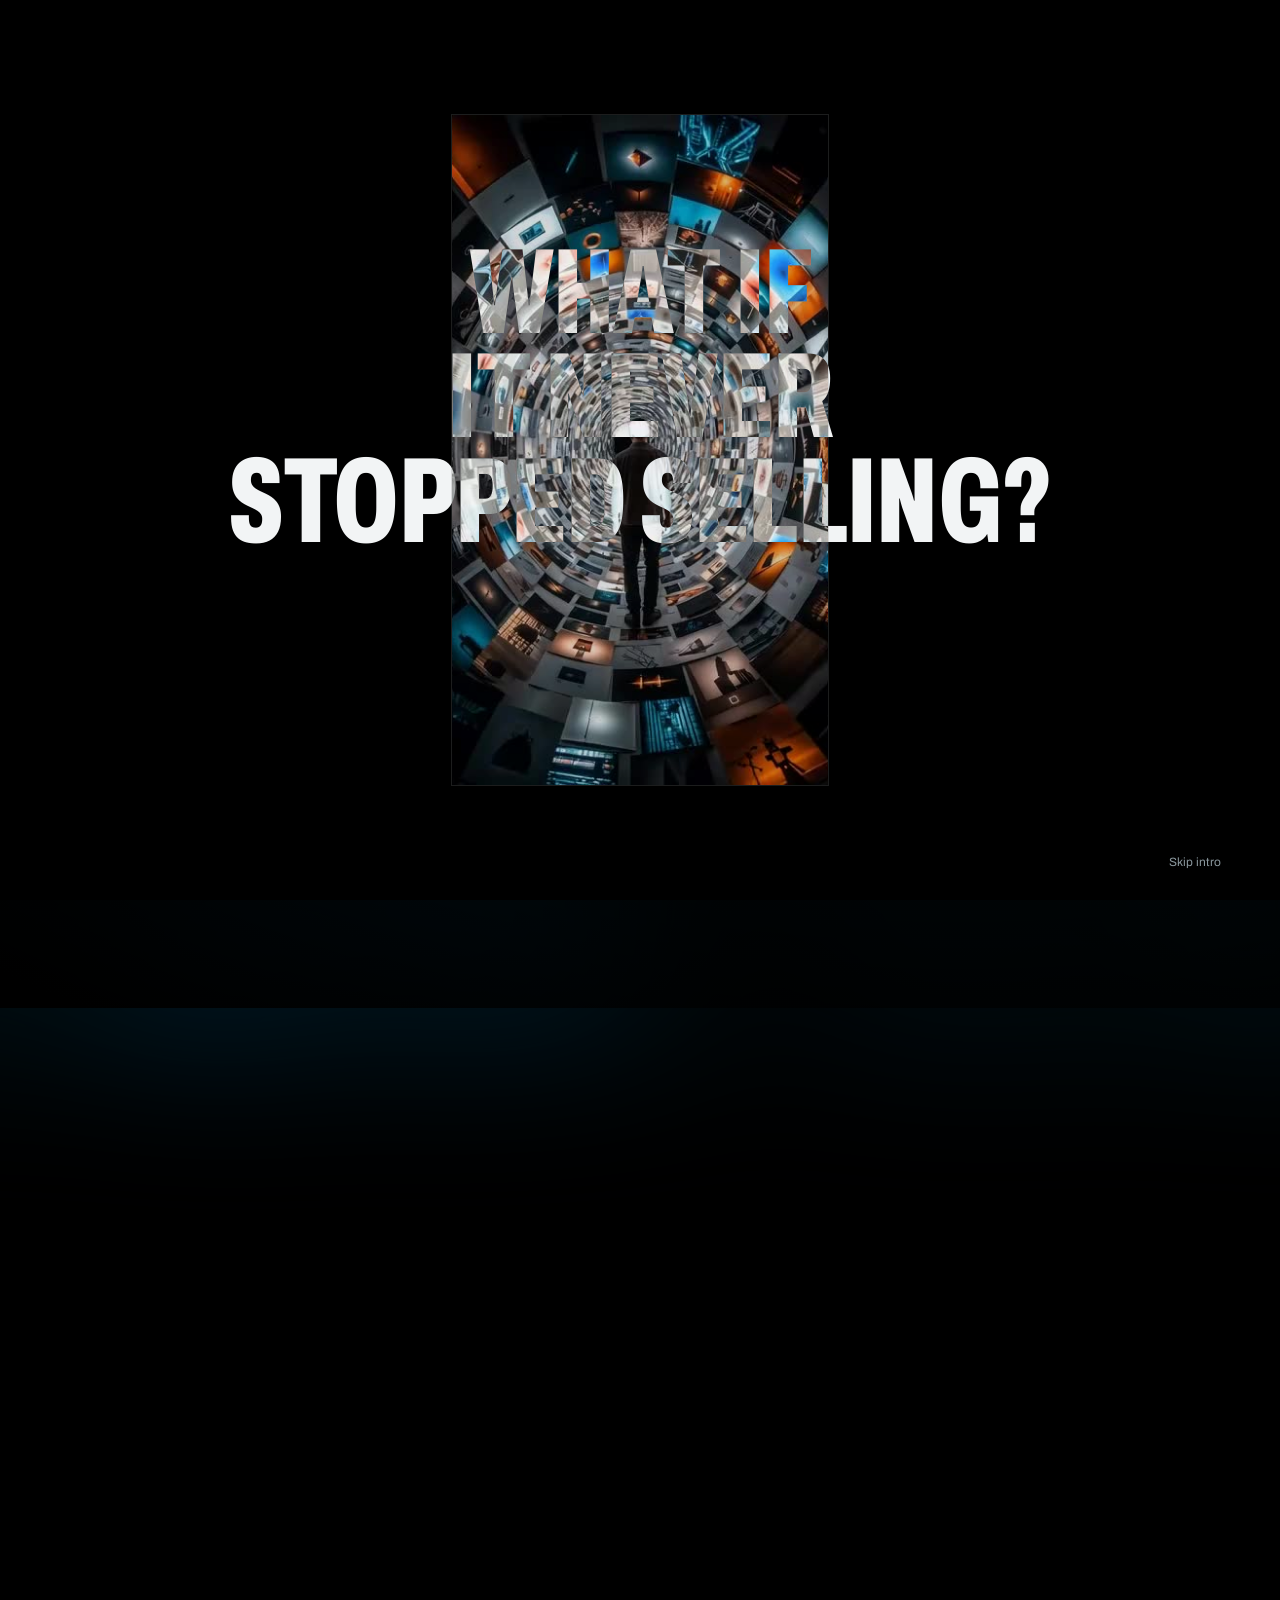
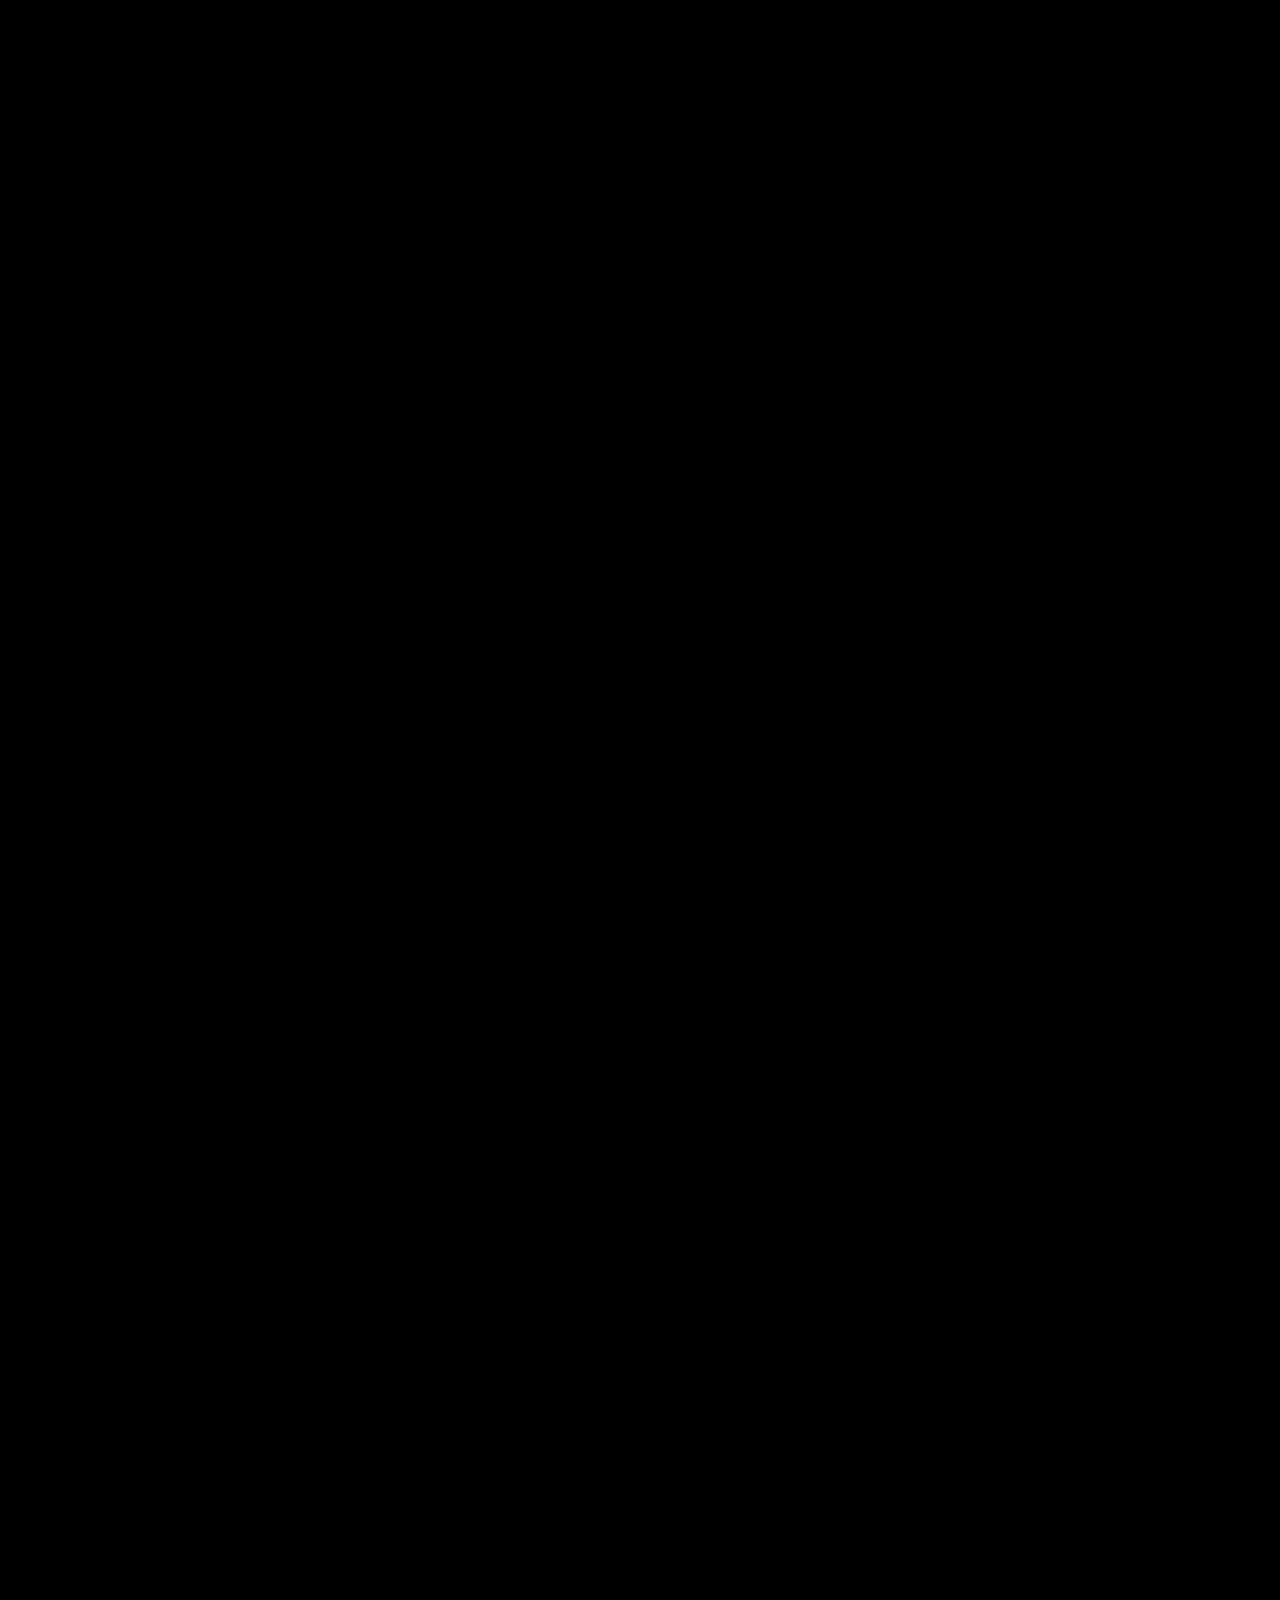
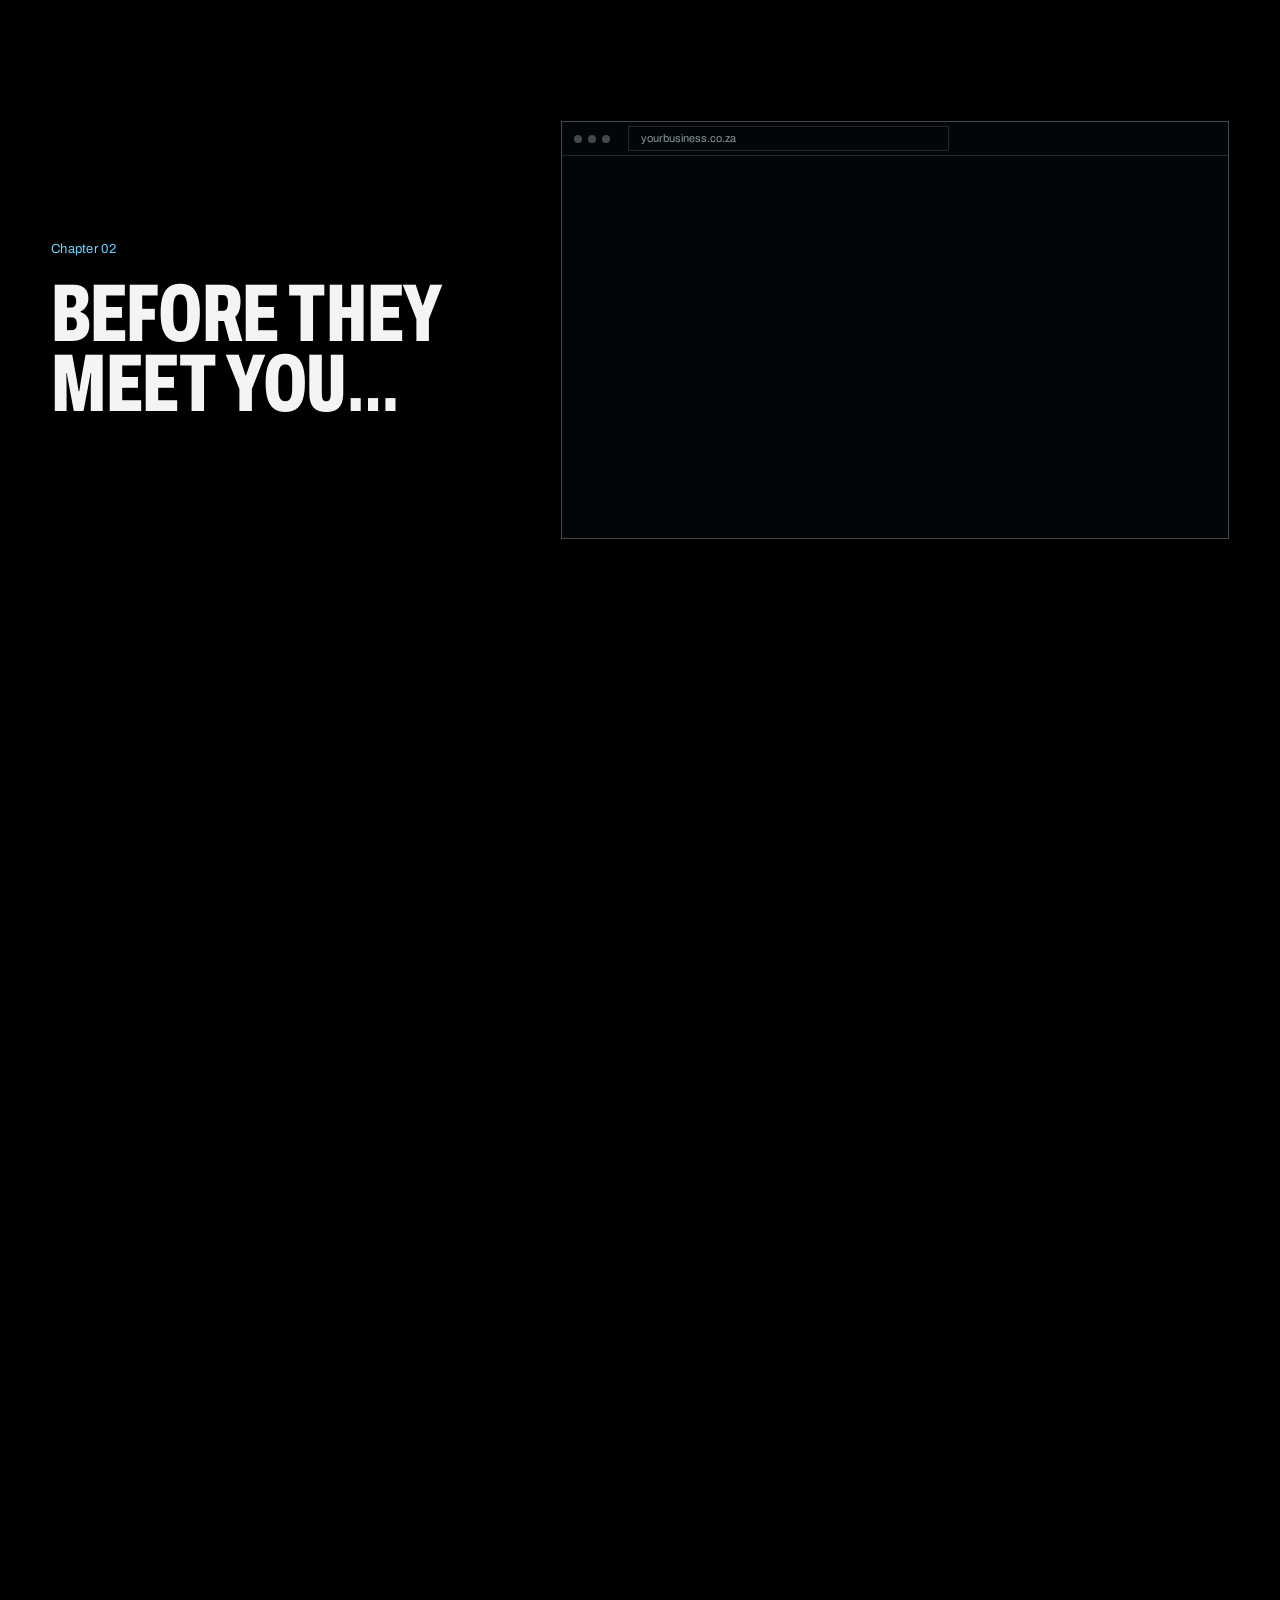
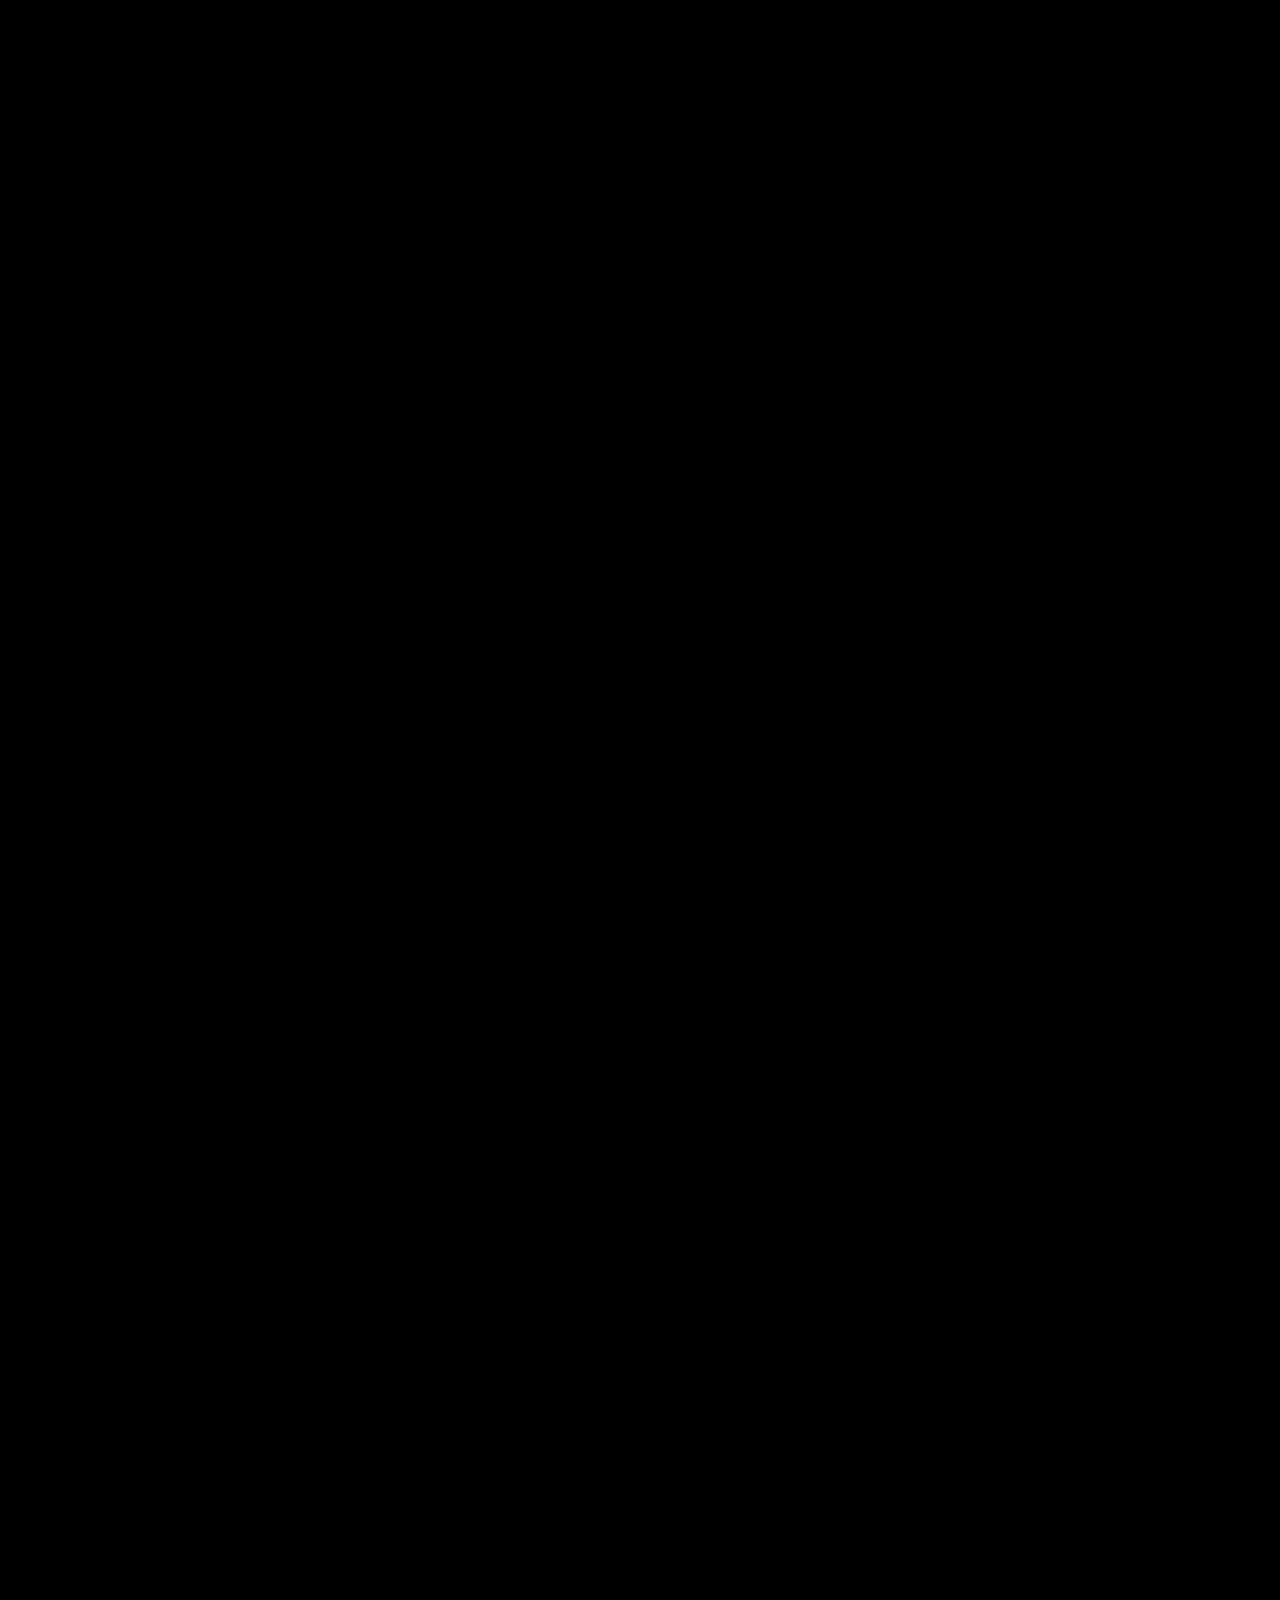
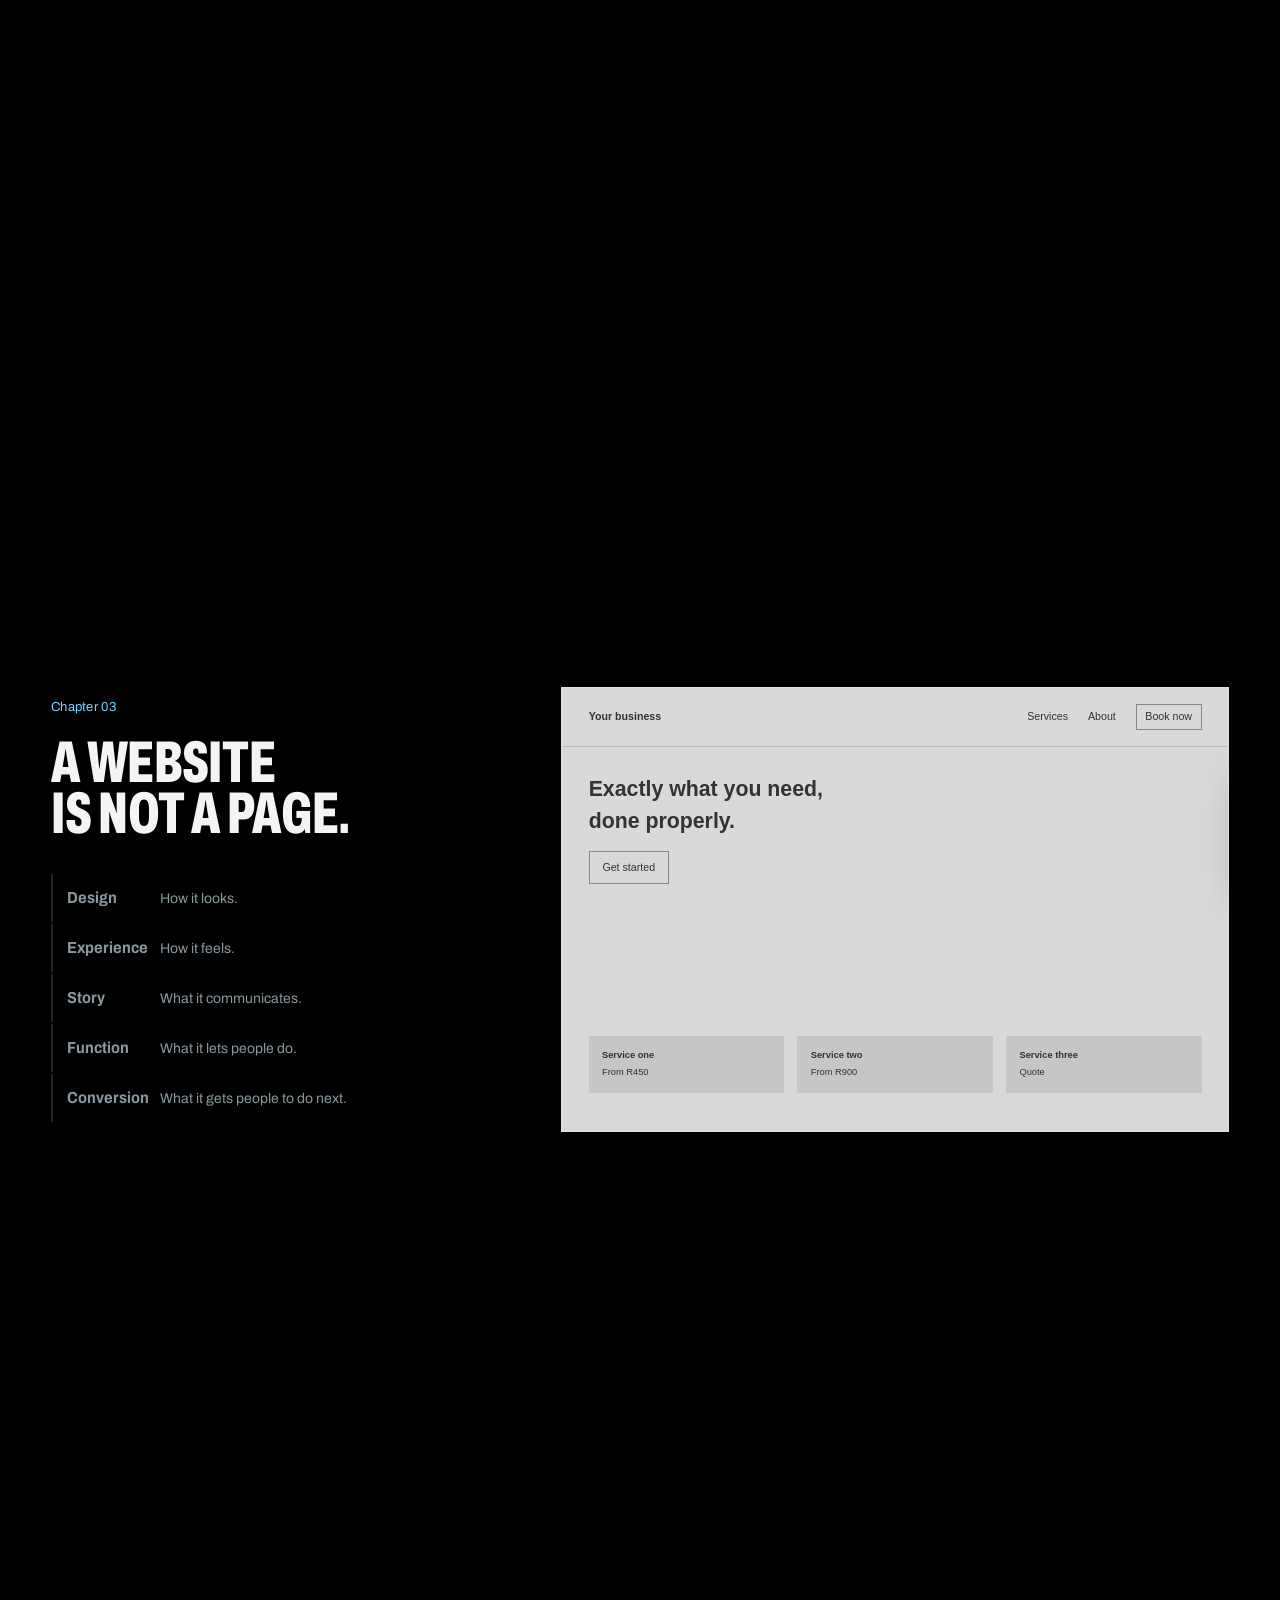
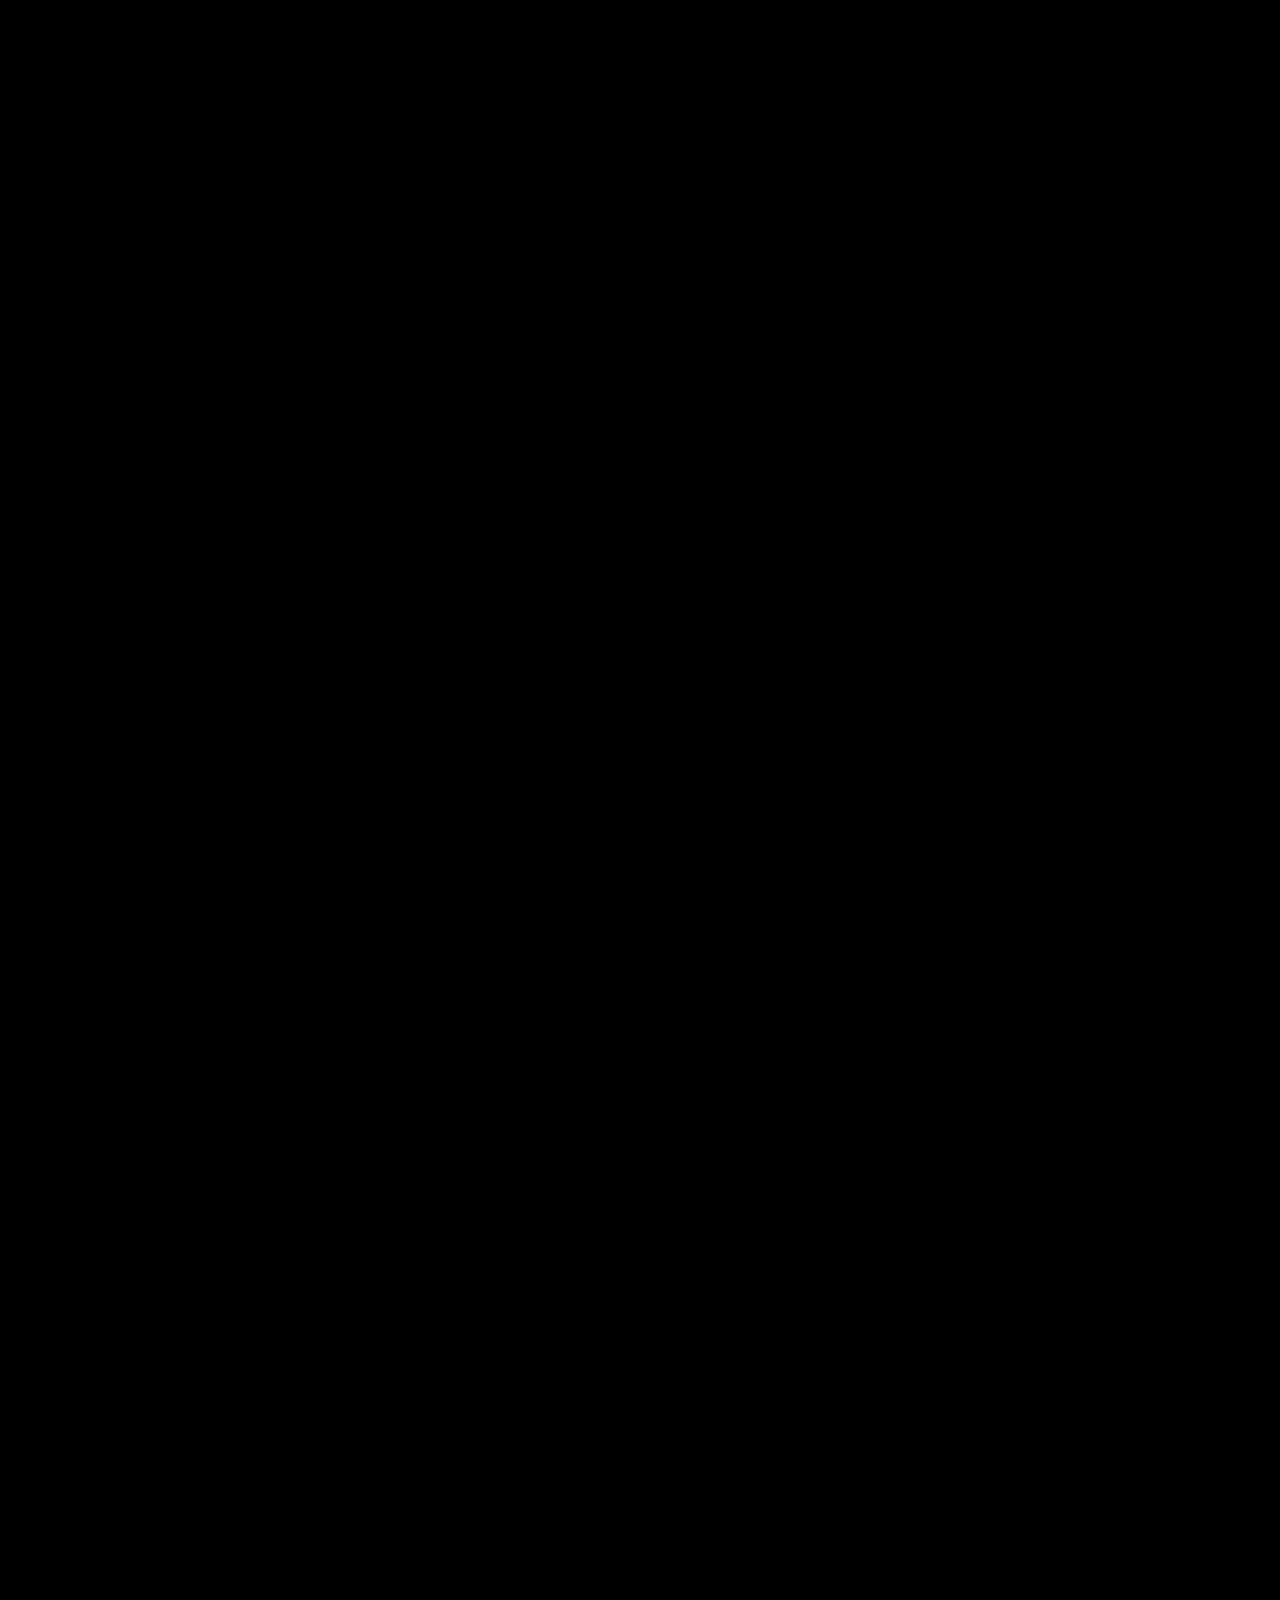
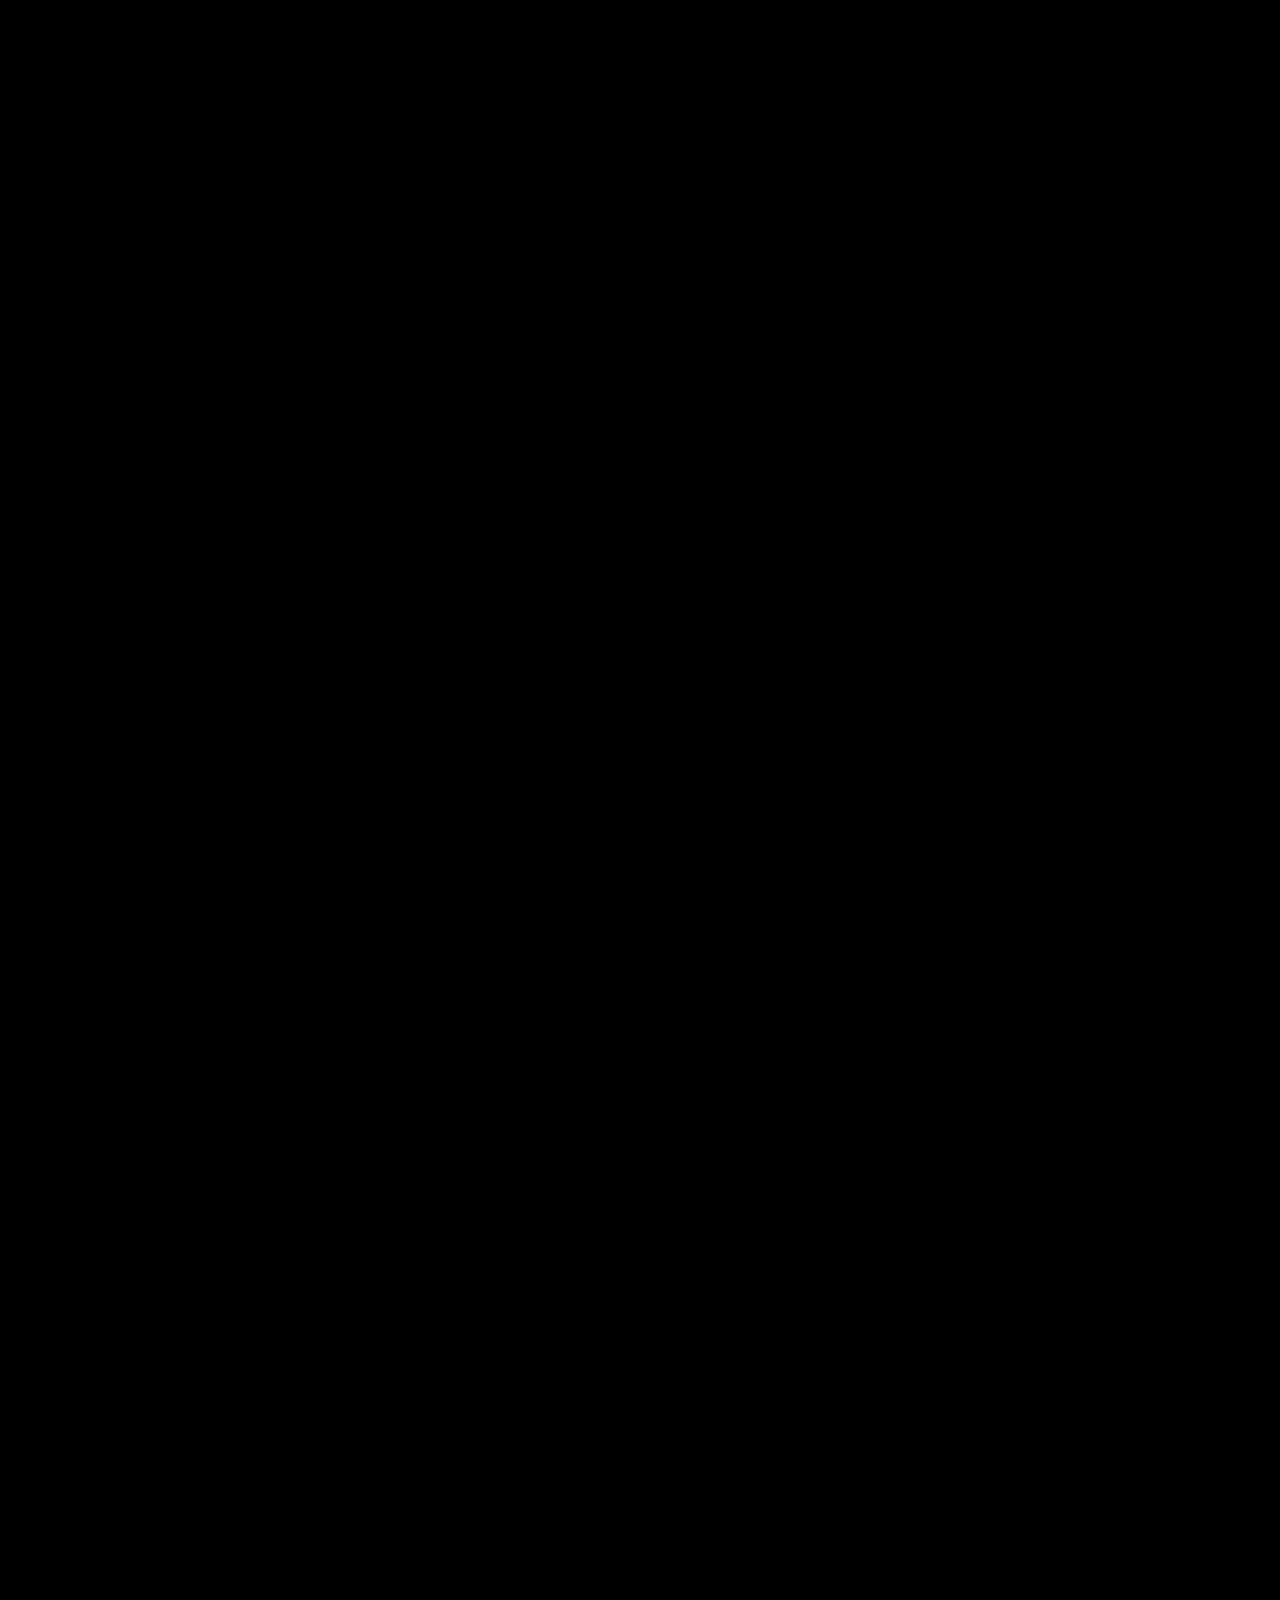
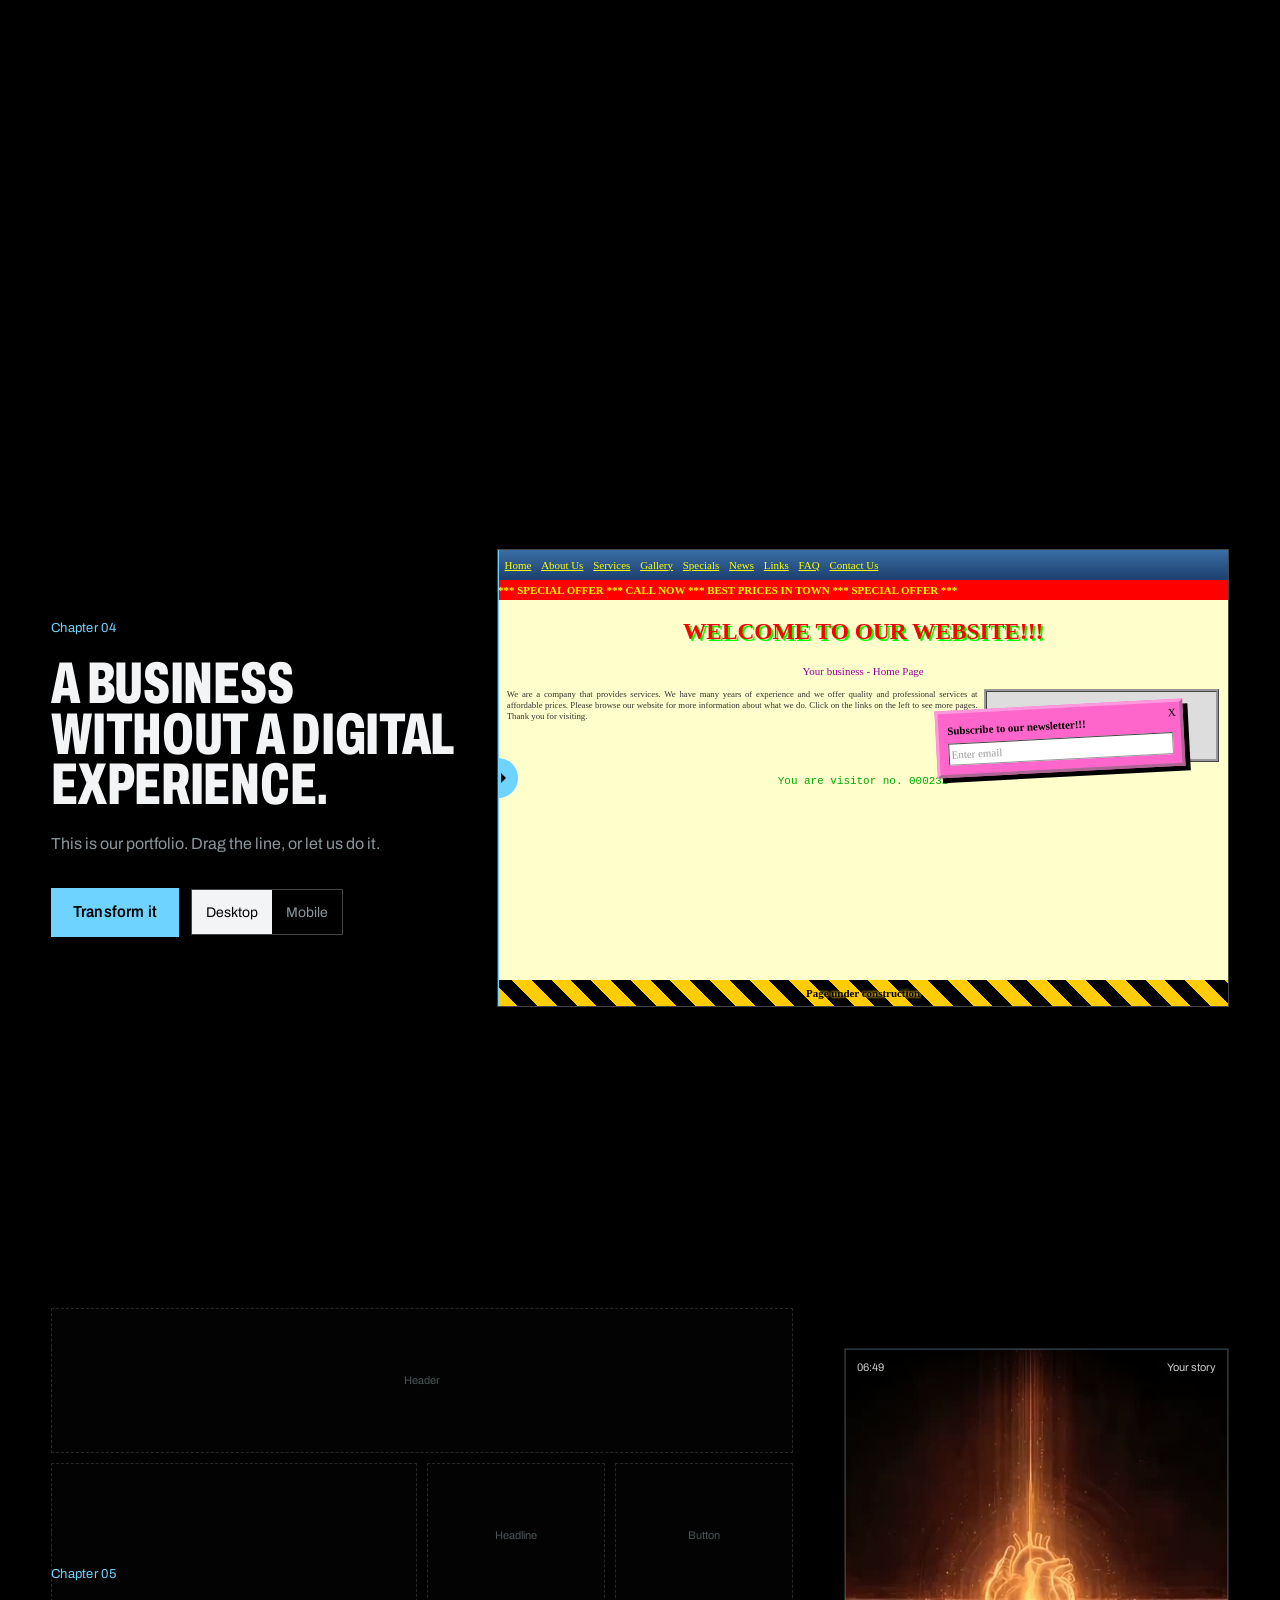
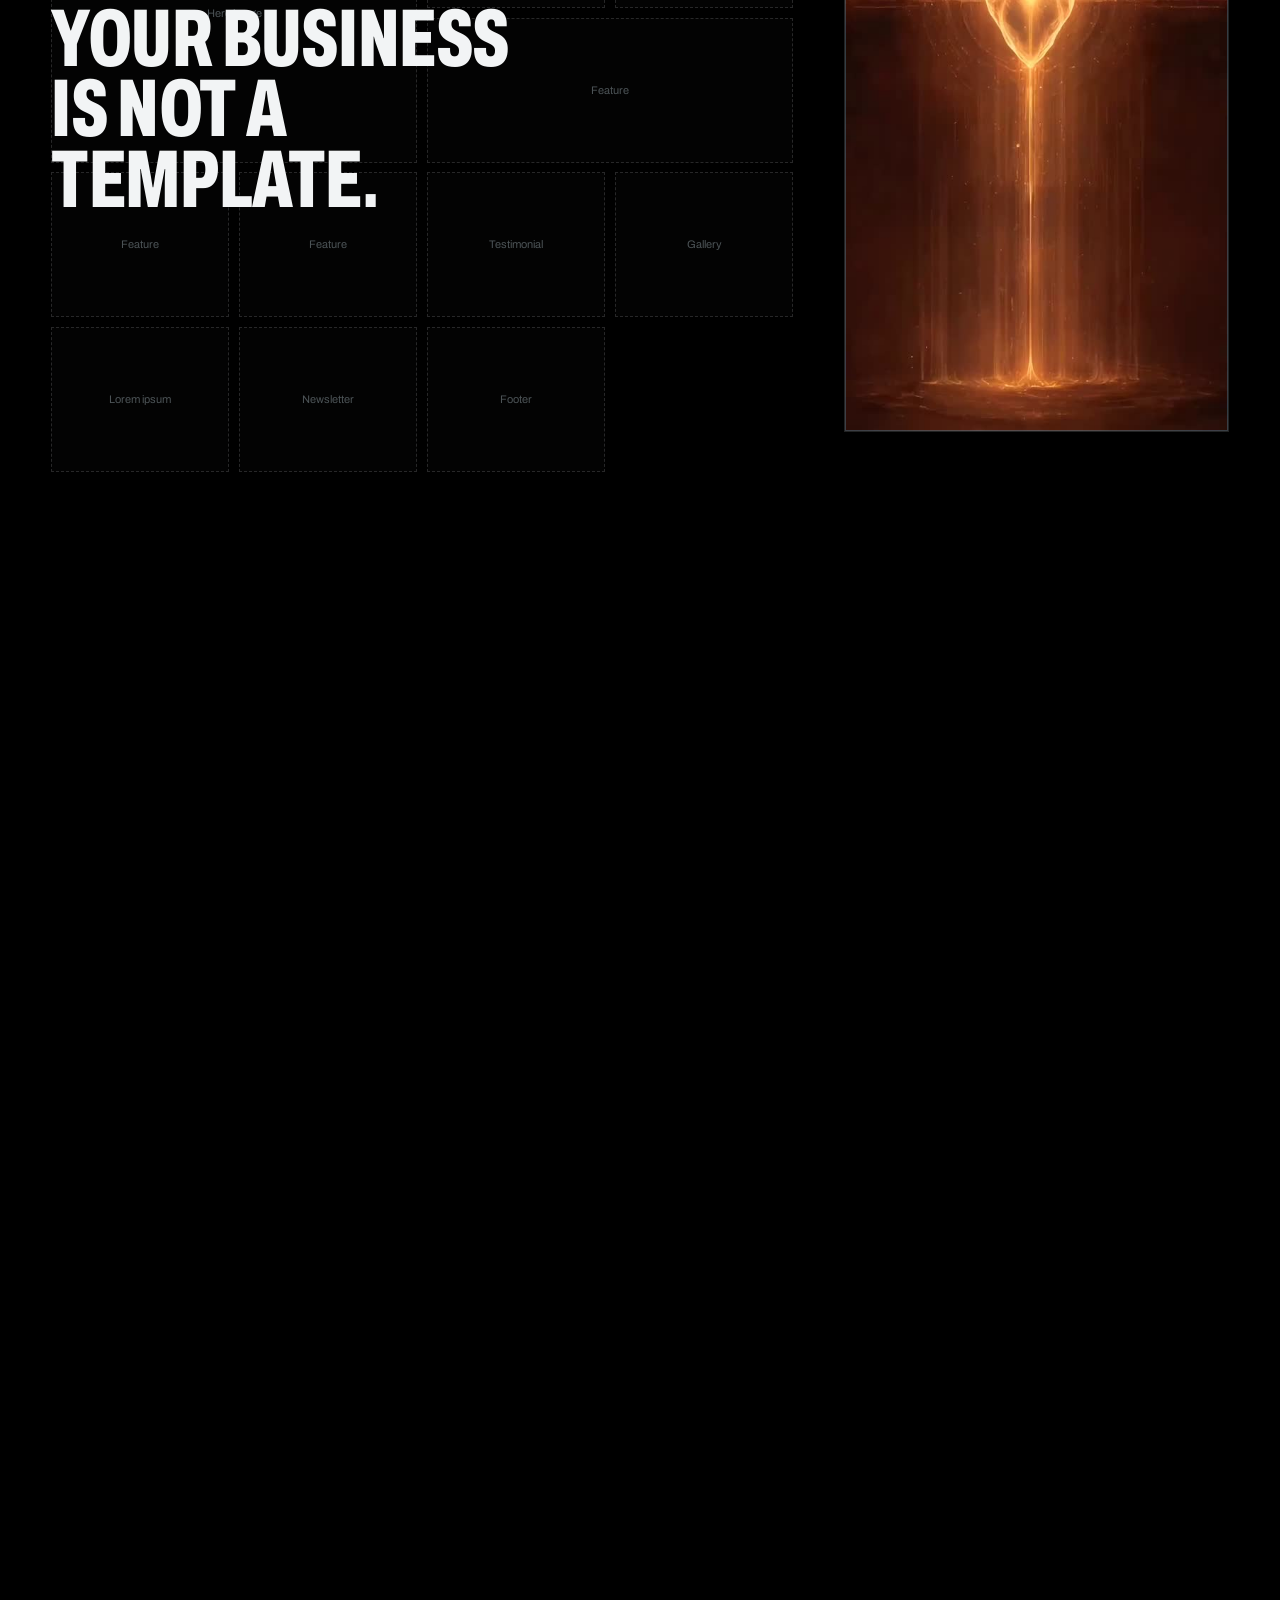
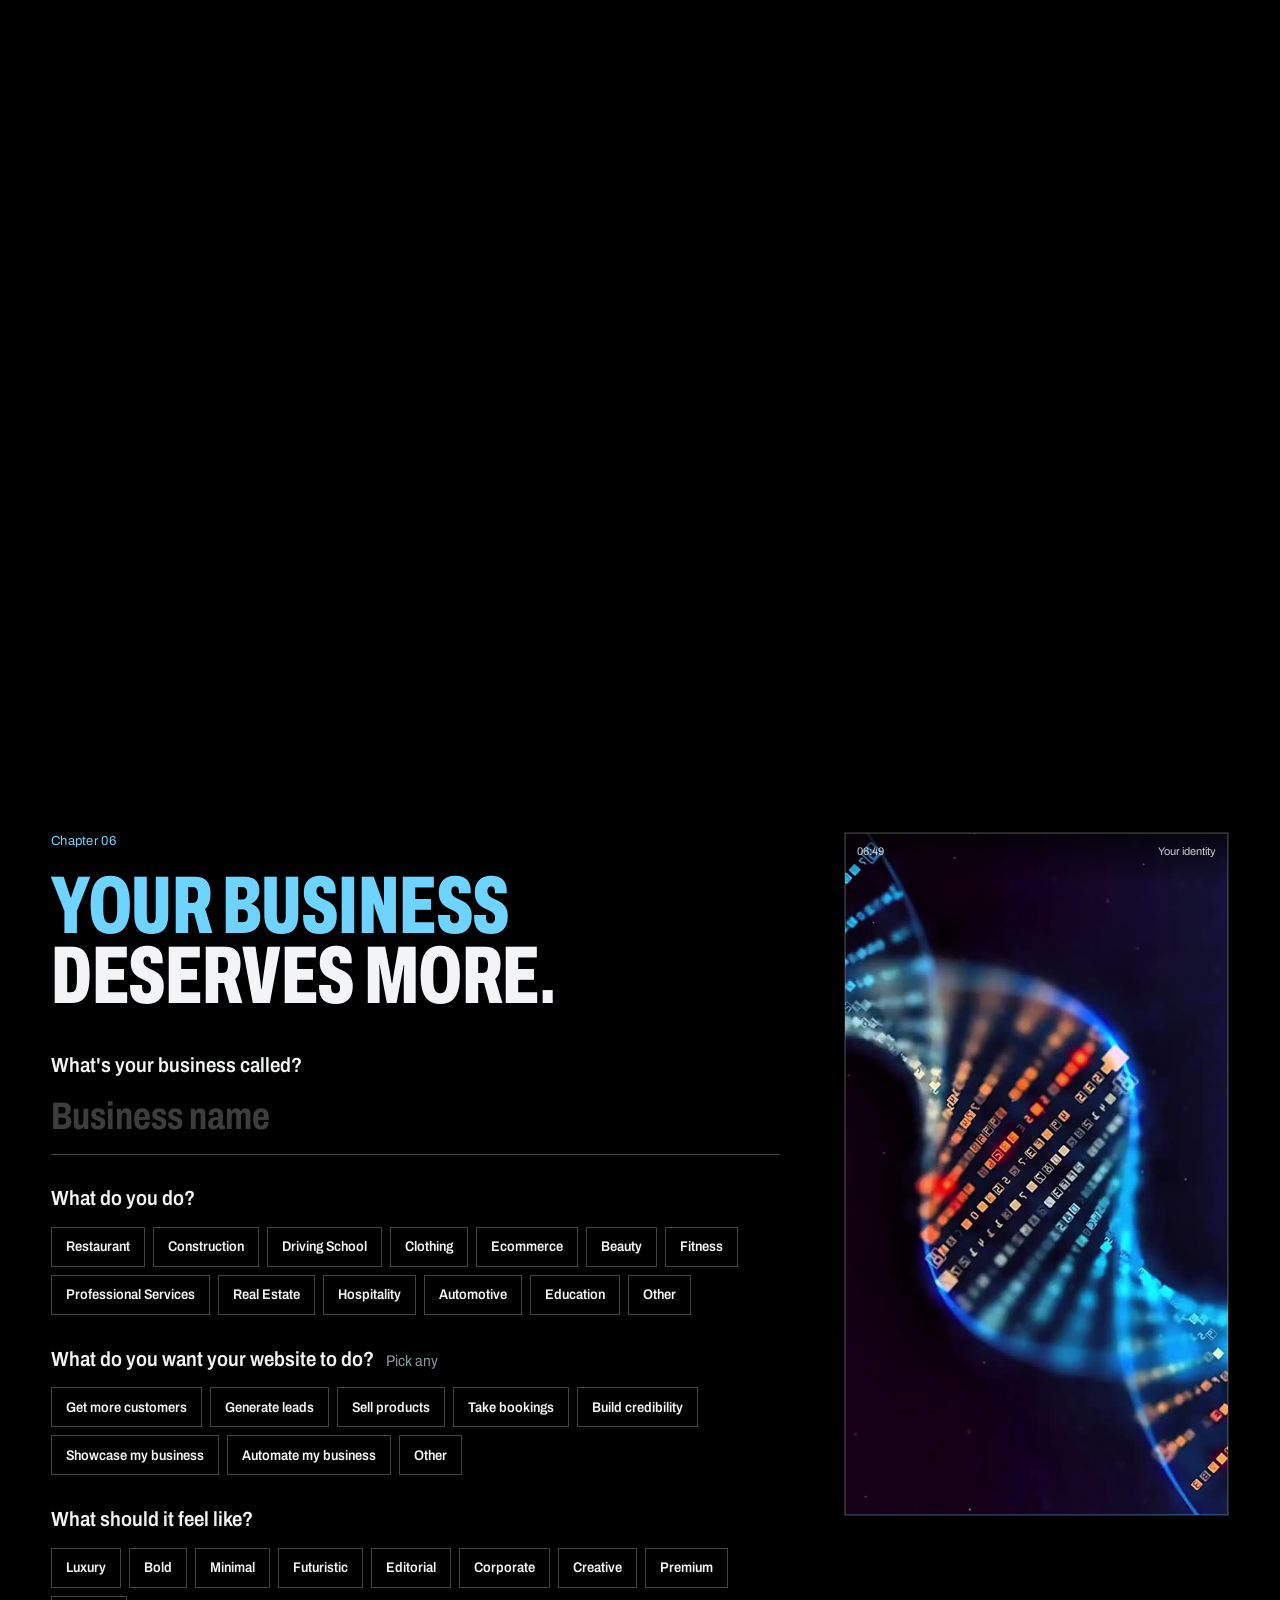
==== index.html @ 11c72307 "Make webdesigns4u.co.za the primary address; stop GitHub Pages deploys Canonical URL, social image, " ====
<!doctype html>
<html lang="en-ZA">
<head>
<meta charset="utf-8">
<meta name="viewport" content="width=device-width, initial-scale=1, viewport-fit=cover">
<title>Web Designs4U | Website Design in Gqeberha (Port Elizabeth), South Africa</title>
<meta name="description" content="Web Designs4U designs and builds websites that sell: business websites, ecommerce, booking sites and custom digital experiences for businesses in Gqeberha, Port Elizabeth and across South Africa.">
<meta name="theme-color" content="#000000">
<meta name="color-scheme" content="dark">
<meta property="og:type" content="website">
<meta property="og:site_name" content="Web Designs4U">
<meta property="og:title" content="Web Designs4U | Don't just get a website. Get a digital experience.">
<meta property="og:description" content="Website design and development in Gqeberha, South Africa. Experience what your business could become online.">
<meta property="og:url" content="https://webdesigns4u.co.za/">
<meta property="og:image" content="https://webdesigns4u.co.za/assets/icons/og-image.jpg">
<meta property="og:image:width" content="1200">
<meta property="og:image:height" content="630">
<meta property="og:image:alt" content="Web Designs4U logo">
<meta property="og:locale" content="en_ZA">
<meta name="twitter:card" content="summary_large_image">
<meta name="twitter:image" content="https://webdesigns4u.co.za/assets/icons/og-image.jpg">
<link rel="canonical" href="https://webdesigns4u.co.za/">
<link rel="icon" href="/favicon.ico" sizes="48x48">
<link rel="icon" type="image/png" sizes="32x32" href="/assets/icons/favicon-32.png">
<link rel="icon" type="image/png" sizes="16x16" href="/assets/icons/favicon-16.png">
<link rel="apple-touch-icon" href="/assets/icons/apple-touch-icon.png">
<link rel="manifest" href="/site.webmanifest">
<link rel="preload" href="assets/fonts/archivo-var.woff2" as="font" type="font/woff2" crossorigin>
<link rel="stylesheet" href="assets/css/main.css">
<script type="application/ld+json">
{
  "@context": "https://schema.org",
  "@type": "ProfessionalService",
  "url": "https://webdesigns4u.co.za/",
  "logo": "https://webdesigns4u.co.za/assets/icons/icon-512.png",
  "image": "https://webdesigns4u.co.za/assets/icons/og-image.jpg",
  "name": "Web Designs4U",
  "description": "Website design and development for businesses: business websites, ecommerce, booking websites, landing pages and custom digital experiences.",
  "areaServed": [
    {"@type": "City", "name": "Gqeberha"},
    {"@type": "City", "name": "Port Elizabeth"},
    {"@type": "Country", "name": "South Africa"}
  ],
  "email": "webdesigns4u.co.za@gmail.com",
  "telephone": "+27714379593",
  "contactPoint": {"@type": "ContactPoint", "telephone": "+27714379593", "email": "webdesigns4u.co.za@gmail.com", "contactType": "sales", "availableLanguage": ["English"]},
  "address": {"@type": "PostalAddress", "addressLocality": "Gqeberha", "addressRegion": "Eastern Cape", "addressCountry": "ZA"},
  "knowsAbout": ["Web design", "Web development", "Ecommerce website design", "Business website design", "Booking websites", "SEO", "Website automation"]
}
</script>
</head>
<body class="is-locked">
<a class="skip" href="#main">Skip to content</a>

<!-- Netlify Forms detection (hidden). Field names match the lead payload. -->
<form name="build-my-website" data-netlify="true" netlify-honeypot="bot-field" hidden>
  <input name="bot-field"><input name="kind"><input name="intent"><input name="name"><input name="businessName"><input name="businessType"><input name="businessDescription"><input name="goals"><input name="websiteType"><input name="style"><input name="email"><input name="phone"><input name="existingWebsite"><textarea name="message"></textarea><input name="personalised_category"><input name="personalised_goals"><input name="personalised_style"><input name="source_utm_source"><input name="source_utm_medium"><input name="source_utm_campaign"><input name="source_utm_term"><input name="source_utm_content"><input name="source_gclid"><input name="source_fbclid"><input name="source_referrer"><input name="source_landing_page"><input name="source_first_seen"><input name="page"><input name="timestamp"><input name="timezone">
</form>
<form name="contact" data-netlify="true" netlify-honeypot="bot-field" hidden>
  <input name="bot-field"><input name="kind"><input name="fullName"><input name="reply"><input name="businessName"><textarea name="message"></textarea><input name="source_utm_source"><input name="source_utm_medium"><input name="source_utm_campaign"><input name="source_referrer"><input name="source_landing_page"><input name="page"><input name="timestamp"><input name="timezone">
</form>

<!-- Ambient layer: blurred poster of the current chapter -->
<div class="ambient" aria-hidden="true">
  <div class="ambient__img" data-slot="a"></div>
  <div class="ambient__img" data-slot="b"></div>
  <div class="ambient__veil"></div>
</div>

<!-- ============ OPENING ============ -->
<div class="intro" id="intro" aria-label="Opening">
  <div class="intro__portal">
    <video class="vid" data-media="hero" muted loop playsinline preload="auto" aria-hidden="true"></video>
  </div>
  <p class="intro__count" aria-hidden="true"><span id="count">0</span>%</p>
  <div class="intro__lines" aria-live="polite">
    <p class="intro__set mega" data-set="0"><span class="l">What if</span><span class="l">your website</span><span class="l">was your</span><span class="l">best salesperson?</span></p>
    <p class="intro__set mega" data-set="1"><span class="l">What if</span><span class="l">it never</span><span class="l">stopped selling?</span></p>
    <p class="intro__set mega" data-set="2"><span class="l">Experience it.</span></p>
  </div>
  <div class="intro__gate">
    <button class="hold" id="initiate" type="button" aria-describedby="hold-hint">
      <svg class="hold__ring" viewBox="0 0 120 120" aria-hidden="true"><circle cx="60" cy="60" r="56"/><circle class="hold__fill" cx="60" cy="60" r="56"/></svg>
      <span class="hold__label">Initiate experience</span>
    </button>
    <p class="intro__hint" id="hold-hint">Press and hold. Or press Enter.</p>
    <button class="sound-switch" type="button" data-sound-toggle aria-pressed="false">
      <span class="eq" aria-hidden="true"><i></i><i></i><i></i><i></i></span>
      <span class="sound-switch__text">Best with sound. Turn it on</span>
    </button>
  </div>
  <button class="intro__skip" type="button" id="skip-intro">Skip intro</button>
</div>

<!-- ============ HUD ============ -->
<header class="hud" role="banner">
  <a class="hud__logo" href="#main" aria-label="Web Designs4U, back to start">
    <span class="mark" aria-hidden="true"><i></i></span><span>Web Designs4U</span>
  </a>
  <p class="hud__chapter" aria-live="polite"><span class="hud__num">00</span><span class="hud__sep" aria-hidden="true">/12</span><span class="hud__title">Start</span></p>
  <nav class="hud__actions" aria-label="Quick actions">
    <button class="hud__btn" type="button" data-sound-toggle aria-pressed="false"><span class="eq" aria-hidden="true"><i></i><i></i><i></i><i></i></span><span class="hud__sound-text">Sound off</span></button>
    <button class="hud__btn hud__contact" type="button" data-open="contact" aria-haspopup="dialog">Contact</button>
    <button class="hud__btn" type="button" data-open="menu" aria-haspopup="dialog">Menu</button>
    <button class="btn btn--accent hud__cta" type="button" data-open="intake" data-cta-primary>Build my website</button>
  </nav>
</header>
<div class="rail" aria-hidden="true"><span></span></div>

<main id="main" tabindex="-1">
  <h1 class="sr-only">Web Designs4U: website design and development for businesses in Gqeberha, Port Elizabeth and across South Africa</h1>

  <!-- CH 01 -->
  <section class="ch ch--pin" id="ch-internet" data-num="01" data-title="The internet doesn't wait" data-media="internet" data-heat="0" style="--len:340">
    <div class="ch__stage">
      <div class="ch__copy">
        <p class="ch__num">Chapter 01</p>
        <div class="swap">
          <h2 class="swap__item mega" data-range="0,0.42"><span class="l">The internet</span><span class="l">doesn't wait.</span></h2>
          <p class="swap__item mega" data-range="0.42,0.7"><span class="l">Your customer</span><span class="l">is already</span><span class="l">online.</span></p>
          <p class="swap__item mega" data-range="0.7,1.01"><span class="l">The question is:</span><span class="l">what do</span><span class="l">they see?</span></p>
        </div>
      </div>
      <div class="noise" aria-hidden="true"></div>
      <figure class="portal"><video class="vid" data-media="internet" muted loop playsinline preload="none" aria-hidden="true"></video><figcaption class="portal__bar"><span data-clock>00:00</span><span>Search, social, mobile</span></figcaption></figure>
    </div>
  </section>

  <!-- CH 02 -->
  <section class="ch ch--pin ch--wide" id="ch-impression" data-num="02" data-title="First impression" data-media="design" data-heat="0.08" style="--len:420">
    <div class="ch__stage">
      <div class="ch__copy">
        <p class="ch__num">Chapter 02</p>
        <div class="swap">
          <h2 class="swap__item mega" data-range="0,0.55"><span class="l">Before they</span><span class="l">meet you…</span></h2>
          <p class="swap__item mega" data-range="0.55,1.01"><span class="l">They meet</span><span class="l">your website.</span></p>
        </div>
      </div>
      <div class="browser" aria-label="A website assembling itself: navigation, hero, typography, image, content, call to action" role="img">
        <div class="browser__chrome"><i></i><i></i><i></i><span class="browser__url"><span data-bind-slug>yourbusiness</span>.co.za</span></div>
        <div class="browser__view">
          <div class="bp bp--nav" data-range="0.06,1.01"><b data-bind-name>Your business</b><span>Services</span><span>About</span><span>Contact</span><em>Book now</em></div>
          <div class="bp bp--hero" data-range="0.18,1.01"><div class="bp--image" data-range="0.42,1.01" data-poster-of="final"></div>
            <p class="bp--type" data-range="0.3,1.01">Exactly what you need, done properly.</p>
            <p class="bp--content" data-range="0.54,1.01">A business people recommend by name. See what we do, what it costs, and book in under a minute.</p>
            <span class="bp--cta" data-range="0.66,1.01">Get started</span>
          </div>
          <span class="pin" style="--x:4%;--y:8%" data-range="0.06,0.2">Navigation</span>
          <span class="pin" style="--x:6%;--y:24%" data-range="0.18,0.32">Hero</span>
          <span class="pin" style="--x:6%;--y:44%" data-range="0.3,0.44">Typography</span>
          <span class="pin" style="--x:58%;--y:20%" data-range="0.42,0.56">Image</span>
          <span class="pin" style="--x:6%;--y:66%" data-range="0.54,0.68">Content</span>
          <span class="pin" style="--x:6%;--y:84%" data-range="0.66,0.84">Call to action</span>
        </div>
      </div>
    </div>
  </section>

  <!-- CH 03 -->
  <section class="ch ch--pin ch--wide" id="ch-page" data-num="03" data-title="A website is not a page" data-media="design" data-heat="0.16" style="--len:520">
    <div class="ch__stage">
      <div class="ch__copy">
        <p class="ch__num">Chapter 03</p>
        <h2 class="mega mega--md"><span class="l">A website</span><span class="l">is not a page.</span></h2>
        <ol class="modes" role="list">
          <li><button type="button" data-mode="0"><b>Design</b><span>How it looks.</span></button></li>
          <li><button type="button" data-mode="1"><b>Experience</b><span>How it feels.</span></button></li>
          <li><button type="button" data-mode="2"><b>Story</b><span>What it communicates.</span></button></li>
          <li><button type="button" data-mode="3"><b>Function</b><span>What it lets people do.</span></button></li>
          <li><button type="button" data-mode="4"><b>Conversion</b><span>What it gets people to do next.</span></button></li>
        </ol>
      </div>
      <div class="demo" data-level="-1" role="img" aria-label="A sample website gaining design, experience, story, function and conversion layers">
        <div class="demo__nav"><b data-bind-name>Your business</b><span>Services</span><span>About</span><em>Book now</em></div>
        <div class="demo__hero">
          <p class="demo__h">Exactly what you need, done properly.</p>
          <p class="demo__story"><span>The problem</span><span>Our promise</span><span>The proof</span></p>
          <span class="demo__cta">Get started</span>
        </div>
        <div class="demo__cards"><div><b>Service one</b><span>From R450</span></div><div><b>Service two</b><span>From R900</span></div><div><b>Service three</b><span>Quote</span></div></div>
        <div class="demo__booking"><b>Pick a time</b><div><span>Tue 10:00</span><span class="is-sel">Wed 14:30</span><span>Fri 09:00</span></div><em>Confirm booking</em></div>
        <div class="demo__toast">New enquiry received</div>
        <span class="demo__ghost" aria-hidden="true"></span>
      </div>
    </div>
  </section>

  <!-- CH 04 -->
  <section class="ch ch--flow" id="ch-transform" data-num="04" data-title="The transformation" data-media="build" data-heat="0.26">
    <div class="ch__inner">
      <div class="ch__copy">
        <p class="ch__num">Chapter 04</p>
        <div class="swap swap--static">
          <h2 class="swap__item mega mega--md on" data-tf="before"><span class="l">A business</span><span class="l">without a digital</span><span class="l">experience.</span></h2>
          <p class="swap__item mega mega--md" data-tf="after"><span class="l">Now it's a</span><span class="l">digital</span><span class="l">experience.</span></p>
        </div>
        <p class="lede">This is our portfolio. Drag the line, or let us do it.</p>
        <div class="tf__controls">
          <button class="btn btn--accent" type="button" id="tf-run">Transform it</button>
          <div class="seg" role="group" aria-label="Preview size">
            <button type="button" aria-pressed="true" data-device="desktop">Desktop</button>
            <button type="button" aria-pressed="false" data-device="mobile">Mobile</button>
          </div>
        </div>
      </div>
      <div class="compare" data-device="desktop" style="--pos:0">
        <div class="compare__frame">
          <div class="site-before" aria-label="Before: a cluttered generic website">
            <div class="sb__top"><span>Home</span><span>About Us</span><span>Services</span><span>Gallery</span><span>Specials</span><span>News</span><span>Links</span><span>FAQ</span><span>Contact Us</span></div>
            <div class="sb__marquee"><span>*** SPECIAL OFFER *** CALL NOW *** BEST PRICES IN TOWN *** SPECIAL OFFER ***</span></div>
            <p class="sb__welcome">WELCOME TO OUR WEBSITE!!!</p>
            <p class="sb__name"><span data-bind-name>Your business</span> - Home Page</p>
            <div class="sb__cols"><p>We are a company that provides services. We have many years of experience and we offer quality and professional services at affordable prices. Please browse our website for more information about what we do. Click on the links on the left to see more pages. Thank you for visiting.</p><div class="sb__img">image coming soon</div></div>
            <p class="sb__counter">You are visitor no. 000231</p>
            <div class="sb__pop"><b>Subscribe to our newsletter!!!</b><span>Enter email</span><em>X</em></div>
            <div class="sb__construction">Page under construction</div>
          </div>
          <div class="site-after" aria-label="After: a clear, cinematic website">
            <div class="sa__nav"><b data-bind-name>Your business</b><span>Services</span><span>About</span><em>Get started</em></div>
            <div class="sa__hero"><div class="sa__img" data-poster-of="final"></div>
              <div class="sa__copy"><p class="sa__h">Exactly what you need, done properly.</p><p class="sa__p">Clear services, honest pricing, booked in under a minute.</p><span class="sa__cta">Get started</span></div>
            </div>
            <div class="sa__row"><div><b>Services</b><span>What we do, clearly</span></div><div><b>Proof</b><span>Real reviews</span></div><div><b>Contact</b><span>WhatsApp, call, email</span></div></div>
          </div>
          <span class="compare__line" aria-hidden="true"><i></i></span>
          <label class="sr-only" for="tf-range">Reveal the redesigned website</label>
          <input class="compare__range" id="tf-range" type="range" min="0" max="100" value="0">
        </div>
      </div>
    </div>
  </section>

  <!-- CH 05 -->
  <section class="ch ch--pin" id="ch-story" data-num="05" data-title="Every business has a story" data-media="story" data-heat="0.38" style="--len:300">
    <div class="ch__stage">
      <div class="tpl" aria-hidden="true"></div>
      <div class="ch__copy">
        <p class="ch__num">Chapter 05</p>
        <div class="swap">
          <h2 class="swap__item mega" data-range="0,0.5"><span class="l">Your business</span><span class="l">is not a</span><span class="l">template.</span></h2>
          <p class="swap__item mega" data-range="0.5,1.01"><span class="l">So why should</span><span class="l">your website</span><span class="l">be one?</span></p>
        </div>
      </div>
      <figure class="portal"><video class="vid" data-media="story" muted loop playsinline preload="none" aria-hidden="true"></video><figcaption class="portal__bar"><span data-clock>00:00</span><span>Your story</span></figcaption></figure>
    </div>
  </section>

  <!-- CH 06 -->
  <section class="ch ch--flow" id="ch-you" data-num="06" data-title="Tell us who you are" data-media="identity" data-heat="0.5">
    <div class="ch__inner you">
      <div class="you__main">
        <p class="ch__num">Chapter 06</p>
        <h2 class="mega you__title"><span class="l you__name" data-bind-name data-fit data-fallback="Your business">Your business</span><span class="l">deserves more.</span></h2>
        <form class="you__form" id="you-form" novalidate>
          <div class="field">
            <label for="you-name" class="q">What's your business called?</label>
            <input id="you-name" name="name" type="text" autocomplete="organization" placeholder="Business name" maxlength="60">
          </div>
          <fieldset class="field">
            <legend class="q">What do you do?</legend>
            <div class="chips" data-chips="type" data-kind="radio"></div>
          </fieldset>
          <fieldset class="field">
            <legend class="q">What do you want your website to do? <small>Pick any</small></legend>
            <div class="chips" data-chips="goals" data-kind="checkbox"></div>
          </fieldset>
          <fieldset class="field">
            <legend class="q">What should it feel like?</legend>
            <div class="chips" data-chips="style" data-kind="radio"></div>
          </fieldset>
          <button class="btn btn--accent btn--lg" type="submit">Show me my website</button>
        </form>
      </div>
      <figure class="portal portal--side"><video class="vid" data-media="identity" muted loop playsinline preload="none" aria-hidden="true"></video><figcaption class="portal__bar"><span data-clock>00:00</span><span>Your identity</span></figcaption></figure>
    </div>
  </section>

  <!-- CH 07 -->
  <section class="ch ch--flow" id="ch-preview" data-num="07" data-title="Your website, in motion" data-media="identity" data-heat="0.6">
    <div class="ch__inner">
      <div class="preview__head">
        <p class="ch__num">Chapter 07</p>
        <h2 class="mega mega--md">
          <span class="when-unnamed"><span class="l">Your website,</span><span class="l">in motion.</span></span>
          <span class="when-named"><span class="l">Let's build</span><span class="l" data-bind-name data-fit>Your business</span></span>
        </h2>
        <p class="lede">Let's imagine what your digital presence could become.</p>
        <dl class="tags">
          <div><dt>Business</dt><dd data-tag="name">Your business</dd></div>
          <div><dt>Category</dt><dd data-tag="category">Other</dd></div>
          <div><dt>Feel</dt><dd data-tag="style">Premium</dd></div>
          <div><dt>Goal</dt><dd data-tag="goal">Get more customers</dd></div>
        </dl>
        <p class="hint-empty when-unnamed">Add your business name in chapter 06 and this becomes yours.</p>
      </div>
      <div class="concept" id="concept" aria-live="polite">
        <div class="concept__browser">
          <div class="browser__chrome"><i></i><i></i><i></i><span class="browser__url"><span data-bind-slug>yourbusiness</span>.co.za</span></div>
          <div class="cx" data-surface="desktop"></div>
        </div>
        <div class="concept__phone"><div class="cx" data-surface="phone"></div></div>
        <ol class="concept__log" aria-label="Build log"></ol>
      </div>
      <div class="preview__actions">
        <p class="become"><span class="when-unnamed">This is what your business could become.</span><span class="when-named">This is what <b data-bind-name>your business</b> could become.</span></p>
        <div class="preview__tools">
          <button class="btn" type="button" id="cx-rebuild">Rebuild</button>
          <button class="btn" type="button" id="cx-style">Try another feel</button>
        </div>
        <div class="preview__go">
          <button class="btn btn--accent" type="button" data-open="intake" data-cta-primary>Build my website</button>
          <a class="btn btn--wa" data-wa="journey" href="https://wa.me/27714379593" target="_blank" rel="noopener"><svg class="wa-ico" aria-hidden="true"><use href="#ico-wa"/></svg>WhatsApp us</a>
        </div>
      </div>
    </div>
  </section>

  <!-- CH 08 -->
  <section class="ch ch--pin" id="ch-journey" data-num="08" data-title="The customer journey" data-media="journey" data-heat="0.66" style="--len:380">
    <div class="ch__stage">
      <div class="ch__copy">
        <p class="ch__num">Chapter 08</p>
        <div class="swap">
          <h2 class="swap__item mega mega--md" data-range="0,0.45"><span class="l">Great design</span><span class="l">isn't decoration.</span></h2>
          <p class="swap__item mega mega--md" data-range="0.45,0.82"><span class="l">It's</span><span class="l">architecture.</span></p>
          <p class="swap__item mega mega--md" data-range="0.82,1.01"><span class="l">That's what</span><span class="l">we build.</span></p>
        </div>
        <ol class="journey" role="list">
          <li data-range="0.06,1.01"><b>Discover</b><span>They find you.</span></li>
          <li data-range="0.2,1.01"><b>Understand</b><span>They get what you do in seconds.</span></li>
          <li data-range="0.34,1.01"><b>Trust</b><span>They believe you.</span></li>
          <li data-range="0.48,1.01"><b>Desire</b><span>They want it.</span></li>
          <li data-range="0.62,1.01"><b>Act</b><span>They book, buy or call.</span></li>
        </ol>
      </div>
      <figure class="portal"><video class="vid" data-media="journey" muted loop playsinline preload="none" aria-hidden="true"></video><figcaption class="portal__bar"><span data-clock>00:00</span><span>Decision</span></figcaption></figure>
    </div>
  </section>

  <!-- CH 09 -->
  <section class="ch ch--pin" id="ch-process" data-num="09" data-title="We build the system" data-media="strategy" data-heat="0.72" style="--len:560">
    <div class="ch__stage">
      <div class="ch__copy">
        <p class="ch__num">Chapter 09</p>
        <h2 class="mega mega--md"><span class="l">We build</span><span class="l">the system.</span></h2>
        <div class="process">
          <ol class="process__track" role="list">
            <li><span class="n">01</span><b>Discover</b><span>Understand the business.</span></li>
            <li><span class="n">02</span><b>Strategise</b><span>Decide what the website needs to achieve.</span></li>
            <li><span class="n">03</span><b>Design</b><span>Create the visual experience.</span></li>
            <li><span class="n">04</span><b>Build</b><span>Develop the website.</span></li>
            <li><span class="n">05</span><b>Connect</b><span>Integrate your tools and systems.</span></li>
            <li><span class="n">06</span><b>Optimise</b><span>Performance, mobile, UX and conversion.</span></li>
            <li><span class="n">07</span><b>Launch</b><span>Put the business online.</span></li>
          </ol>
        </div>
      </div>
      <figure class="portal portal--stack">
        <video class="vid" data-media="strategy" data-stage="0" muted loop playsinline preload="none" aria-hidden="true"></video>
        <video class="vid" data-media="design" data-stage="1" muted loop playsinline preload="none" aria-hidden="true"></video>
        <video class="vid" data-media="build" data-stage="2" muted loop playsinline preload="none" aria-hidden="true"></video>
        <figcaption class="portal__bar"><span data-clock>00:00</span><span class="process__now">Discover</span></figcaption>
      </figure>
    </div>
  </section>

  <!-- CH 10 -->
  <section class="ch ch--flow" id="ch-integrations" data-num="10" data-title="Websites should work" data-media="network" data-heat="0.78">
    <div class="ch__inner integ">
      <div class="integ__copy">
        <p class="ch__num">Chapter 10</p>
        <h2 class="mega mega--md"><span class="l">Websites</span><span class="l">should work.</span></h2>
        <p class="lede">Pretty is the minimum. Every site we build is wired into the tools that bring in money.</p>
        <p class="integ__readout" aria-live="polite"><b>Pick a connection.</b><span>See what it does for your business.</span></p>
      </div>
      <div class="hub">
        <div class="hub__core"><video class="vid" data-media="network" muted loop playsinline preload="none" aria-hidden="true"></video><span data-bind-name>Your business</span></div>
        <svg class="hub__lines" viewBox="0 0 1000 1000" preserveAspectRatio="none" aria-hidden="true"></svg>
        <ul class="hub__nodes" role="list"></ul>
      </div>
      <p class="mega mega--md integ__close"><span class="l">Your website should work</span><span class="l">while you work.</span></p>
    </div>
  </section>

  <!-- CH 11 -->
  <section class="ch ch--pin" id="ch-sales" data-num="11" data-title="The website becomes the salesperson" data-media="salesperson" data-heat="0.86" style="--len:560">
    <div class="ch__stage">
      <div class="ch__copy">
        <p class="ch__num">Chapter 11</p>
        <div class="swap">
          <h2 class="swap__item mega mega--md" data-range="0,0.76"><span class="l">Meet your</span><span class="l">best salesperson.</span></h2>
          <p class="swap__item mega" data-range="0.76,0.9"><span class="l">Your website</span><span class="l">never goes home.</span></p>
          <p class="swap__item mega" data-range="0.9,1.01"><span class="l">It works</span><span class="l">24 / 7.</span></p>
        </div>
        <ol class="feed" role="list">
          <li data-range="0.05,0.76"><time>02:14</time><b>Greets</b><span>Welcome to <span data-bind-name>your business</span>.</span></li>
          <li data-range="0.15,0.76"><time>02:14</time><b>Explains</b><span>What you do, in one screen.</span></li>
          <li data-range="0.25,0.76"><time>02:15</time><b>Builds trust</b><span>Reviews and real photos, right where doubt starts.</span></li>
          <li data-range="0.35,0.76"><time>02:16</time><b>Answers questions</b><span>Prices, hours and FAQs, before anyone asks.</span></li>
          <li data-range="0.45,0.76"><time>02:17</time><b>Shows services</b><span>Laid out, priced and easy to compare.</span></li>
          <li data-range="0.55,0.76"><time>02:18</time><b>Captures details</b><span>Name, number and preferred time saved.</span></li>
          <li data-range="0.65,0.76"><time>02:18</time><b>Generates action</b><span>Booking confirmed. You find out over breakfast.</span></li>
        </ol>
        <p class="clock-line" data-range="0.9,1.01">Right now it's <b data-clock>00:00</b> in <span data-tz-label>Gqeberha</span>. Your website is open.</p>
      </div>
      <figure class="portal portal--stack">
        <video class="vid" data-media="salesperson" data-stage="0" muted loop playsinline preload="none" aria-hidden="true"></video>
        <video class="vid" data-media="growth" data-stage="1" muted loop playsinline preload="none" aria-hidden="true"></video>
        <figcaption class="portal__bar"><span data-clock>00:00</span><span>Always on</span></figcaption>
      </figure>
    </div>
  </section>

  <!-- CH 12 -->
  <section class="ch ch--flow ch--cta" id="ch-yours" data-num="12" data-title="Now make it yours" data-media="final" data-heat="1">
    <div class="ch__inner yours">
      <div>
        <p class="ch__num">Chapter 12</p>
        <h2 class="mega">
          <span class="when-named"><span class="l" data-bind-name data-fit>Your business</span></span>
          <span class="when-named yours__experienced"><span class="l">You just experienced</span><span class="l">what your business</span><span class="l">could become.</span></span>
          <span class="when-unnamed"><span class="l">Let's build</span><span class="l">your digital</span><span class="l">experience.</span></span>
        </h2>
        <p class="yours__ready when-named">Ready to build it?</p>
        <p class="lede" data-cta-supporting>Your business has a story. Let's build the place where it lives.</p>
        <div class="yours__actions">
          <button class="btn btn--accent btn--lg" type="button" data-open="intake" data-cta-primary>Build my website</button>
          <a class="btn btn--lg btn--wa" data-wa="journey" href="https://wa.me/27714379593" target="_blank" rel="noopener"><svg class="wa-ico" aria-hidden="true"><use href="#ico-wa"/></svg>WhatsApp Web Designs4U</a>
        </div>
      </div>
      <figure class="portal portal--side"><video class="vid" data-media="final" muted loop playsinline preload="none" aria-hidden="true"></video><figcaption class="portal__bar"><span data-clock>00:00</span><span>Your move</span></figcaption></figure>
    </div>
  </section>

  <!-- FINAL -->
  <section class="final" id="final" data-num="12" data-title="Build my website" data-media="final" data-heat="1" aria-labelledby="final-title">
    <p class="final__brand">Web Designs4U</p>
    <h2 class="mega final__a" id="final-title"><span class="l">Your business</span><span class="l">has a story.</span></h2>
    <p class="mega final__b"><span class="l">Let's build</span><span class="l">the place</span><span class="l">where it lives.</span></p>
    <div class="final__actions">
      <button class="btn btn--accent btn--xl" type="button" data-open="intake" data-cta-primary>Build my website</button>
      <a class="btn btn--xl btn--wa" data-wa="journey" href="https://wa.me/27714379593" target="_blank" rel="noopener"><svg class="wa-ico" aria-hidden="true"><use href="#ico-wa"/></svg>WhatsApp us</a>
    </div>
    <ul class="final__contact contact-list" role="list">
      <li><a href="https://wa.me/27714379593" target="_blank" rel="noopener" data-wa="journey"><small>WhatsApp</small><strong>071 437 9593</strong></a></li>
      <li><a href="tel:+27714379593"><small>Call</small><strong>071 437 9593</strong></a></li>
      <li><a href="mailto:webdesigns4u.co.za@gmail.com"><small>Email</small><strong>webdesigns4u.co.za@gmail.com</strong></a></li>
    </ul>
    <p class="final__sign"><span>Don't just get a website.</span><span>Get a digital experience.</span></p>
  </section>
</main>

<footer class="foot">
  <p>Web Designs4U designs and builds business websites, ecommerce stores, booking websites, landing pages and custom digital experiences for businesses in Gqeberha, Port Elizabeth and across South Africa.</p>
  <nav aria-label="Footer">
    <a href="#ch-internet">Experience</a><a href="#ch-process">Process</a><a href="#ch-integrations">What we build</a><button type="button" data-open="intake">Build your website</button><button type="button" data-open="contact">Contact</button>
  </nav>
  <p class="foot__contact"><a href="mailto:webdesigns4u.co.za@gmail.com">webdesigns4u.co.za@gmail.com</a><a href="tel:+27714379593">071 437 9593</a><a href="https://wa.me/27714379593" target="_blank" rel="noopener" data-wa="journey">WhatsApp 071 437 9593</a></p>
  <p class="foot__small">© <span id="year">2026</span> Web Designs4U. Website design, Gqeberha.</p>
</footer>

<!-- Mobile dock -->
<div class="dock">
  <button class="btn btn--accent" type="button" data-open="intake" data-cta-primary>Build my website</button>
  <a class="dock__wa" data-wa="journey" href="https://wa.me/27714379593" target="_blank" rel="noopener" aria-label="WhatsApp us on 071 437 9593"><svg class="wa-ico" aria-hidden="true"><use href="#ico-wa"/></svg><span><small>WhatsApp us</small>071 437 9593</span></a>
</div>

<!-- ============ MENU ============ -->
<div class="layer menu" id="menu" role="dialog" aria-modal="true" aria-label="Menu" hidden>
  <button class="layer__close" type="button" data-close>Close</button>
  <nav class="menu__main" aria-label="Main">
    <a href="#ch-internet" data-close>Experience</a>
    <a href="#ch-process" data-close>Process</a>
    <a href="#ch-integrations" data-close>What we build</a>
    <button type="button" data-open="intake">Build your website</button>
    <button type="button" data-open="contact">Contact</button>
  </nav>
  <ol class="menu__index" aria-label="Chapters"></ol>
</div>

<!-- ============ CONTACT ============ -->
<div class="layer contact" id="contact" role="dialog" aria-modal="true" aria-labelledby="contact-title" hidden>
  <button class="layer__close" type="button" data-close>Close</button>
  <div class="contact__grid">
    <div>
      <h2 class="mega mega--md" id="contact-title"><span class="l">Talk to</span><span class="l">a human.</span></h2>
      <ul class="contact-list" role="list"></ul>
      <p class="contact__empty" hidden>Contact details are added in assets/js/config.js.</p>
      <div class="contact__ctas">
        <button class="btn btn--accent" type="button" data-open="intake" data-cta-primary>Build my website</button>
        <a class="btn btn--wa" data-wa="journey" href="https://wa.me/27714379593" target="_blank" rel="noopener"><svg class="wa-ico" aria-hidden="true"><use href="#ico-wa"/></svg>WhatsApp us</a>
      </div>
    </div>
    <form class="quick" id="quick-form" novalidate>
      <p class="q">Or leave a message</p>
      <label>Your name<input name="fullName" autocomplete="name" required></label>
      <label>Email or phone<input name="reply" autocomplete="email" required></label>
      <label>Business name <small>optional</small><input name="businessName" autocomplete="organization"></label>
      <label>Message<textarea name="message" rows="4" required></textarea></label>
      <p class="form-msg" role="status"></p>
      <button class="btn btn--accent" type="submit">Send message</button>
    </form>
  </div>
</div>

<!-- ============ BUILD MY WEBSITE (intake) ============ -->
<div class="intake" id="intake" role="dialog" aria-modal="true" aria-labelledby="intake-heading" hidden>
  <div class="intake__bg" aria-hidden="true"><video class="vid" data-media="intake" muted loop playsinline preload="none"></video></div>
  <div class="intake__top">
    <span class="intake__brand">Web Designs4U</span>
    <span class="intake__for">Building <b data-bind-name data-fallback="your website">your website</b></span>
    <span class="intake__step" aria-live="polite">Step <b>1</b> of 8</span>
    <button class="layer__close" type="button" data-close>Close</button>
  </div>
  <div class="intake__bar" aria-hidden="true"><span></span></div>
  <h2 class="sr-only" id="intake-heading">Build my website</h2>
  <form class="intake__form" id="intake-form" novalidate>
    <section class="step" data-step="1">
      <label class="mega mega--md step__q" for="in-name"><span class="l">What should</span><span class="l">we call you?</span></label>
      <input class="big-input" id="in-name" name="name" autocomplete="name" placeholder="Your name" required>
    </section>
    <section class="step" data-step="2">
      <label class="mega mega--md step__q" for="in-biz"><span class="l">What's your</span><span class="l">business called?</span></label>
      <input class="big-input" id="in-biz" name="businessName" autocomplete="organization" placeholder="Business name" required>
    </section>
    <fieldset class="step" data-step="3">
      <legend class="mega mega--md step__q"><span class="l">What does your</span><span class="l">business do?</span></legend>
      <div class="chips chips--lg" data-ichips="businessType" data-kind="radio" role="radiogroup" aria-label="Business type"></div>
      <label class="line-field" for="in-desc">In one line, what do you offer? <span class="req">Required</span>
        <input id="in-desc" name="businessDescription" placeholder="e.g. Driving lessons and licence test prep in Summerstrand" required maxlength="200">
      </label>
    </fieldset>
    <fieldset class="step" data-step="4">
      <legend class="mega mega--md step__q"><span class="l">What do you want</span><span class="l">your website to achieve?</span></legend>
      <div class="chips chips--lg" data-ichips="goals" data-kind="checkbox"></div>
    </fieldset>
    <fieldset class="step" data-step="5">
      <legend class="mega mega--md step__q"><span class="l">What are you</span><span class="l">looking for?</span></legend>
      <div class="chips chips--lg" data-ichips="websiteType" data-kind="radio"></div>
      <p class="step__opt">Optional. Skip if you're not sure.</p>
    </fieldset>
    <fieldset class="step" data-step="6">
      <legend class="mega mega--md step__q"><span class="l">What should</span><span class="l">it feel like?</span></legend>
      <div class="chips chips--lg" data-ichips="style" data-kind="radio"></div>
      <p class="step__opt">Optional. We'll recommend a direction if you skip this.</p>
    </fieldset>
    <fieldset class="step" data-step="7">
      <legend class="mega mega--md step__q"><span class="l">Where can</span><span class="l">we reach you?</span></legend>
      <div class="journey-card" aria-label="Your answers so far"></div>
      <div class="grid-inputs">
        <label>Email <span class="req">Required</span><input name="email" type="email" autocomplete="email" inputmode="email" required></label>
        <label>Phone / WhatsApp number <span class="req">Required</span><input name="phone" type="tel" autocomplete="tel" inputmode="tel" placeholder="071 234 5678" required></label>
        <label class="wide">Existing website <small>Optional</small><input name="existingWebsite" type="text" inputmode="url" autocomplete="url" placeholder="yourbusiness.co.za"></label>
      </div>
    </fieldset>
    <section class="step" data-step="8">
      <label class="mega mega--md step__q" for="in-msg"><span class="l">Tell us</span><span class="l">anything else.</span></label>
      <textarea class="big-input" id="in-msg" name="message" rows="4" placeholder="Optional. Deadlines, websites you like, budget, anything."></textarea>
    </section>
    <input type="text" name="bot-field" class="hp" tabindex="-1" autocomplete="off" aria-hidden="true">
    <p class="form-msg intake__msg" role="alert"></p>
  </form>
  <div class="intake__nav">
    <button class="btn" type="button" id="in-back">Back</button>
    <p class="intake__keys" aria-hidden="true">Press Enter to continue</p>
    <button class="btn btn--accent" type="button" id="in-next">Continue</button>
  </div>

  <!-- Sending -->
  <div class="sending" hidden role="status" aria-live="assertive">
    <p class="mega mega--md sending__a"><span class="l">Building your</span><span class="l">connection…</span></p>
    <p class="mega mega--md sending__b"><span class="l">Message sent.</span></p>
    <span class="sending__line" aria-hidden="true"></span>
  </div>

  <!-- Result: success or error -->
  <div class="done" hidden data-state="success">
    <div class="done__bg" aria-hidden="true"><video class="vid" data-media="alive" muted loop playsinline preload="none"></video></div>
    <div class="done__success">
      <p class="done__name mega" data-bind-name>Your business</p>
      <p class="mega mega--md done__line"><span class="l">Your next chapter</span><span class="l">starts here.</span></p>
      <p class="done__received">Your enquiry has been received. We'll be in touch shortly.</p>
      <p class="done__preview" hidden>Preview mode: this enquiry was not sent anywhere.</p>
    </div>
    <div class="done__error">
      <p class="mega mega--md done__line"><span class="l">Something interrupted</span><span class="l">the connection.</span></p>
      <p class="done__received">Your enquiry wasn't sent. Your answers are still here. Send them on WhatsApp in one tap.</p>
    </div>
    <div class="done__options">
      <a class="opt opt--wa" data-wa="lead" href="https://wa.me/27714379593" target="_blank" rel="noopener">
        <svg class="wa-ico" aria-hidden="true"><use href="#ico-wa"/></svg>
        <span><b class="opt__ok">WhatsApp us now →</b><b class="opt__err">WhatsApp us instead →</b><small>071 437 9593, your enquiry is already typed</small></span>
      </a>
      <a class="opt" data-mail="lead" href="mailto:webdesigns4u.co.za@gmail.com">
        <span><b>Email us</b><small>webdesigns4u.co.za@gmail.com</small></span>
      </a>
      <a class="opt opt--call" href="tel:+27714379593"><span><b>Call</b><small>071 437 9593</small></span></a>
    </div>
    <div class="done__foot">
      <button class="btn done__retry" type="button">Try sending again</button>
      <button class="btn" type="button" data-close>Back to the experience</button>
    </div>
    <div class="done__sign"><b>Web Designs4U</b><span>Don't just get a website.</span><span>Get a digital experience.</span></div>
  </div>
</div>

<!-- Icon sprite -->
<svg width="0" height="0" style="position:absolute" aria-hidden="true" focusable="false">
  <symbol id="ico-wa" viewBox="0 0 24 24"><path fill="currentColor" d="M12 2a10 10 0 0 0-8.6 15.1L2 22l5-1.3A10 10 0 1 0 12 2Zm0 18.2c-1.6 0-3.1-.4-4.4-1.2l-.3-.2-3 .8.8-2.9-.2-.3A8.2 8.2 0 1 1 12 20.2Zm4.5-6.1c-.2-.1-1.5-.7-1.7-.8-.2-.1-.4-.1-.6.1l-.8 1c-.1.2-.3.2-.5.1a6.7 6.7 0 0 1-3.3-2.9c-.2-.4.2-.4.7-1.3.1-.2 0-.3 0-.4l-.8-1.8c-.2-.5-.4-.4-.6-.4h-.5a1 1 0 0 0-.7.3 3 3 0 0 0-.9 2.2 5.2 5.2 0 0 0 1.1 2.8 11.9 11.9 0 0 0 4.6 4c1.7.7 2.4.8 3.2.7.5-.1 1.5-.6 1.7-1.2.2-.6.2-1.1.2-1.2-.1-.1-.2-.2-.4-.3Z"/></symbol>
</svg>

<div class="cursor" aria-hidden="true"><span class="cursor__label"></span></div>

<script src="assets/js/config.js"></script>
<script src="assets/js/concept-engine.js"></script>
<script src="assets/js/leads.js"></script>
<script src="assets/js/audio.js"></script>
<script src="assets/js/app.js"></script>
</body>
</html>
---- assets/css/main.css ----
/* =====================================================================
   WEB DESIGNS4U  |  main.css
   Palette tells the story: cold (the internet) warms into ember
   (your business) as --heat rises from 0 to 1.
   ===================================================================== */
@font-face { font-family: "Archivo"; src: url("../fonts/archivo-var.woff2") format("woff2"); font-weight: 100 900; font-stretch: 62% 125%; font-display: swap; }
@property --heat { syntax: "<number>"; inherits: true; initial-value: 0; }
@property --warm { syntax: "<number>"; inherits: true; initial-value: 0; }

:root {
  --void: #000000;
  --ink: #f2f4f5;
  --dim: #8a979d;
  --line: rgba(242, 244, 245, .14);
  --line-2: rgba(242, 244, 245, .28);
  --cold: #6fd3ff;
  --ember: #ff7a2f;
  --heat: 0;
  --warm: 0;
  --accent: color-mix(in oklab, var(--cold), var(--ember) calc(var(--warm) * 100%));
  --on-accent: #050505;
  --f: "Archivo", "Arial Narrow", "Helvetica Neue", Helvetica, Arial, sans-serif;
  --pad: clamp(20px, 4vw, 64px);
  --ease: cubic-bezier(.2, .7, 0, 1);
  --hud-h: 64px;
  box-sizing: border-box;
  padding-top: env(safe-area-inset-top, 0px);
  padding-bottom: env(safe-area-inset-bottom, 0px);
  color-scheme: dark;
  transition: --heat 1.6s ease, --warm .9s ease;
}
html { scroll-padding-top: env(safe-area-inset-top, 0px); overflow-x: clip; }
*, *::before, *::after { box-sizing: inherit; }
body {
  margin: 0; background: var(--void); color: var(--ink);
  font-family: var(--f); font-size: 16px; line-height: 1.5;
  -webkit-font-smoothing: antialiased; overflow-x: clip;
  text-rendering: optimizeLegibility;
}
body.is-locked, body.layer-open { overflow: hidden; }
html:has(> body.is-locked), html:has(> body.layer-open) { overflow: hidden; }
img, video { max-width: 100%; display: block; }
button { font: inherit; color: inherit; background: none; border: 0; cursor: pointer; padding: 0; }
a { color: inherit; }
:focus-visible { outline: 2px solid var(--accent); outline-offset: 3px; }
.sr-only { position: absolute !important; width: 1px; height: 1px; overflow: hidden; clip: rect(0 0 0 0); white-space: nowrap; }
.skip { position: fixed; left: 12px; top: 12px; z-index: 200; background: var(--ink); color: #000; padding: 10px 14px; transform: translateY(-200%); }
.skip:focus { transform: none; }
[hidden] { display: none !important; }

/* ---------- Type ---------- */
.mega {
  margin: 0; font-weight: 800; text-transform: uppercase;
  font-size: clamp(2.6rem, 6.4vw, 8.2rem); line-height: .86; letter-spacing: -.005em;
  font-variation-settings: "wdth" 62;
}
.mega--md { font-size: clamp(2.2rem, 4.6vw, 5.8rem); }
.mega .l { display: block; white-space: nowrap; }
.l:nth-child(2) { --i: 1; } .l:nth-child(3) { --i: 2; } .l:nth-child(4) { --i: 3; }
.lede { max-width: 38ch; color: var(--dim); font-size: clamp(1rem, 1.2vw, 1.15rem); margin: 1.4em 0 0; }
.ch__num { margin: 0 0 1.2rem; font-size: 13px; color: var(--accent); font-variation-settings: "wdth" 100; letter-spacing: .02em; }
.q { font-size: clamp(1.1rem, 1.6vw, 1.4rem); font-weight: 600; font-variation-settings: "wdth" 88; margin: 0 0 .8rem; padding: 0; }
.q small { font-weight: 400; color: var(--dim); font-size: .75em; margin-left: .5em; }

/* Swap: stacked statements that morph in on the width axis */
.swap { display: grid; grid-template-columns: minmax(0, 1fr); }
.swap__item { grid-area: 1 / 1; min-width: 0; opacity: 0; visibility: hidden; transition: opacity .45s ease, visibility 0s linear .5s; }
.swap__item .l {
  font-variation-settings: "wdth" 125; filter: blur(10px); transform: translate3d(0, .18em, 0); opacity: 0;
  transition: font-variation-settings 1s var(--ease), filter .8s ease, transform 1s var(--ease), opacity .6s ease;
  transition-delay: calc(var(--i, 0) * 70ms);
}
.swap__item.on { opacity: 1; visibility: visible; transition-delay: 0s; }
.swap__item.on .l { font-variation-settings: "wdth" 62; filter: blur(0); transform: none; opacity: 1; }

/* ---------- Buttons ---------- */
.btn {
  display: inline-flex; align-items: center; justify-content: center; gap: .6em;
  min-height: 44px; padding: .7em 1.3em; border: 1px solid var(--line-2);
  font-weight: 600; font-variation-settings: "wdth" 90; letter-spacing: .01em;
  transition: background .25s, color .25s, border-color .25s, transform .25s var(--ease);
}
.btn:hover { border-color: var(--ink); }
.btn--accent { background: var(--accent); color: var(--on-accent); border-color: transparent; }
.btn--accent:hover { background: var(--ink); }
.btn--lg { font-size: 1.1rem; padding: .9em 1.6em; }
.btn--xl { font-size: clamp(1.1rem, 1.6vw, 1.5rem); padding: 1em 2em; }

/* ---------- Ambient ---------- */
.ambient { position: fixed; inset: -12%; z-index: -1; pointer-events: none; }
.ambient__img { position: absolute; inset: 0; background-size: cover; background-position: center; filter: blur(70px) saturate(1.5); opacity: 0; transition: opacity 1.4s ease; transform: scale(1.1); }
.ambient__img.on { opacity: .34; }
.ambient__veil { position: absolute; inset: 0; background: radial-gradient(ellipse at 70% 50%, transparent 0%, rgba(0,0,0,.55) 55%, #000 90%); }

/* ---------- HUD ---------- */
.hud {
  position: fixed; top: 0; left: 0; right: 0; z-index: 60;
  padding: calc(env(safe-area-inset-top, 0px) + 16px) var(--pad) 16px;
  display: grid; grid-template-columns: 1fr auto 1fr; align-items: center; gap: 16px;
  font-size: 13px; pointer-events: none;
  opacity: 0; transform: translateY(-10px); transition: opacity .8s ease, transform .8s var(--ease);
}
.is-entered .hud { opacity: 1; transform: none; }
.hud > * { pointer-events: auto; }
.hud__logo { display: inline-flex; align-items: center; gap: 10px; text-decoration: none; font-weight: 700; font-variation-settings: "wdth" 100; justify-self: start; }
.mark { width: 16px; height: 22px; border: 1.5px solid var(--ink); position: relative; overflow: hidden; }
.mark i { position: absolute; left: 0; right: 0; bottom: 0; height: calc(18% + var(--heat) * 82%); background: var(--accent); transition: height 1.6s ease; }
.hud__chapter { margin: 0; display: flex; gap: 6px; align-items: baseline; color: var(--dim); font-variation-settings: "wdth" 100; }
.hud__num { color: var(--ink); font-weight: 700; font-variant-numeric: tabular-nums; }
.hud__title { margin-left: 8px; color: var(--ink); }
.hud__actions { justify-self: end; display: flex; gap: 6px; align-items: center; }
.hud__btn { display: inline-flex; align-items: center; gap: 8px; min-height: 40px; padding: 0 12px; color: var(--ink); }
.hud__btn:hover { color: var(--accent); }
.hud__cta { min-height: 40px; font-size: 13px; padding: 0 16px; }
.eq { display: inline-flex; gap: 2px; align-items: flex-end; height: 12px; }
.eq i { width: 2px; height: 3px; background: currentColor; }
.sound-on .eq i { animation: eq 1s ease-in-out infinite; }
.sound-on .eq i:nth-child(2) { animation-delay: -.3s; } .sound-on .eq i:nth-child(3) { animation-delay: -.6s; } .sound-on .eq i:nth-child(4) { animation-delay: -.15s; }
@keyframes eq { 0%,100% { height: 3px; } 50% { height: 12px; } }
.rail { position: fixed; right: 0; top: 0; bottom: 0; width: 2px; z-index: 59; background: var(--line); }
.rail span { position: absolute; left: 0; right: 0; top: 0; height: 100%; background: var(--accent); transform-origin: top; transform: scaleY(var(--p, 0)); }

/* ---------- Intro ---------- */
.intro {
  position: fixed; inset: 0; z-index: 100; background: #000; overflow: hidden;
  display: grid; place-items: center;
  padding: env(safe-area-inset-top, 0px) var(--pad) env(safe-area-inset-bottom, 0px);
  transition: opacity 1.1s ease .5s, visibility 0s linear 1.7s;
}
.intro__portal {
  position: absolute; left: 50%; top: 50%; width: min(42vh, 70vw); aspect-ratio: 9 / 16;
  transform: translate(-50%, -50%); overflow: hidden; border: 1px solid var(--line);
  opacity: 0; transition: opacity 2s ease, width 1.6s var(--ease), border-color 1s;
}
.intro__portal video { width: 100%; height: 100%; object-fit: cover; }
.intro.is-ready .intro__portal { opacity: .85; }
.intro__count { position: absolute; left: var(--pad); bottom: calc(env(safe-area-inset-bottom, 0px) + 24px); margin: 0; font-size: 13px; color: var(--dim); font-variant-numeric: tabular-nums; transition: opacity .6s; }
.intro.is-ready .intro__count { opacity: 0; }
.intro { grid-template-columns: minmax(0, 1fr); }
.intro__lines { position: relative; z-index: 2; display: grid; grid-template-columns: minmax(0, 1fr); width: 100%; text-align: center; mix-blend-mode: difference; }
.intro__set { grid-area: 1 / 1; min-width: 0; display: flex; flex-direction: column; align-items: center; font-size: clamp(2.8rem, 9.5vw, 10.5rem); opacity: 0; visibility: hidden; transition: opacity .5s, visibility 0s linear .5s; }
.intro__set .l {
  font-variation-settings: "wdth" 125; filter: blur(12px); opacity: 0; transform: scale(1.04);
  transition: font-variation-settings 1.2s var(--ease), filter 1s ease, opacity .7s ease, transform 1.2s var(--ease);
  transition-delay: calc(var(--i, 0) * 120ms);
}
.intro__set.on { opacity: 1; visibility: visible; transition-delay: 0s; }
.intro__set.on .l { font-variation-settings: "wdth" 62; filter: none; opacity: 1; transform: none; }
.intro__gate {
  position: absolute; left: 0; right: 0; bottom: calc(env(safe-area-inset-bottom, 0px) + 7vh); z-index: 3;
  display: flex; flex-direction: column; align-items: center; gap: 14px;
  opacity: 0; visibility: hidden; transform: translateY(16px); transition: opacity .8s ease, transform .8s var(--ease), visibility 0s linear .8s;
}
.intro.is-gate .intro__gate { opacity: 1; visibility: visible; transform: none; transition-delay: .3s, .3s, 0s; }
.hold { position: relative; width: 132px; height: 132px; border-radius: 50%; display: grid; place-items: center; touch-action: none; -webkit-user-select: none; user-select: none; }
.hold__ring { position: absolute; inset: 0; transform: rotate(-90deg); }
.hold__ring circle { fill: rgba(0,0,0,.35); stroke: var(--line-2); stroke-width: 1.5; }
.hold__ring .hold__fill { fill: none; stroke: var(--accent); stroke-width: 3; stroke-dasharray: 352; stroke-dashoffset: calc(352 - 352 * var(--hold, 0)); }
.hold__label { position: relative; font-size: 12px; font-weight: 700; font-variation-settings: "wdth" 90; width: 9ch; line-height: 1.25; text-align: center; }
.hold:hover .hold__ring circle:first-child { stroke: var(--ink); }
.intro__hint { margin: 0; font-size: 12px; color: var(--dim); }
.sound-switch { display: inline-flex; align-items: center; gap: 10px; font-size: 12px; color: var(--dim); min-height: 40px; padding: 0 10px; }
.sound-switch:hover, .sound-on .sound-switch { color: var(--ink); }
.intro__skip { position: absolute; right: var(--pad); bottom: calc(env(safe-area-inset-bottom, 0px) + 18px); font-size: 12px; color: var(--dim); min-height: 40px; padding: 0 8px; z-index: 4; }
.intro__skip:hover { color: var(--ink); }
.intro.is-leaving .intro__portal { width: 260vmax; border-color: transparent; transition: width 1.7s cubic-bezier(.7,0,.2,1), border-color .4s; }
.intro.is-leaving .intro__lines, .intro.is-leaving .intro__gate, .intro.is-leaving .intro__skip { opacity: 0; transition: opacity .4s; }
.intro.is-gone { opacity: 0; visibility: hidden; pointer-events: none; }

/* ---------- Chapters ---------- */
.ch { position: relative; }
.ch--pin { height: calc(var(--len, 300) * 1vh); }
.ch__stage {
  position: sticky; top: env(safe-area-inset-top, 0px); height: 100vh; height: 100svh; overflow: hidden;
  display: grid; grid-template-columns: minmax(0, 1fr) auto; align-items: center;
  gap: clamp(24px, 5vw, 96px); padding: calc(var(--hud-h) + 24px) var(--pad) 48px;
}
.ch--wide .ch__stage { grid-template-columns: minmax(0, .8fr) minmax(0, 1.2fr); }
.ch__copy { position: relative; z-index: 2; min-width: 0; }
.ch--flow { min-height: 100svh; padding: calc(var(--hud-h) + 48px) var(--pad) 96px; display: grid; align-items: center; }
.ch__inner { width: 100%; max-width: 1480px; margin: 0 auto; }

/* Portal: the phone screen your customer is holding */
.portal { position: relative; margin: 0; aspect-ratio: 9 / 16; height: min(76svh, 860px); overflow: hidden; background: #000; border: 1px solid var(--line); flex: none; z-index: 1; }
.portal::before { content: ""; position: absolute; inset: 0; border: 1px solid var(--accent); opacity: .25; z-index: 3; pointer-events: none; }
.portal video { position: absolute; inset: 0; width: 100%; height: 100%; object-fit: cover; }
.portal--stack video { opacity: 0; transition: opacity .9s ease; }
.portal--stack video.on { opacity: 1; }
.portal__bar { position: absolute; top: 0; left: 0; right: 0; z-index: 2; display: flex; justify-content: space-between; gap: 8px; padding: 10px 12px 24px; font-size: 11px; color: rgba(255,255,255,.8); background: linear-gradient(rgba(0,0,0,.7), transparent); font-variant-numeric: tabular-nums; }

/* CH01 noise */
.noise { position: absolute; inset: 0; z-index: 1; pointer-events: none; }
.frag {
  position: absolute; left: var(--x); top: var(--y); font-size: var(--s); padding: .35em .7em; white-space: nowrap;
  border: 1px solid var(--line); background: rgba(0,0,0,.45); color: var(--dim); font-variation-settings: "wdth" 90;
  opacity: 0; transform: translate3d(0, 14px, 0); transition: opacity .5s ease, transform .9s var(--ease), color .5s;
}
.frag.is-hot { color: var(--cold); border-color: rgba(111, 211, 255, .35); }
.frag.on { opacity: var(--o, .9); transform: none; }
.noise.collapse .frag { opacity: 0; transform: translate3d(var(--cx), var(--cy), 0) scale(.2); transition-duration: .7s, .9s; }

/* CH02 browser */
.browser { position: relative; z-index: 1; width: min(100%, calc(70svh * 1.6)); aspect-ratio: 16 / 10; justify-self: end; display: flex; flex-direction: column; border: 1px solid var(--line-2); background: rgba(4, 7, 9, .9); container-type: inline-size; }
.browser__chrome { height: 34px; flex: none; display: flex; align-items: center; gap: 6px; padding: 0 12px; border-bottom: 1px solid var(--line); }
.browser__chrome i { width: 8px; height: 8px; border-radius: 50%; background: var(--line-2); }
.browser__url { margin-left: 12px; font-size: 11px; color: var(--dim); padding: 3px 12px; border: 1px solid var(--line); flex: 1; max-width: 50%; overflow: hidden; text-overflow: ellipsis; white-space: nowrap; }
.browser__view { position: relative; flex: 1; padding: 3cqw 4cqw; overflow: hidden; display: flex; flex-direction: column; gap: 3cqw; }
.bp { opacity: 0; transform: translate3d(0, 12px, 0); transition: opacity .6s ease, transform .8s var(--ease); }
.bp.on, .bp--hero .on { opacity: 1; transform: none; }
.bp--nav { display: flex; align-items: center; gap: 3cqw; font-size: 1.5cqw; color: var(--dim); }
.bp--nav b { color: var(--ink); font-size: 1.9cqw; margin-right: auto; text-transform: uppercase; font-variation-settings: "wdth" 70; }
.bp--nav em { font-style: normal; color: var(--on-accent); background: var(--accent); padding: .5em 1em; }
.bp--hero { flex: 1; display: grid; grid-template-columns: 1fr 1fr; grid-template-rows: auto auto 1fr; column-gap: 4cqw; row-gap: 2cqw; align-content: start; }
.bp--hero > * { opacity: 0; transform: translate3d(0, 12px, 0); transition: opacity .6s ease, transform .8s var(--ease); }
.bp--image { grid-column: 2; grid-row: 1 / span 3; background-size: cover; background-position: center; min-height: 100%; clip-path: inset(100% 0 0 0); transition: clip-path 1.1s var(--ease), opacity .6s !important; }
.bp--image.on { clip-path: inset(0 0 0 0); }
.bp--type { grid-column: 1; margin: 0; font-size: 5.4cqw; line-height: .9; font-weight: 800; text-transform: uppercase; font-variation-settings: "wdth" 62; }
.bp--content { grid-column: 1; margin: 0; font-size: 1.6cqw; color: var(--dim); max-width: 36ch; }
.bp--cta { grid-column: 1; justify-self: start; align-self: start; font-size: 1.6cqw; font-weight: 700; color: var(--on-accent); background: var(--accent); padding: .8em 1.4em; }
.pin { position: absolute; left: var(--x); top: var(--y); z-index: 3; font-size: 11px; font-weight: 700; padding: 4px 8px; background: var(--ink); color: #000; opacity: 0; transform: translateX(-6px); transition: opacity .3s, transform .5s var(--ease); pointer-events: none; }
.pin::before { content: ""; position: absolute; left: -5px; top: 50%; width: 5px; height: 1px; background: var(--ink); }
.pin.on { opacity: 1; transform: none; }

/* CH03 demo */
.modes { list-style: none; padding: 0; margin: 2.2rem 0 0; display: grid; gap: 2px; max-width: 420px; }
.modes button { width: 100%; text-align: left; display: grid; grid-template-columns: 9ch 1fr; gap: 12px; align-items: baseline; padding: 12px 14px; border-left: 2px solid var(--line); color: var(--dim); transition: color .3s, border-color .3s, background .3s; }
.modes b { color: inherit; font-variation-settings: "wdth" 90; }
.modes span { font-size: 14px; }
.modes button.is-on { color: var(--ink); border-color: var(--accent); background: rgba(255,255,255,.04); }
.modes button.is-on b { color: var(--accent); }
.demo {
  position: relative; z-index: 1; justify-self: end; width: min(100%, calc(70svh * 1.5)); aspect-ratio: 3 / 2; container-type: inline-size;
  border: 1px solid var(--line-2); background: #d9d9d9; color: #333; font-family: Arial, sans-serif; overflow: hidden;
  display: grid; grid-template-rows: auto 1fr auto; padding: 0 0 3cqw; transition: background .8s, color .8s;
}
.demo__nav { display: flex; gap: 3cqw; align-items: center; padding: 2.4cqw 4cqw; font-size: 1.6cqw; border-bottom: 1px solid #bbb; transition: border-color .8s; }
.demo__nav b { margin-right: auto; }
.demo__nav em { font-style: normal; border: 1px solid #888; padding: .4em .8em; }
.demo__hero { padding: 4cqw 4cqw 2cqw; display: grid; gap: 2cqw; align-content: start; }
.demo__h { margin: 0; font-size: 3.2cqw; font-weight: 700; max-width: 22ch; transition: font-size .8s var(--ease), letter-spacing .8s; }
.demo__story { margin: 0; display: none; gap: 1.6cqw; font-size: 1.4cqw; }
.demo__story span { padding: .5em .9em; border: 1px solid currentColor; opacity: .7; }
.demo__cta { justify-self: start; font-size: 1.6cqw; border: 1px solid #888; padding: .7em 1.2em; position: relative; }
.demo__cards { display: grid; grid-template-columns: repeat(3, 1fr); gap: 2cqw; padding: 0 4cqw; }
.demo__cards div { display: grid; gap: .4cqw; padding: 2cqw; background: #c6c6c6; font-size: 1.4cqw; transition: transform .5s var(--ease), background .8s; }
.demo__booking { position: absolute; right: 4cqw; top: 12cqw; width: 34cqw; padding: 2.4cqw; display: grid; gap: 1.4cqw; font-size: 1.4cqw; background: #fff; color: #111; transform: translateX(120%); transition: transform .8s var(--ease); box-shadow: 0 2cqw 6cqw rgba(0,0,0,.4); }
.demo__booking div { display: flex; flex-wrap: wrap; gap: .8cqw; }
.demo__booking span { border: 1px solid #ccc; padding: .4em .6em; }
.demo__booking .is-sel { background: #111; color: #fff; border-color: #111; }
.demo__booking em { font-style: normal; background: #111; color: #fff; text-align: center; padding: .7em; }
.demo__toast { position: absolute; right: 4cqw; top: 33cqw; font-size: 1.4cqw; font-weight: 700; padding: .8em 1.2em; background: var(--ink); color: #000; transform: translateX(140%); transition: transform .7s var(--ease); }
.demo__ghost { position: absolute; width: 2.2cqw; height: 2.2cqw; border: 2px solid currentColor; border-radius: 50%; left: 30%; top: 55%; opacity: 0; transition: opacity .4s; }
.demo.l0 { background: #07090b; color: var(--ink); font-family: var(--f); }
.demo.l0 .demo__nav { border-color: var(--line); }
.demo.l0 .demo__nav b { text-transform: uppercase; font-variation-settings: "wdth" 70; font-size: 2cqw; }
.demo.l0 .demo__nav em { background: var(--accent); color: var(--on-accent); border-color: transparent; }
.demo.l0 .demo__h { font-size: 5.6cqw; line-height: .9; text-transform: uppercase; font-weight: 800; font-variation-settings: "wdth" 62; }
.demo.l0 .demo__cta { background: var(--accent); color: var(--on-accent); border-color: transparent; font-weight: 700; }
.demo.l0 .demo__cards div { background: rgba(255,255,255,.05); border: 1px solid var(--line); }
.demo.l0 .demo__cards span { color: var(--dim); }
.demo.l1 .demo__ghost { opacity: 1; animation: ghost 4s var(--ease) infinite; }
.demo.l1 .demo__cards div:nth-child(2) { animation: lift 4s var(--ease) infinite; }
@keyframes ghost { 0%,100% { left: 30%; top: 50%; } 40% { left: 48%; top: 78%; } 60% { left: 50%; top: 80%; } }
@keyframes lift { 0%,30%,75%,100% { transform: none; border-color: var(--line); } 42%,62% { transform: translateY(-1.2cqw); border-color: var(--accent); } }
.demo.l2 .demo__story { display: flex; }
.demo.l2 .demo__story span { animation: story 3s ease infinite; }
.demo.l2 .demo__story span:nth-child(2) { animation-delay: 1s; } .demo.l2 .demo__story span:nth-child(3) { animation-delay: 2s; }
@keyframes story { 0%,100% { opacity: .5; } 20%,40% { opacity: 1; color: var(--accent); } }
.demo.l3 .demo__booking { transform: none; }
.demo.l4 .demo__toast { transform: none; }
.demo.l4 .demo__cta::after { content: ""; position: absolute; inset: -6px; border: 2px solid var(--accent); animation: ring 1.6s ease-out infinite; }
@keyframes ring { from { opacity: 1; transform: scale(1); } to { opacity: 0; transform: scale(1.25); } }

/* CH04 compare */
#ch-transform .ch__inner { display: grid; grid-template-columns: minmax(0, .7fr) minmax(0, 1.3fr); gap: clamp(24px, 4vw, 72px); align-items: center; }
.swap--static .swap__item { transition-duration: .5s; }
.tf__controls { display: flex; flex-wrap: wrap; gap: 12px; align-items: center; margin-top: 2rem; }
.seg { display: inline-flex; border: 1px solid var(--line-2); }
.seg button { padding: 0 14px; min-height: 44px; font-size: 14px; color: var(--dim); }
.seg button[aria-pressed="true"] { color: #000; background: var(--ink); }
.compare { display: grid; place-items: center; }
.compare__frame { position: relative; width: 100%; aspect-ratio: 16 / 10; container-type: inline-size; overflow: hidden; border: 1px solid var(--line-2); transition: width .7s var(--ease), aspect-ratio .7s var(--ease); }
.compare[data-device="mobile"] .compare__frame { width: min(340px, 80vw); aspect-ratio: 9 / 18; }
.compare__frame:focus-within { outline: 2px solid var(--accent); outline-offset: 4px; }
.site-before, .site-after { position: absolute; inset: 0; overflow: hidden; }
.compare__range { position: absolute; inset: 0; width: 100%; height: 100%; margin: 0; opacity: 0; cursor: ew-resize; z-index: 5; }
.compare__line { position: absolute; top: 0; bottom: 0; left: calc(var(--pos) * 1%); width: 2px; margin-left: -1px; background: var(--accent); z-index: 4; pointer-events: none; }
.compare__line i { position: absolute; top: 50%; left: 50%; width: 40px; height: 40px; margin: -20px 0 0 -20px; border-radius: 50%; background: var(--accent); }
.compare__line i::before, .compare__line i::after { content: ""; position: absolute; top: 50%; width: 0; height: 0; margin-top: -5px; border: 5px solid transparent; }
.compare__line i::before { left: 7px; border-right-color: #000; } .compare__line i::after { right: 7px; border-left-color: #000; }
.site-after { clip-path: inset(0 calc(100% - var(--pos) * 1%) 0 0); }
/* The deliberately bad "before" */
.site-before { background: #ffffcc; color: #0000cc; font-family: "Comic Sans MS", "Comic Neue", "Chalkboard SE", cursive; font-size: 1.5cqw; }
.sb__top { display: flex; flex-wrap: wrap; gap: .3em .9em; padding: .6em; background: linear-gradient(#3a6ea5, #1c3f6e); }
.sb__top span { color: #ffff00; text-decoration: underline; font-family: "Times New Roman", serif; }
.sb__marquee { overflow: hidden; background: #ff0000; color: #ffff00; font-weight: bold; white-space: nowrap; }
.sb__marquee span { display: inline-block; padding: .2em 0; animation: marquee 9s linear infinite; }
@keyframes marquee { from { transform: translateX(100%); } to { transform: translateX(-100%); } }
.sb__welcome { margin: .6em; color: #ff0000; font-size: 3.2cqw; text-align: center; font-weight: bold; text-shadow: 2px 2px #00ff00; }
.sb__name { margin: 0 .6em; text-align: center; color: #990099; }
.sb__cols { display: grid; grid-template-columns: 2fr 1fr; gap: .6em; margin: .8em; }
.sb__cols p { margin: 0; font-size: 1.2cqw; line-height: 1.3; color: #333; text-align: justify; }
.sb__img { display: grid; place-items: center; border: 3px ridge #999; background: #ddd; color: #777; font-size: 1.2cqw; min-height: 10cqw; }
.sb__counter { text-align: center; font-family: "Courier New", monospace; color: #00aa00; }
.sb__pop { position: absolute; right: 6%; top: 34%; width: 34%; display: grid; gap: .4em; padding: .8em; background: #ff66cc; color: #000; border: 3px outset #ff99dd; transform: rotate(-3deg); box-shadow: 5px 5px 0 #000; }
.sb__pop em { position: absolute; right: .4em; top: .2em; font-style: normal; }
.sb__pop span { background: #fff; padding: .2em; border: 1px inset #999; color: #999; }
.sb__construction { position: absolute; left: 0; right: 0; bottom: 0; padding: .4em; text-align: center; color: #000; font-weight: bold; background: repeating-linear-gradient(45deg, #ffcc00 0 14px, #000 14px 28px); }
.sb__construction { text-shadow: 0 0 3px #ffcc00, 0 0 3px #ffcc00; }
/* The "after" */
.site-after { background: #050607; color: var(--ink); font-family: var(--f); display: grid; grid-template-rows: auto 1fr auto; }
.sa__nav { display: flex; align-items: center; gap: 3cqw; padding: 2.4cqw 4cqw; font-size: 1.5cqw; color: var(--dim); }
.sa__nav b { margin-right: auto; color: var(--ink); text-transform: uppercase; font-size: 2cqw; font-variation-settings: "wdth" 70; }
.sa__nav em { font-style: normal; background: var(--accent); color: var(--on-accent); padding: .5em 1em; font-weight: 700; }
.sa__hero { position: relative; display: grid; grid-template-columns: 1fr 1fr; }
.sa__img { grid-column: 2; background-size: cover; background-position: center; }
.sa__copy { grid-column: 1; grid-row: 1; padding: 2cqw 4cqw; display: grid; gap: 2cqw; align-content: center; }
.sa__h { margin: 0; font-size: 6cqw; line-height: .88; text-transform: uppercase; font-weight: 800; font-variation-settings: "wdth" 62; }
.sa__p { margin: 0; font-size: 1.6cqw; color: var(--dim); max-width: 30ch; }
.sa__cta { justify-self: start; background: var(--accent); color: var(--on-accent); font-weight: 700; font-size: 1.6cqw; padding: .8em 1.4em; }
.sa__row { display: grid; grid-template-columns: repeat(3, 1fr); border-top: 1px solid var(--line); }
.sa__row div { display: grid; gap: .3em; padding: 2cqw 4cqw; font-size: 1.4cqw; }
.sa__row div + div { border-left: 1px solid var(--line); }
.sa__row span { color: var(--dim); }
@container (max-width: 420px) {
  .site-before { font-size: 4cqw; }
  .sb__welcome { font-size: 7cqw; }
  .sb__cols { grid-template-columns: 1fr; } .sb__cols p, .sb__img { font-size: 3.4cqw; }
  .sb__pop { width: 70%; top: 44%; }
  .sa__nav { font-size: 3.6cqw; } .sa__nav span { display: none; } .sa__nav b { font-size: 4.6cqw; }
  .sa__hero { grid-template-columns: 1fr; grid-template-rows: 46% 1fr; }
  .sa__img { grid-column: 1; grid-row: 1; }
  .sa__copy { grid-row: 2; padding: 5cqw; gap: 4cqw; align-content: start; }
  .sa__h { font-size: 13cqw; } .sa__p, .sa__cta { font-size: 4cqw; }
  .sa__row { grid-template-columns: 1fr; } .sa__row div { font-size: 3.6cqw; padding: 3cqw 5cqw; } .sa__row div + div { border-left: 0; border-top: 1px solid var(--line); }
}

/* CH05 template dissolving */
.tpl { position: absolute; left: var(--pad); top: calc(var(--hud-h) + 24px); bottom: 48px; width: min(58%, 820px); display: grid; grid-template-columns: repeat(4, 1fr); grid-template-rows: repeat(5, 1fr); gap: 10px; z-index: 0; opacity: .55; pointer-events: none; }
.tpl i { border: 1px dashed var(--line-2); background: rgba(255,255,255,.025); display: grid; place-items: center; font-style: normal; font-size: 11px; color: var(--dim); will-change: transform, opacity; }
.tpl i:nth-child(1) { grid-column: span 4; } .tpl i:nth-child(2) { grid-column: span 2; grid-row: span 2; } .tpl i:nth-child(5) { grid-column: span 2; }

/* CH06 personalise */
.you { display: grid; grid-template-columns: minmax(0, 1fr) auto; gap: clamp(24px, 5vw, 96px); align-items: start; }
.you__title { margin-bottom: 2.4rem; }
.you__name { color: var(--accent); overflow: hidden; text-overflow: clip; transition: color .6s; }
.you__form { display: grid; gap: 1.8rem; max-width: 760px; }
.field { border: 0; margin: 0; padding: 0; min-width: 0; }
.field input[type="text"] { width: 100%; background: transparent; border: 0; border-bottom: 1px solid var(--line-2); color: var(--ink); font: inherit; font-size: clamp(1.6rem, 3vw, 2.6rem); font-weight: 700; font-variation-settings: "wdth" 75; padding: .2em 0; border-radius: 0; }
.field input[type="text"]:focus { outline: none; border-bottom-color: var(--accent); }
.field input::placeholder, .big-input::placeholder { color: rgba(242,244,245,.25); }
.chips { display: flex; flex-wrap: wrap; gap: 8px; }
.chip { position: relative; }
.chip input { position: absolute; opacity: 0; inset: 0; margin: 0; cursor: pointer; }
.chip span { display: inline-flex; align-items: center; min-height: 40px; padding: 0 14px; border: 1px solid var(--line-2); font-size: 14px; font-weight: 600; font-variation-settings: "wdth" 90; transition: background .2s, color .2s, border-color .2s; }
.chip:hover span { border-color: var(--ink); }
.chip input:checked + span { background: var(--accent); border-color: var(--accent); color: var(--on-accent); }
.chip input:focus-visible + span { outline: 2px solid var(--accent); outline-offset: 3px; }
.chips--lg .chip span { min-height: 52px; padding: 0 20px; font-size: clamp(15px, 1.4vw, 18px); }
.you__form .btn { justify-self: start; }
.portal--side { position: sticky; top: calc(var(--hud-h) + 24px); }

/* CH07 concept preview */
#ch-preview .ch__inner { display: grid; grid-template-columns: minmax(0, .62fr) minmax(0, 1.38fr); grid-template-areas: "head concept" "actions concept"; gap: 24px clamp(24px, 4vw, 72px); align-items: start; }
.preview__head { grid-area: head; }
.preview__actions { grid-area: actions; display: flex; flex-wrap: wrap; gap: 10px; align-self: end; }
.when-named { display: none; } .has-name .when-named { display: block; } .has-name .when-unnamed { display: none; }
.has-name .mega .when-named .l, .when-unnamed .l { display: block; }
.tags { display: grid; grid-template-columns: 1fr 1fr; gap: 1px; margin: 2rem 0 0; background: var(--line); border: 1px solid var(--line); }
.tags div { background: #000; padding: 12px 14px; }
.tags dt { font-size: 12px; color: var(--dim); }
.tags dd { margin: 2px 0 0; font-weight: 700; font-variation-settings: "wdth" 85; overflow: hidden; text-overflow: ellipsis; white-space: nowrap; }
.hint-empty { color: var(--accent); font-size: 14px; margin-top: 1rem; }
.concept { grid-area: concept; position: relative; padding-bottom: 8%; }
.concept__browser { border: 1px solid var(--line-2); background: #000; }
.concept__phone { position: absolute; right: -2%; bottom: 0; width: 24%; aspect-ratio: 9 / 18.5; border: 6px solid #1a1d20; border-radius: 22px; overflow: hidden; background: #000; box-shadow: 0 30px 80px rgba(0,0,0,.6); }
.concept__log { position: absolute; left: 0; bottom: -2.4rem; margin: 0; padding: 0; list-style: none; display: flex; flex-wrap: wrap; gap: 4px 14px; font-size: 12px; color: var(--dim); max-width: 72%; }
.concept__log li.on { color: var(--ink); } .concept__log li.on::before { content: "✓ "; color: var(--accent); }
.cx {
  --cbg: #0b0d10; --cfg: #eef1f4; --cacc: #ff7a2f; --cwdth: 100; --cwght: 600; --ctrack: 0; --cradius: 0; --cfont: var(--f); --cupper: none;
  position: relative; container-type: inline-size; background: var(--cbg); color: var(--cfg); font-family: var(--cfont); overflow: hidden; transition: background .8s, color .8s;
}
.cx[data-surface="desktop"] { aspect-ratio: 16 / 10; display: grid; grid-template-rows: auto 1fr auto; }
.cx[data-surface="phone"] { height: 100%; display: flex; flex-direction: column; }
.cx .piece { opacity: 0; transform: translate3d(0, 10px, 0); transition: opacity .55s ease, transform .7s var(--ease); }
.cx .piece.built { opacity: 1; transform: none; }
.cx-nav { display: flex; align-items: center; gap: 3cqw; padding: 2.2cqw 4cqw; font-size: 1.4cqw; }
.cx-nav b { margin-right: auto; font-size: 2cqw; text-transform: var(--cupper); letter-spacing: var(--ctrack); font-weight: var(--cwght); font-variation-settings: "wdth" var(--cwdth); }
.cx-btn { display: inline-block; background: var(--cacc); color: var(--cbg); padding: .7em 1.2em; border-radius: var(--cradius); font-weight: 700; font-size: 1.5cqw; }
.cx-hero { display: grid; grid-template-columns: 1.1fr .9fr; }
.cx-hero__copy { padding: 3cqw 4cqw; display: grid; gap: 2cqw; align-content: center; }
.cx-hero__h { margin: 0; font-size: 5cqw; line-height: .95; text-transform: var(--cupper); letter-spacing: var(--ctrack); font-weight: var(--cwght); font-variation-settings: "wdth" var(--cwdth); }
.cx-hero__t { margin: 0; font-size: 1.6cqw; opacity: .7; max-width: 32ch; }
.cx-hero__img { background-size: cover; background-position: center; border-radius: var(--cradius); margin: 0 4cqw 0 0; }
.cx-row { display: grid; grid-template-columns: repeat(4, 1fr); gap: 1.4cqw; padding: 2.4cqw 4cqw 3cqw; font-size: 1.3cqw; }
.cx-row div { border-top: 1px solid color-mix(in srgb, var(--cfg) 25%, transparent); padding-top: 1cqw; }
.cx-row small { display: block; opacity: .6; font-size: .9em; }
.cx[data-surface="phone"] .cx-nav { padding: 5cqw 6cqw; font-size: 4cqw; }
.cx[data-surface="phone"] .cx-nav b { font-size: 5.4cqw; }
.cx-p-hero { flex: 1; display: grid; grid-template-rows: 44% auto; }
.cx-p-hero .cx-hero__img { margin: 0 6cqw; }
.cx-p-hero .cx-hero__copy { padding: 6cqw; gap: 5cqw; align-content: start; }
.cx-p-hero .cx-hero__h { font-size: 11cqw; }
.cx-p-hero .cx-hero__t { font-size: 4.2cqw; }
.cx-p-hero .cx-btn { font-size: 4.2cqw; justify-self: start; }
.cx-p-list { padding: 0 6cqw 6cqw; display: grid; gap: 2cqw; font-size: 4cqw; }
.cx-p-list span { border-top: 1px solid color-mix(in srgb, var(--cfg) 25%, transparent); padding-top: 2cqw; }

/* CH08 journey */
.journey { list-style: none; margin: 2.6rem 0 0; padding: 0; display: grid; grid-template-columns: repeat(5, 1fr); gap: 0; max-width: 760px; position: relative; }
.journey::before { content: ""; position: absolute; left: 0; right: 0; top: 7px; height: 1px; background: var(--line-2); }
.journey li { position: relative; padding: 26px 12px 0 0; opacity: .35; transition: opacity .6s; }
.journey li::before { content: ""; position: absolute; left: 0; top: 2px; width: 11px; height: 11px; border-radius: 50%; border: 1px solid var(--line-2); background: #000; transition: background .5s, border-color .5s, box-shadow .5s; }
.journey li.on { opacity: 1; }
.journey li.on::before { background: var(--accent); border-color: var(--accent); box-shadow: 0 0 0 6px color-mix(in srgb, var(--accent) 20%, transparent); }
.journey b { display: block; font-variation-settings: "wdth" 85; }
.journey span { font-size: 13px; color: var(--dim); }

/* CH09 process */
.process { margin-top: 2.6rem; overflow: hidden; -webkit-mask-image: linear-gradient(90deg, transparent, #000 5%, #000 85%, transparent); mask-image: linear-gradient(90deg, transparent, #000 5%, #000 85%, transparent); }
.process__track { list-style: none; margin: 0; padding: 0; display: flex; gap: 2px; width: max-content; will-change: transform; }
.process__track li { width: clamp(220px, 19vw, 300px); padding: 20px 20px 24px; border-top: 2px solid var(--line); opacity: .38; transition: opacity .5s, border-color .5s, background .5s; }
.process__track li.is-done { opacity: .7; border-color: color-mix(in srgb, var(--accent) 50%, transparent); }
.process__track li.is-active { opacity: 1; border-color: var(--accent); background: rgba(255,255,255,.04); }
.process__track .n { display: block; font-size: 13px; color: var(--accent); font-variant-numeric: tabular-nums; margin-bottom: 10px; }
.process__track b { display: block; font-size: clamp(1.4rem, 2vw, 2rem); text-transform: uppercase; font-weight: 800; font-variation-settings: "wdth" 62; line-height: 1; margin-bottom: 8px; }
.process__track li > span:last-child { font-size: 14px; color: var(--dim); }

/* CH10 integrations */
.integ { display: grid; grid-template-columns: minmax(0, .8fr) minmax(0, 1.2fr); gap: clamp(24px, 4vw, 72px); align-items: center; }
.integ__readout { margin-top: 2rem; padding: 16px 0 0; border-top: 1px solid var(--line); display: grid; gap: 4px; min-height: 5.5em; max-width: 42ch; }
.integ__readout b { color: var(--accent); font-variation-settings: "wdth" 85; }
.integ__readout span { color: var(--dim); }
.integ__close { grid-column: 1 / -1; margin-top: clamp(32px, 6vw, 96px); }
.hub { position: relative; width: min(100%, 680px); aspect-ratio: 1; justify-self: center; }
.hub__lines { position: absolute; inset: 0; width: 100%; height: 100%; }
.hub__lines line { stroke: var(--line-2); stroke-width: 1.2; vector-effect: non-scaling-stroke; }
.hub__lines line.pulse { stroke: var(--accent); stroke-dasharray: 10 90; stroke-dashoffset: 100; animation: pulse 2.6s linear infinite; }
.hub__lines line.pulse.is-sel { stroke-width: 2.5; animation-duration: 1.1s; }
@keyframes pulse { to { stroke-dashoffset: 0; } }
.hub__core { position: absolute; left: 50%; top: 50%; width: 34%; aspect-ratio: 1; transform: translate(-50%, -50%); border-radius: 50%; overflow: hidden; display: grid; place-items: center; text-align: center; border: 1px solid var(--accent); z-index: 2; }
.hub__core video { position: absolute; inset: 0; width: 100%; height: 100%; object-fit: cover; opacity: .7; }
.hub__core span { position: relative; padding: 0 12%; font-weight: 800; text-transform: uppercase; font-variation-settings: "wdth" 62; font-size: clamp(1rem, 2.2vw, 1.7rem); line-height: .95; text-shadow: 0 2px 12px #000; }
.hub__nodes { list-style: none; margin: 0; padding: 0; position: absolute; inset: 0; z-index: 3; }
.hub__nodes li { position: absolute; left: var(--x); top: var(--y); transform: translate(-50%, -50%); }
.hub__nodes button { min-height: 40px; padding: 0 12px; font-size: 13px; font-weight: 700; font-variation-settings: "wdth" 88; border: 1px solid var(--line-2); background: rgba(0,0,0,.75); white-space: nowrap; transition: background .25s, color .25s, border-color .25s; }
.hub__nodes button:hover { border-color: var(--ink); }
.hub__nodes button[aria-pressed="true"] { background: var(--accent); color: var(--on-accent); border-color: var(--accent); }

/* CH11 feed */
.feed { list-style: none; margin: 2.2rem 0 0; padding: 0; display: grid; gap: 2px; max-width: 520px; }
.feed li { display: grid; grid-template-columns: 6ch 13ch 1fr; gap: 12px; align-items: baseline; padding: 10px 0; border-bottom: 1px solid var(--line); font-size: 14px; opacity: 0; transform: translate3d(-10px, 0, 0); transition: opacity .5s, transform .7s var(--ease); }
.feed li.on { opacity: 1; transform: none; }
.feed time { color: var(--dim); font-variant-numeric: tabular-nums; }
.feed b { color: var(--accent); font-variation-settings: "wdth" 85; }
.feed span { color: var(--ink); }
.swap ~ .feed { position: relative; }
.clock-line { margin: 2rem 0 0; color: var(--dim); opacity: 0; transition: opacity .6s; max-width: 40ch; }
.clock-line.on { opacity: 1; }
.clock-line b { color: var(--accent); font-variant-numeric: tabular-nums; }
#ch-sales .ch__copy { display: grid; }
#ch-sales .feed, #ch-sales .clock-line { grid-area: 3 / 1; align-self: start; }

/* CH12 + final */
.yours { display: grid; grid-template-columns: minmax(0, 1fr) auto; gap: clamp(24px, 5vw, 96px); align-items: center; }
.yours .mega .when-named .l { color: var(--accent); }
.yours__actions { display: flex; flex-wrap: wrap; gap: 12px; margin-top: 2.2rem; }
.final { min-height: 100svh; padding: calc(var(--hud-h) + 64px) var(--pad) 120px; display: grid; align-content: center; justify-items: start; gap: clamp(20px, 3vw, 40px); background: #000; border-top: 1px solid var(--line); }
.final__brand { margin: 0; font-size: 13px; color: var(--dim); }
.final .mega { font-size: clamp(3rem, 10vw, 12rem); }
.final__b { color: var(--accent); }
.contact-list { list-style: none; margin: 0; padding: 0; display: flex; flex-wrap: wrap; gap: 10px 28px; }
.contact-list a { display: grid; text-decoration: none; padding: 6px 0; }
.contact-list small { font-size: 12px; color: var(--dim); }
.contact-list strong { font-weight: 600; font-variation-settings: "wdth" 90; }
.contact-list a:hover strong { color: var(--accent); }
.final__sign { margin: 1rem 0 0; display: grid; font-weight: 800; text-transform: uppercase; font-variation-settings: "wdth" 62; font-size: clamp(1.2rem, 2vw, 1.8rem); line-height: 1; }
.final__sign span:last-child { color: var(--accent); }
.foot { padding: 48px var(--pad) calc(48px + env(safe-area-inset-bottom, 0px)); border-top: 1px solid var(--line); color: var(--dim); font-size: 14px; display: grid; gap: 18px; }
.foot p { margin: 0; max-width: 70ch; }
.foot nav { display: flex; flex-wrap: wrap; gap: 8px 22px; }
.foot nav a, .foot nav button { color: var(--ink); text-decoration: none; min-height: 32px; }
.foot nav a:hover, .foot nav button:hover { color: var(--accent); }
.foot__small { font-size: 12px; }

/* ---------- Fixed contact affordances ---------- */
.dock { display: none; }

/* ---------- Layers ---------- */
.layer { position: fixed; inset: 0; z-index: 90; background: rgba(0,0,0,.94); -webkit-backdrop-filter: blur(16px); backdrop-filter: blur(16px); overflow-y: auto; padding: calc(env(safe-area-inset-top, 0px) + 88px) var(--pad) calc(env(safe-area-inset-bottom, 0px) + 48px); animation: layerIn .5s var(--ease); }
@keyframes layerIn { from { opacity: 0; } to { opacity: 1; } }
.layer__close { position: absolute; top: calc(env(safe-area-inset-top, 0px) + 16px); right: var(--pad); min-height: 40px; padding: 0 14px; border: 1px solid var(--line-2); font-size: 13px; z-index: 5; }
.layer__close:hover { border-color: var(--ink); }
.menu__main { display: grid; justify-items: start; }
.menu__main a, .menu__main button { font-size: clamp(2.4rem, 7vw, 6.4rem); font-weight: 800; text-transform: uppercase; font-variation-settings: "wdth" 62; line-height: .95; text-decoration: none; transition: color .25s, font-variation-settings .6s var(--ease); }
.menu__main a:hover, .menu__main button:hover { color: var(--accent); font-variation-settings: "wdth" 80; }
.menu__index { list-style: none; padding: 0; margin: 3rem 0 0; display: grid; grid-template-columns: repeat(auto-fill, minmax(220px, 1fr)); gap: 2px 24px; font-size: 14px; }
.menu__index a { display: flex; gap: 12px; padding: 8px 0; color: var(--dim); text-decoration: none; border-top: 1px solid var(--line); }
.menu__index a:hover { color: var(--ink); }
.menu__index b { color: var(--accent); font-variant-numeric: tabular-nums; font-weight: 600; }
.contact__grid { display: grid; grid-template-columns: 1fr 1fr; gap: clamp(32px, 6vw, 120px); max-width: 1280px; }
.contact .contact-list { flex-direction: column; margin-top: 2rem; }
.contact .contact-list strong { font-size: clamp(1.2rem, 2vw, 1.6rem); }
.contact__empty { color: var(--dim); font-size: 14px; }
.contact__ctas { display: flex; flex-wrap: wrap; gap: 10px; margin-top: 2rem; }
.quick { display: grid; gap: 14px; align-content: start; }
.quick label, .grid-inputs label { display: grid; gap: 6px; font-size: 13px; color: var(--dim); }
.quick small { font-size: 11px; }
.quick input, .quick textarea, .grid-inputs input { background: transparent; border: 1px solid var(--line-2); color: var(--ink); font: inherit; font-size: 16px; padding: 12px; border-radius: 0; }
.quick input:focus, .quick textarea:focus, .grid-inputs input:focus { outline: none; border-color: var(--accent); }
.quick .btn { justify-self: start; }
.form-msg { margin: 0; font-size: 14px; color: var(--accent); min-height: 1.2em; }

/* ---------- Intake ---------- */
.intake { position: fixed; inset: 0; z-index: 95; background: #000; display: grid; grid-template-rows: auto auto 1fr auto; padding: env(safe-area-inset-top, 0px) 0 env(safe-area-inset-bottom, 0px); animation: layerIn .6s var(--ease); overflow: hidden; }
.intake__bg { position: absolute; right: 0; top: 0; bottom: 0; width: min(46vw, 60vh); opacity: .32; -webkit-mask-image: linear-gradient(90deg, transparent, #000 40%); mask-image: linear-gradient(90deg, transparent, #000 40%); pointer-events: none; }
.intake__bg video { width: 100%; height: 100%; object-fit: cover; }
.intake__top { position: relative; z-index: 2; display: flex; align-items: center; gap: 16px; padding: 16px var(--pad); font-size: 13px; }
.intake__top .layer__close { position: static; margin-left: auto; }
.intake__brand { font-weight: 700; }
.intake__step { color: var(--dim); font-variant-numeric: tabular-nums; }
.intake__step b { color: var(--ink); }
.intake__bar { position: relative; z-index: 2; height: 2px; background: var(--line); margin: 0 var(--pad); }
.intake__bar span { position: absolute; inset: 0; background: var(--accent); transform-origin: left; transform: scaleX(var(--p, .125)); transition: transform .6s var(--ease); }
.intake__form { position: relative; z-index: 2; display: grid; align-items: center; padding: 4vh var(--pad); overflow-y: auto; }
.step { grid-area: 1 / 1; border: 0; margin: 0; padding: 0; min-width: 0; max-width: 980px; display: none; }
.step.on { display: block; animation: stepIn .7s var(--ease); }
@keyframes stepIn { from { opacity: 0; transform: translate3d(0, 18px, 0); filter: blur(6px); } to { opacity: 1; transform: none; filter: none; } }
.step__q { display: block; margin: 0 0 2rem; padding: 0; }
.big-input { width: 100%; background: transparent; border: 0; border-bottom: 1px solid var(--line-2); color: var(--ink); font: inherit; font-weight: 700; font-variation-settings: "wdth" 75; font-size: clamp(1.8rem, 4vw, 3.4rem); padding: .2em 0; border-radius: 0; resize: vertical; }
textarea.big-input { font-size: clamp(1.1rem, 2vw, 1.6rem); font-weight: 400; font-variation-settings: "wdth" 100; }
.big-input:focus { outline: none; border-bottom-color: var(--accent); }
.grid-inputs { display: grid; grid-template-columns: 1fr 1fr; gap: 16px; max-width: 760px; }
.grid-inputs .wide { grid-column: 1 / -1; }
.intake__msg { padding: 0; }
.intake__nav { position: relative; z-index: 2; display: flex; align-items: center; gap: 16px; padding: 16px var(--pad) 24px; border-top: 1px solid var(--line); }
.intake__keys { margin: 0 auto; font-size: 12px; color: var(--dim); }
.done { position: absolute; inset: 0; z-index: 5; background: #000; display: grid; align-content: center; justify-items: start; gap: 18px; padding: calc(env(safe-area-inset-top, 0px) + 40px) var(--pad) calc(env(safe-area-inset-bottom, 0px) + 40px); overflow-y: auto; }
.done__bg { position: absolute; left: 50%; top: 50%; height: 80%; aspect-ratio: 9 / 16; transform: translate(-50%, -50%); opacity: .4; pointer-events: none; }
.done__bg video { width: 100%; height: 100%; object-fit: cover; }
.done > *:not(.done__bg) { position: relative; }
.done__name { color: var(--accent); font-size: clamp(2.6rem, 8vw, 9rem); white-space: normal; overflow-wrap: anywhere; }
.done__line { animation: stepIn 1.2s var(--ease) .6s both; }
.done__received { margin: 0; font-size: 1.1rem; animation: stepIn 1s var(--ease) 1.2s both; }
.done__preview { margin: 0; font-size: 13px; color: var(--dim); }
.done__sign { display: grid; margin: 1rem 0; font-size: 14px; color: var(--dim); animation: stepIn 1s var(--ease) 1.6s both; }
.done__sign b { color: var(--ink); }

/* ---------- Cursor ---------- */
.cursor { position: fixed; left: 0; top: 0; z-index: 300; width: 30px; height: 30px; margin: -15px 0 0 -15px; border: 1.5px solid var(--ink); border-radius: 50%; pointer-events: none; opacity: 0; transition: width .3s var(--ease), height .3s var(--ease), margin .3s var(--ease), opacity .3s, background .3s, border-color .3s; mix-blend-mode: difference; display: grid; place-items: center; }
.has-cursor .cursor { opacity: 1; }
.cursor.is-hover { width: 64px; height: 64px; margin: -32px 0 0 -32px; background: var(--ink); }
.cursor__label { font-size: 11px; font-weight: 700; color: #000; opacity: 0; transition: opacity .2s; }
.cursor.is-hover .cursor__label { opacity: 1; }
@media (pointer: coarse) { .cursor { display: none; } }

/* ---------- Tablet ---------- */
@media (max-width: 1100px) {
  .ch--wide .ch__stage { grid-template-columns: minmax(0, 1fr); grid-template-rows: auto 1fr; align-items: start; }
  .ch--wide .browser, .ch--wide .demo { justify-self: start; width: min(100%, calc(52svh * 1.6)); }
  .modes { grid-template-columns: repeat(5, auto); max-width: none; margin-top: 1.2rem; }
  .modes button { grid-template-columns: 1fr; padding: 8px 10px; }
  .modes span { display: none; }
  #ch-transform .ch__inner, #ch-preview .ch__inner, .integ { grid-template-columns: minmax(0, 1fr); }
  #ch-preview .ch__inner { grid-template-areas: "head" "concept" "actions"; }
  .concept { margin-bottom: 2.6rem; }
  .hud__chapter .hud__title { display: none; }
}

/* ---------- Mobile: designed as its own experience ---------- */
@media (max-width: 820px), (orientation: portrait) and (max-width: 1100px) {
  :root { --hud-h: 56px; }
  .hud { grid-template-columns: 1fr auto; padding-top: calc(env(safe-area-inset-top, 0px) + 10px); padding-bottom: 10px; }
  .hud__chapter, .hud__cta, .hud__sound-text, .hud__contact { display: none; }
  .mega { font-size: clamp(2.3rem, 11.5vw, 4.6rem); }
  .mega--md { font-size: clamp(2rem, 9.4vw, 3.8rem); }
  .intro__set { font-size: clamp(2.4rem, 12vw, 5rem); }
  .intro__portal { width: 100vw; border: 0; }
  .intro.is-ready .intro__portal { opacity: .6; }
  .intro__gate { bottom: calc(env(safe-area-inset-bottom, 0px) + 64px); }
  .intro__skip { bottom: calc(env(safe-area-inset-bottom, 0px) + 8px); }
  .intro__count { bottom: calc(env(safe-area-inset-bottom, 0px) + 18px); }

  /* Pinned chapters: the portal becomes the whole screen */
  .ch__stage { grid-template-columns: minmax(0, 1fr); align-content: end; padding: calc(var(--hud-h) + 16px) var(--pad) calc(env(safe-area-inset-bottom, 0px) + 96px); }
  .ch__stage > .portal { position: absolute; inset: 0; height: 100%; width: 100%; aspect-ratio: auto; border: 0; }
  .ch__stage > .portal::before { border: 0; background: linear-gradient(180deg, rgba(0,0,0,.25) 0%, rgba(0,0,0,.15) 30%, rgba(0,0,0,.82) 66%, #000 100%); opacity: 1; z-index: 1; }
  .ch__stage > .portal .portal__bar { display: none; }
  .ch--wide .ch__stage { align-content: center; gap: 22px; grid-template-rows: auto auto; }
  .ch--wide .browser, .ch--wide .demo { width: 100%; }
  .pin { font-size: 9px; padding: 3px 6px; }
  .modes { grid-template-columns: repeat(3, auto); justify-content: start; gap: 4px; }
  .modes button { padding: 6px 8px; font-size: 14px; }
  .noise .frag { font-size: calc(var(--s) * .8); }
  .tpl { width: auto; right: var(--pad); }
  .journey { grid-template-columns: 1fr; gap: 0; margin-top: 1.6rem; }
  .journey::before { left: 5px; right: auto; top: 0; bottom: 0; width: 1px; height: auto; }
  .journey li { padding: 0 0 12px 26px; display: flex; gap: 10px; align-items: baseline; }
  .journey li::before { top: 4px; }
  .process { -webkit-mask-image: none; mask-image: none; margin-top: 1.4rem; }
  .process__track { flex-direction: column; width: auto; transform: none !important; gap: 0; }
  .process__track li { width: auto; display: grid; grid-template-columns: 3ch 9ch 1fr; gap: 8px; align-items: baseline; padding: 8px 0; border-top-width: 1px; }
  .process__track li .n { margin: 0; }
  .process__track b { font-size: 1.2rem; margin: 0; }
  .process__track li > span:last-child { font-size: 13px; }
  .feed li { grid-template-columns: 5ch 1fr; font-size: 13px; padding: 7px 0; }
  .feed li > span { grid-column: 2; }
  .feed time { grid-row: span 2; }

  /* Flow chapters */
  .ch--flow { padding-bottom: calc(env(safe-area-inset-bottom, 0px) + 110px); }
  .you, .yours { grid-template-columns: minmax(0, 1fr); }
  /* On narrow screens long statements wrap instead of running off screen; names still shrink to fit */
  .mega .l { white-space: normal; text-wrap: balance; }
  .mega .l[data-fit] { white-space: nowrap; }
  .portal--side { display: none; }
  .yours { position: relative; }
  .tags { grid-template-columns: 1fr 1fr; }
  .concept { padding-bottom: 22%; }
  .concept__phone { width: 34%; border-width: 4px; border-radius: 16px; right: 0; }
  .concept__log { position: static; margin-top: 12px; max-width: none; }
  .hub { width: 80%; margin: 8px auto 0; }
  .hub__nodes button { font-size: 11px; padding: 0 8px; min-height: 34px; }
  .contact__grid { grid-template-columns: 1fr; }
  .grid-inputs { grid-template-columns: 1fr; }
  .intake__bg { width: 100%; opacity: .2; -webkit-mask-image: linear-gradient(180deg, transparent, #000 50%); mask-image: linear-gradient(180deg, transparent, #000 50%); }
  .intake__keys { display: none; }
  .intake__nav { justify-content: space-between; }
  .final { padding-bottom: 140px; }

  .dock { display: flex; gap: 8px; position: fixed; left: 0; right: 0; bottom: 0; z-index: 70; padding: 10px var(--pad) calc(env(safe-area-inset-bottom, 0px) + 10px); background: linear-gradient(transparent, rgba(0,0,0,.85) 40%); opacity: 0; transform: translateY(100%); transition: opacity .6s, transform .6s var(--ease); }
  .is-entered .dock { opacity: 1; transform: none; }
  .dock .btn { flex: 1; min-height: 50px; font-size: 15px; padding: 0 12px; }
  .dock__wa { flex: 1; min-height: 50px; display: flex; align-items: center; justify-content: center; gap: 10px; border: 1px solid var(--line-2); background: rgba(0,0,0,.85); text-decoration: none; font-weight: 700; font-variation-settings: "wdth" 88; font-size: 15px; font-variant-numeric: tabular-nums; }
  .dock__wa span { display: grid; line-height: 1.1; text-align: left; }
  .dock__wa small { font-size: 11px; font-weight: 500; color: var(--dim); }
  .dock__wa .wa-ico { width: 22px; height: 22px; }
  .ambient__img.on { opacity: .2; }
}

/* =====================================================================
   CONVERSION SYSTEM (WhatsApp, personalised CTA, intake stages)
   ===================================================================== */
.wa-ico { width: 18px; height: 18px; flex: none; color: #25d366; }
.btn--wa { text-decoration: none; }
.btn--wa:hover .wa-ico { color: #25d366; }
.btn--accent .wa-ico { color: currentColor; }
.btn:disabled { opacity: .6; cursor: progress; }

/* Ch07: "could become" beat + routes */
.preview__actions { display: grid; gap: 18px; align-self: end; }
.become { margin: 0; font-size: clamp(1.3rem, 2.2vw, 2rem); font-weight: 800; text-transform: uppercase; font-variation-settings: "wdth" 62; line-height: .95; max-width: 16ch; }
.become b { color: var(--accent); font-weight: inherit; overflow-wrap: anywhere; }
.preview__tools, .preview__go { display: flex; flex-wrap: wrap; gap: 10px; }
.has-name .become .when-named { display: inline; }

/* Ch12 personalised */
.yours__experienced .l { font-size: .62em; color: var(--ink) !important; }
.yours__ready { margin: 1.4rem 0 0; font-size: clamp(1.3rem, 2.4vw, 2.2rem); font-weight: 800; text-transform: uppercase; font-variation-settings: "wdth" 62; color: var(--accent); }
.has-name .yours__ready { display: block; }
.has-name .yours .lede { display: none; }

/* Final + footer */
.final__actions { display: flex; flex-wrap: wrap; gap: 12px; }
.foot__contact { display: flex; flex-wrap: wrap; gap: 6px 22px; }
.foot__contact a { color: var(--ink); text-decoration: none; }
.foot__contact a:hover { color: var(--accent); }

/* Intake additions */
.intake__for { color: var(--dim); max-width: 34ch; overflow: hidden; text-overflow: ellipsis; white-space: nowrap; }
.intake__for b { color: var(--accent); font-weight: 700; }
.line-field { display: grid; gap: 8px; margin-top: 2rem; max-width: 760px; font-size: 14px; color: var(--dim); }
.line-field input { background: transparent; border: 0; border-bottom: 1px solid var(--line-2); color: var(--ink); font: inherit; font-size: clamp(1.05rem, 1.8vw, 1.4rem); padding: .4em 0; border-radius: 0; }
.line-field input:focus { outline: none; border-bottom-color: var(--accent); }
.req { font-size: 11px; color: var(--accent); margin-left: 6px; }
.grid-inputs label small { font-size: 11px; color: var(--dim); }
.step__opt { margin: 1.4rem 0 0; font-size: 14px; color: var(--dim); }
[aria-invalid="true"] { border-color: #ff5a5a !important; border-bottom-color: #ff5a5a !important; }
.hp { position: absolute; left: -9999px; width: 1px; height: 1px; opacity: 0; }
.journey-card:empty { display: none; }
.journey-card { margin: -0.8rem 0 1.6rem; max-width: 760px; }
.journey-card p { margin: 0 0 8px; font-size: 12px; color: var(--dim); }
.journey-card dl { margin: 0; display: grid; grid-template-columns: repeat(auto-fit, minmax(150px, 1fr)); gap: 1px; background: var(--line); border: 1px solid var(--line); }
.journey-card div { background: #000; padding: 10px 12px; display: grid; grid-template-columns: 1fr auto; gap: 2px 8px; align-items: baseline; }
.journey-card dt { grid-column: 1; font-size: 11px; color: var(--dim); }
.journey-card dd { grid-column: 1; margin: 0; font-weight: 700; font-size: 14px; font-variation-settings: "wdth" 85; overflow-wrap: anywhere; }
.journey-card button { grid-column: 2; grid-row: 1 / span 2; font-size: 12px; color: var(--accent); min-height: 32px; padding: 0 4px; }

/* Sending: "Building your connection..." */
.sending { position: absolute; inset: 0; z-index: 6; background: #000; display: grid; place-content: center; justify-items: center; gap: 28px; padding: var(--pad); text-align: center; }
.sending .mega { grid-area: 1 / 1; display: flex; flex-direction: column; align-items: center; transition: opacity .5s ease, filter .6s ease, font-variation-settings .9s var(--ease); }
.sending .mega .l { white-space: normal; }
.sending__b { opacity: 0; filter: blur(10px); font-variation-settings: "wdth" 125; color: var(--accent); }
.sending.is-sent .sending__a { opacity: 0; filter: blur(10px); font-variation-settings: "wdth" 125; }
.sending.is-sent .sending__b { opacity: 1; filter: none; font-variation-settings: "wdth" 62; }
.sending__line { grid-row: 2; width: min(320px, 60vw); height: 2px; background: var(--line); position: relative; overflow: hidden; }
.sending__line::after { content: ""; position: absolute; inset: 0; background: var(--accent); transform-origin: left; animation: connect 1.4s var(--ease) infinite; }
.sending.is-sent .sending__line::after { animation: none; transform: scaleX(1); }
@keyframes connect { 0% { transform: scaleX(0); } 70% { transform: scaleX(1); } 100% { transform: scaleX(1); opacity: 0; } }

/* Result: success / error */
.done[data-state="success"] .done__error, .done[data-state="error"] .done__success,
.done[data-state="success"] .opt__err, .done[data-state="error"] .opt__ok,
.done[data-state="success"] .done__retry, .done[data-state="error"] .done__sign { display: none; }
.done__success, .done__error { display: grid; gap: 14px; justify-items: start; }
.done[data-state="error"] .done__line { color: var(--ink); }
.done__options { display: grid; grid-template-columns: 1.4fr 1fr 1fr; gap: 1px; background: var(--line); border: 1px solid var(--line); width: min(100%, 980px); margin-top: 1rem; animation: stepIn 1s var(--ease) 1s both; }
.opt { display: flex; align-items: center; gap: 14px; padding: 18px 20px; background: #000; text-decoration: none; transition: background .25s; min-height: 76px; }
.opt:hover { background: #0d0d0d; }
.opt span { display: grid; gap: 2px; min-width: 0; }
.opt b { font-size: 1.05rem; font-variation-settings: "wdth" 88; }
.opt small { font-size: 13px; color: var(--dim); overflow-wrap: anywhere; }
.opt--wa { background: color-mix(in srgb, #25d366 14%, #000); }
.opt--wa:hover { background: color-mix(in srgb, #25d366 22%, #000); }
.opt--wa .wa-ico { width: 30px; height: 30px; }
.done__foot { display: flex; flex-wrap: wrap; gap: 10px; animation: stepIn 1s var(--ease) 1.2s both; }
.done .done__line .l { white-space: normal; }

@media (max-width: 820px), (orientation: portrait) and (max-width: 1100px) {
  .intake__for { display: none; }
  .done__options { grid-template-columns: 1fr; }
  .preview__go .btn { flex: 1 1 auto; }
  .final__actions .btn { flex: 1 1 100%; }
  .yours__actions .btn { flex: 1 1 100%; }
}
@media (max-width: 360px) {
  .dock__wa small { display: none; }
  .dock__wa { font-size: 13px; gap: 6px; }
  .dock .btn { font-size: 14px; }
}

/* Pinned chapters on phones: keep every line on one screen */
@media (max-width: 820px), (orientation: portrait) and (max-width: 1100px) {
  .feed { margin-top: 1.2rem; }
  .feed li { grid-template-columns: 5ch 12ch minmax(0, 1fr); gap: 8px; padding: 7px 0; }
  .feed time { grid-row: auto; }
  .feed li > span { grid-column: auto; white-space: nowrap; overflow: hidden; text-overflow: ellipsis; }
}
@media (max-width: 820px) and (max-height: 760px) {
  .mega { font-size: clamp(2rem, 9.6vw, 3.4rem); }
  .mega--md { font-size: clamp(1.8rem, 8.4vw, 3rem); }
  .ch__num { margin-bottom: .6rem; }
  .ch__stage { padding-bottom: calc(env(safe-area-inset-bottom, 0px) + 84px); }
  .process__track li { padding: 5px 0; }
  .process__track li:not(.is-active) > span:last-child { display: none; }
  .feed li { padding: 5px 0; font-size: 12px; }
  .journey li { padding-bottom: 6px; }
}

/* ---------- Reduced motion ---------- */
@media (prefers-reduced-motion: reduce) {
  *, *::before, *::after { animation-duration: .01ms !important; animation-iteration-count: 1 !important; transition-duration: .01ms !important; scroll-behavior: auto !important; }
  .swap__item .l, .intro__set .l { filter: none !important; transform: none !important; font-variation-settings: "wdth" 62 !important; }
  .sb__marquee span { transform: none; }
}
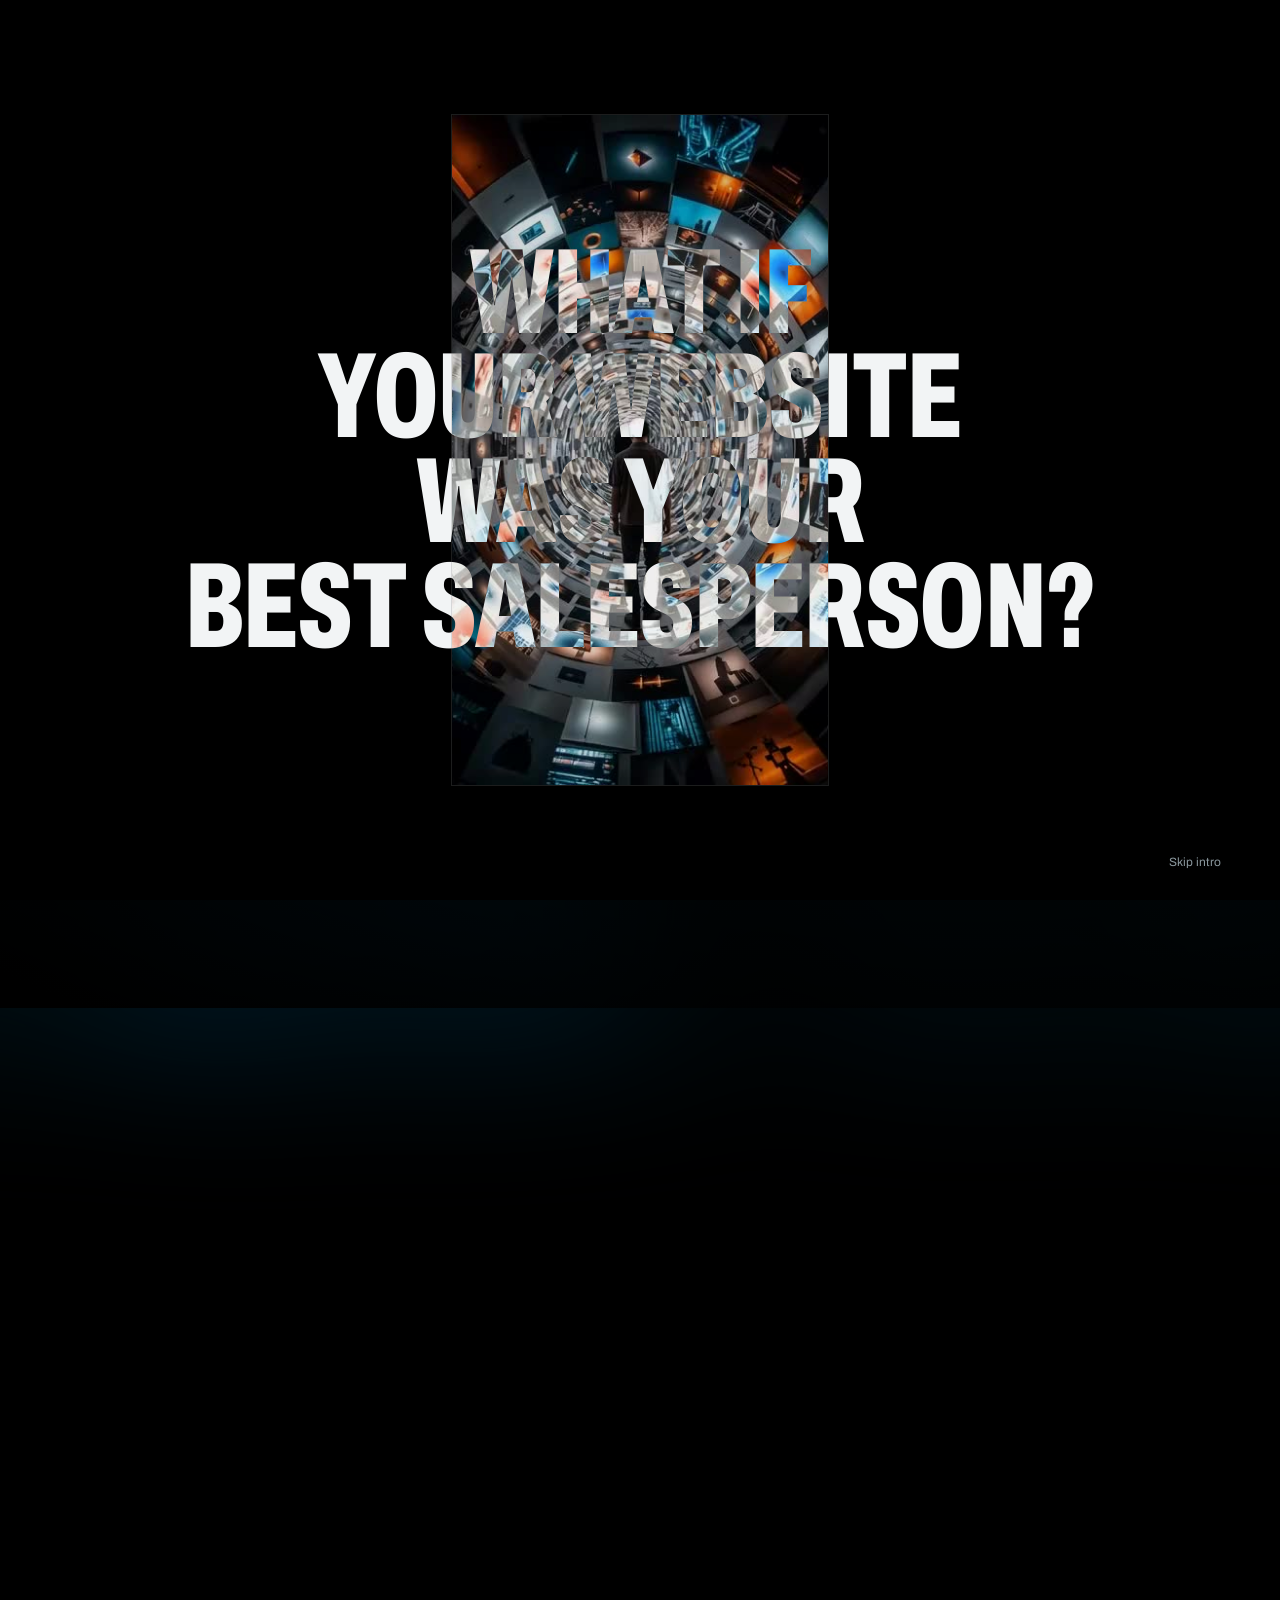
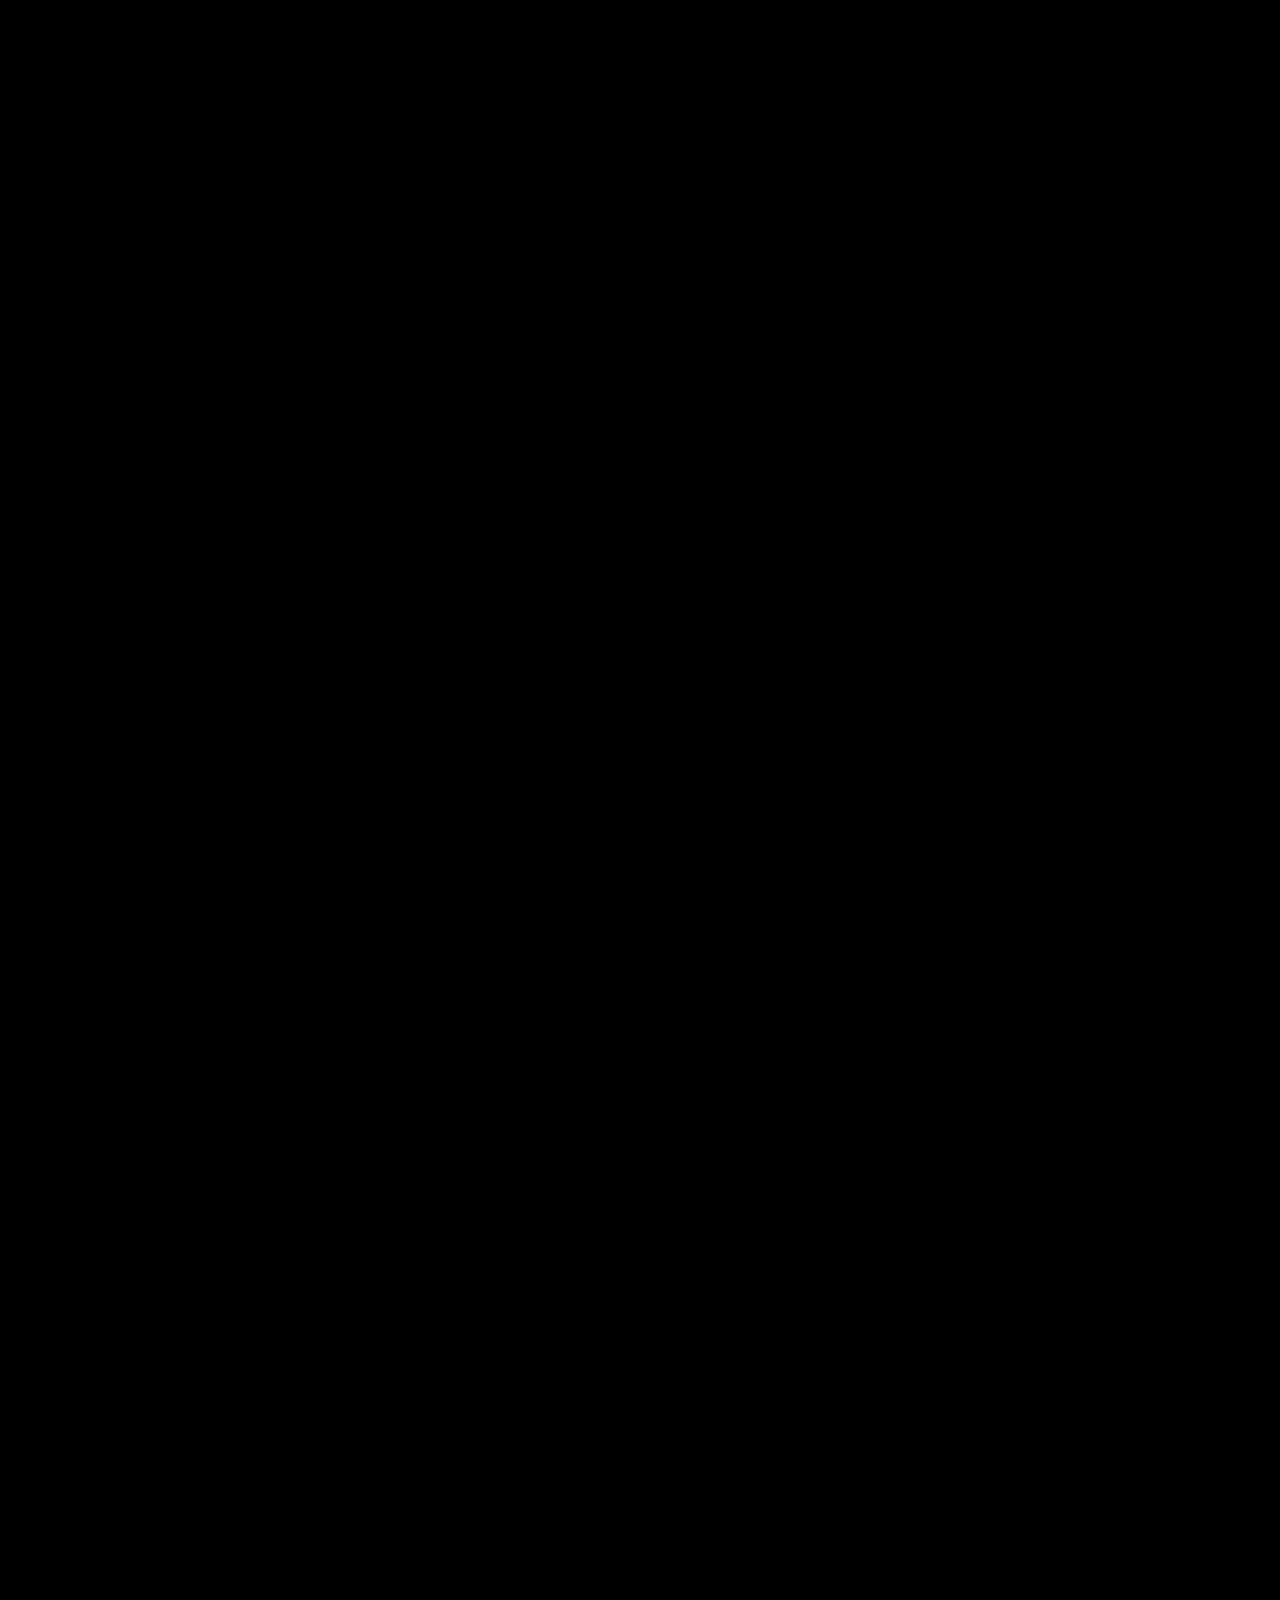
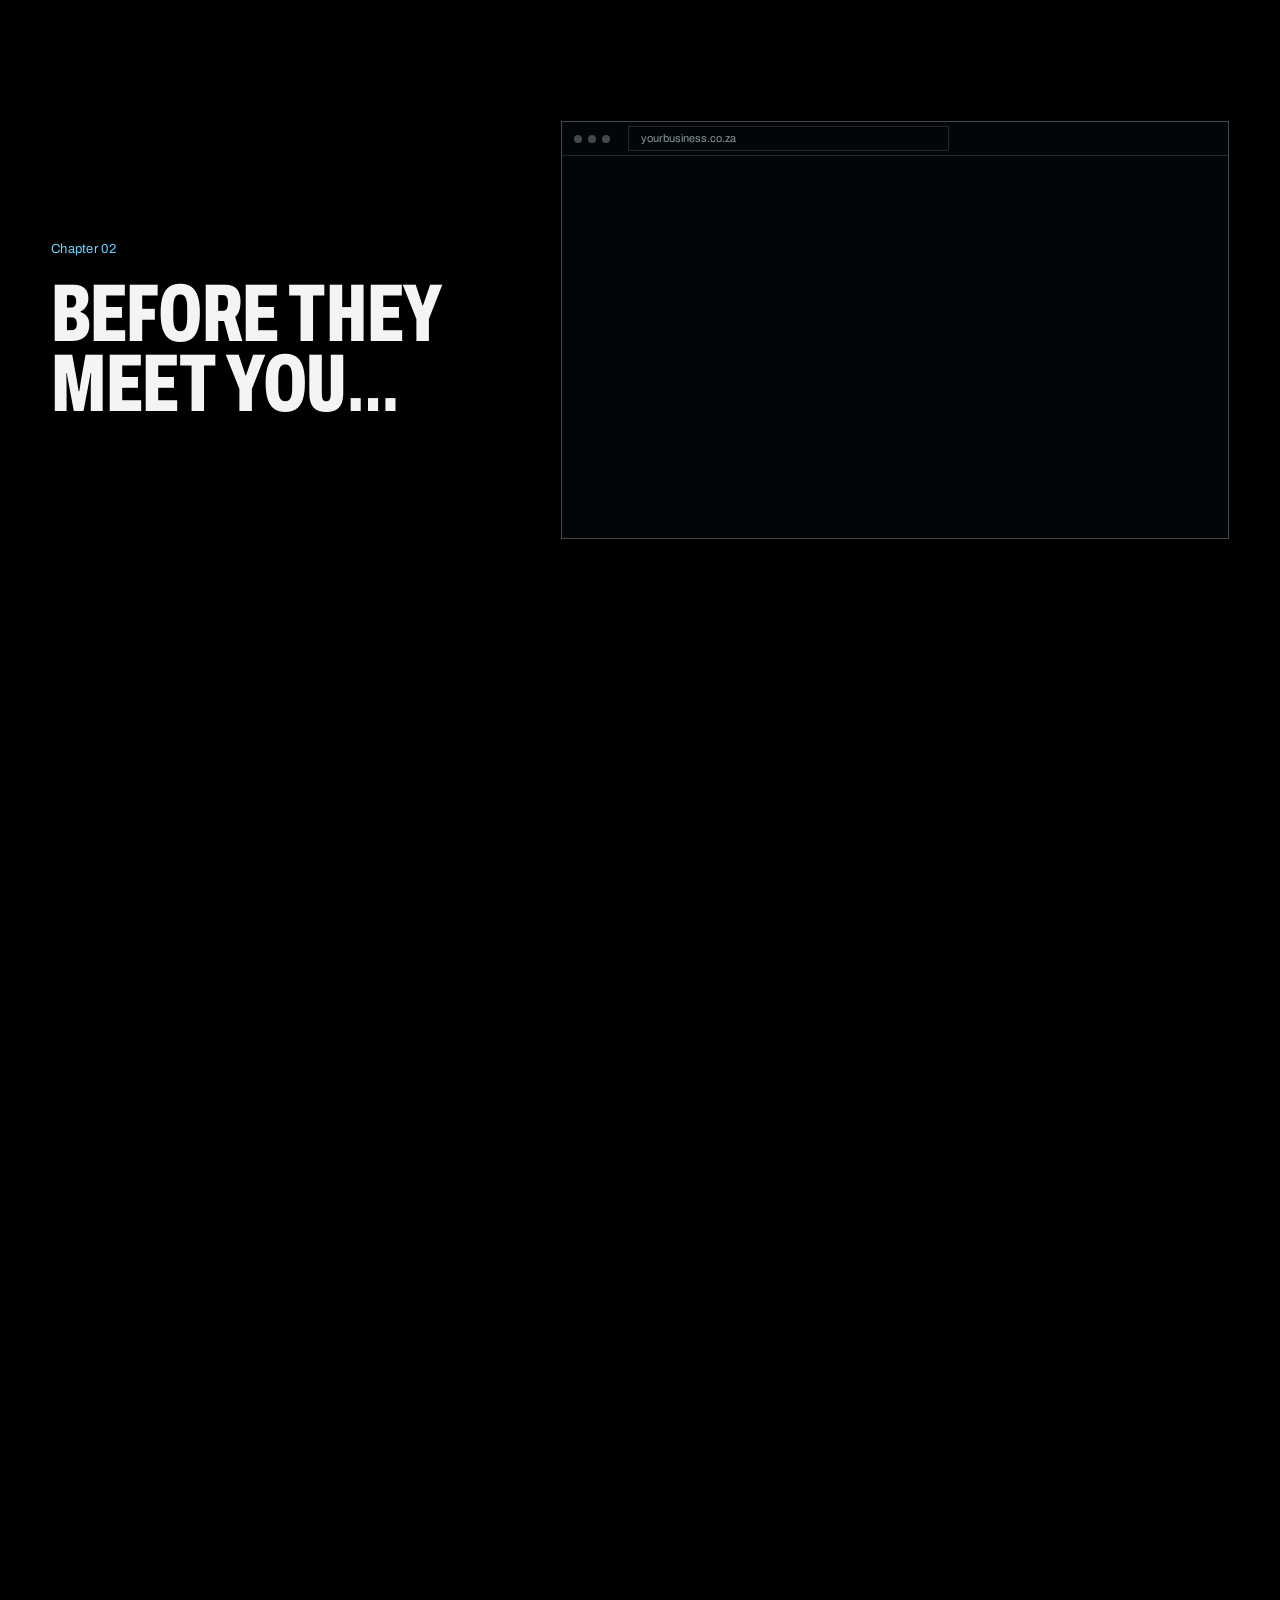
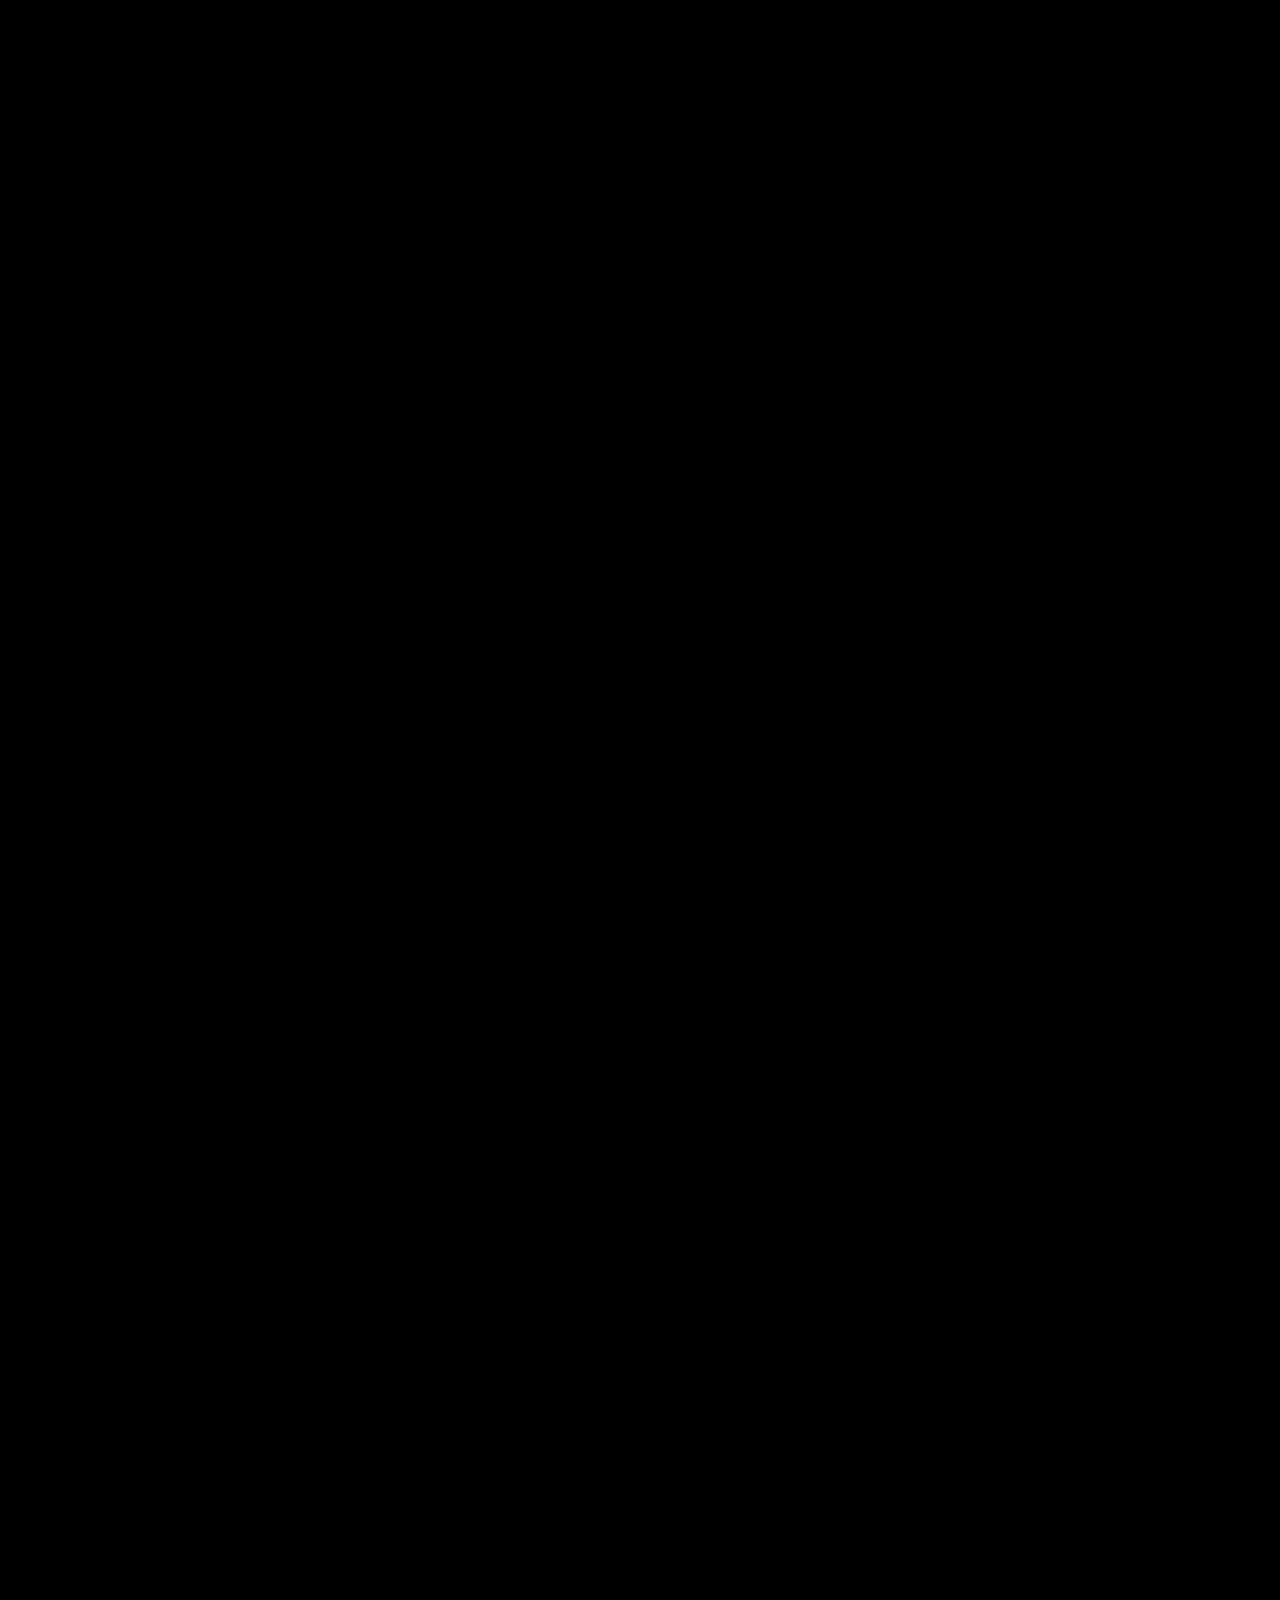
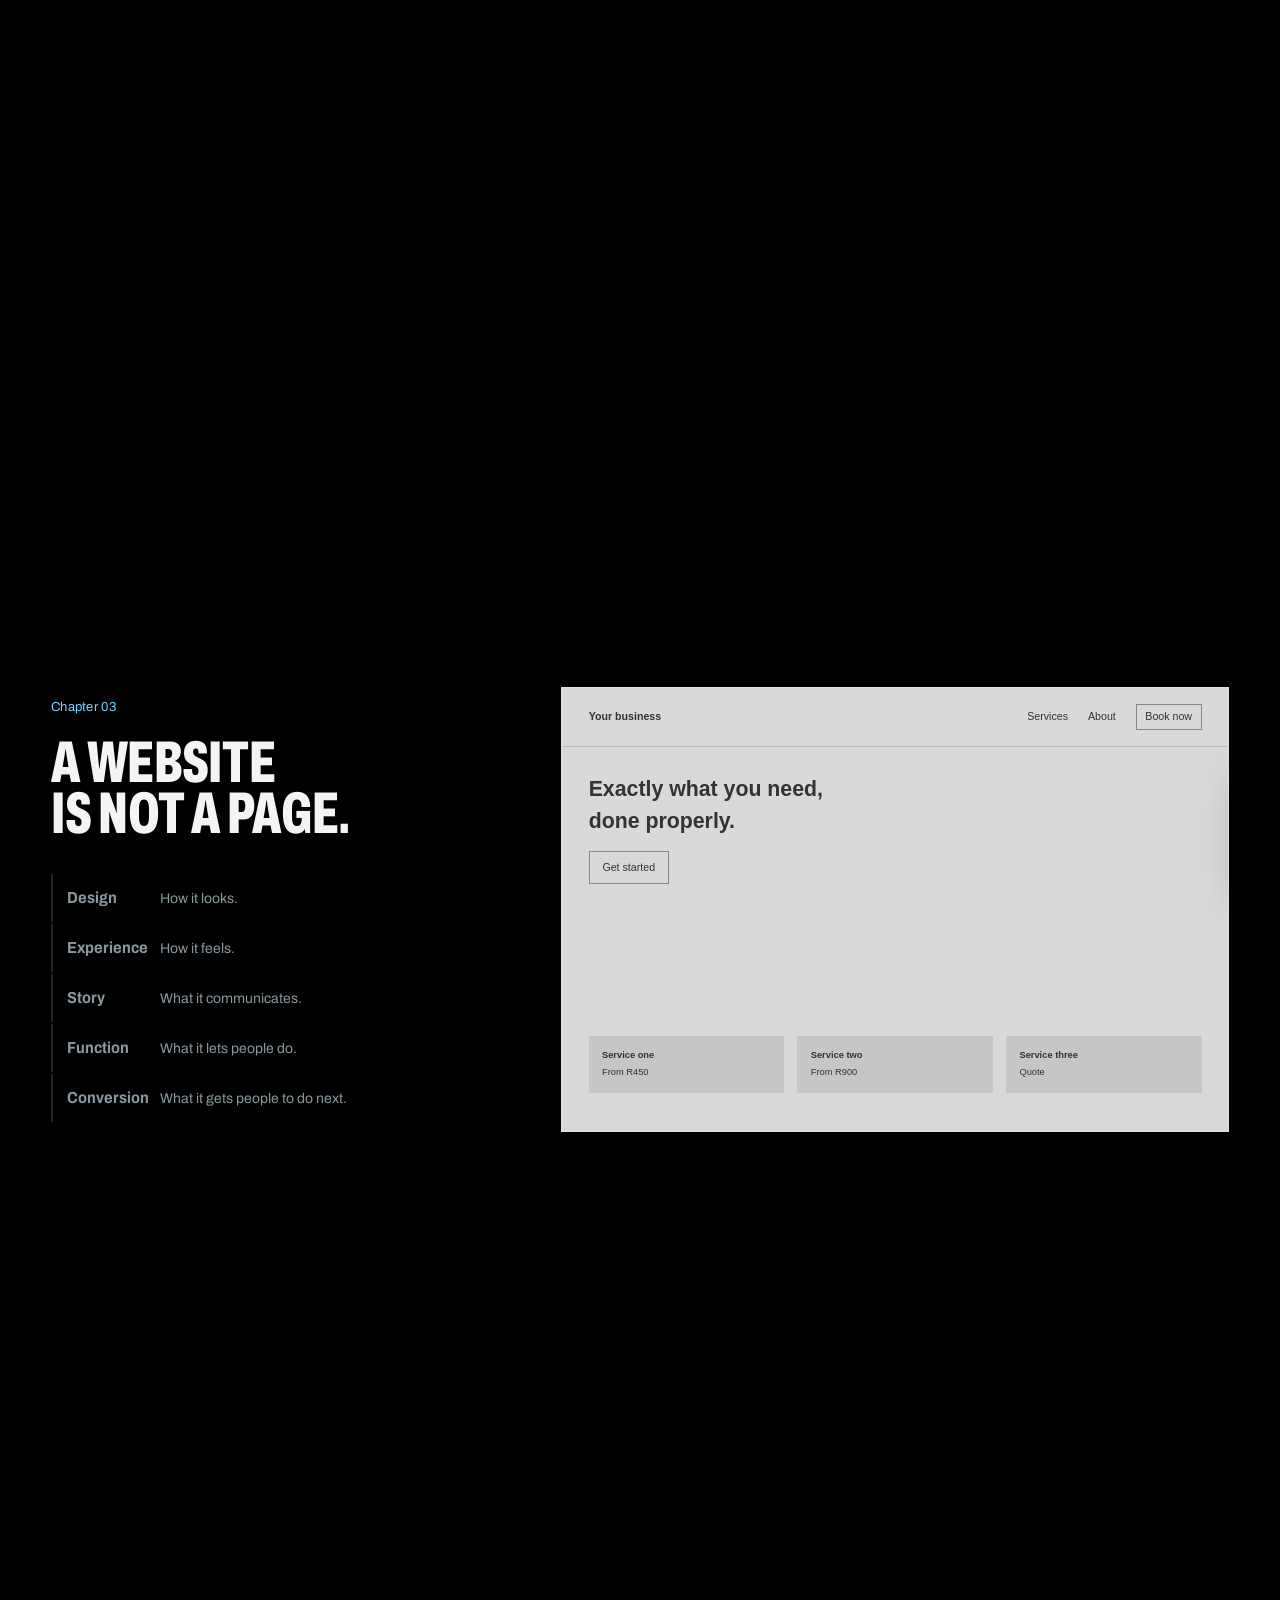
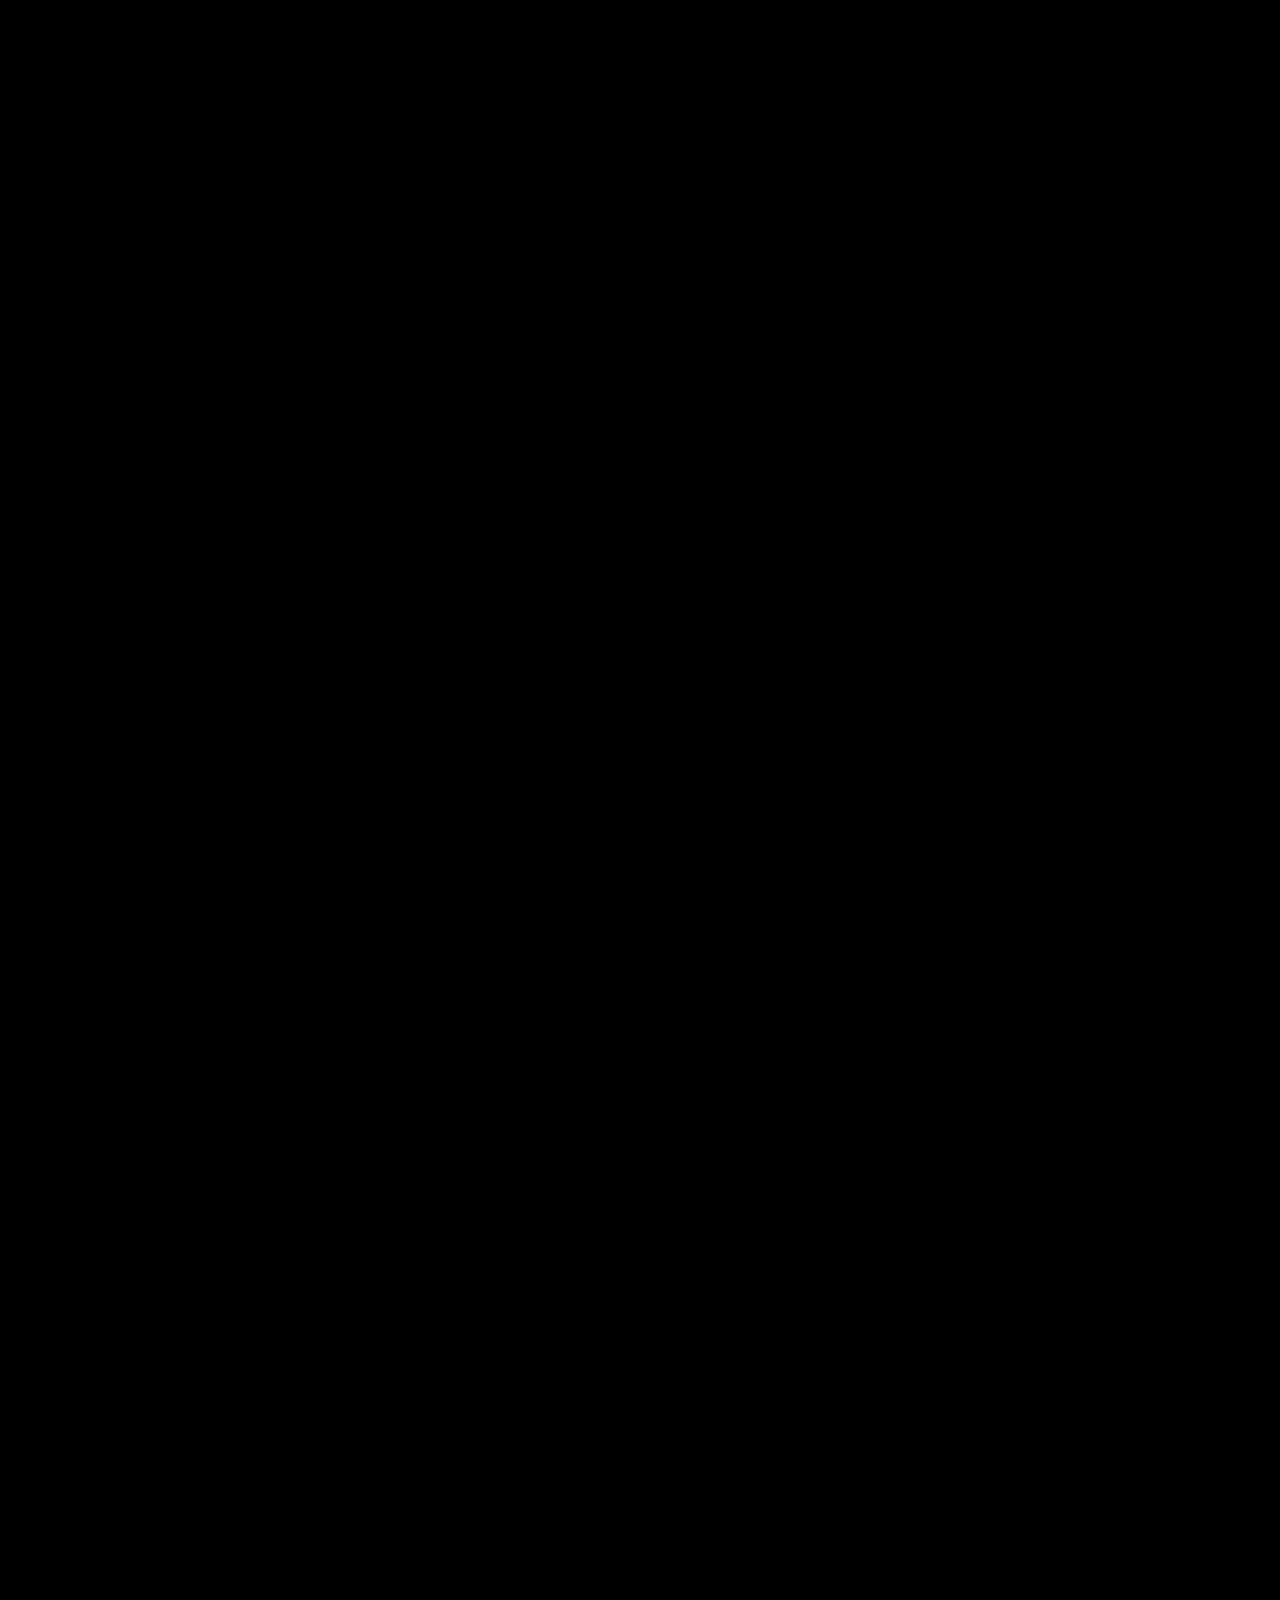
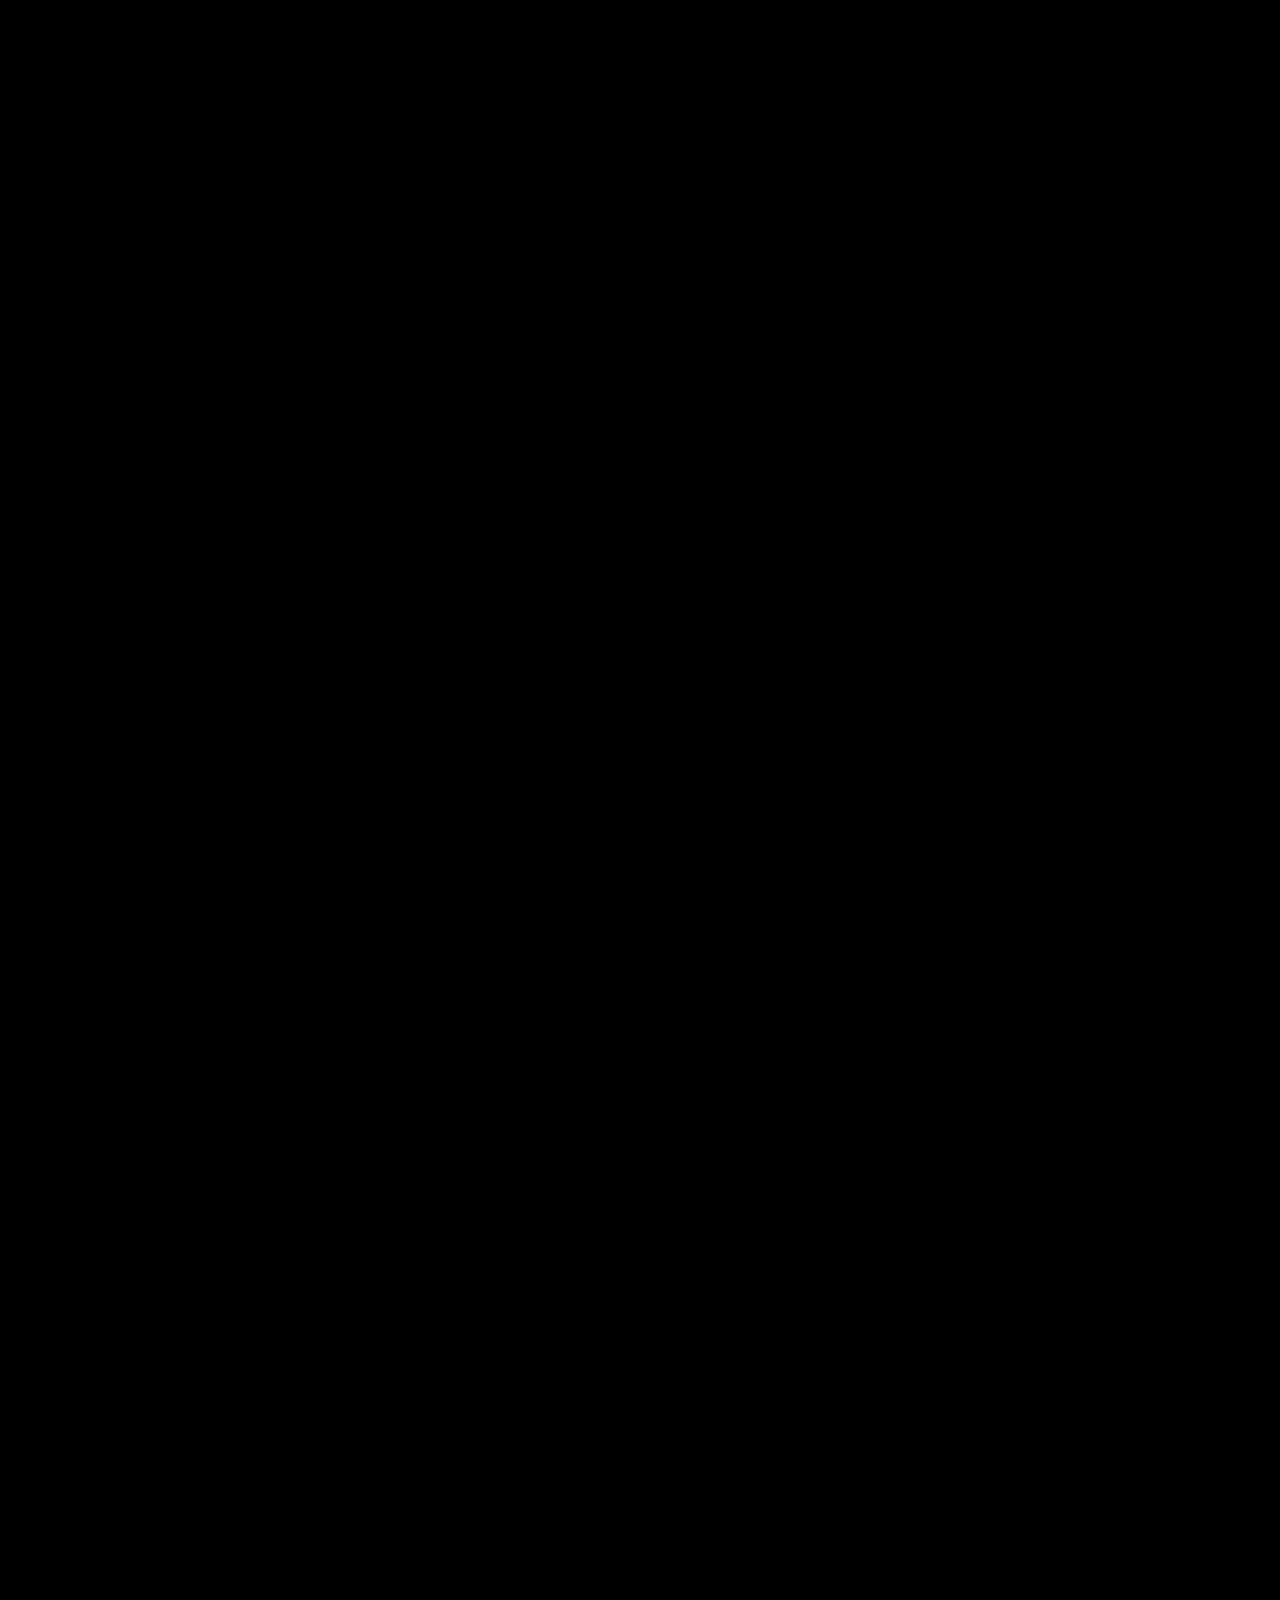
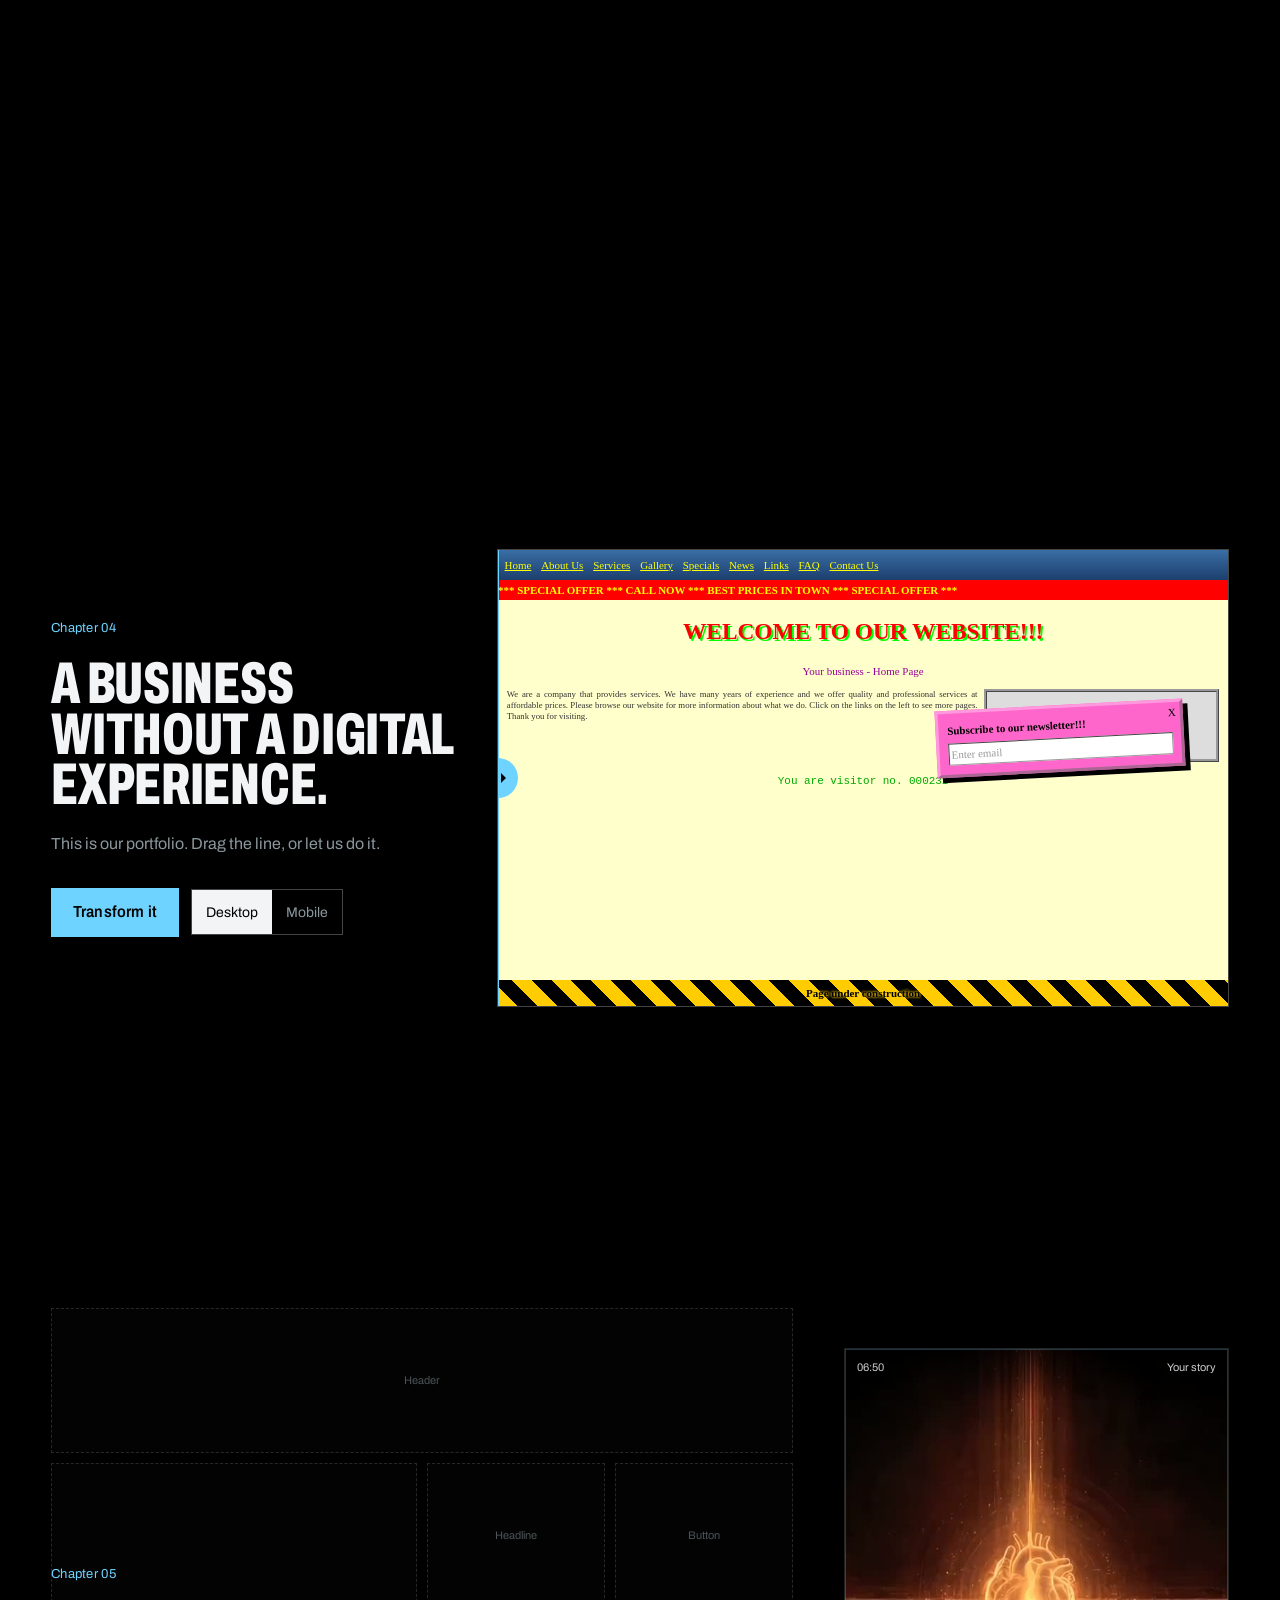
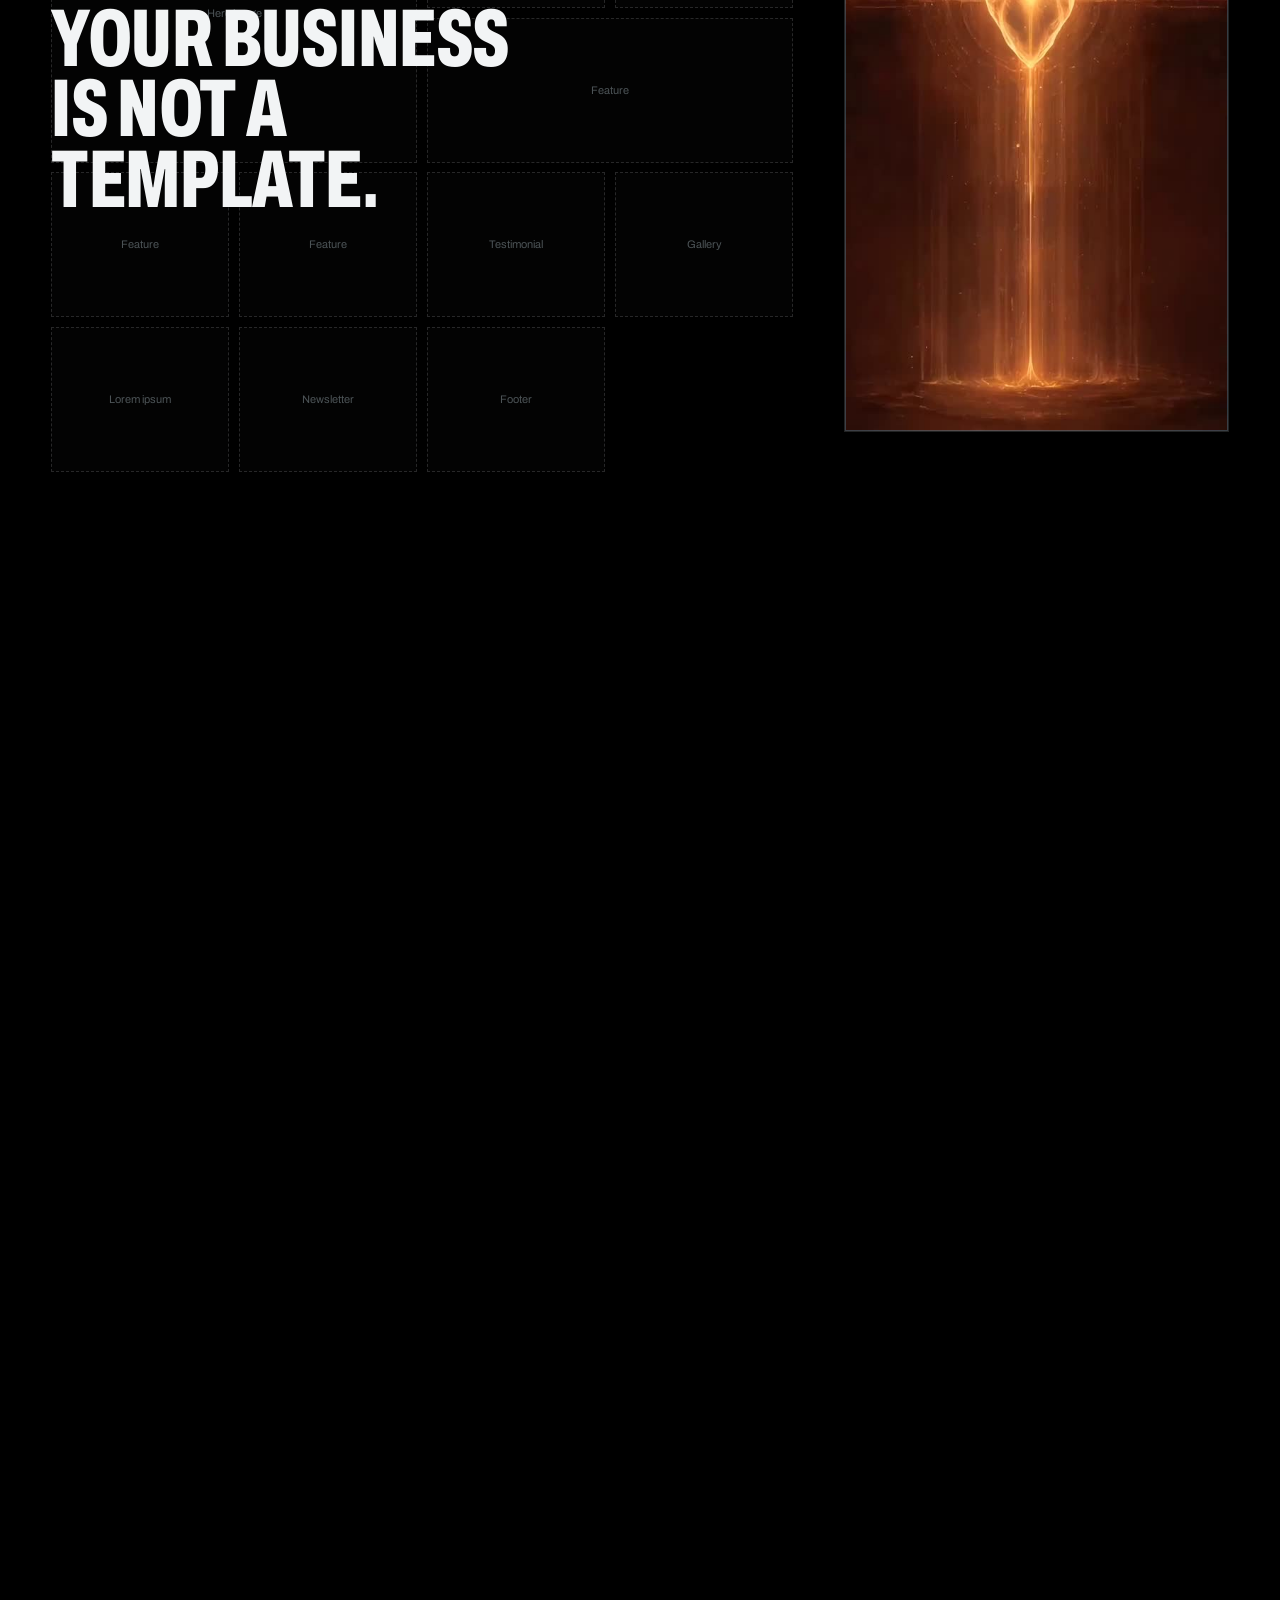
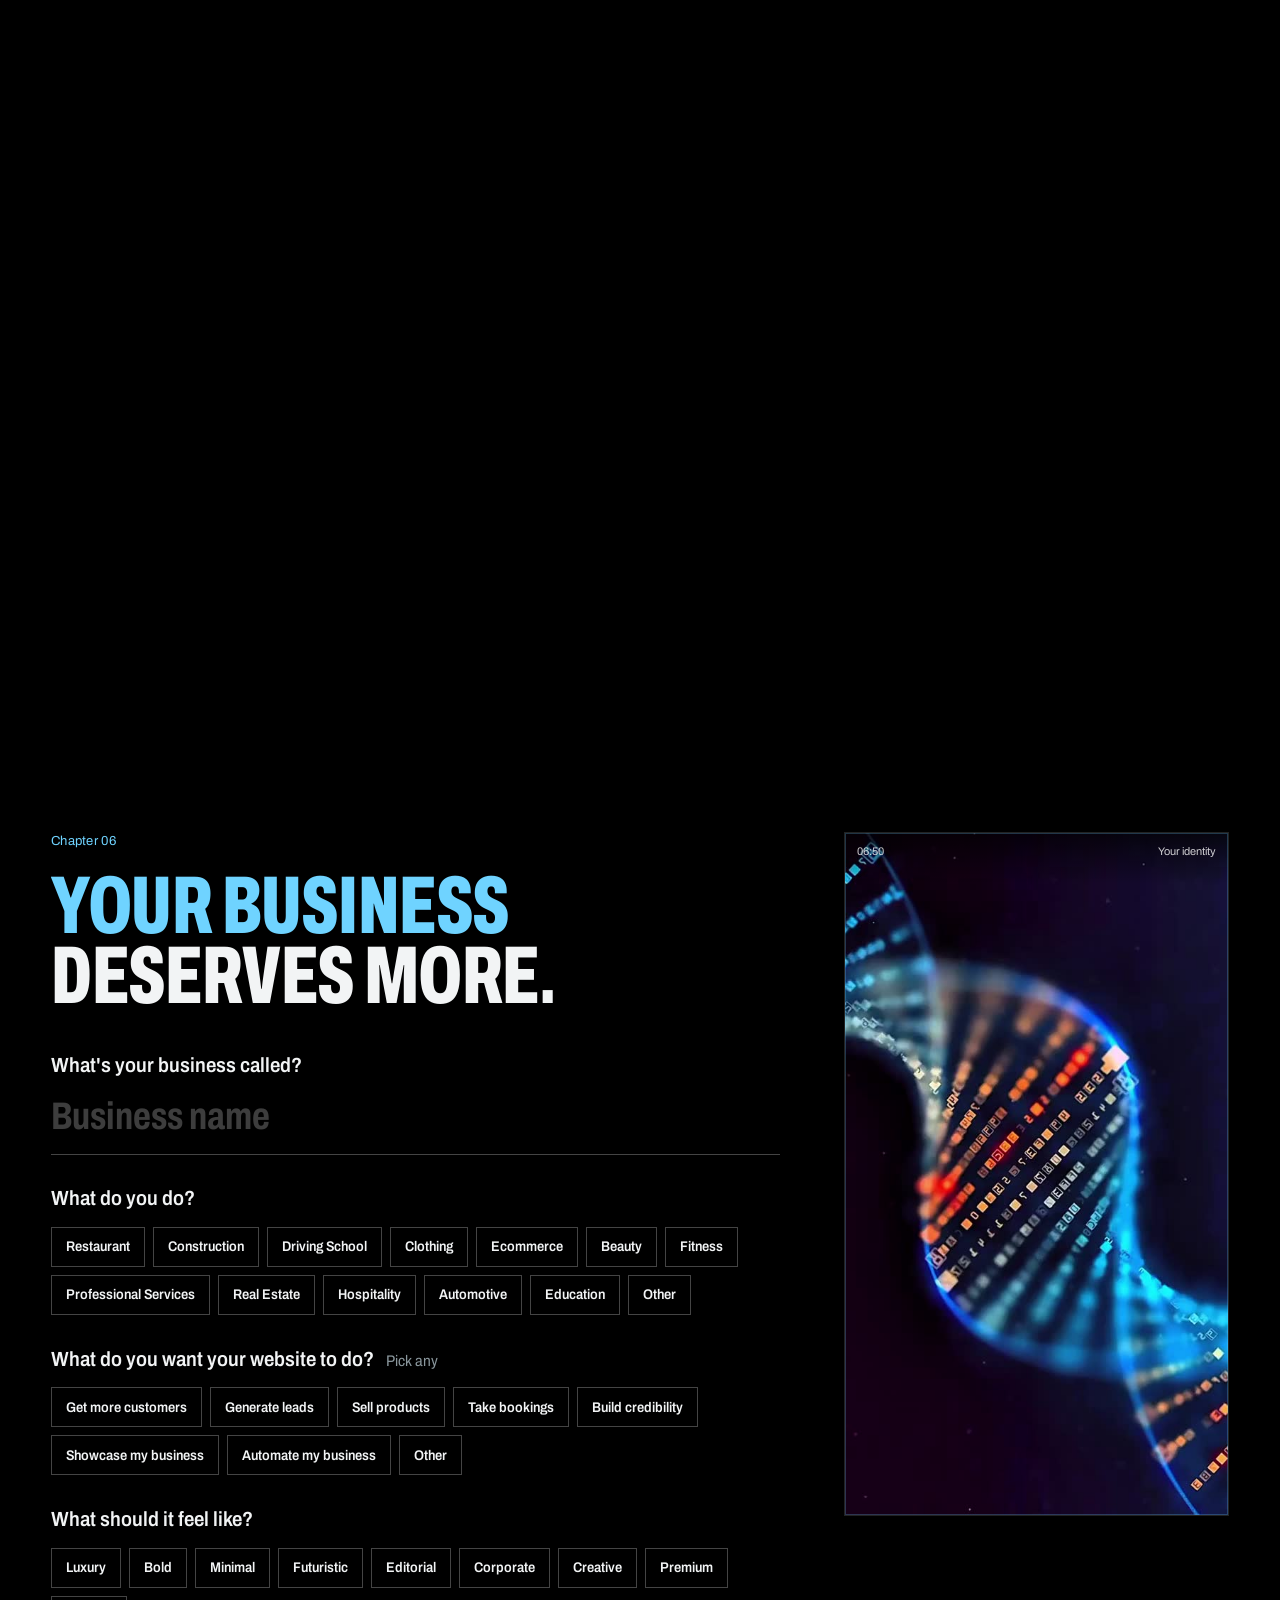
==== commit f2455681: "Change contact number to 079 834 7243 Updates the displayed number, tel: links (+27798347243), Whats" ====
--- a/index.html
+++ b/index.html
@@ -42,8 +42,8 @@
     {"@type": "Country", "name": "South Africa"}
   ],
   "email": "webdesigns4u.co.za@gmail.com",
-  "telephone": "+27714379593",
-  "contactPoint": {"@type": "ContactPoint", "telephone": "+27714379593", "email": "webdesigns4u.co.za@gmail.com", "contactType": "sales", "availableLanguage": ["English"]},
+  "telephone": "+27798347243",
+  "contactPoint": {"@type": "ContactPoint", "telephone": "+27798347243", "email": "webdesigns4u.co.za@gmail.com", "contactType": "sales", "availableLanguage": ["English"]},
   "address": {"@type": "PostalAddress", "addressLocality": "Gqeberha", "addressRegion": "Eastern Cape", "addressCountry": "ZA"},
   "knowsAbout": ["Web design", "Web development", "Ecommerce website design", "Business website design", "Booking websites", "SEO", "Website automation"]
 }
@@ -309,7 +309,7 @@
         </div>
         <div class="preview__go">
           <button class="btn btn--accent" type="button" data-open="intake" data-cta-primary>Build my website</button>
-          <a class="btn btn--wa" data-wa="journey" href="https://wa.me/27714379593" target="_blank" rel="noopener"><svg class="wa-ico" aria-hidden="true"><use href="#ico-wa"/></svg>WhatsApp us</a>
+          <a class="btn btn--wa" data-wa="journey" href="https://wa.me/27798347243" target="_blank" rel="noopener"><svg class="wa-ico" aria-hidden="true"><use href="#ico-wa"/></svg>WhatsApp us</a>
         </div>
       </div>
     </div>
@@ -425,7 +425,7 @@
         <p class="lede" data-cta-supporting>Your business has a story. Let's build the place where it lives.</p>
         <div class="yours__actions">
           <button class="btn btn--accent btn--lg" type="button" data-open="intake" data-cta-primary>Build my website</button>
-          <a class="btn btn--lg btn--wa" data-wa="journey" href="https://wa.me/27714379593" target="_blank" rel="noopener"><svg class="wa-ico" aria-hidden="true"><use href="#ico-wa"/></svg>WhatsApp Web Designs4U</a>
+          <a class="btn btn--lg btn--wa" data-wa="journey" href="https://wa.me/27798347243" target="_blank" rel="noopener"><svg class="wa-ico" aria-hidden="true"><use href="#ico-wa"/></svg>WhatsApp Web Designs4U</a>
         </div>
       </div>
       <figure class="portal portal--side"><video class="vid" data-media="final" muted loop playsinline preload="none" aria-hidden="true"></video><figcaption class="portal__bar"><span data-clock>00:00</span><span>Your move</span></figcaption></figure>
@@ -439,11 +439,11 @@
     <p class="mega final__b"><span class="l">Let's build</span><span class="l">the place</span><span class="l">where it lives.</span></p>
     <div class="final__actions">
       <button class="btn btn--accent btn--xl" type="button" data-open="intake" data-cta-primary>Build my website</button>
-      <a class="btn btn--xl btn--wa" data-wa="journey" href="https://wa.me/27714379593" target="_blank" rel="noopener"><svg class="wa-ico" aria-hidden="true"><use href="#ico-wa"/></svg>WhatsApp us</a>
+      <a class="btn btn--xl btn--wa" data-wa="journey" href="https://wa.me/27798347243" target="_blank" rel="noopener"><svg class="wa-ico" aria-hidden="true"><use href="#ico-wa"/></svg>WhatsApp us</a>
     </div>
     <ul class="final__contact contact-list" role="list">
-      <li><a href="https://wa.me/27714379593" target="_blank" rel="noopener" data-wa="journey"><small>WhatsApp</small><strong>071 437 9593</strong></a></li>
-      <li><a href="tel:+27714379593"><small>Call</small><strong>071 437 9593</strong></a></li>
+      <li><a href="https://wa.me/27798347243" target="_blank" rel="noopener" data-wa="journey"><small>WhatsApp</small><strong>079 834 7243</strong></a></li>
+      <li><a href="tel:+27798347243"><small>Call</small><strong>079 834 7243</strong></a></li>
       <li><a href="mailto:webdesigns4u.co.za@gmail.com"><small>Email</small><strong>webdesigns4u.co.za@gmail.com</strong></a></li>
     </ul>
     <p class="final__sign"><span>Don't just get a website.</span><span>Get a digital experience.</span></p>
@@ -455,14 +455,14 @@
   <nav aria-label="Footer">
     <a href="#ch-internet">Experience</a><a href="#ch-process">Process</a><a href="#ch-integrations">What we build</a><button type="button" data-open="intake">Build your website</button><button type="button" data-open="contact">Contact</button>
   </nav>
-  <p class="foot__contact"><a href="mailto:webdesigns4u.co.za@gmail.com">webdesigns4u.co.za@gmail.com</a><a href="tel:+27714379593">071 437 9593</a><a href="https://wa.me/27714379593" target="_blank" rel="noopener" data-wa="journey">WhatsApp 071 437 9593</a></p>
+  <p class="foot__contact"><a href="mailto:webdesigns4u.co.za@gmail.com">webdesigns4u.co.za@gmail.com</a><a href="tel:+27798347243">079 834 7243</a><a href="https://wa.me/27798347243" target="_blank" rel="noopener" data-wa="journey">WhatsApp 079 834 7243</a></p>
   <p class="foot__small">© <span id="year">2026</span> Web Designs4U. Website design, Gqeberha.</p>
 </footer>
 
 <!-- Mobile dock -->
 <div class="dock">
   <button class="btn btn--accent" type="button" data-open="intake" data-cta-primary>Build my website</button>
-  <a class="dock__wa" data-wa="journey" href="https://wa.me/27714379593" target="_blank" rel="noopener" aria-label="WhatsApp us on 071 437 9593"><svg class="wa-ico" aria-hidden="true"><use href="#ico-wa"/></svg><span><small>WhatsApp us</small>071 437 9593</span></a>
+  <a class="dock__wa" data-wa="journey" href="https://wa.me/27798347243" target="_blank" rel="noopener" aria-label="WhatsApp us on 079 834 7243"><svg class="wa-ico" aria-hidden="true"><use href="#ico-wa"/></svg><span><small>WhatsApp us</small>079 834 7243</span></a>
 </div>
 
 <!-- ============ MENU ============ -->
@@ -488,7 +488,7 @@
       <p class="contact__empty" hidden>Contact details are added in assets/js/config.js.</p>
       <div class="contact__ctas">
         <button class="btn btn--accent" type="button" data-open="intake" data-cta-primary>Build my website</button>
-        <a class="btn btn--wa" data-wa="journey" href="https://wa.me/27714379593" target="_blank" rel="noopener"><svg class="wa-ico" aria-hidden="true"><use href="#ico-wa"/></svg>WhatsApp us</a>
+        <a class="btn btn--wa" data-wa="journey" href="https://wa.me/27798347243" target="_blank" rel="noopener"><svg class="wa-ico" aria-hidden="true"><use href="#ico-wa"/></svg>WhatsApp us</a>
       </div>
     </div>
     <form class="quick" id="quick-form" novalidate>
@@ -587,14 +587,14 @@
       <p class="done__received">Your enquiry wasn't sent. Your answers are still here. Send them on WhatsApp in one tap.</p>
     </div>
     <div class="done__options">
-      <a class="opt opt--wa" data-wa="lead" href="https://wa.me/27714379593" target="_blank" rel="noopener">
+      <a class="opt opt--wa" data-wa="lead" href="https://wa.me/27798347243" target="_blank" rel="noopener">
         <svg class="wa-ico" aria-hidden="true"><use href="#ico-wa"/></svg>
-        <span><b class="opt__ok">WhatsApp us now →</b><b class="opt__err">WhatsApp us instead →</b><small>071 437 9593, your enquiry is already typed</small></span>
+        <span><b class="opt__ok">WhatsApp us now →</b><b class="opt__err">WhatsApp us instead →</b><small>079 834 7243, your enquiry is already typed</small></span>
       </a>
       <a class="opt" data-mail="lead" href="mailto:webdesigns4u.co.za@gmail.com">
         <span><b>Email us</b><small>webdesigns4u.co.za@gmail.com</small></span>
       </a>
-      <a class="opt opt--call" href="tel:+27714379593"><span><b>Call</b><small>071 437 9593</small></span></a>
+      <a class="opt opt--call" href="tel:+27798347243"><span><b>Call</b><small>079 834 7243</small></span></a>
     </div>
     <div class="done__foot">
       <button class="btn done__retry" type="button">Try sending again</button>
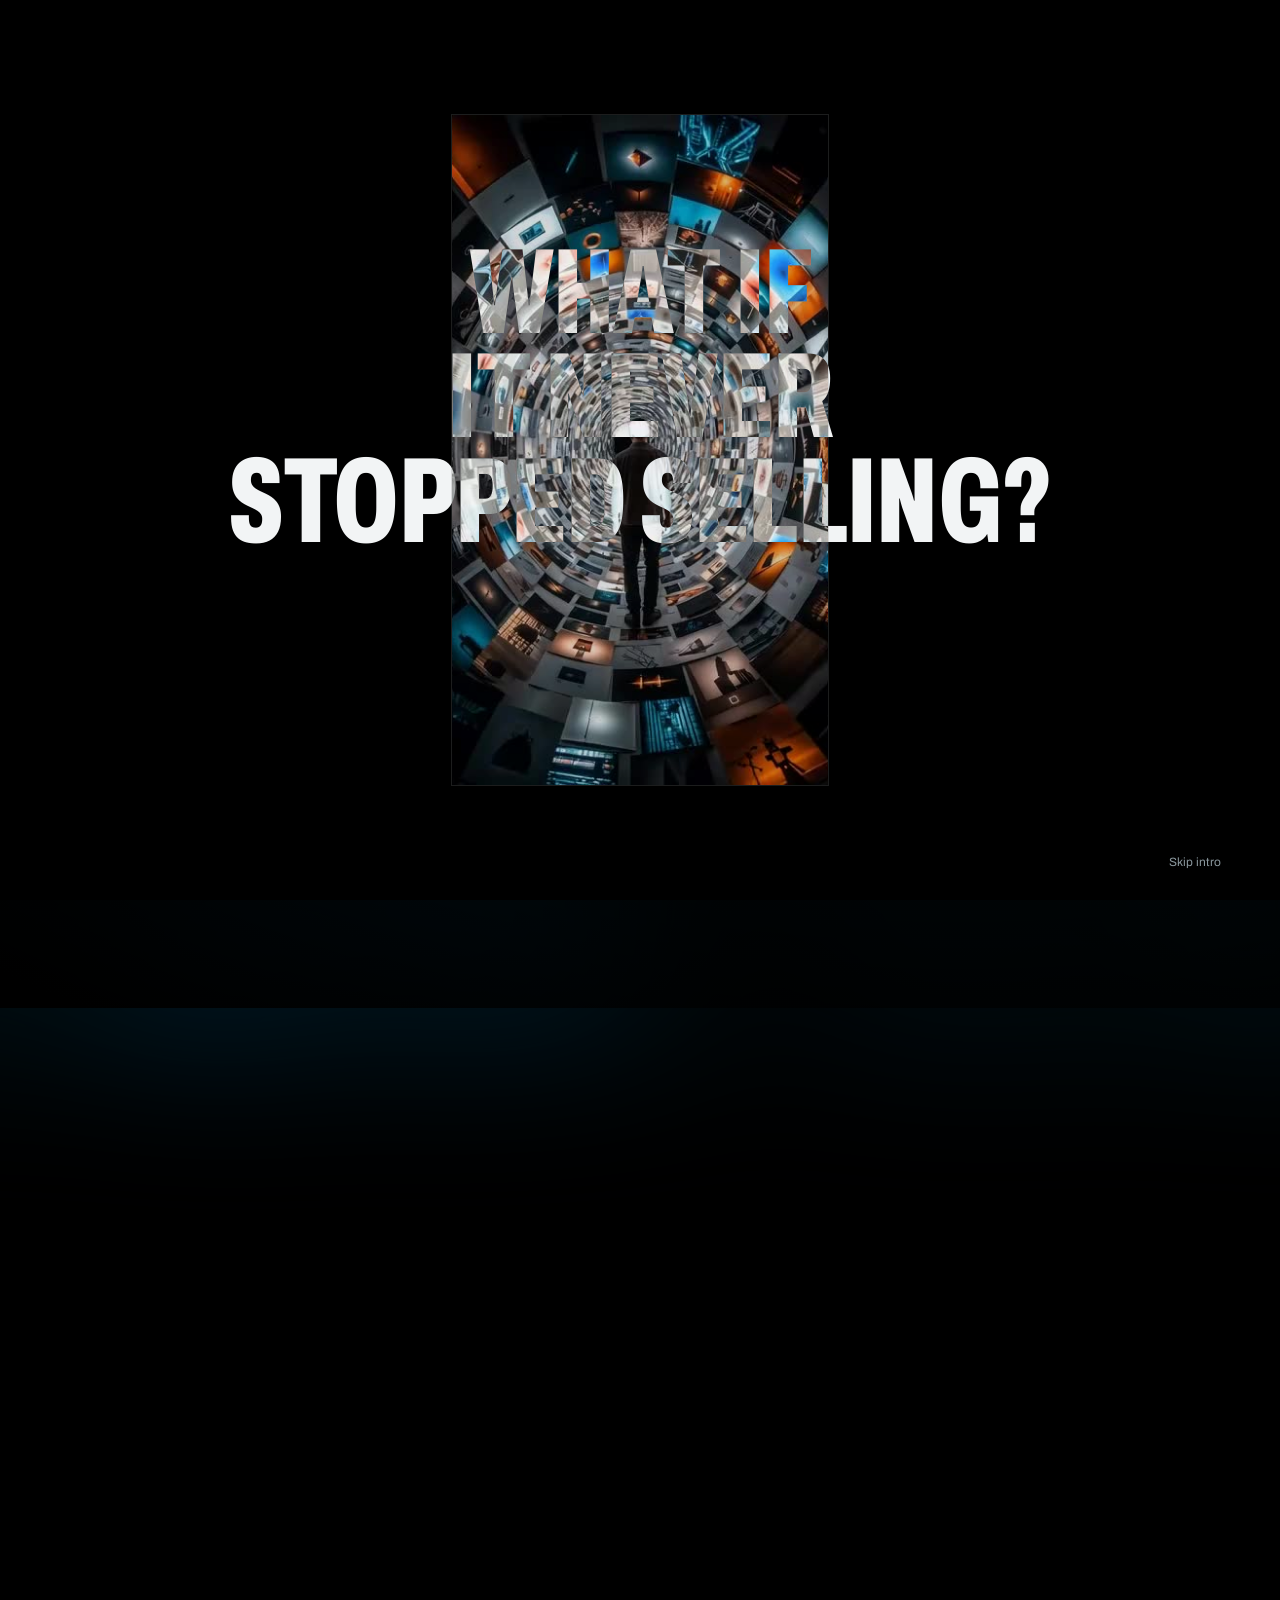
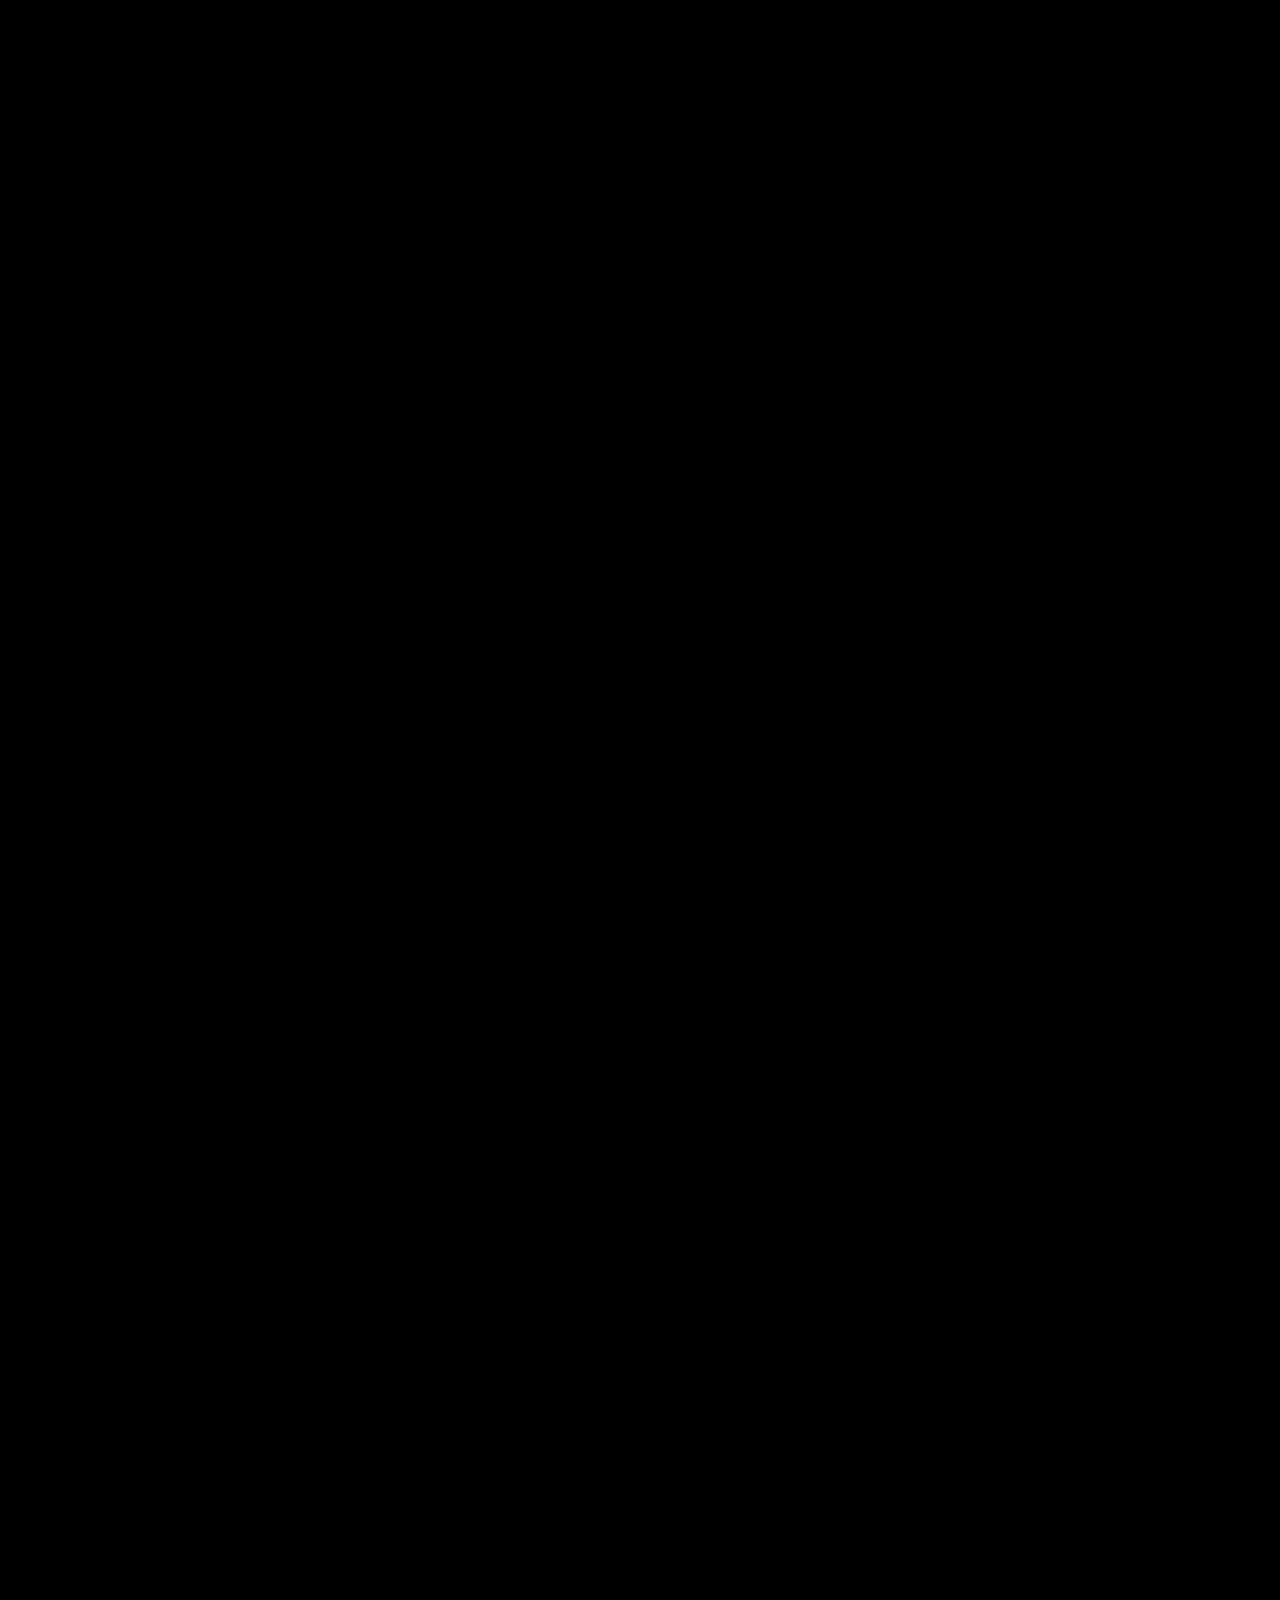
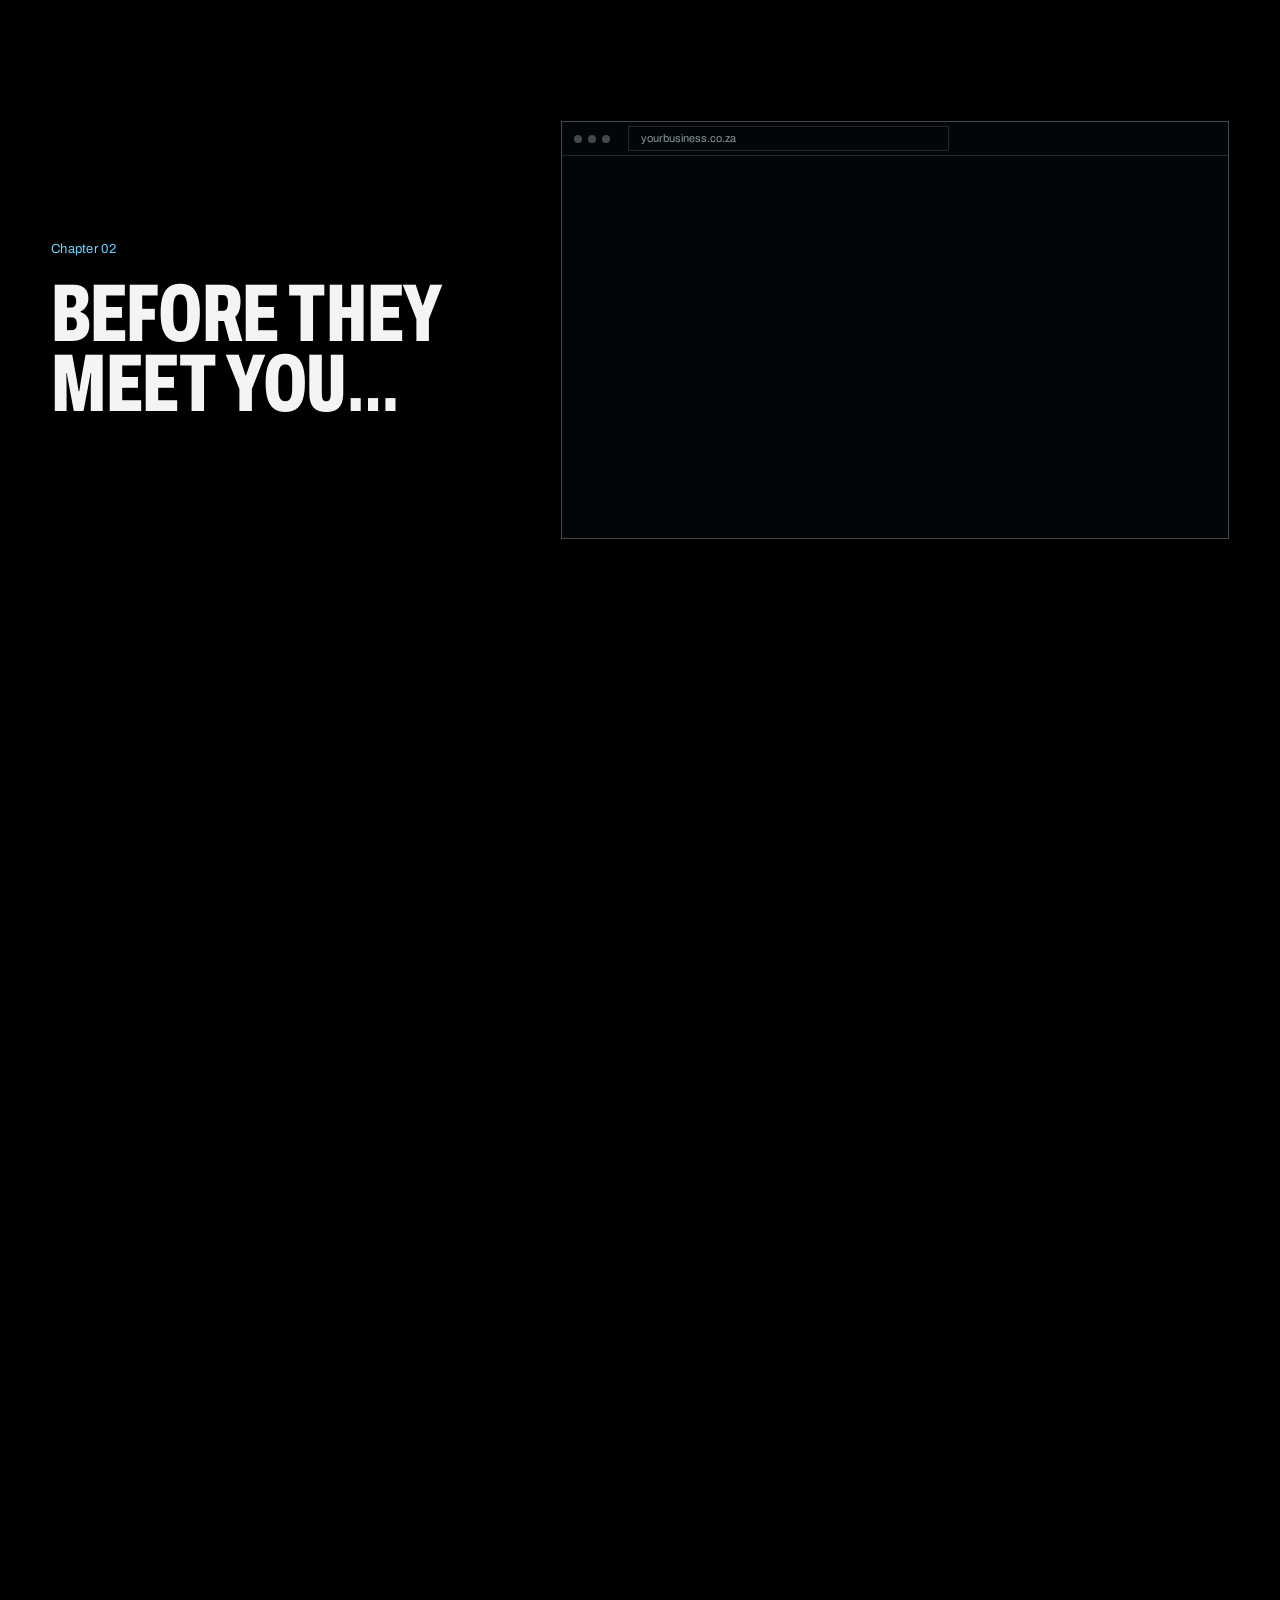
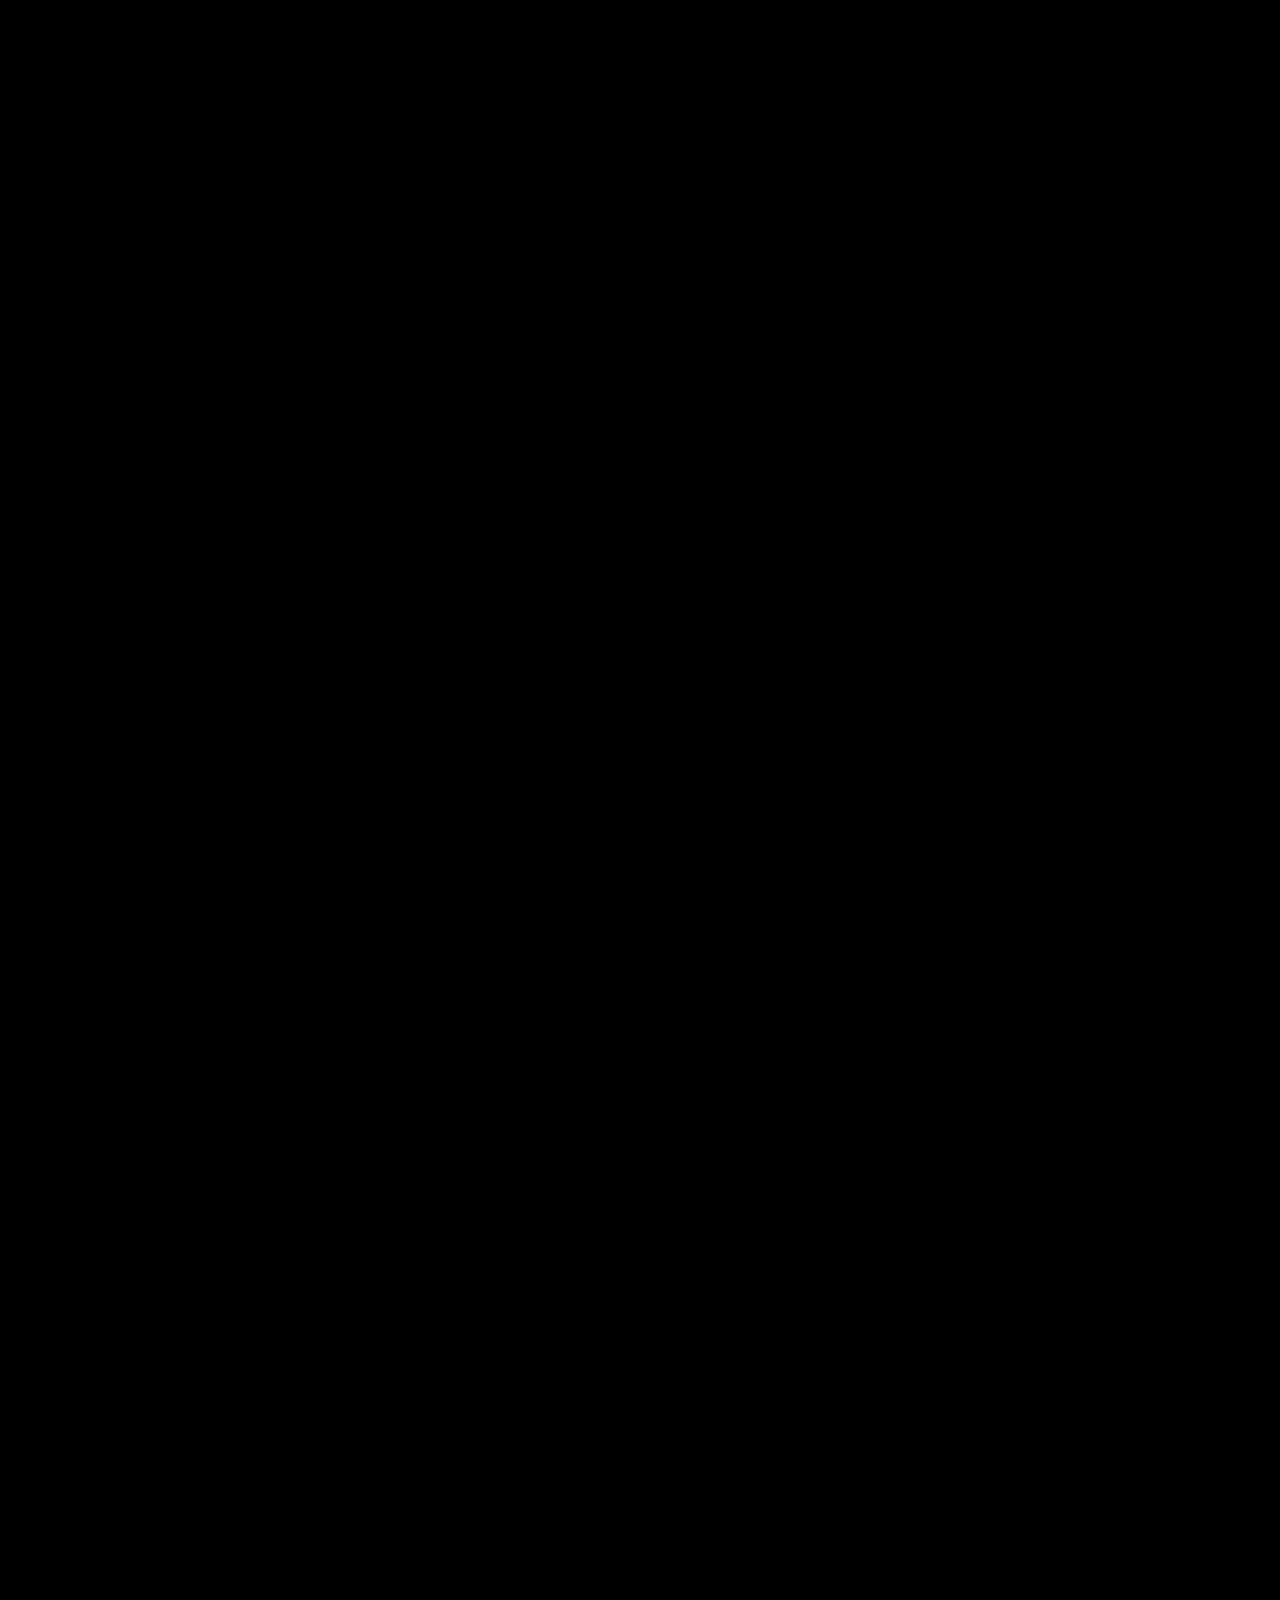
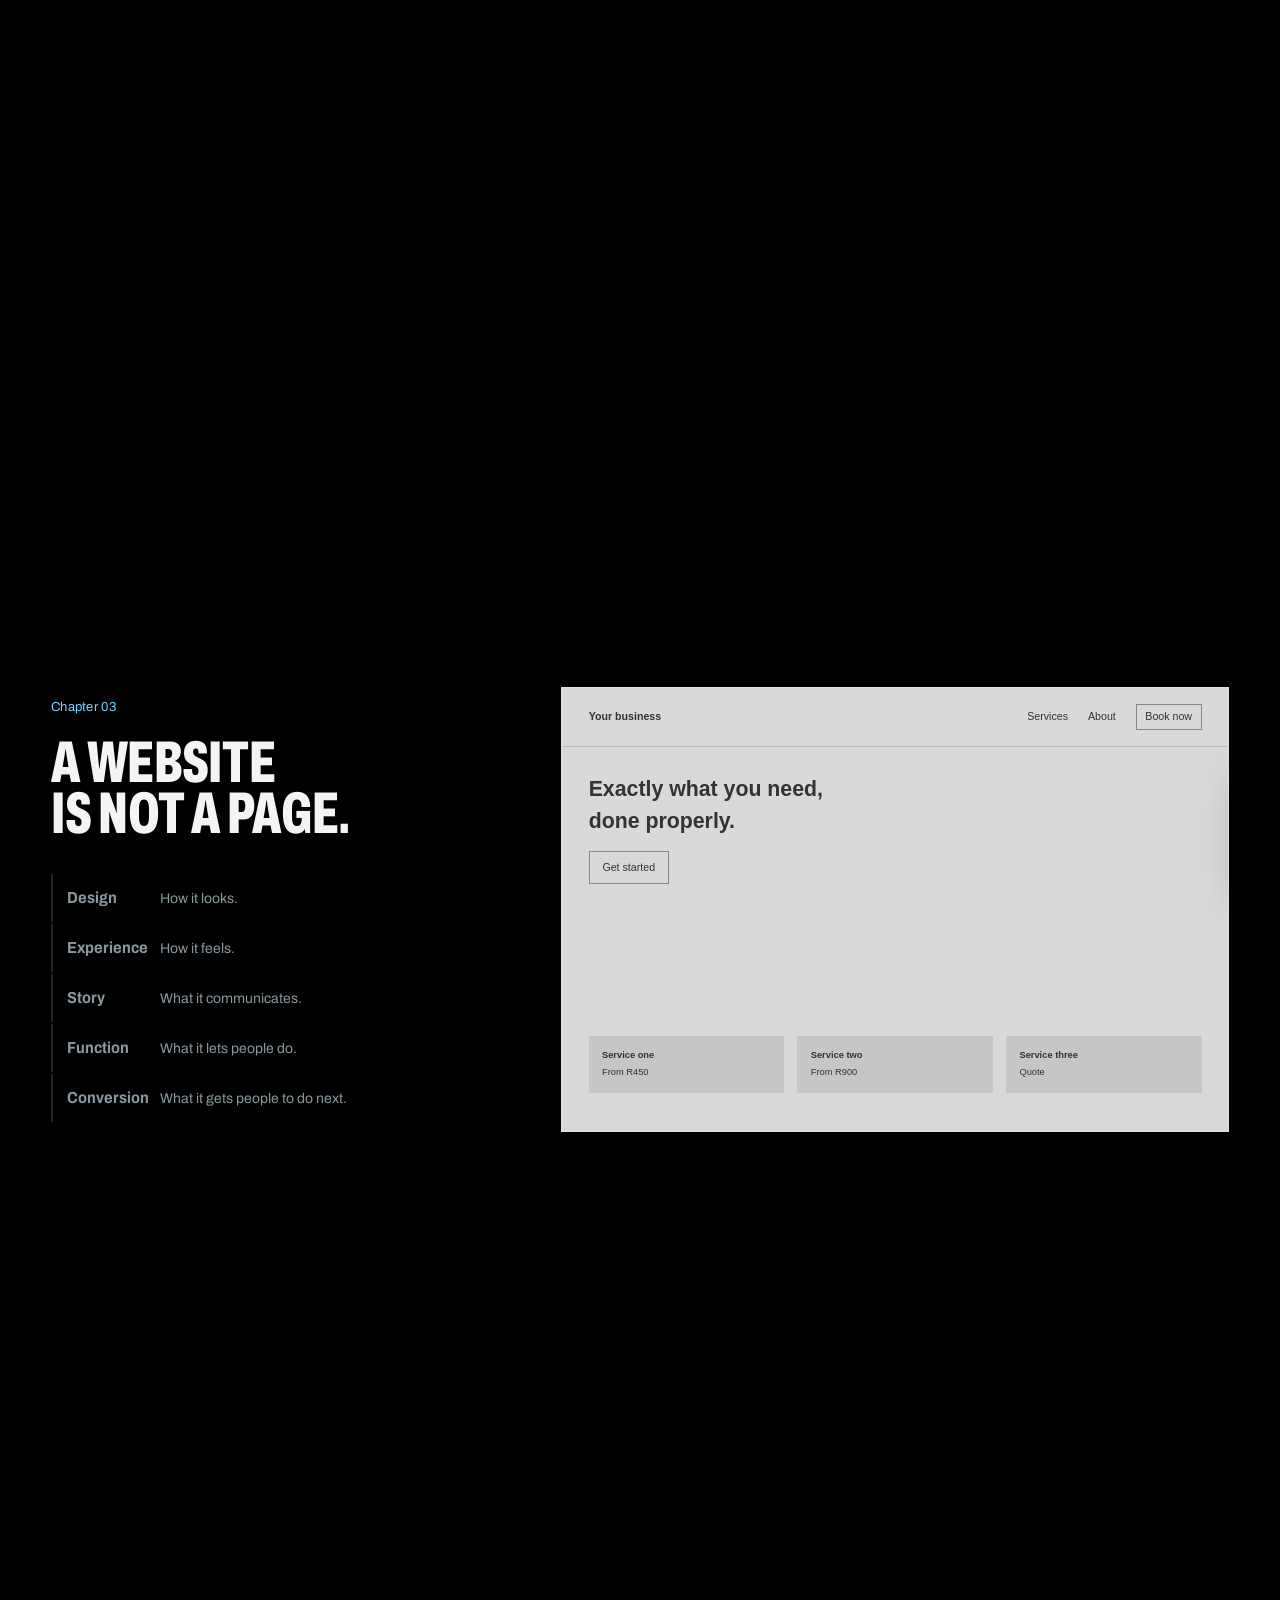
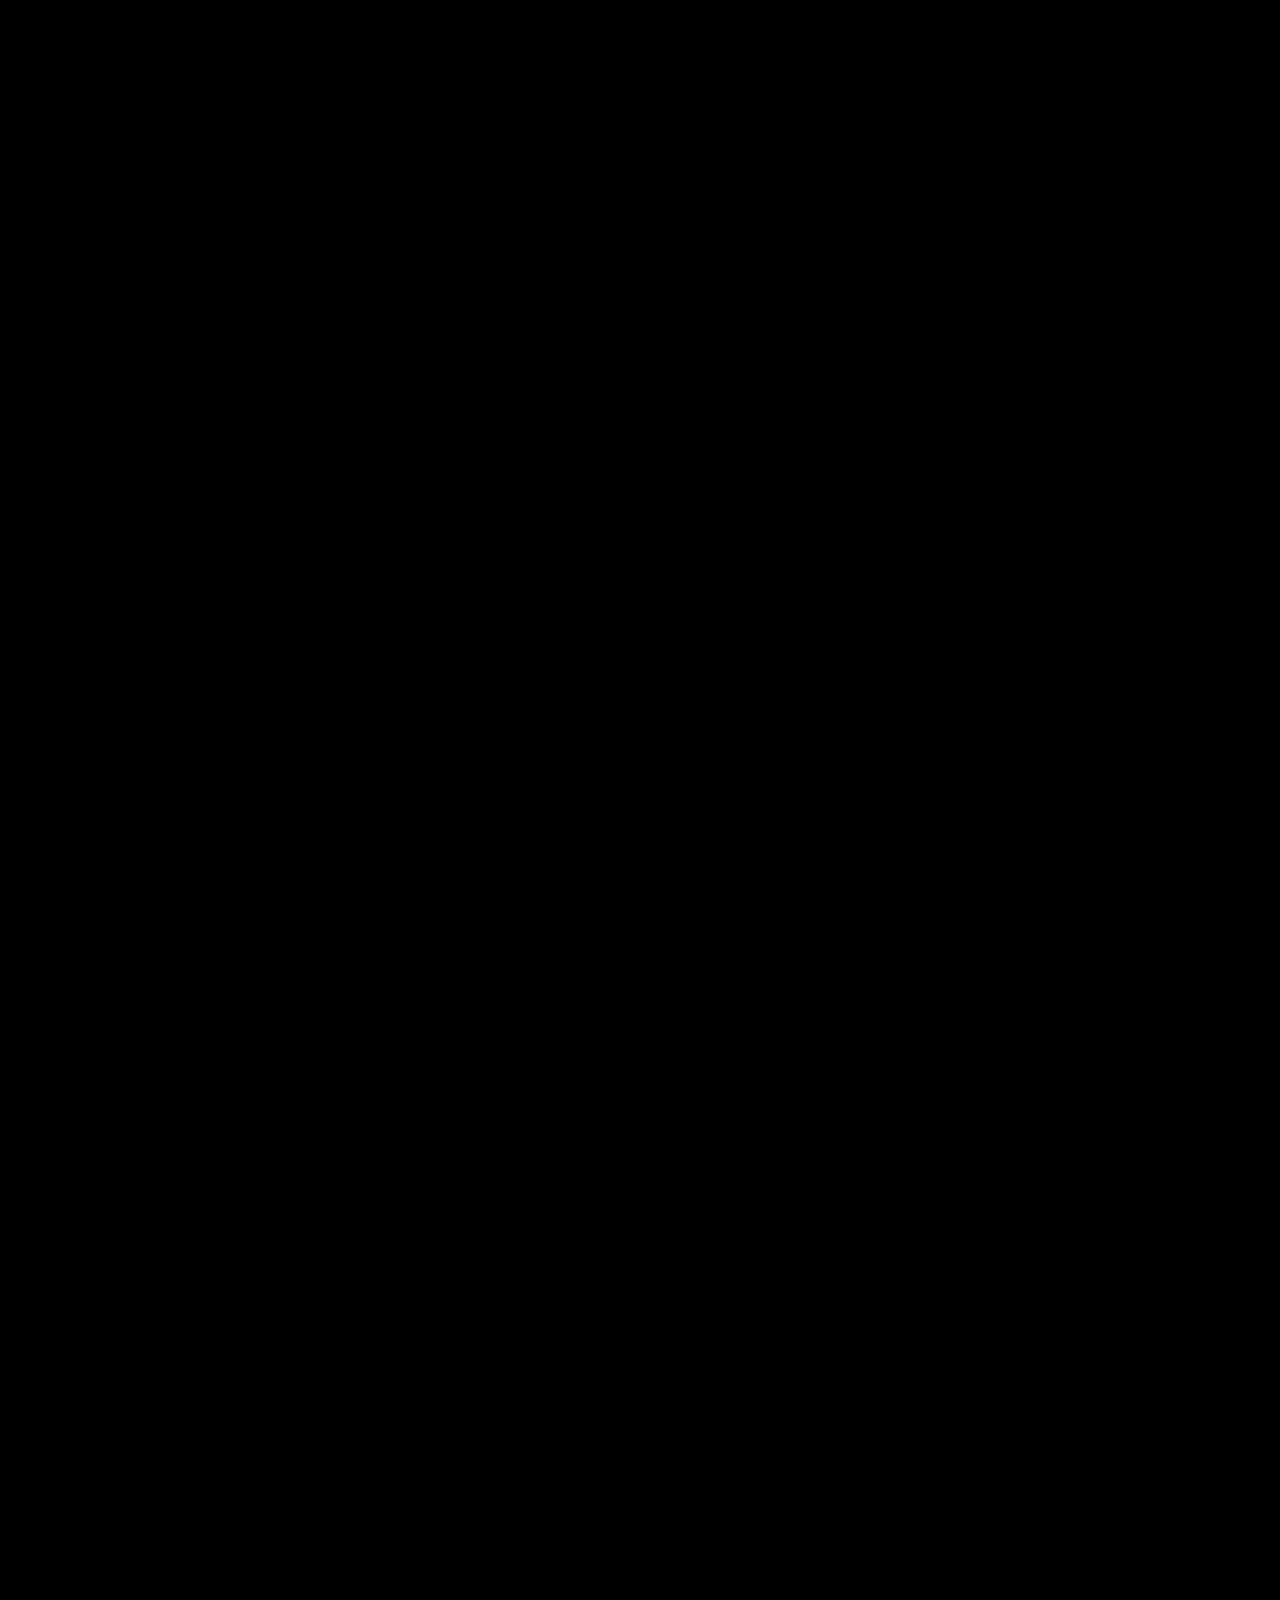
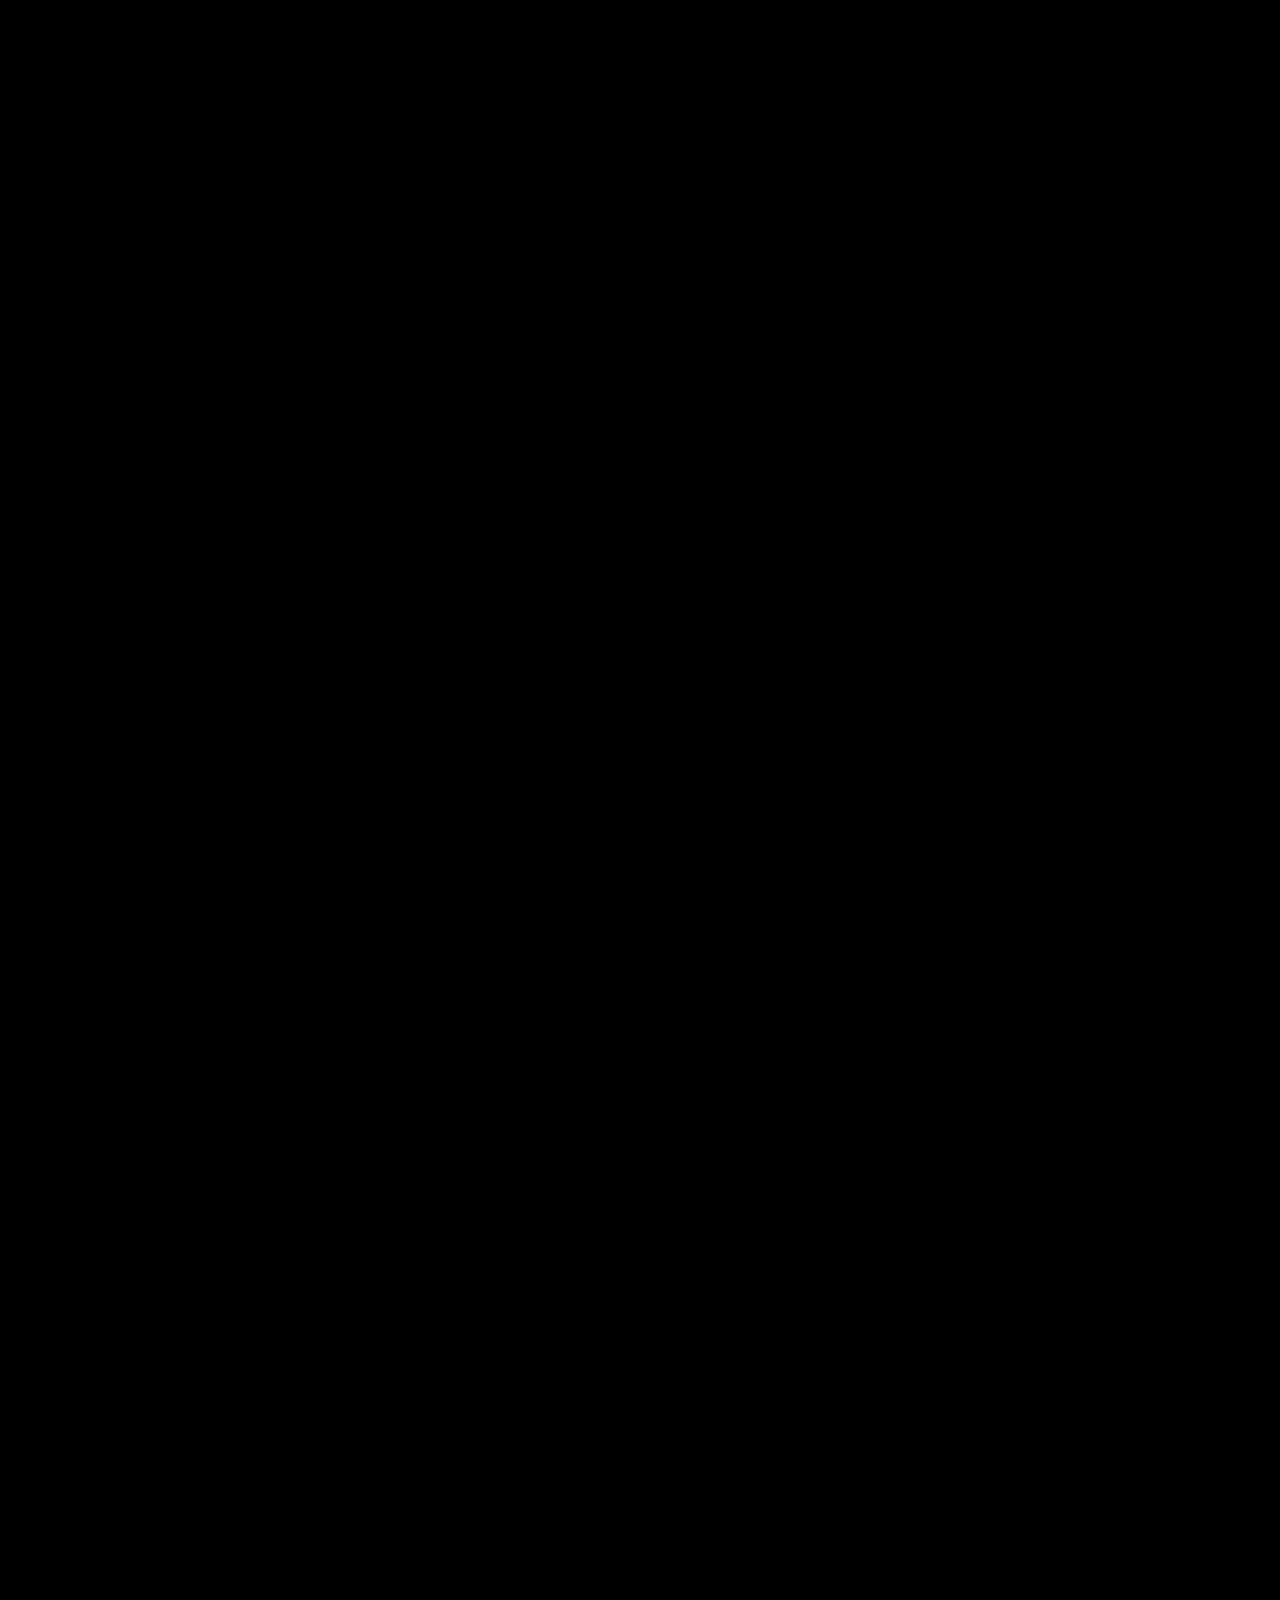
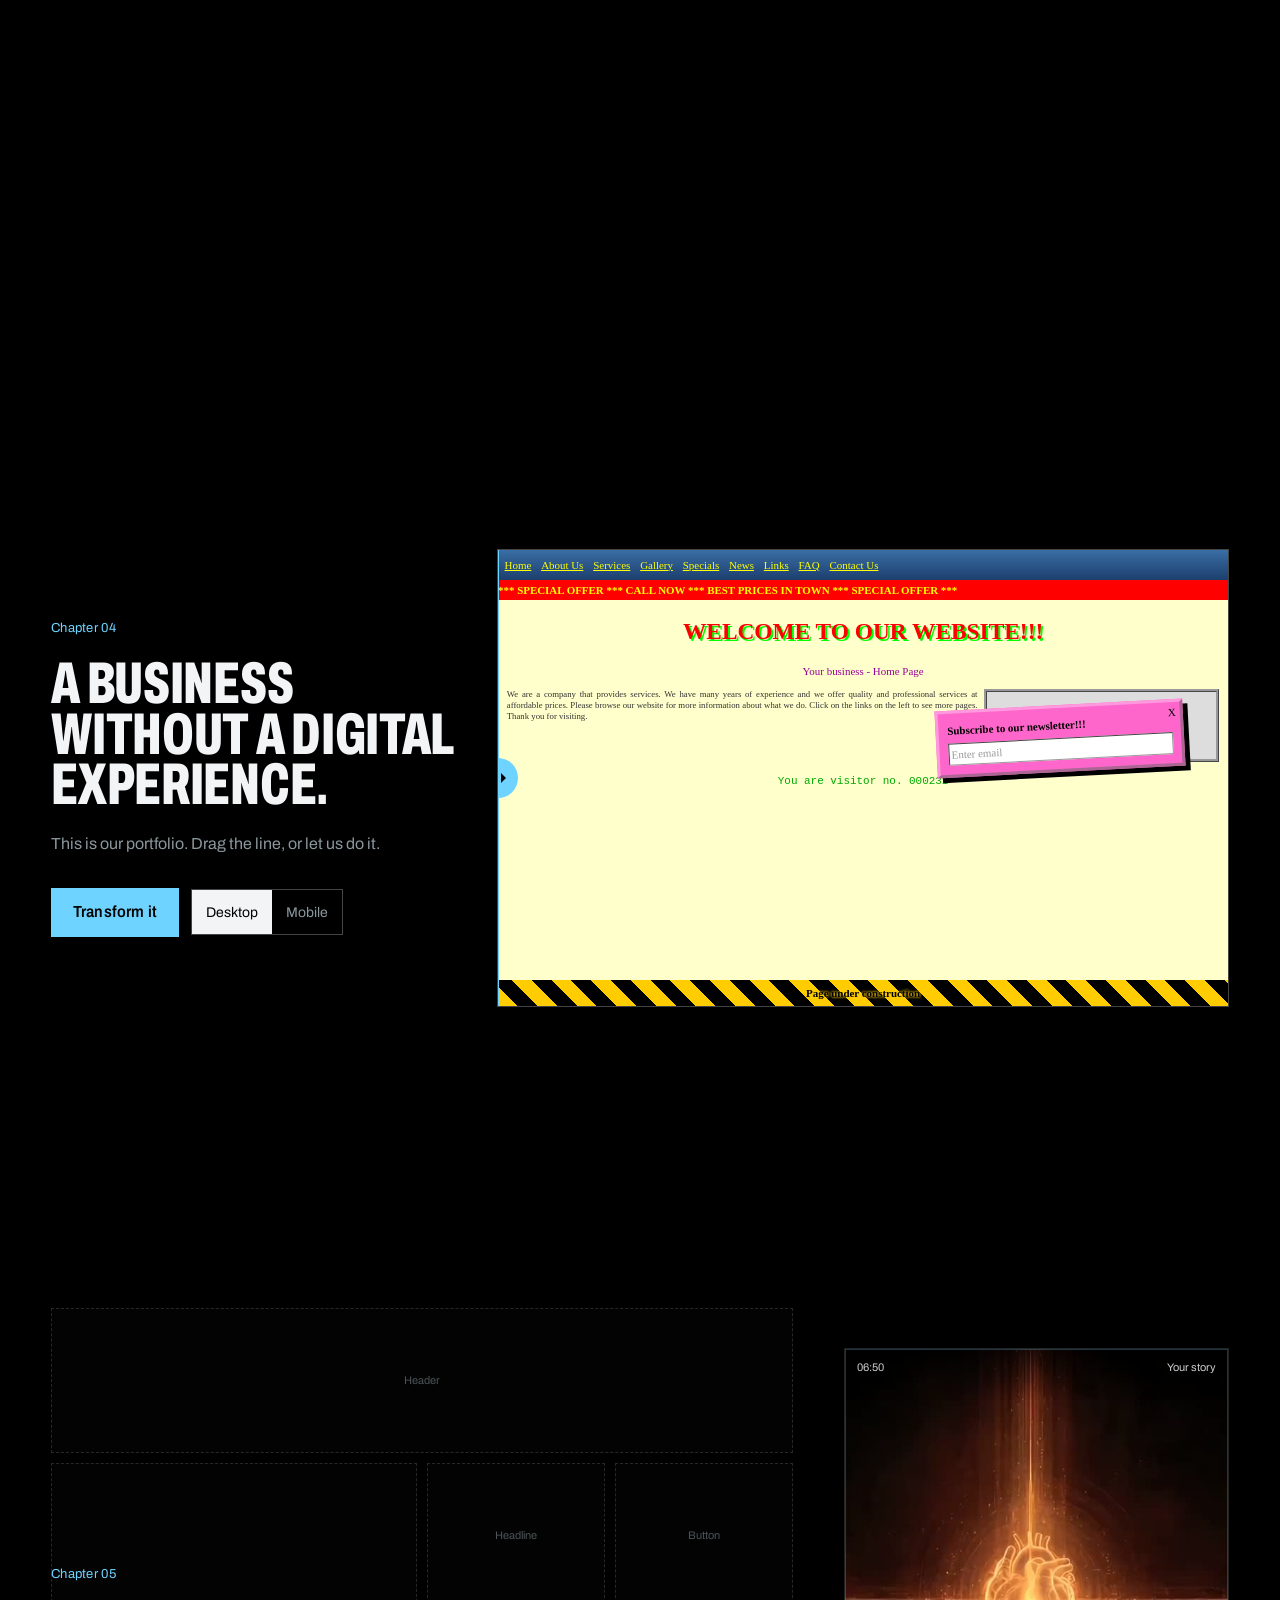
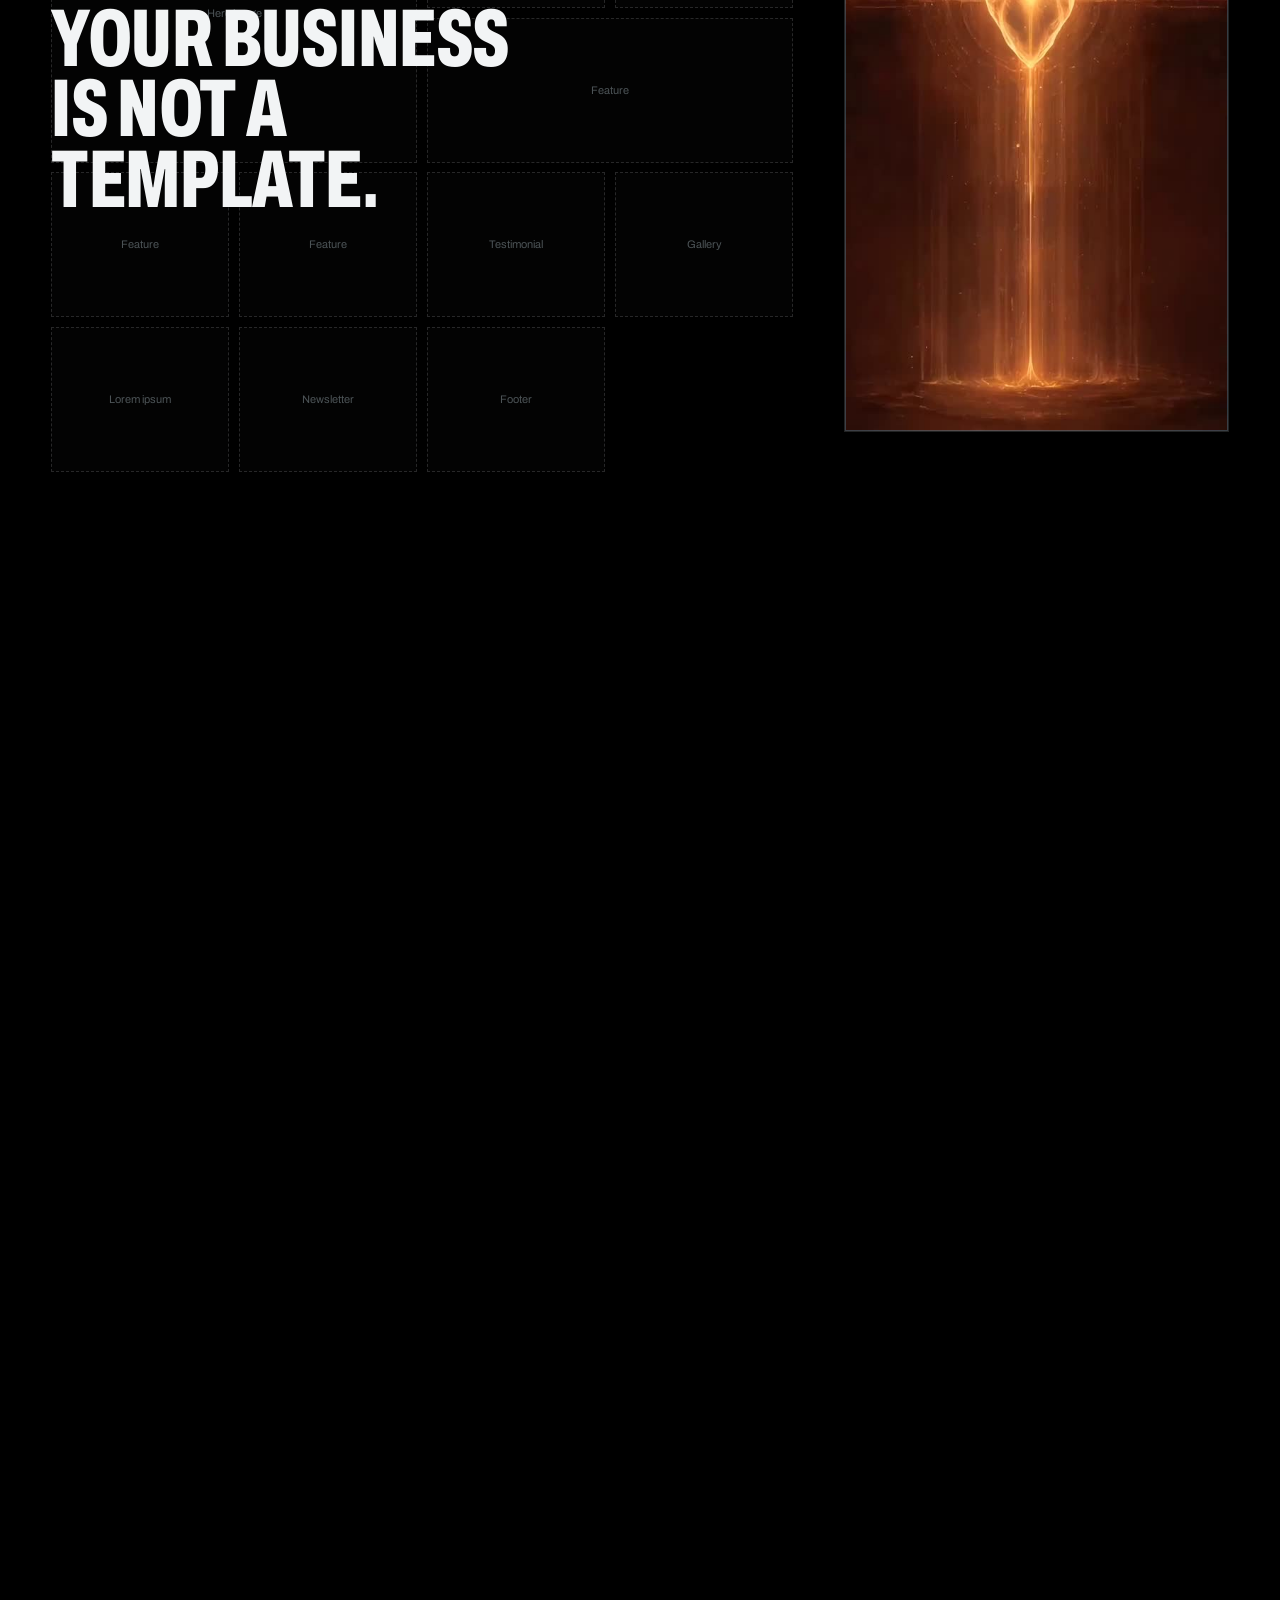
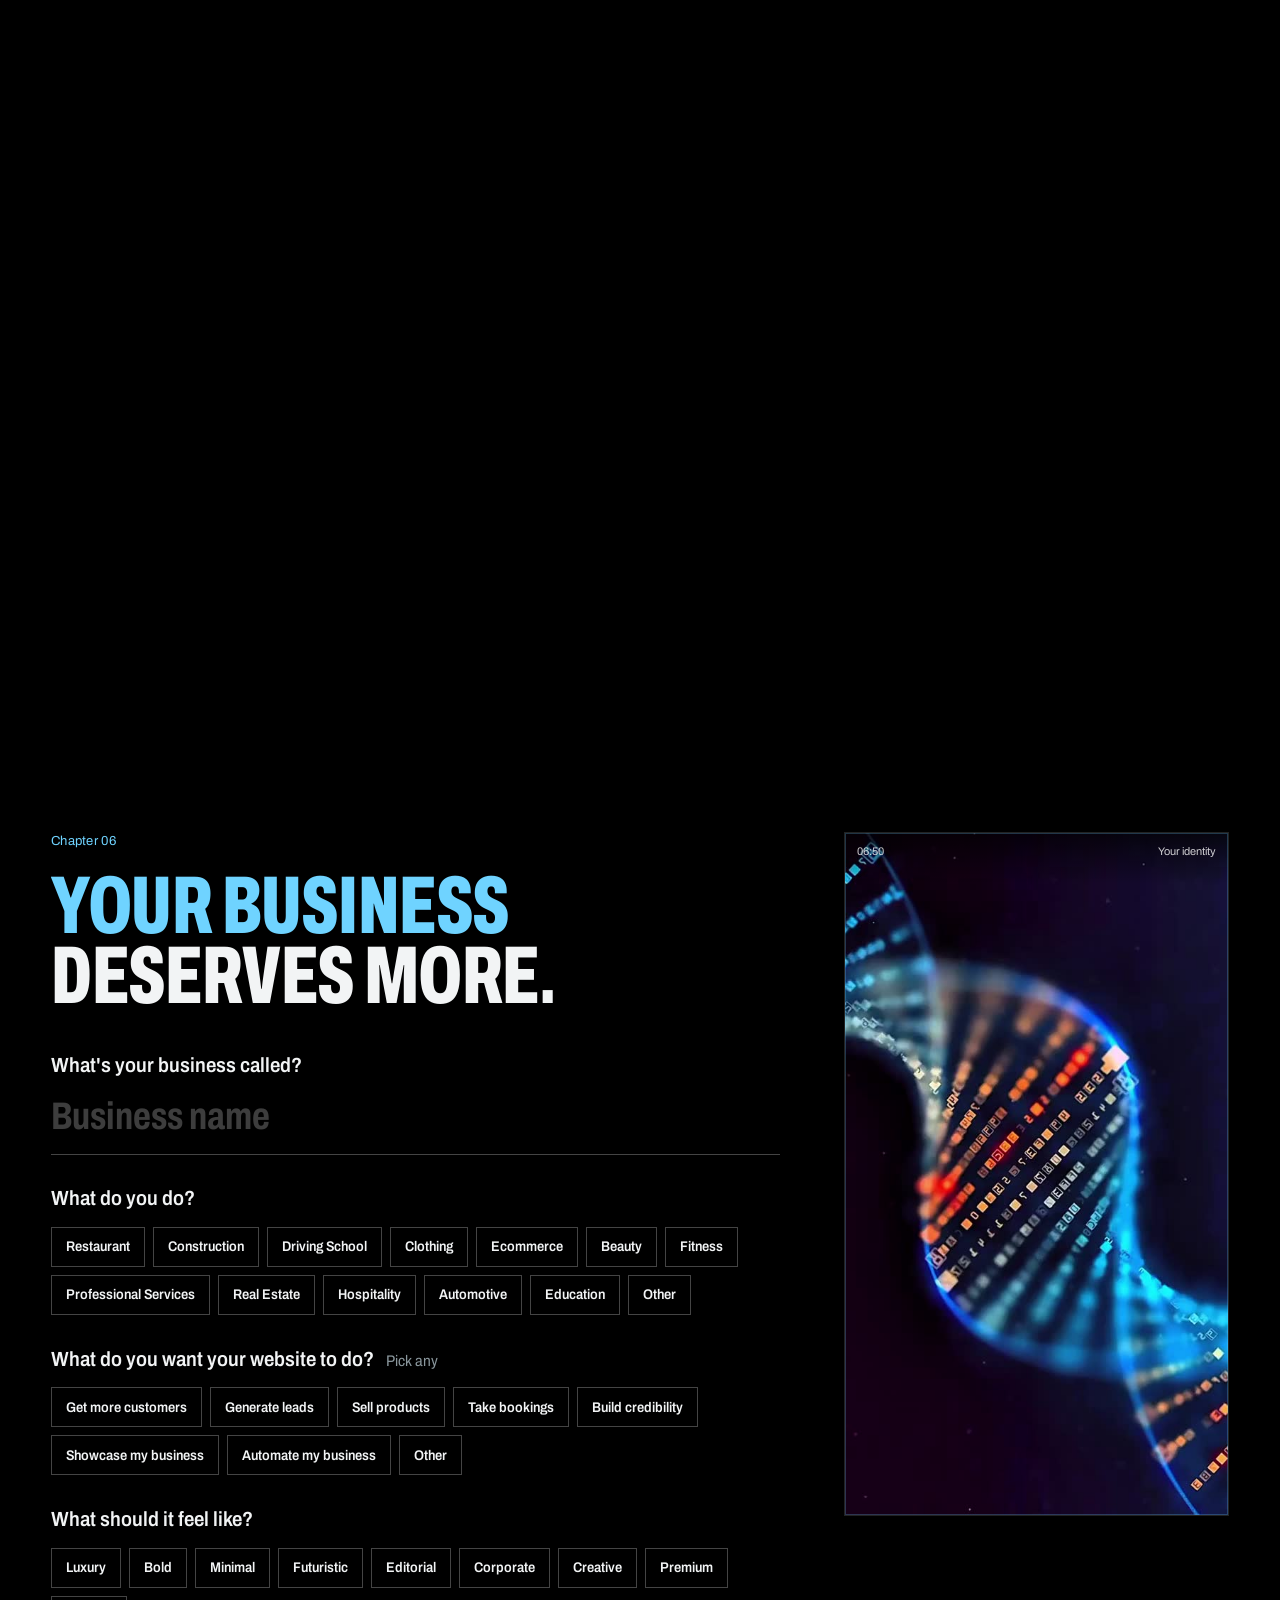
==== commit 66f75765: "Add a scroll cue after the intro 'Scroll to experience it' (or 'Swipe up' on touch screens) with an " ====
--- a/index.html
+++ b/index.html
@@ -106,6 +106,10 @@
   </nav>
 </header>
 <div class="rail" aria-hidden="true"><span></span></div>
+<button class="scroll-cue" type="button" aria-label="Scroll down to begin the experience">
+  <span class="scroll-cue__label"><span class="scroll-cue__desk">Scroll to experience it</span><span class="scroll-cue__touch">Swipe up to experience it</span></span>
+  <span class="scroll-cue__track" aria-hidden="true"><i></i></span>
+</button>
 
 <main id="main" tabindex="-1">
   <h1 class="sr-only">Web Designs4U: website design and development for businesses in Gqeberha, Port Elizabeth and across South Africa</h1>
--- a/assets/css/main.css
+++ b/assets/css/main.css
@@ -747,6 +747,40 @@
   .journey li { padding-bottom: 6px; }
 }
 
+/* ---------- Scroll cue (shown after the intro until the visitor scrolls) ---------- */
+.scroll-cue {
+  position: fixed; left: 50%; bottom: calc(env(safe-area-inset-bottom, 0px) + 28px); z-index: 58;
+  display: flex; flex-direction: column; align-items: center; gap: 14px; padding: 10px 18px;
+  color: var(--ink); opacity: 0; visibility: hidden; pointer-events: none;
+  transform: translate(-50%, 14px);
+  transition: opacity .7s ease, transform .8s var(--ease), visibility 0s linear .7s;
+}
+.is-entered .scroll-cue.on { opacity: 1; visibility: visible; pointer-events: auto; transform: translate(-50%, 0); transition-delay: .6s, .6s, 0s; }
+.layer-open .scroll-cue { opacity: 0 !important; visibility: hidden !important; }
+.scroll-cue__label { font-size: clamp(15px, 1.2vw, 18px); font-weight: 700; font-variation-settings: "wdth" 88; letter-spacing: .01em; white-space: nowrap; text-shadow: 0 1px 14px #000, 0 0 2px #000; transition: color .3s; }
+.scroll-cue__touch { display: none; }
+.scroll-cue__track { position: relative; width: 2px; height: clamp(64px, 9vh, 88px); overflow: hidden; background: var(--line-2); }
+.scroll-cue__track i { position: absolute; left: 0; right: 0; top: 0; height: 40%; background: var(--accent); box-shadow: 0 0 12px var(--accent); animation: cue-drop 1.8s var(--ease) infinite; }
+.scroll-cue__track::after { content: ""; position: absolute; left: 50%; bottom: 0; width: 8px; height: 8px; margin-left: -4px; border-right: 2px solid var(--ink); border-bottom: 2px solid var(--ink); transform: translateY(-2px) rotate(45deg); opacity: .8; }
+.scroll-cue:hover .scroll-cue__label, .scroll-cue:focus-visible .scroll-cue__label { color: var(--accent); }
+.scroll-cue.is-nudging { animation: cue-nudge 2.4s ease-in-out infinite; }
+@keyframes cue-drop { 0% { transform: translateY(-100%); } 70%, 100% { transform: translateY(260%); } }
+@keyframes cue-nudge { 0%, 60%, 100% { margin-bottom: 0; } 75% { margin-bottom: 10px; } 88% { margin-bottom: 0; } }
+@media (pointer: coarse) { .scroll-cue__desk { display: none; } .scroll-cue__touch { display: inline; } }
+@media (max-width: 820px), (orientation: portrait) and (max-width: 1100px) {
+  .scroll-cue { bottom: calc(env(safe-area-inset-bottom, 0px) + 92px); gap: 10px; }
+  .scroll-cue__track { height: 48px; }
+}
+@media (max-width: 820px) and (max-height: 700px) {
+  .scroll-cue { bottom: calc(env(safe-area-inset-bottom, 0px) + 76px); gap: 6px; padding: 6px 14px; }
+  .scroll-cue__label { font-size: 14px; }
+  .scroll-cue__track { height: 26px; }
+}
+@media (prefers-reduced-motion: reduce) {
+  .scroll-cue__track i { animation: none !important; top: 30%; }
+  .scroll-cue.is-nudging { animation: none !important; }
+}
+
 /* ---------- Reduced motion ---------- */
 @media (prefers-reduced-motion: reduce) {
   *, *::before, *::after { animation-duration: .01ms !important; animation-iteration-count: 1 !important; transition-duration: .01ms !important; scroll-behavior: auto !important; }
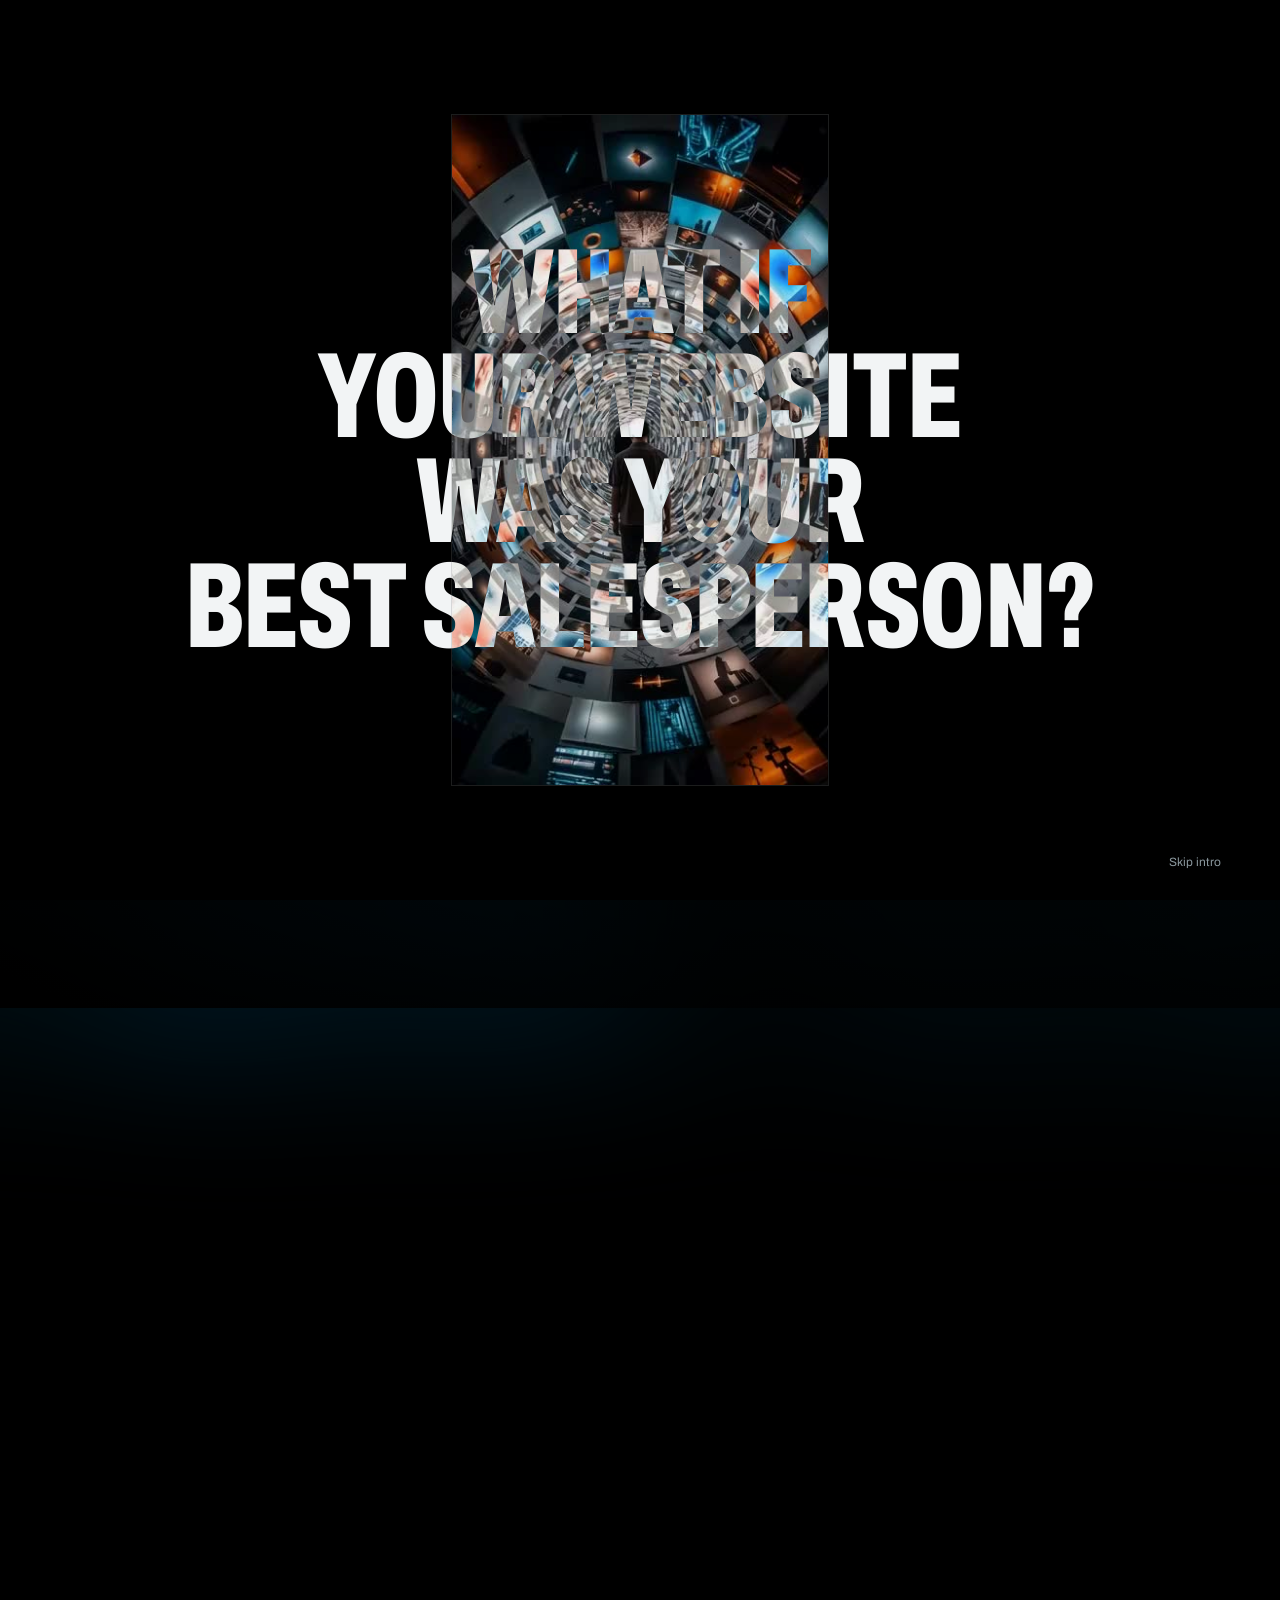
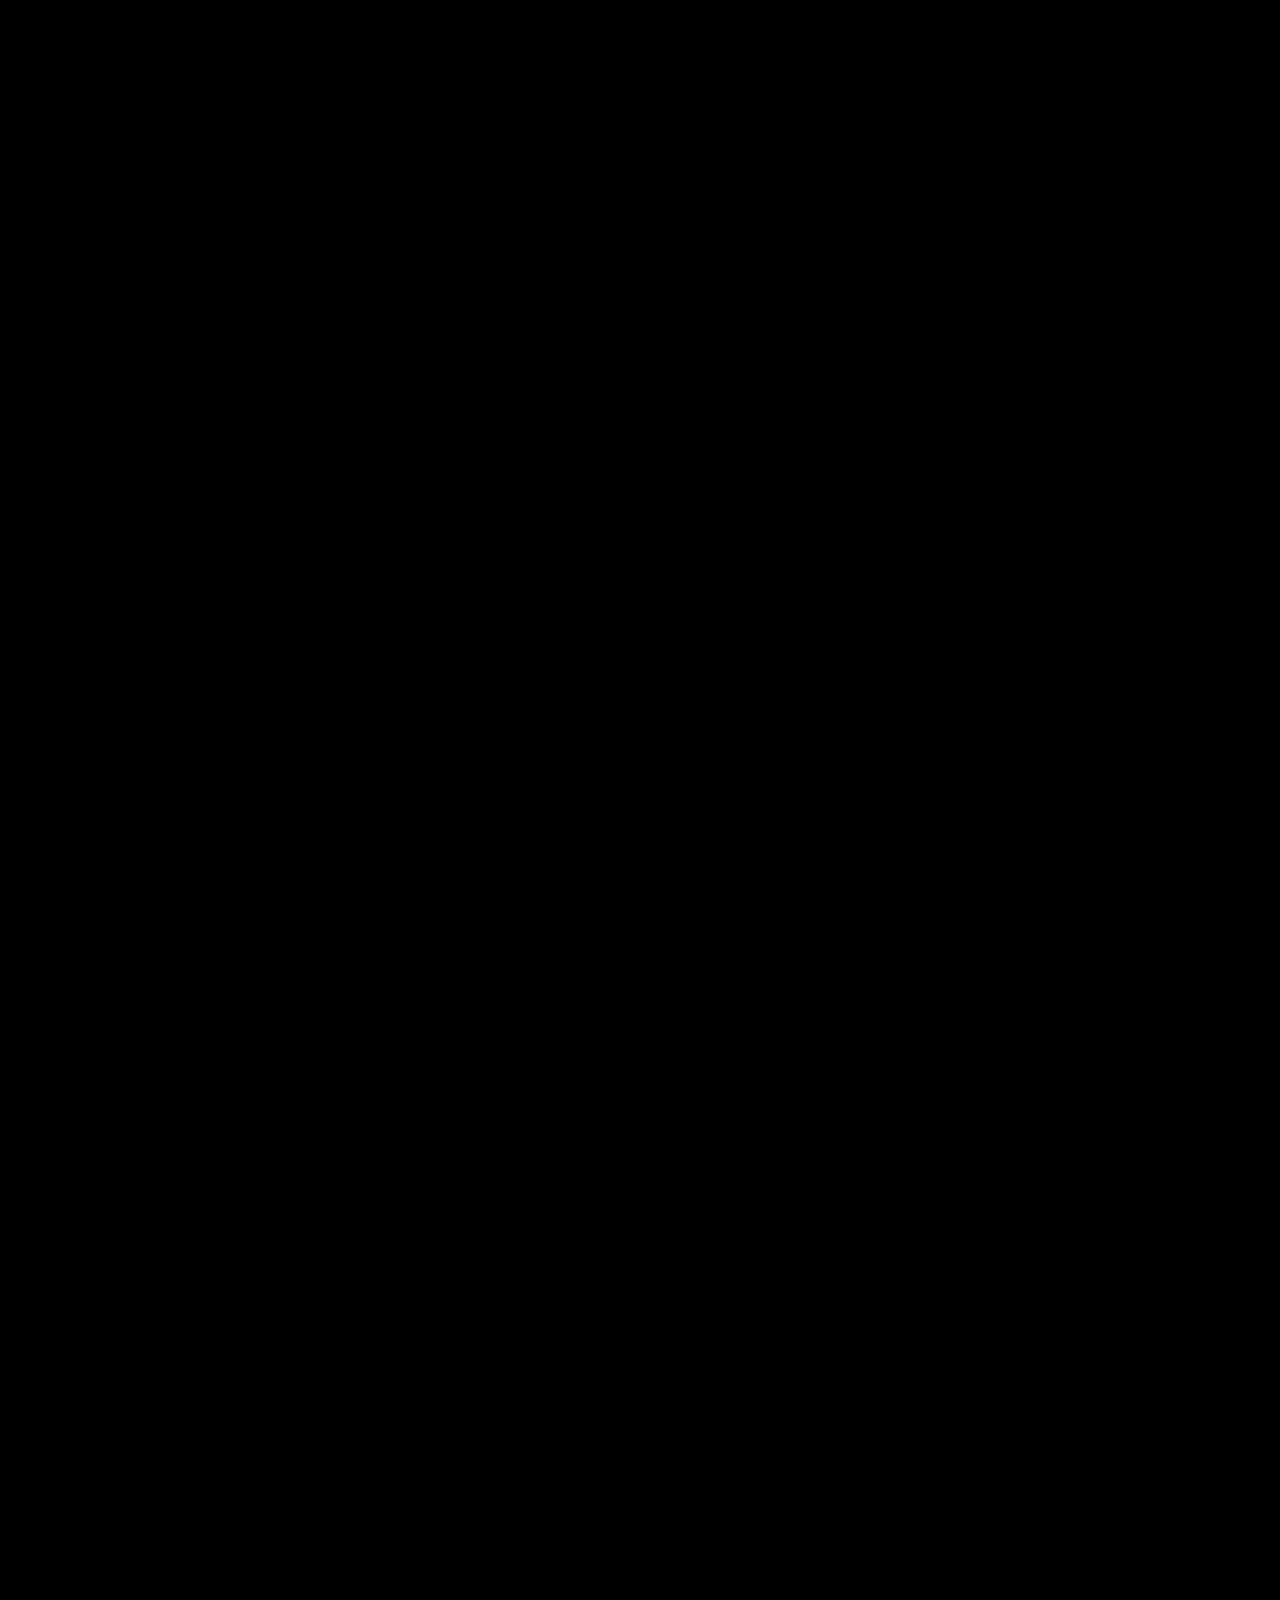
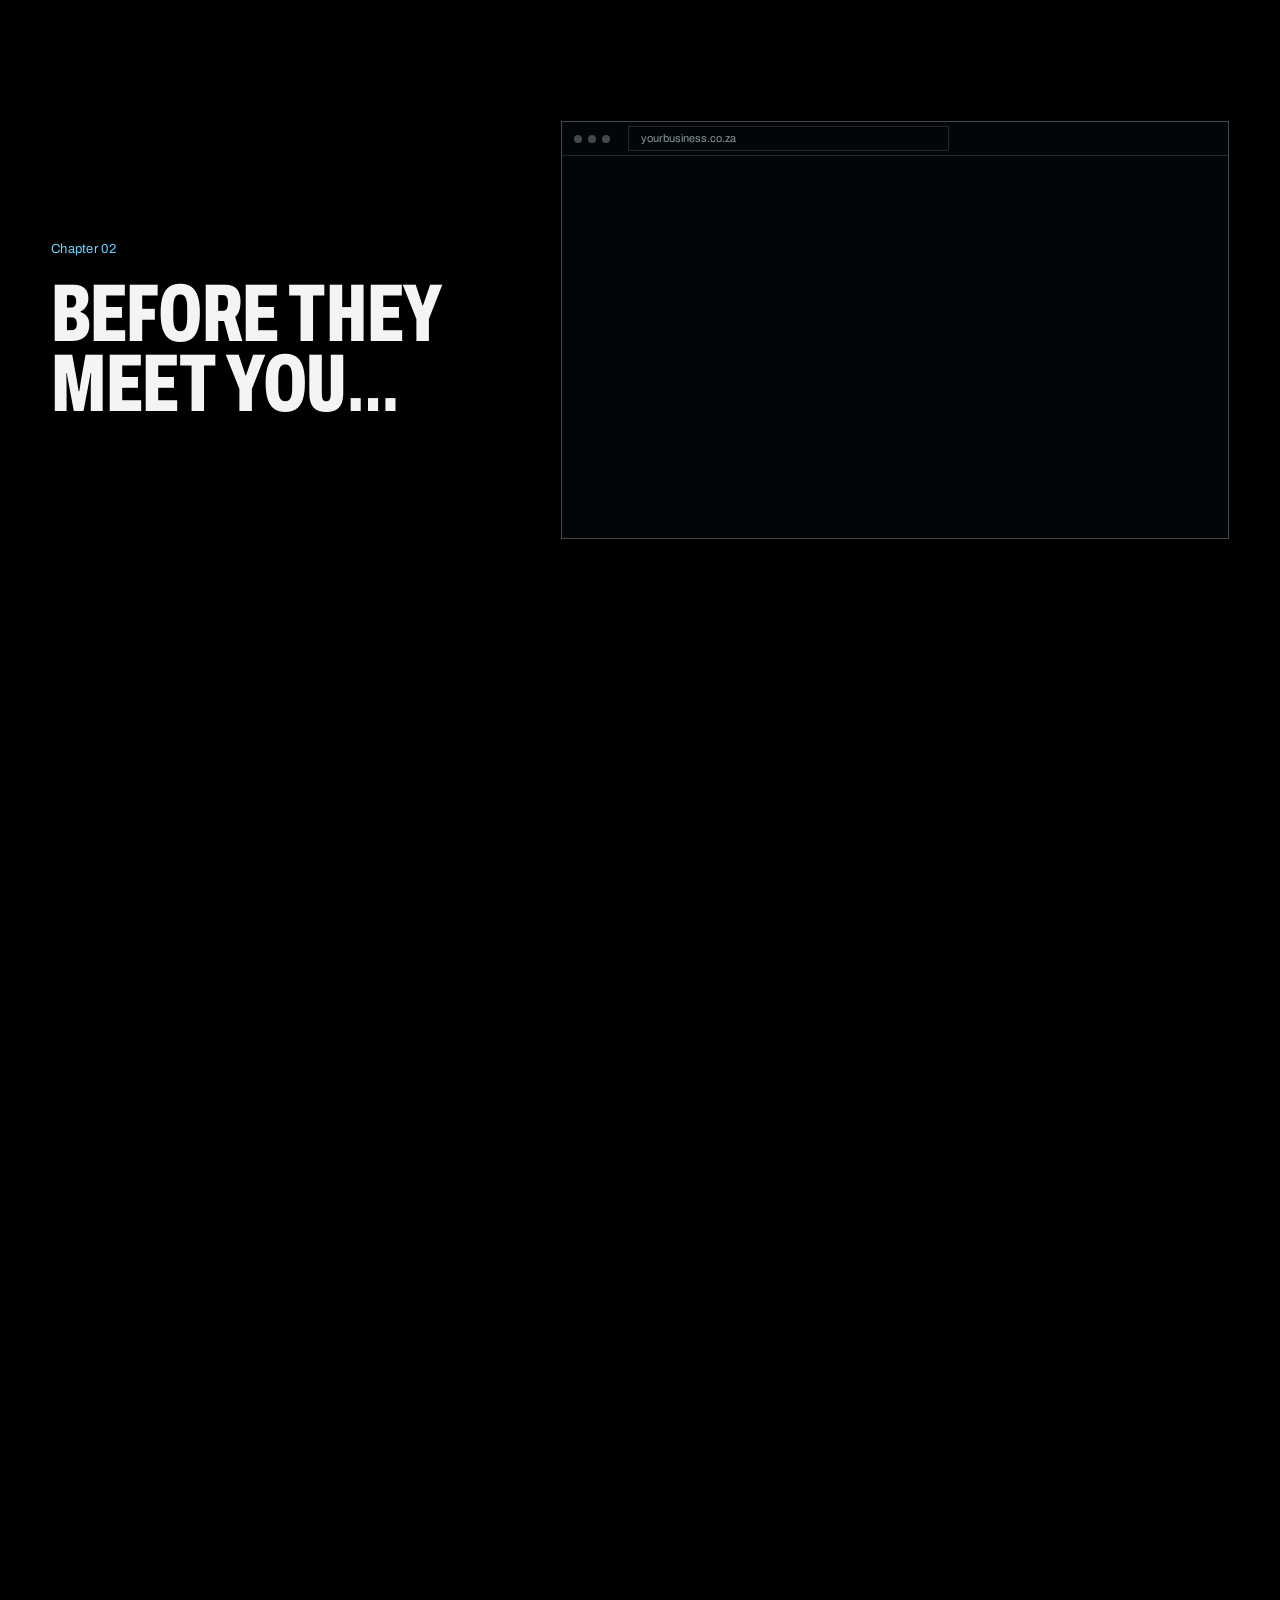
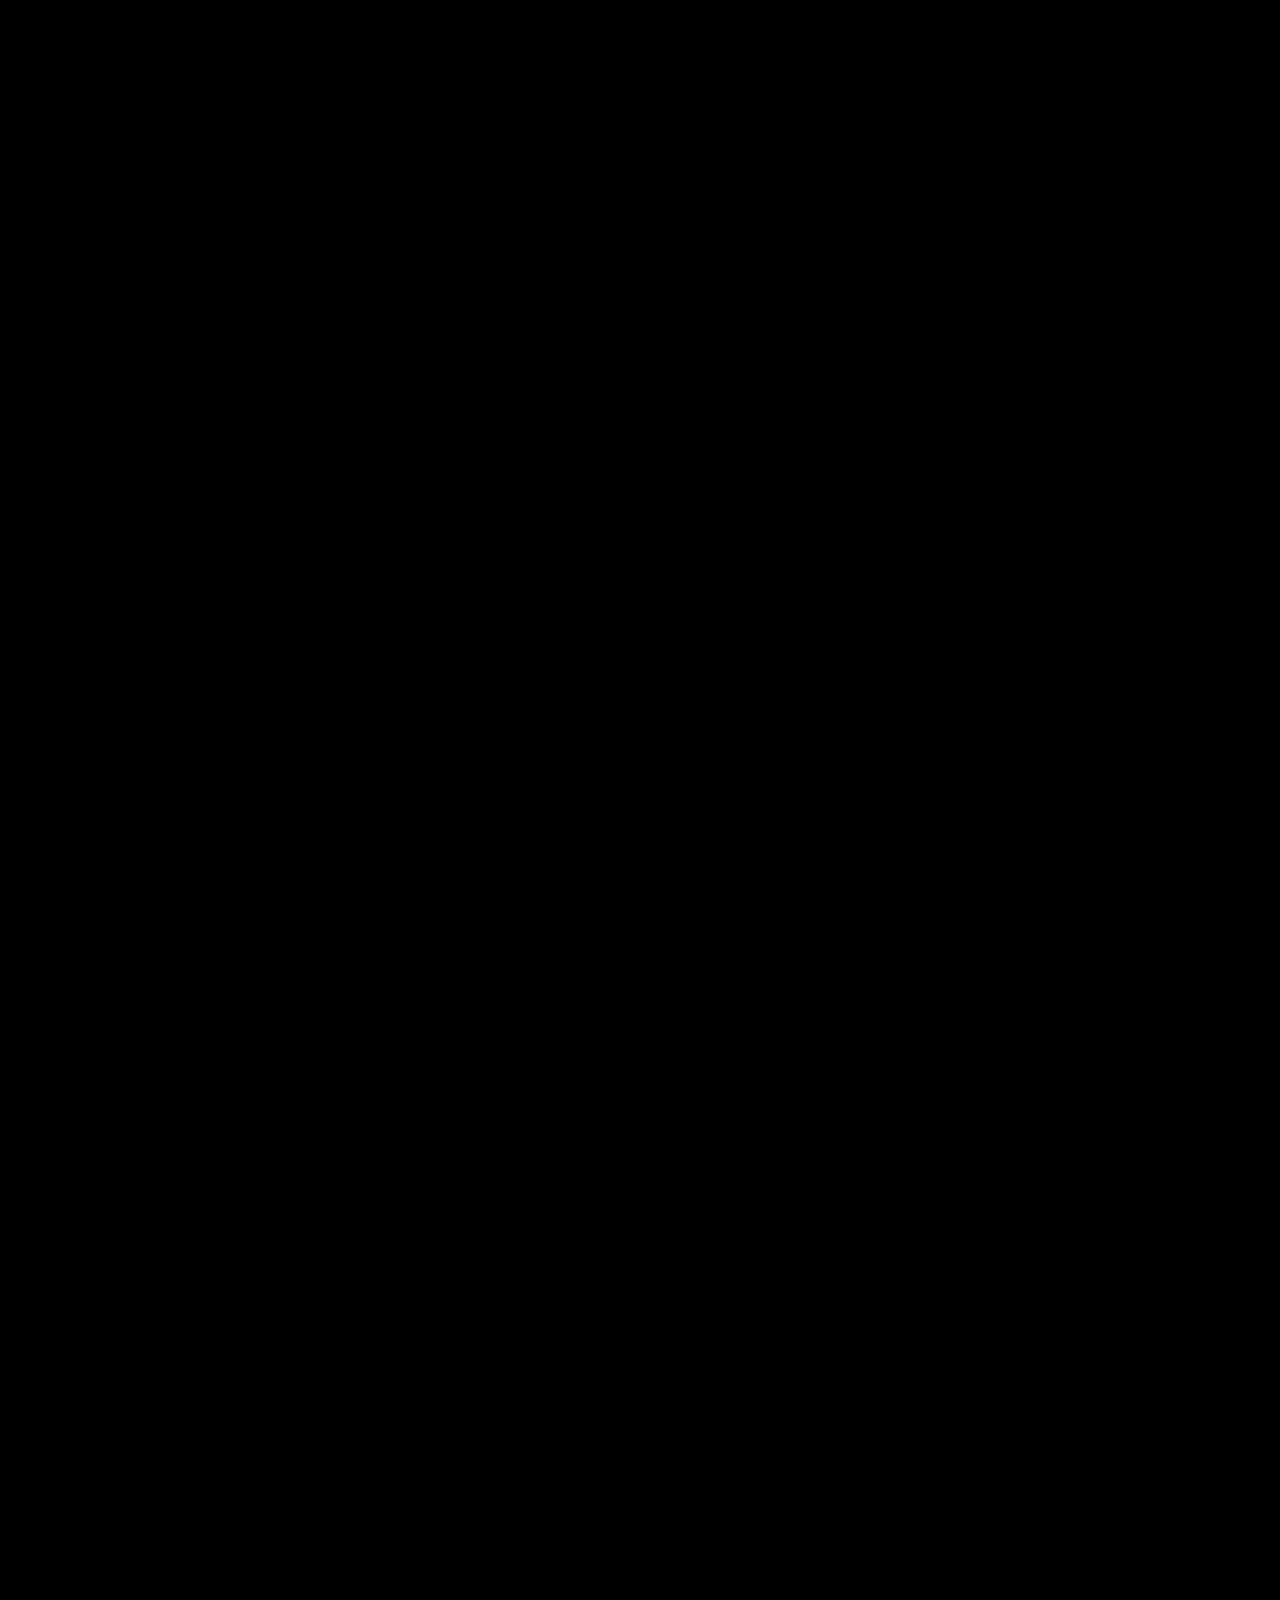
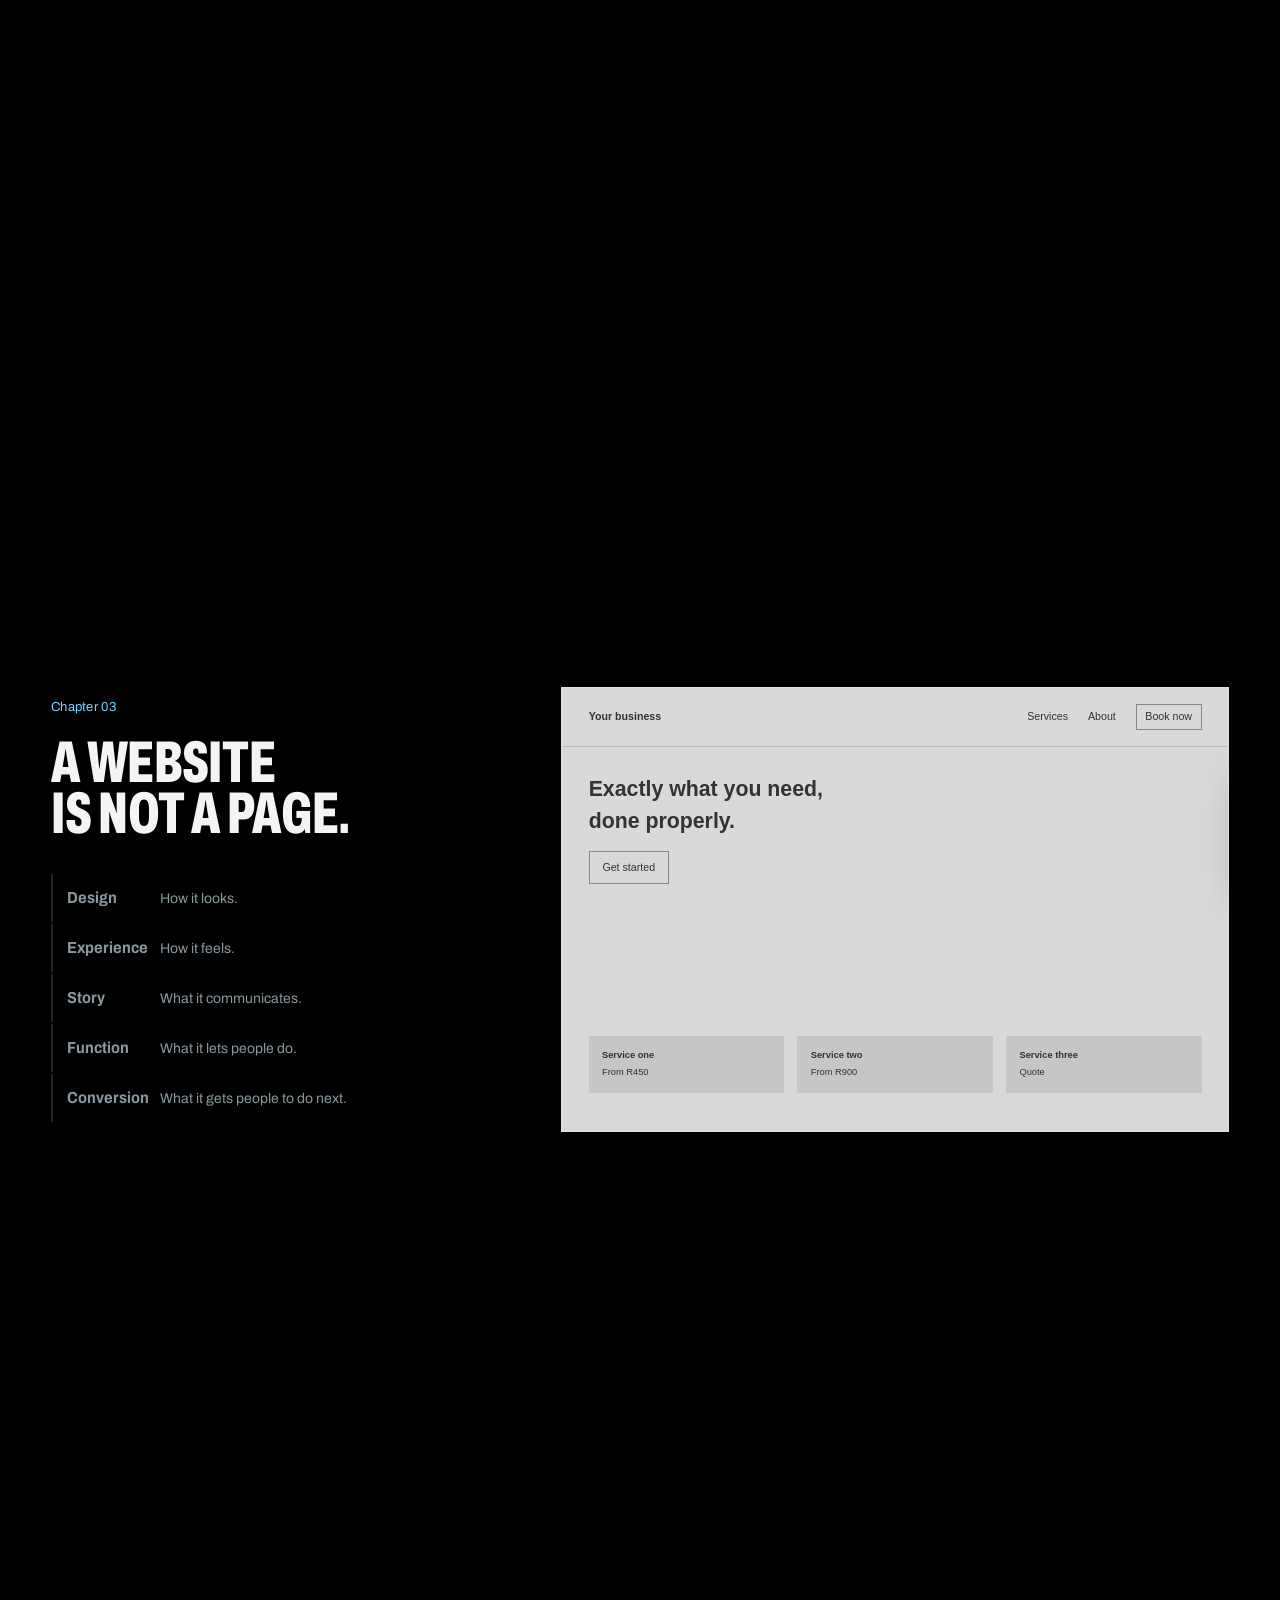
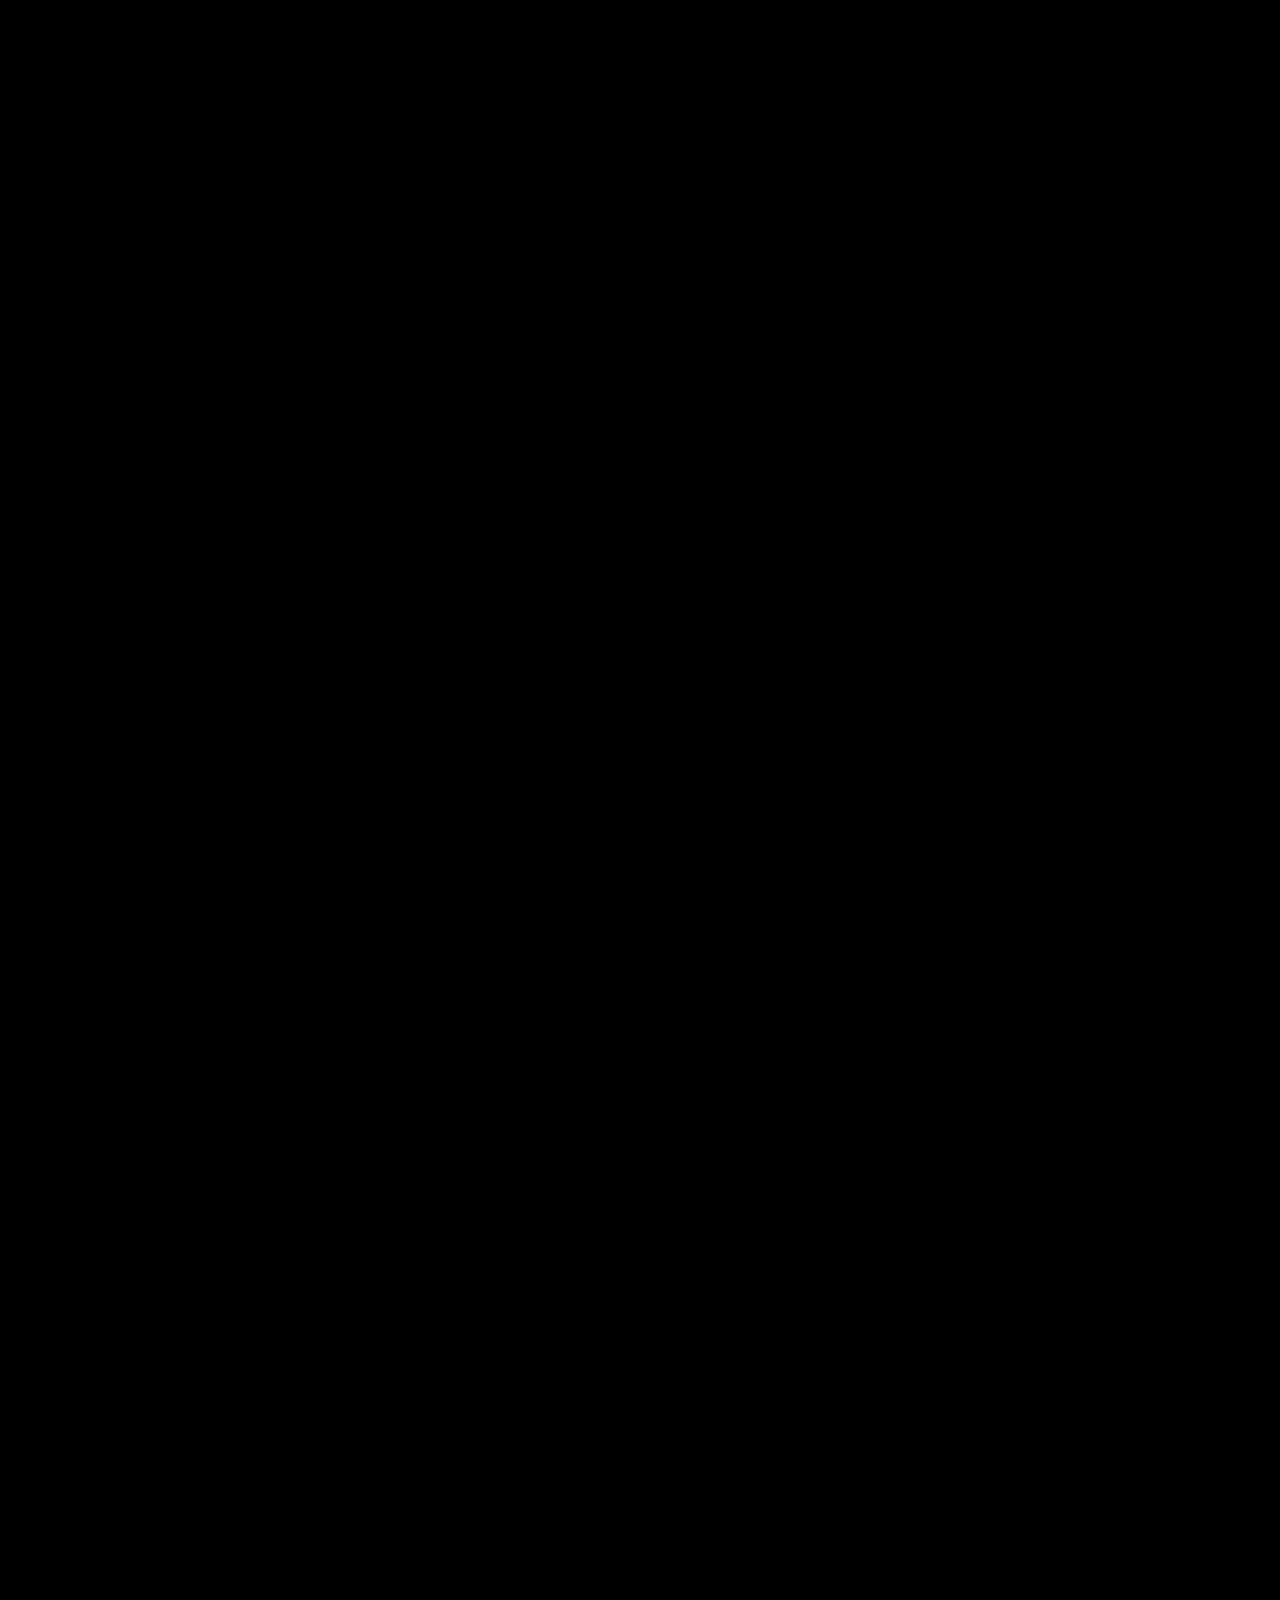
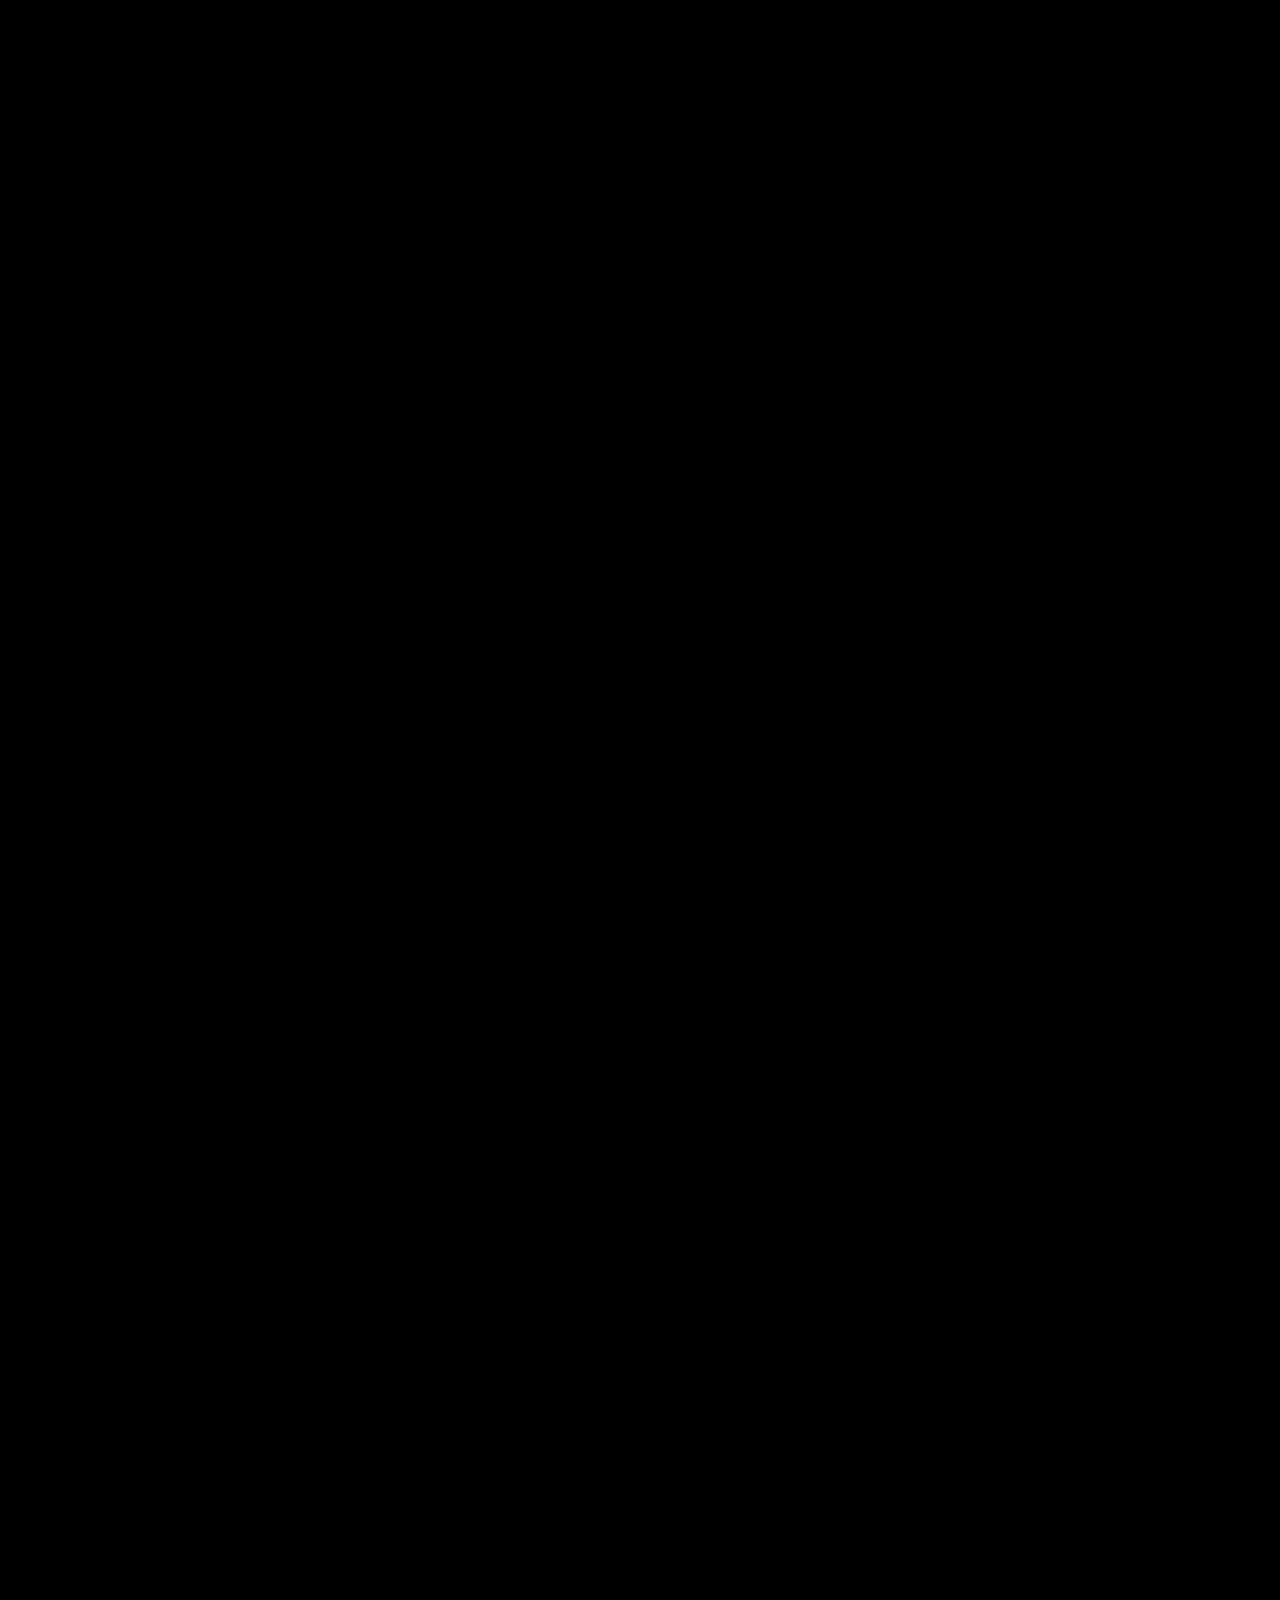
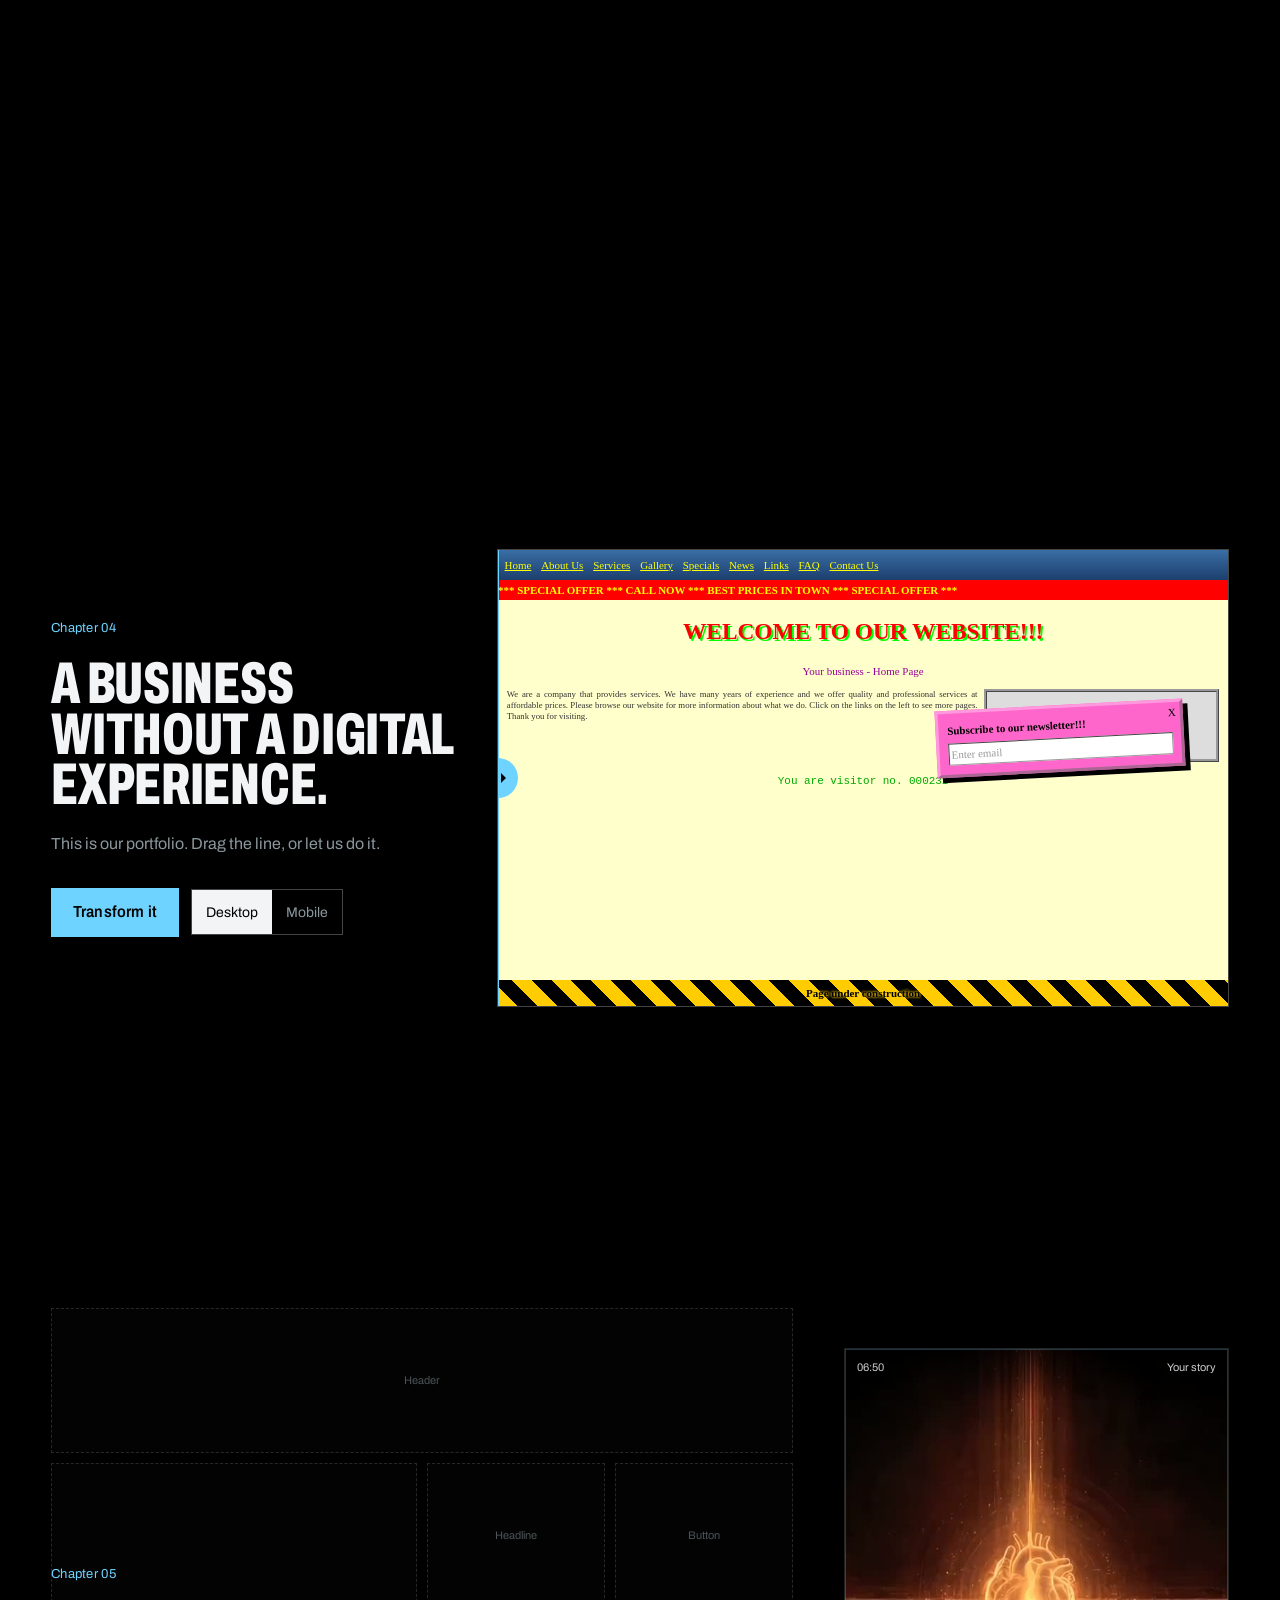
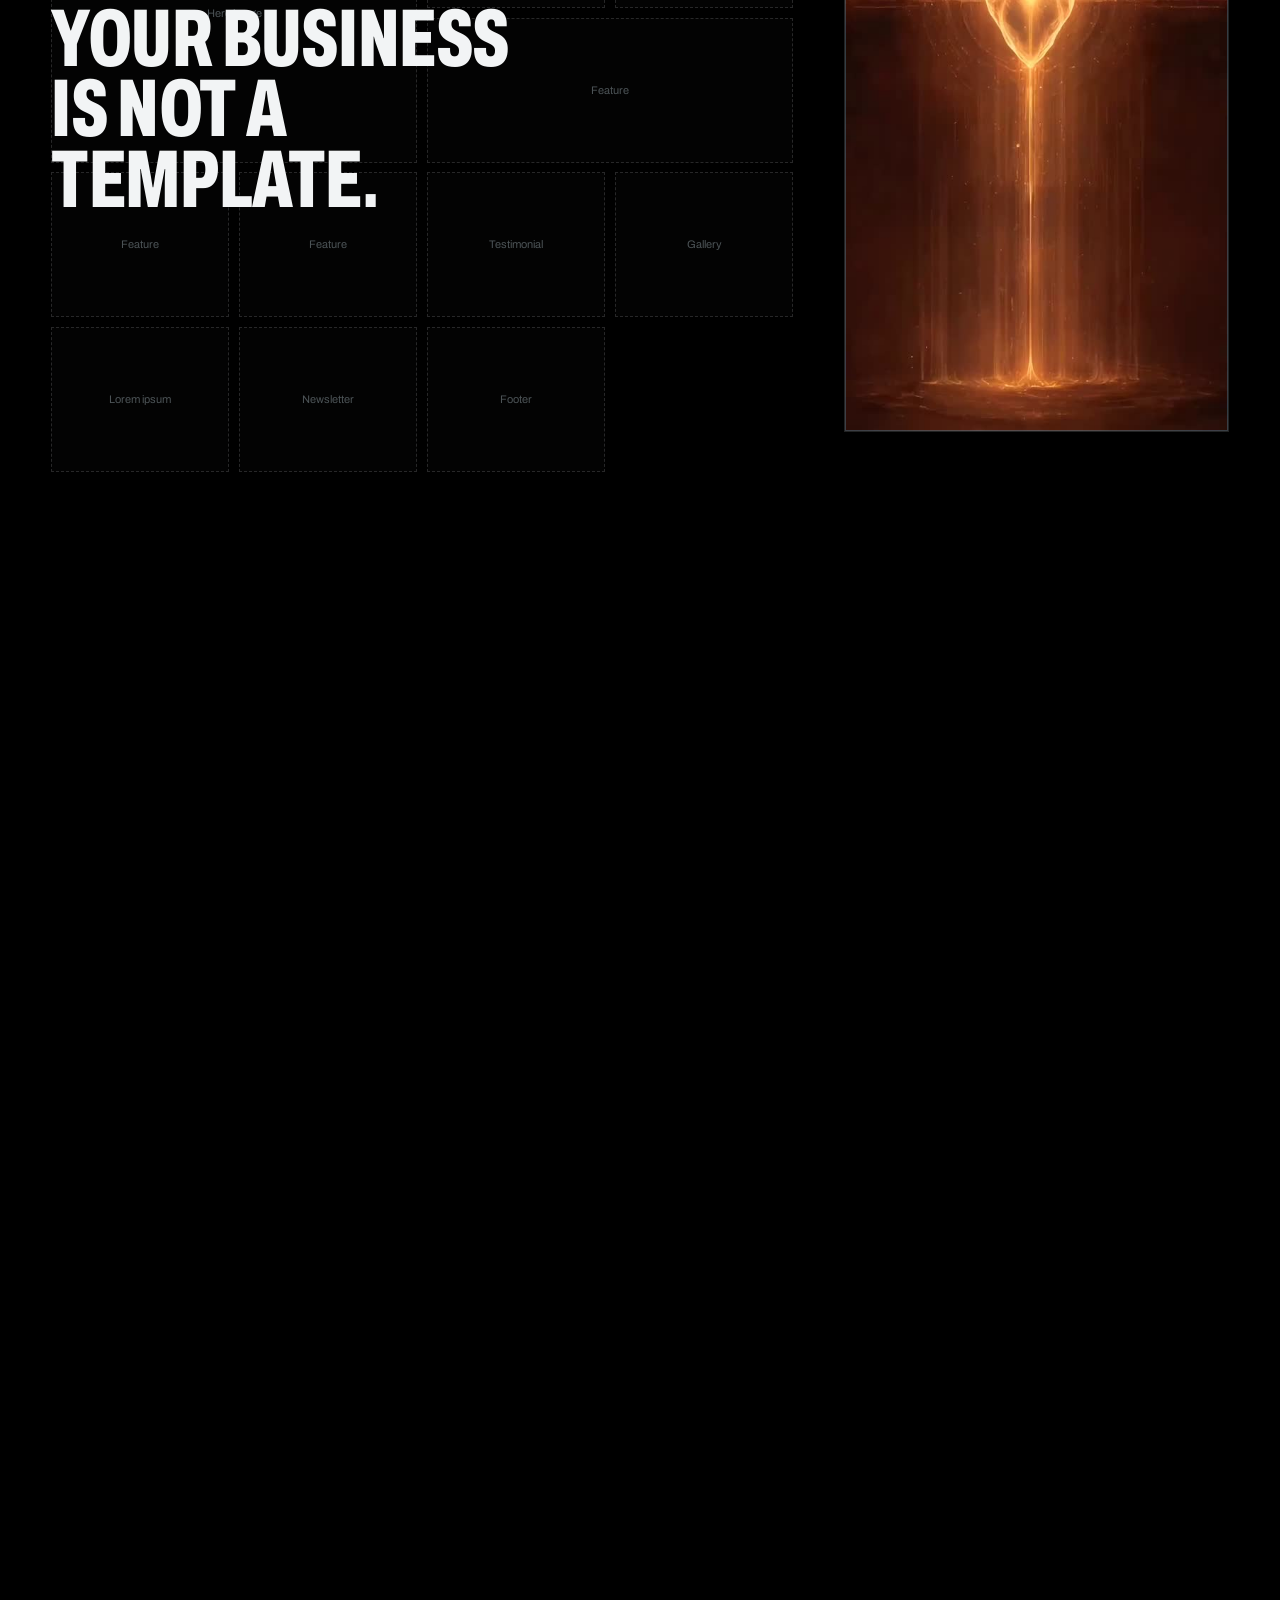
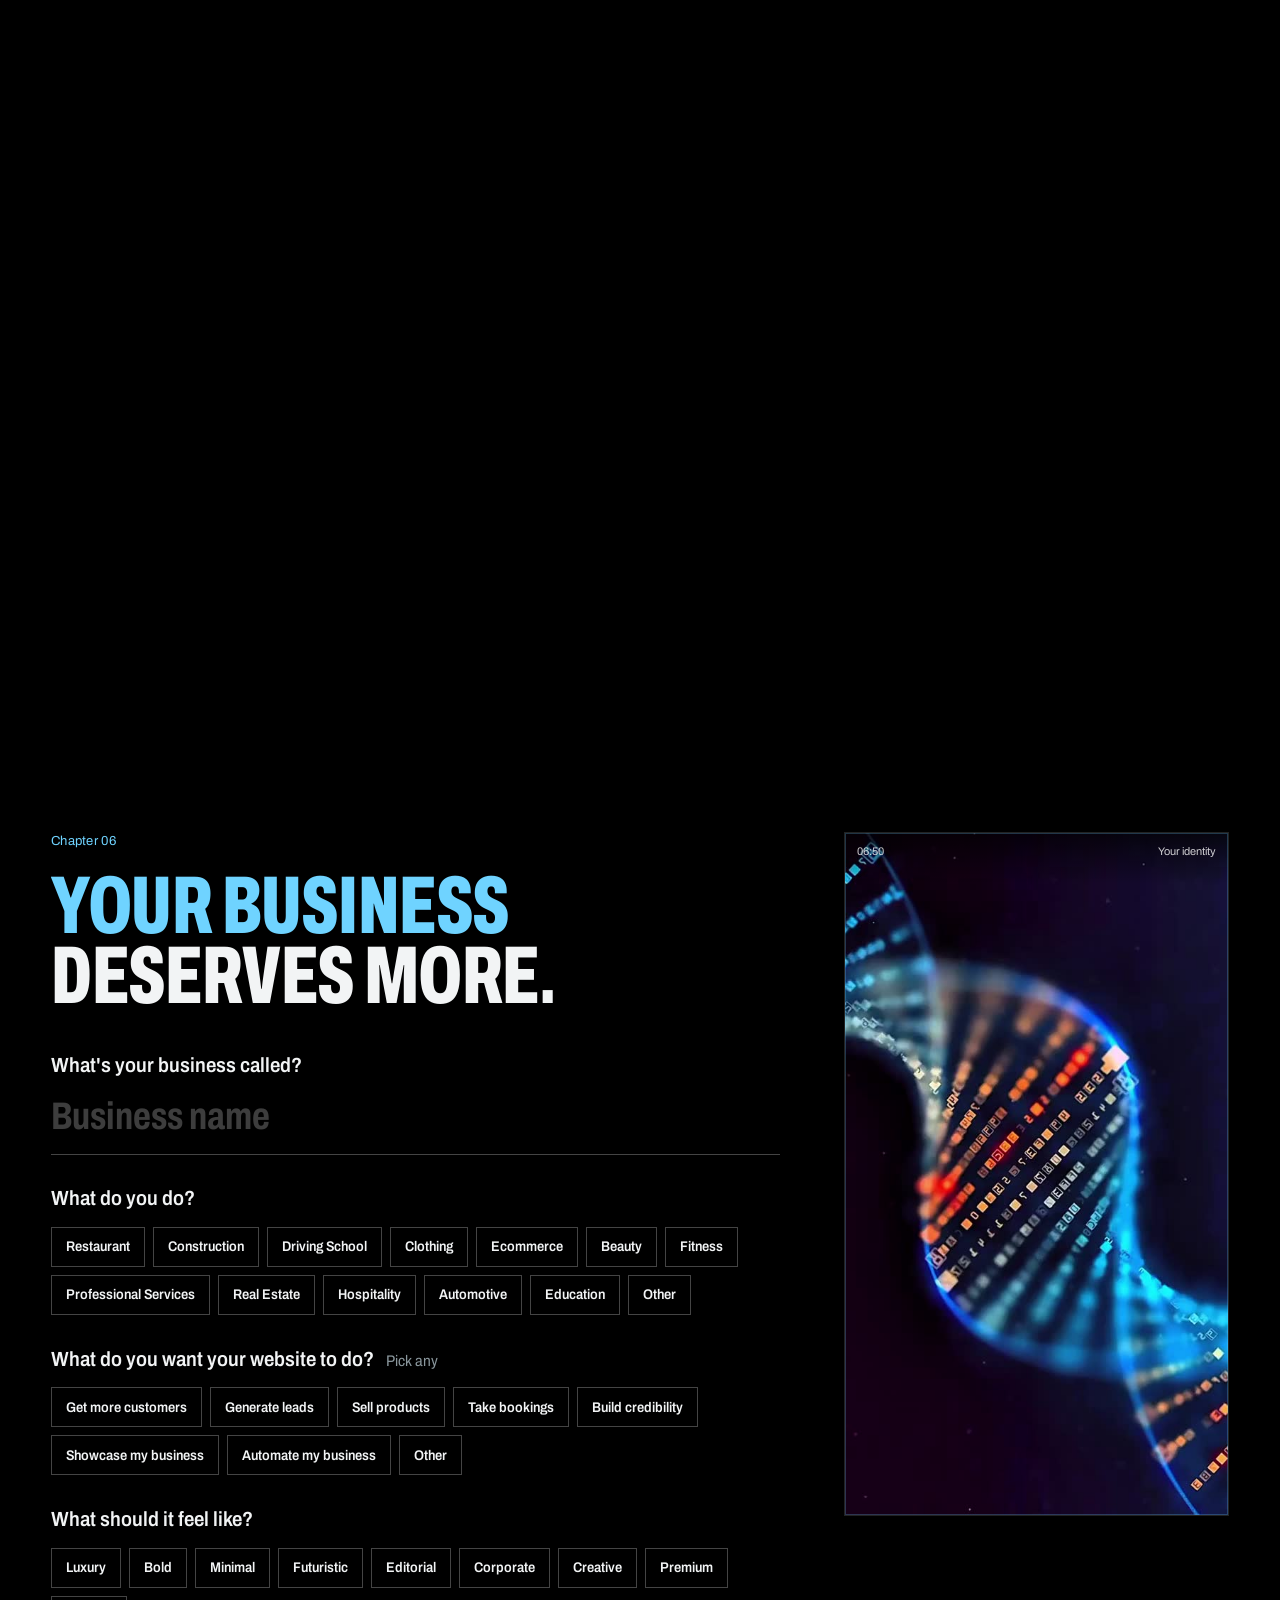
==== commit bec14fe4: "Make design and script updates show immediately Versioned CSS/JS URLs bust existing browser caches, " ====
--- a/index.html
+++ b/index.html
@@ -26,7 +26,7 @@
 <link rel="apple-touch-icon" href="/assets/icons/apple-touch-icon.png">
 <link rel="manifest" href="/site.webmanifest">
 <link rel="preload" href="assets/fonts/archivo-var.woff2" as="font" type="font/woff2" crossorigin>
-<link rel="stylesheet" href="assets/css/main.css">
+<link rel="stylesheet" href="assets/css/main.css?v=60de02fe">
 <script type="application/ld+json">
 {
   "@context": "https://schema.org",
@@ -615,10 +615,10 @@
 
 <div class="cursor" aria-hidden="true"><span class="cursor__label"></span></div>
 
-<script src="assets/js/config.js"></script>
-<script src="assets/js/concept-engine.js"></script>
-<script src="assets/js/leads.js"></script>
-<script src="assets/js/audio.js"></script>
-<script src="assets/js/app.js"></script>
+<script src="assets/js/config.js?v=ac97362f"></script>
+<script src="assets/js/concept-engine.js?v=cfc2a965"></script>
+<script src="assets/js/leads.js?v=819dc978"></script>
+<script src="assets/js/audio.js?v=c0053fa3"></script>
+<script src="assets/js/app.js?v=b41d6ae4"></script>
 </body>
 </html>
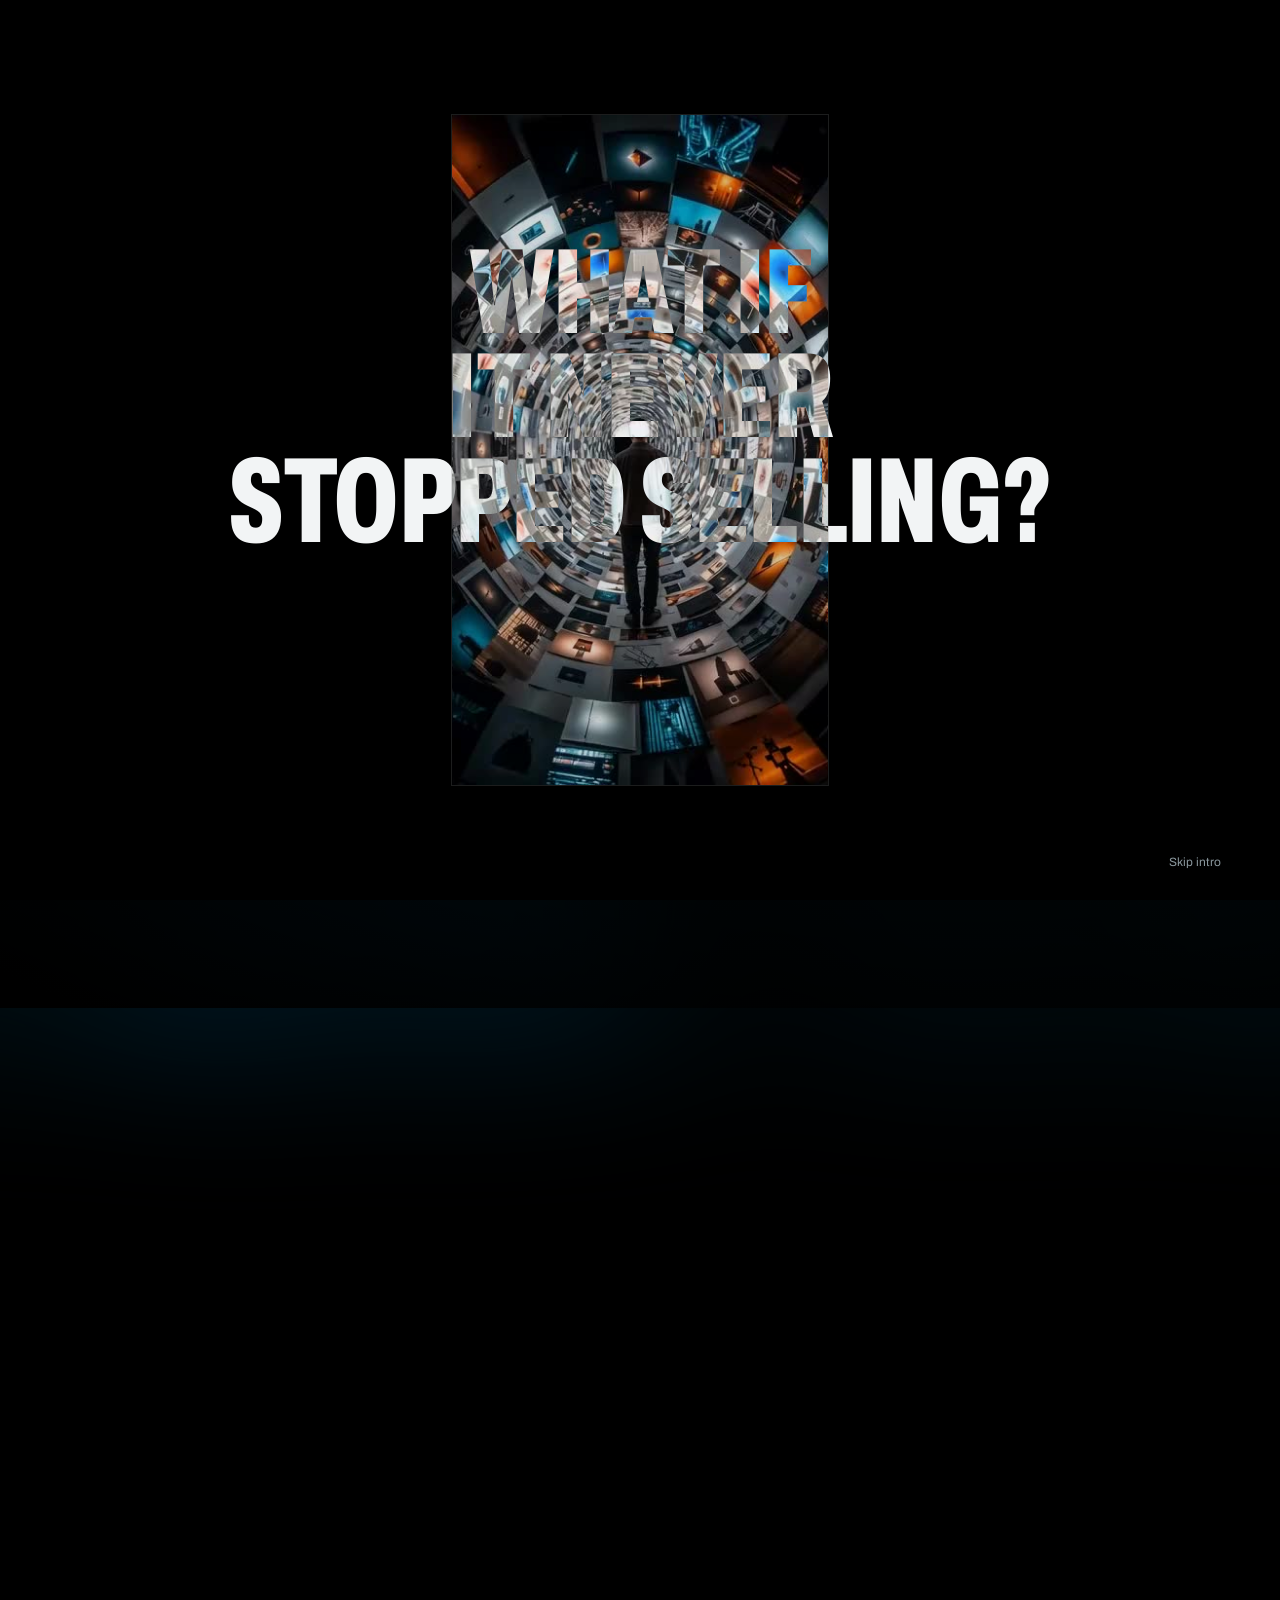
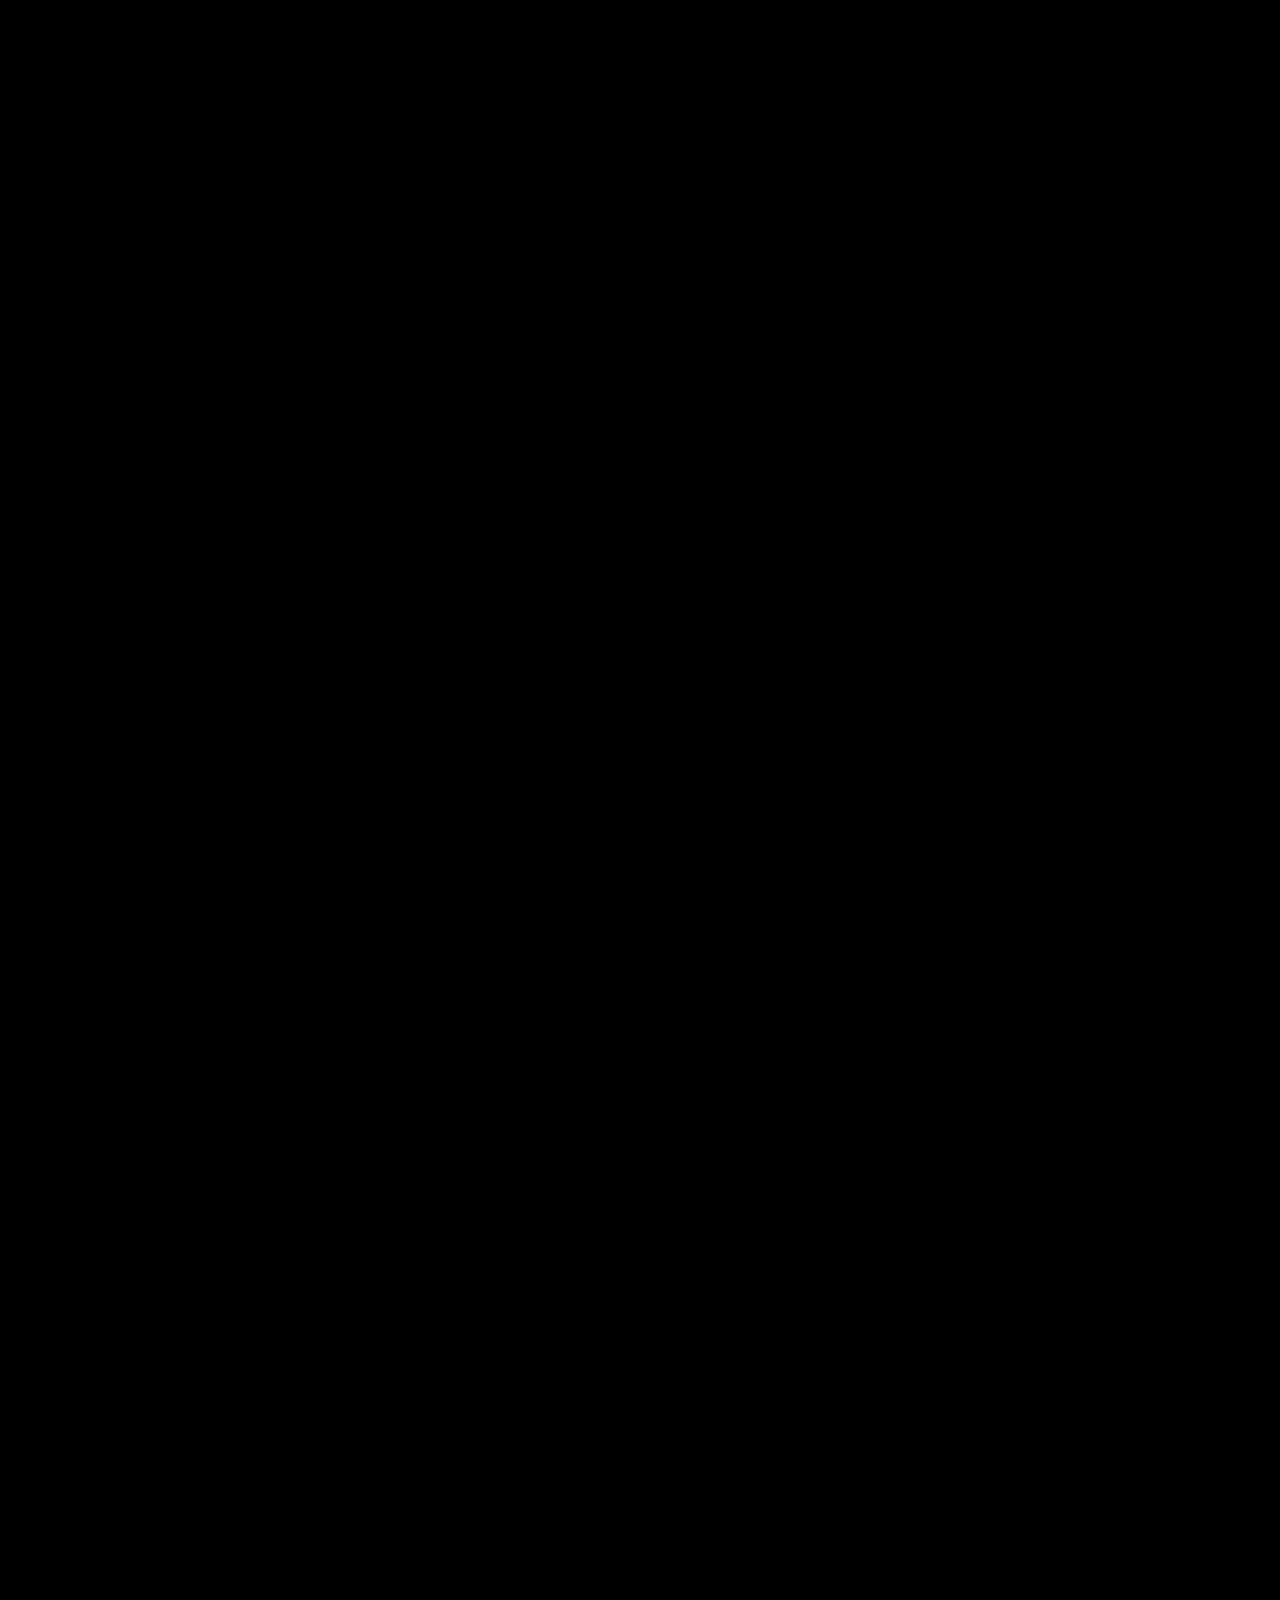
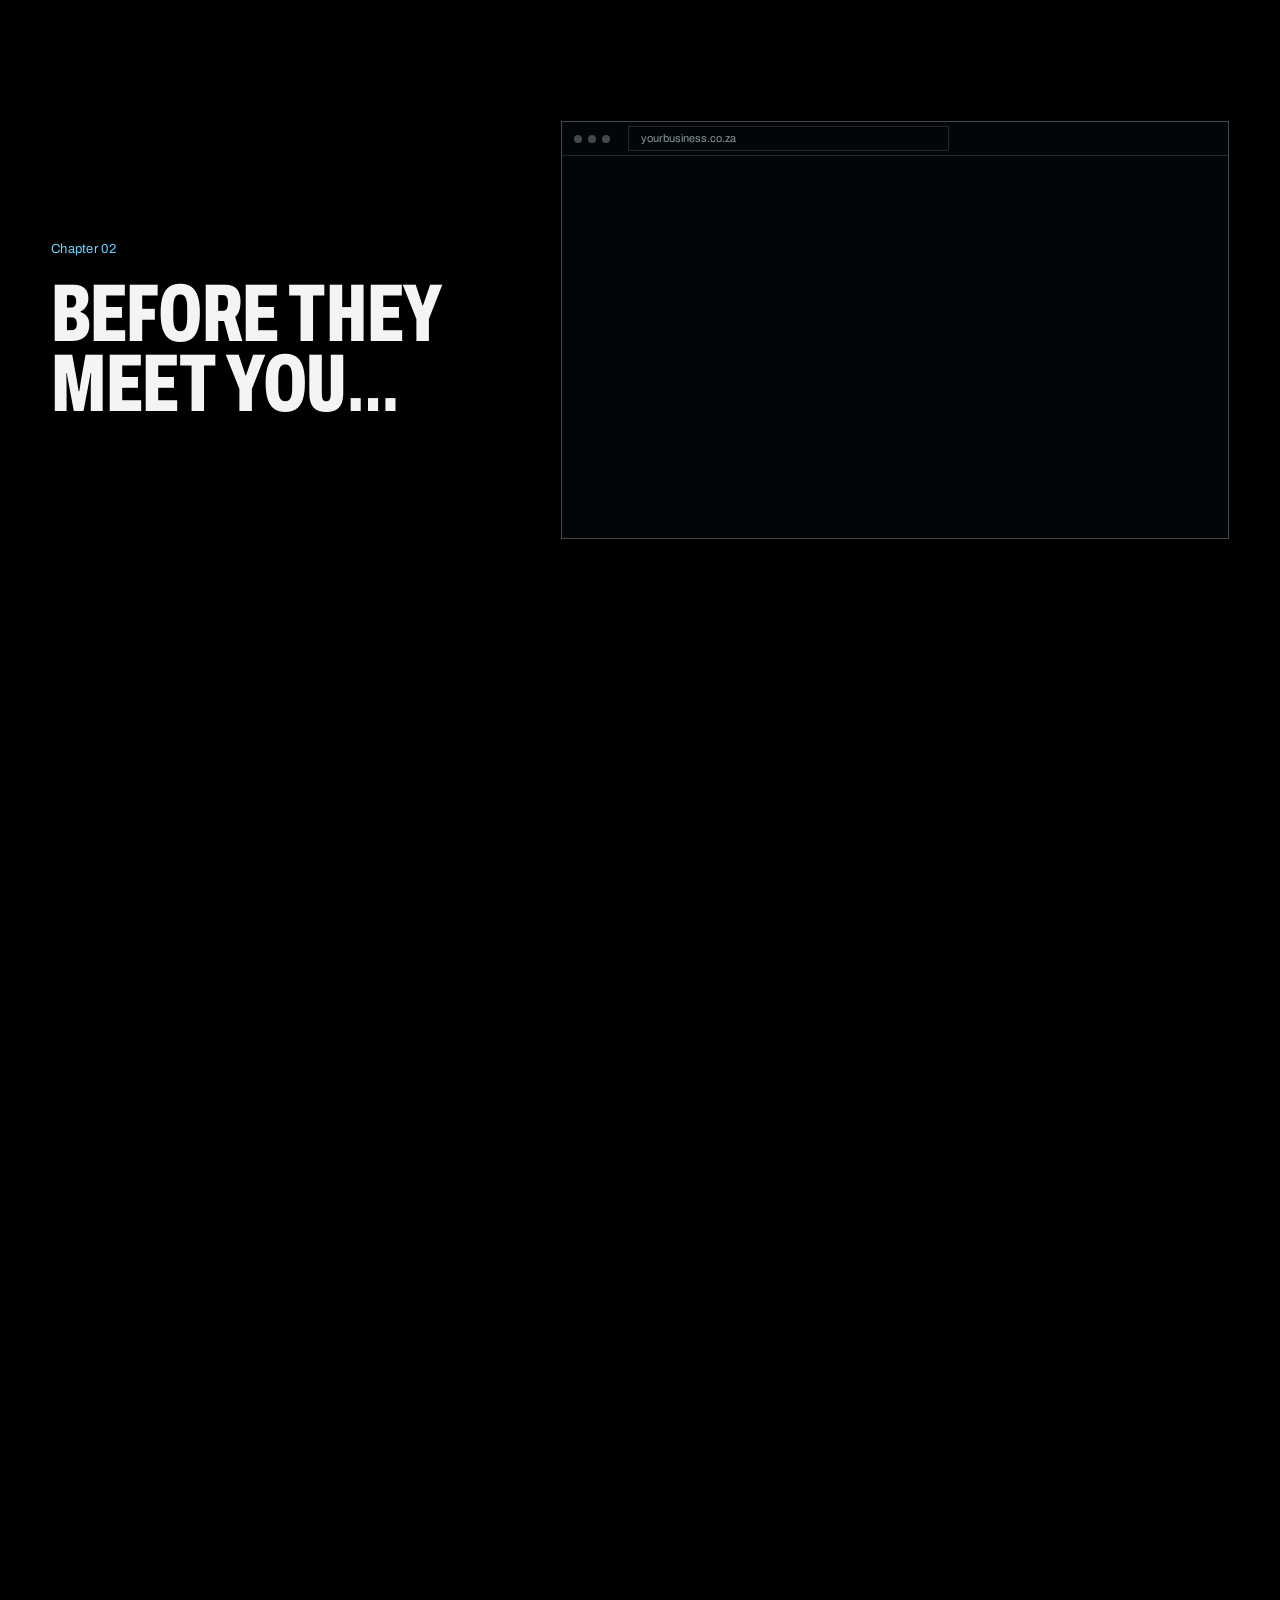
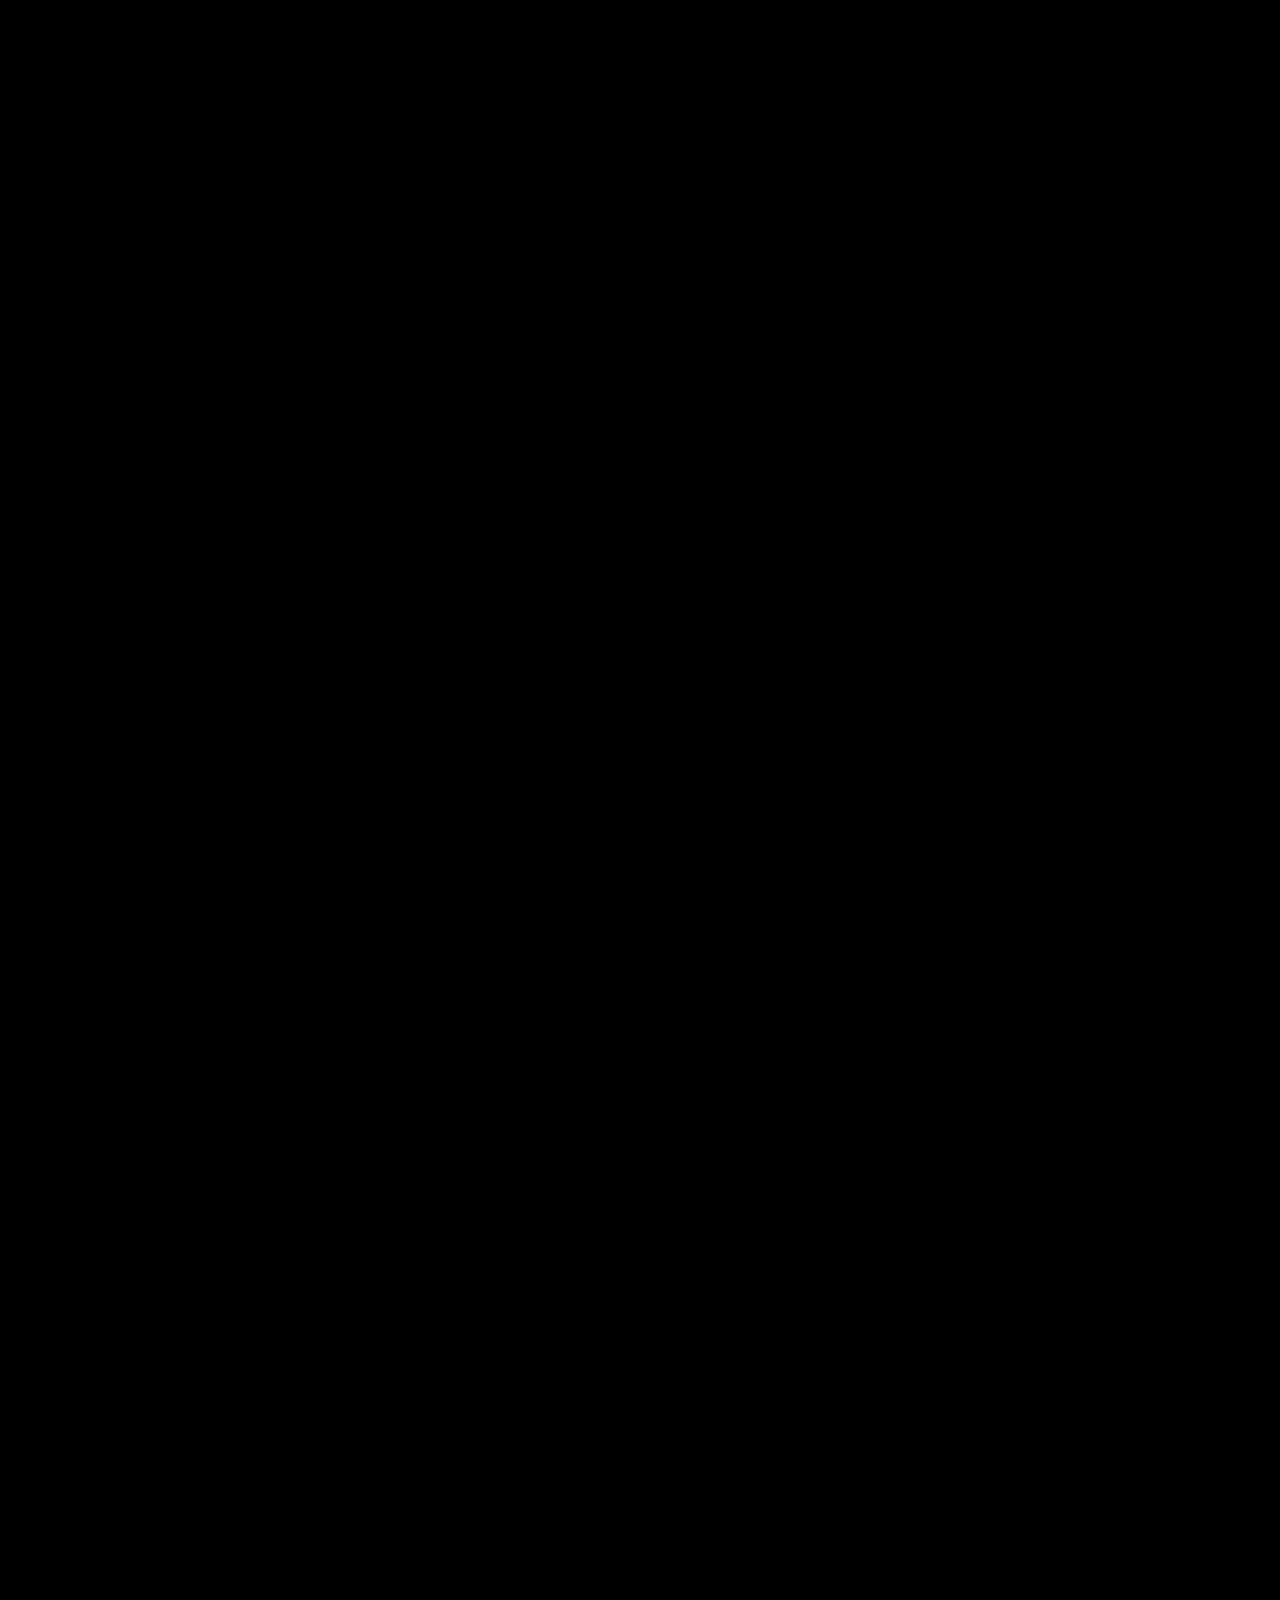
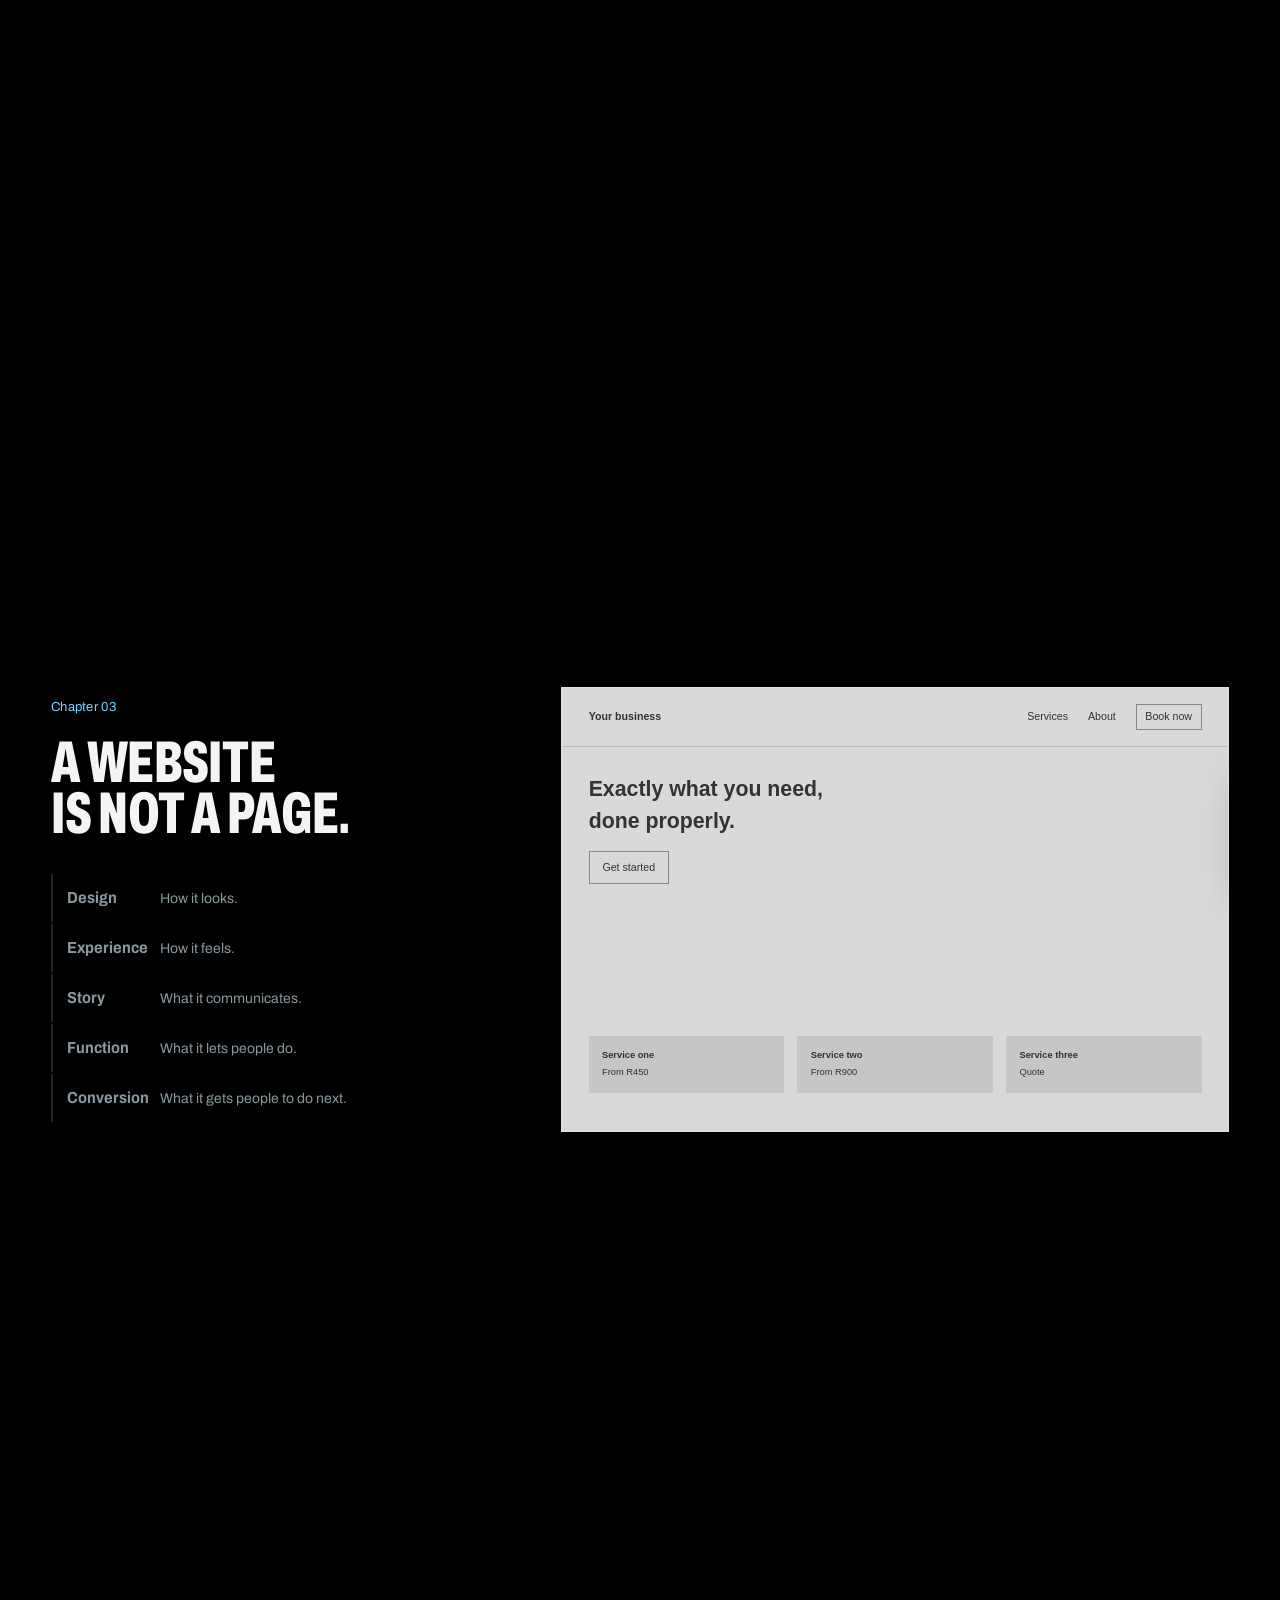
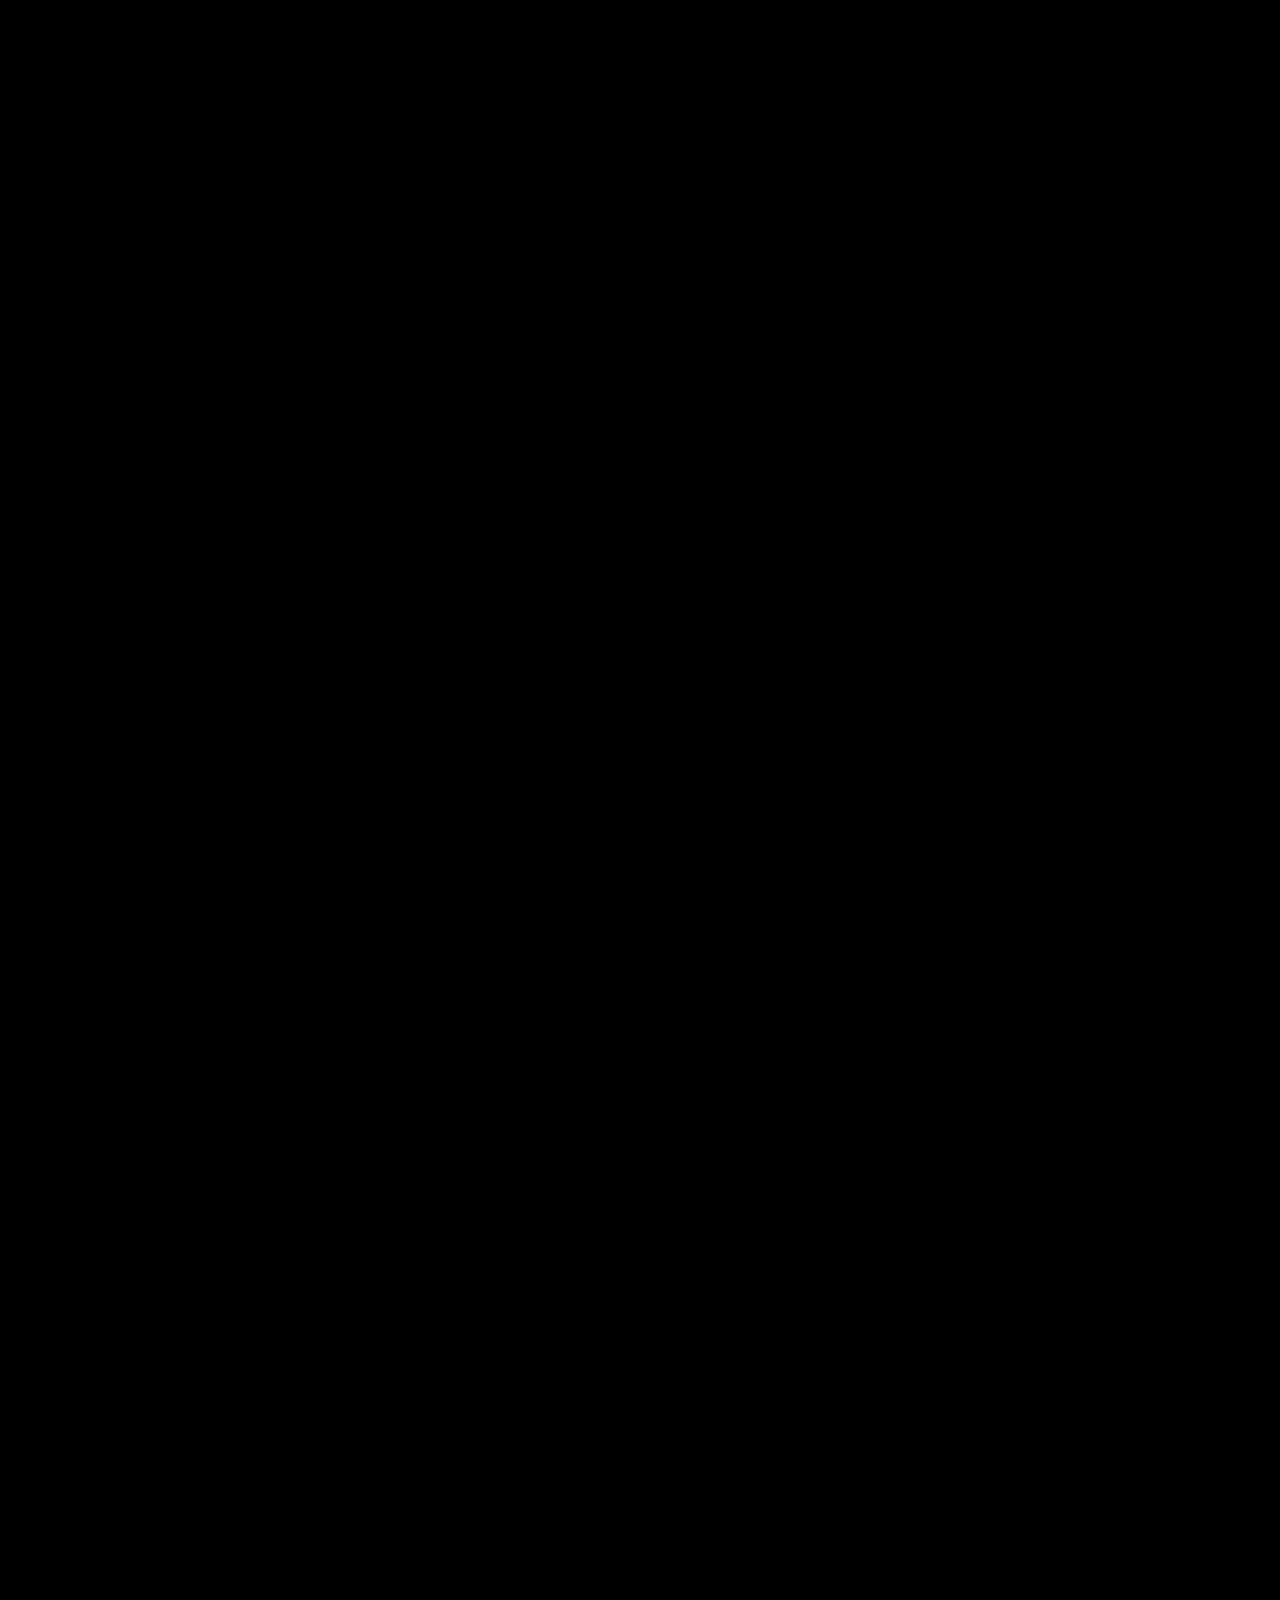
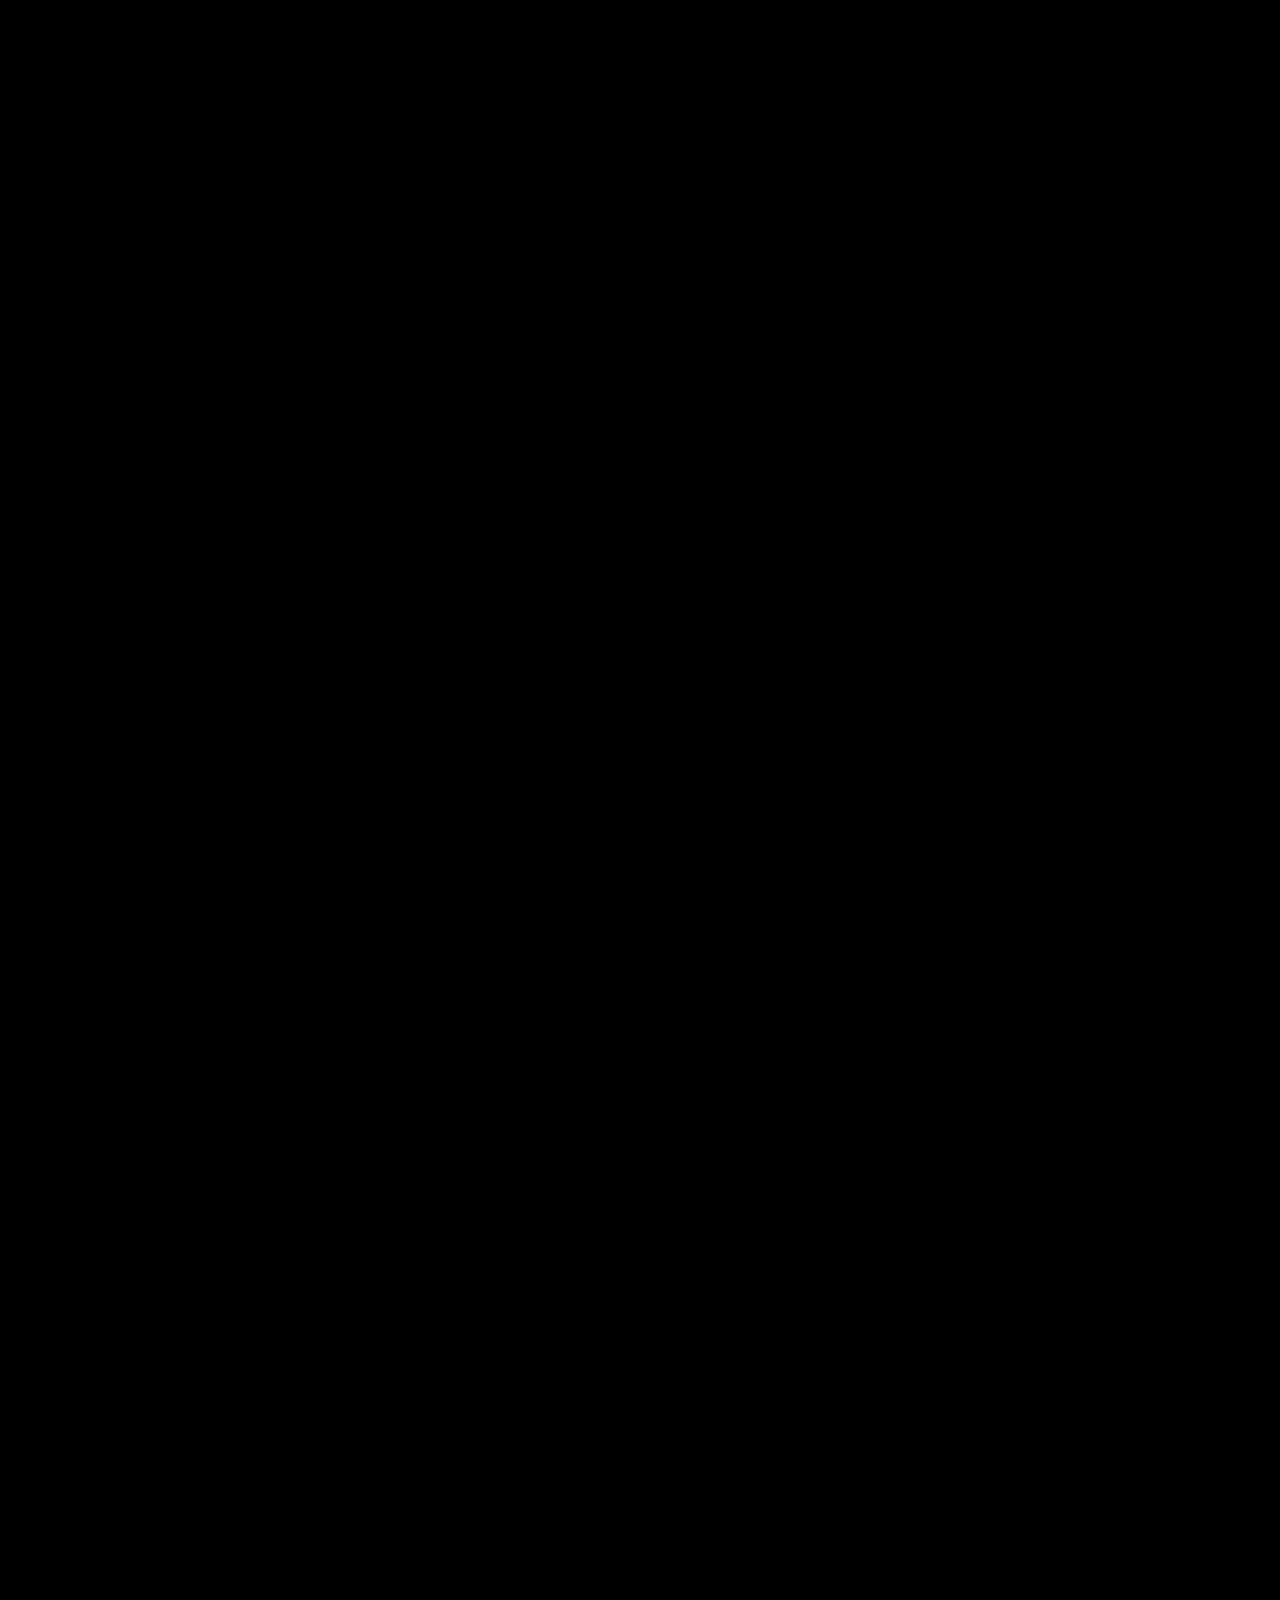
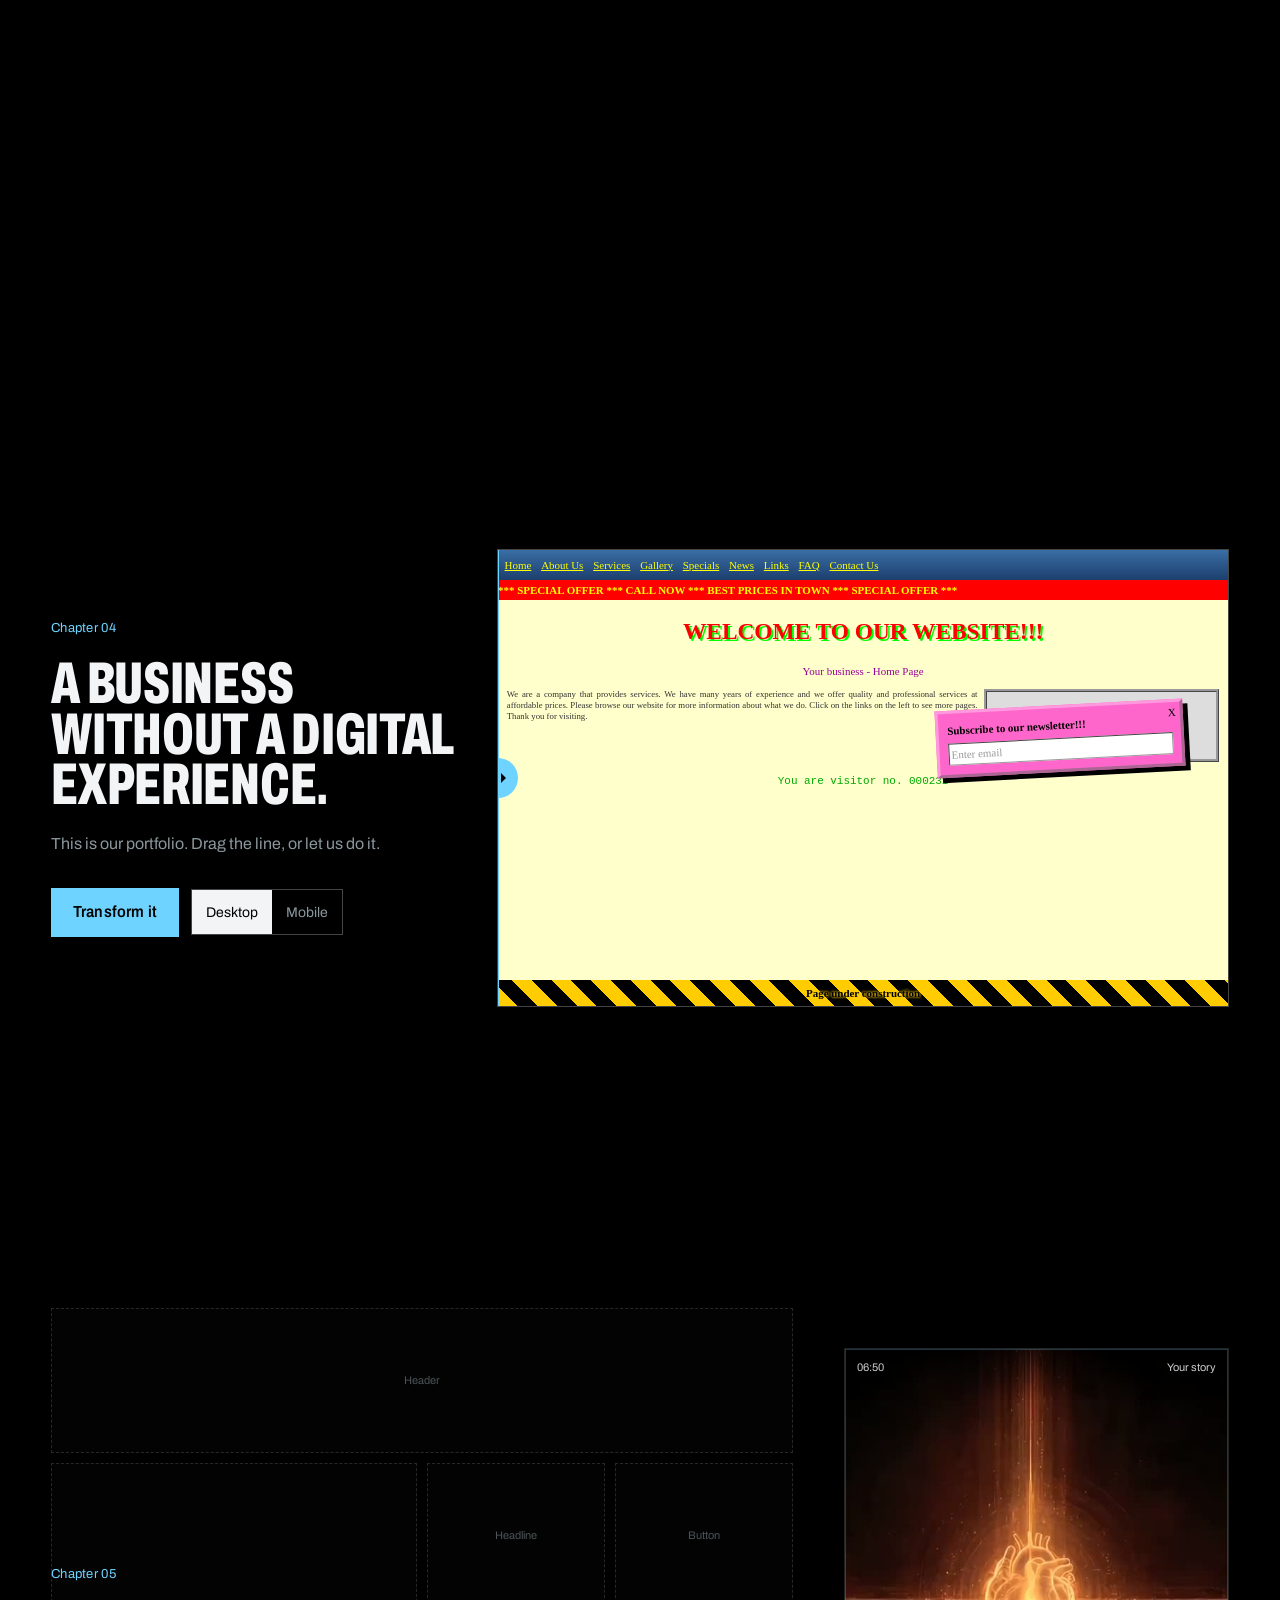
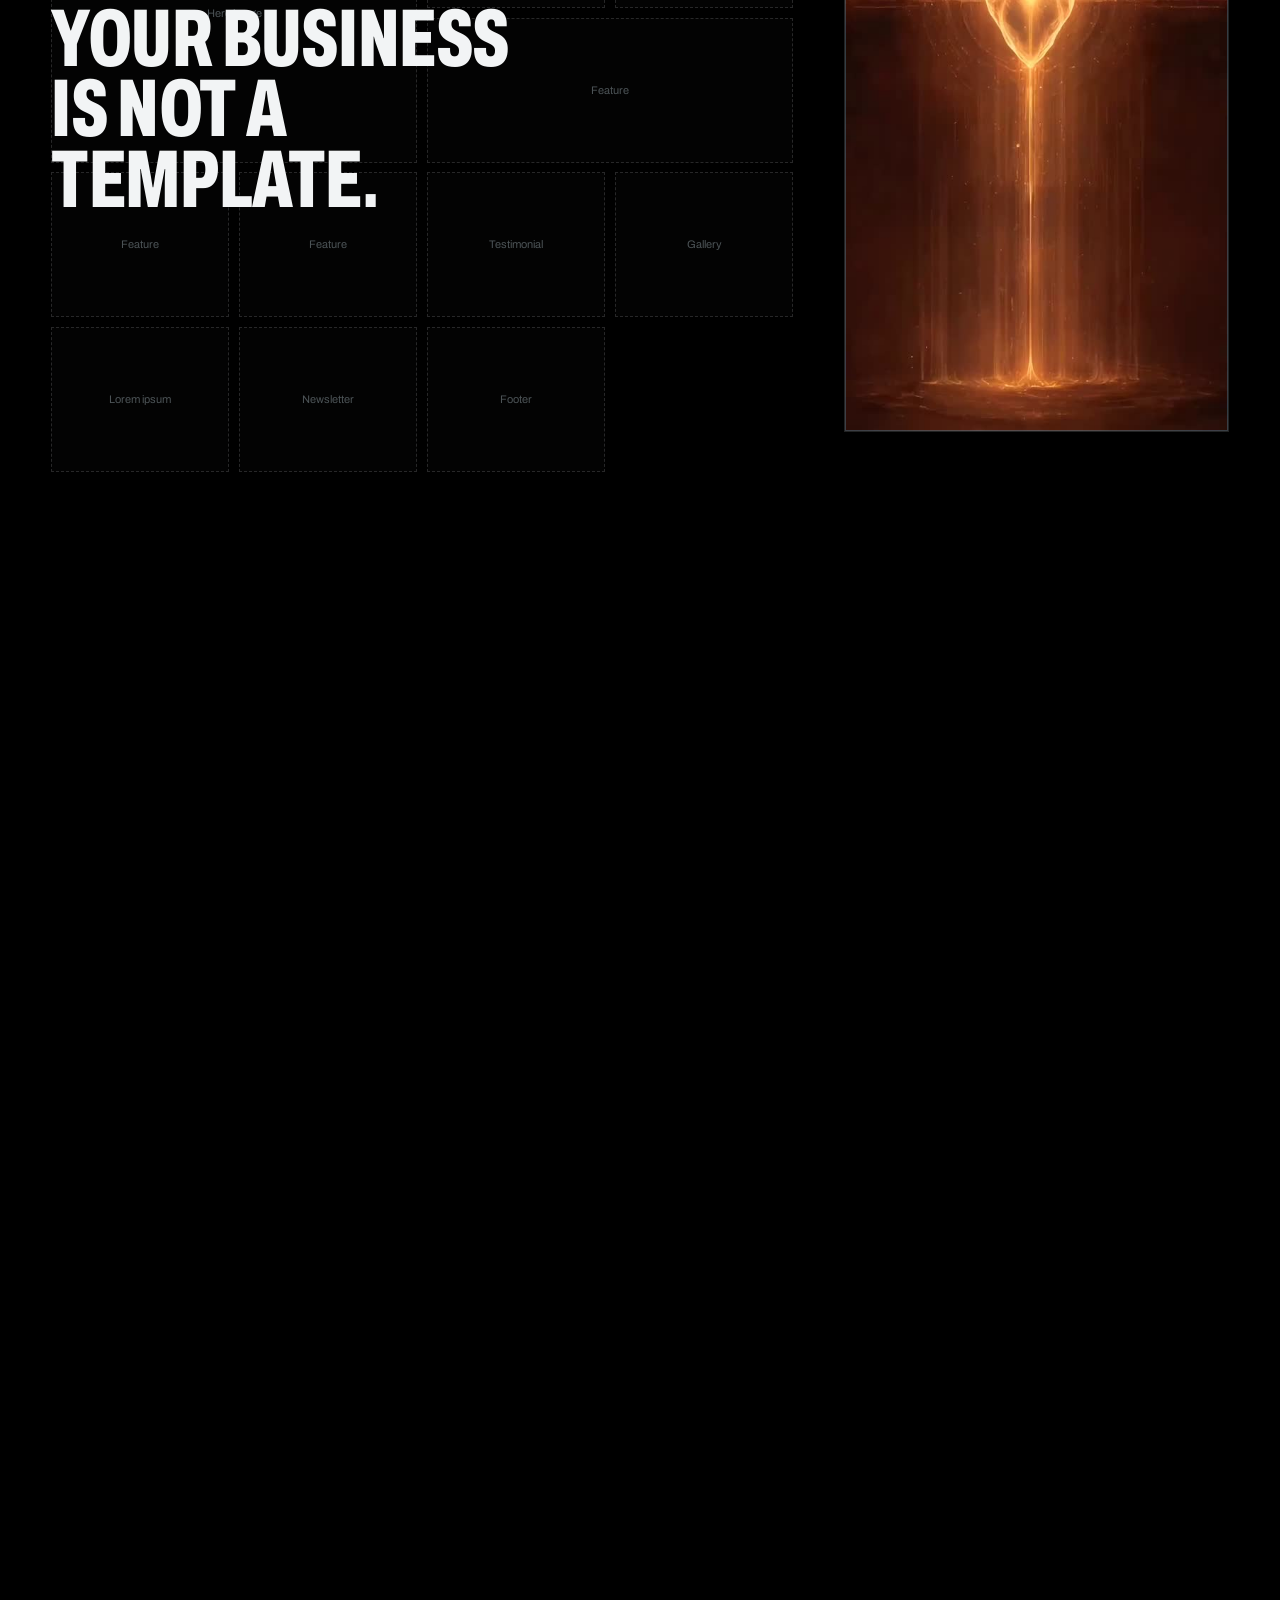
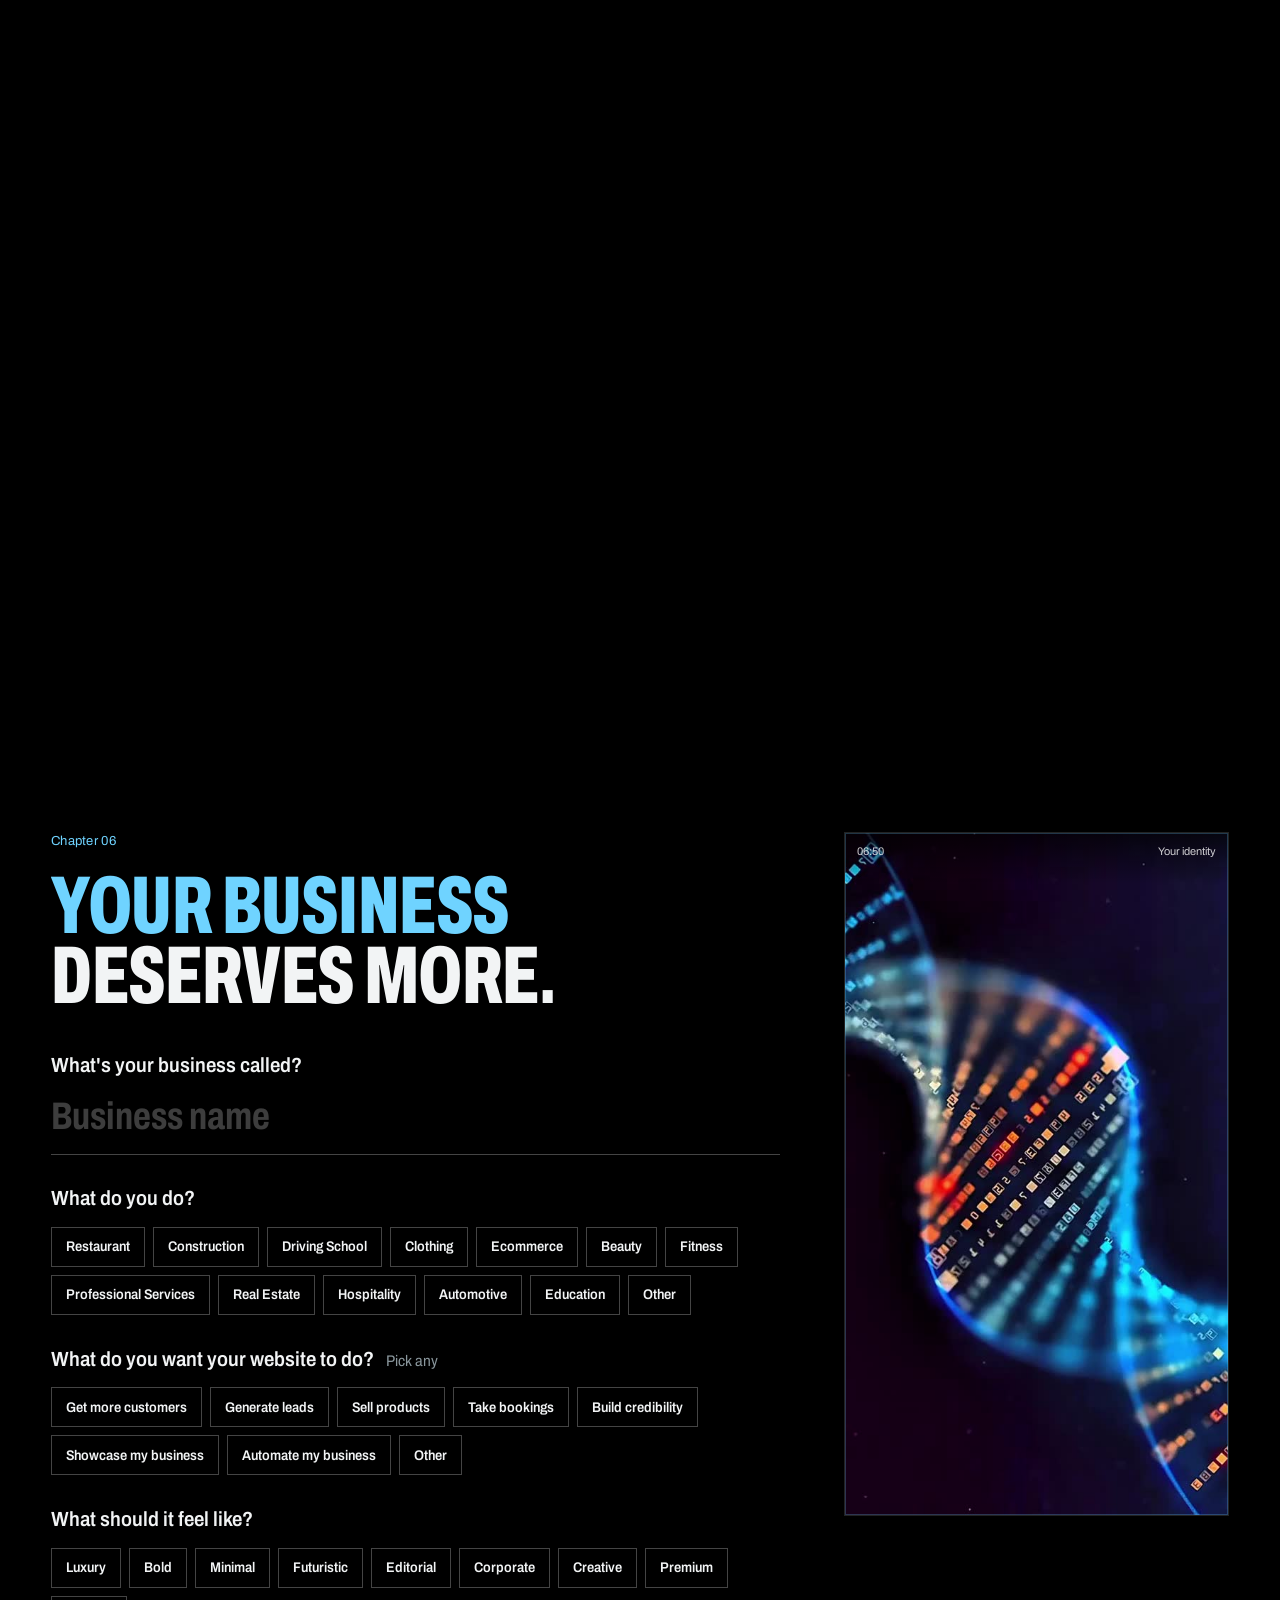
==== commit 7c17ff95: "Research-based website templates, sent with every enquiry - Concept engine: playbooks for 13 niches " ====
--- a/index.html
+++ b/index.html
@@ -26,7 +26,7 @@
 <link rel="apple-touch-icon" href="/assets/icons/apple-touch-icon.png">
 <link rel="manifest" href="/site.webmanifest">
 <link rel="preload" href="assets/fonts/archivo-var.woff2" as="font" type="font/woff2" crossorigin>
-<link rel="stylesheet" href="assets/css/main.css?v=60de02fe">
+<link rel="stylesheet" href="assets/css/main.css?v=a3d29e5a">
 <script type="application/ld+json">
 {
   "@context": "https://schema.org",
@@ -54,7 +54,7 @@
 
 <!-- Netlify Forms detection (hidden). Field names match the lead payload. -->
 <form name="build-my-website" data-netlify="true" netlify-honeypot="bot-field" hidden>
-  <input name="bot-field"><input name="kind"><input name="intent"><input name="name"><input name="businessName"><input name="businessType"><input name="businessDescription"><input name="goals"><input name="websiteType"><input name="style"><input name="email"><input name="phone"><input name="existingWebsite"><textarea name="message"></textarea><input name="personalised_category"><input name="personalised_goals"><input name="personalised_style"><input name="source_utm_source"><input name="source_utm_medium"><input name="source_utm_campaign"><input name="source_utm_term"><input name="source_utm_content"><input name="source_gclid"><input name="source_fbclid"><input name="source_referrer"><input name="source_landing_page"><input name="source_first_seen"><input name="page"><input name="timestamp"><input name="timezone">
+  <input name="bot-field"><input name="kind"><input name="intent"><input name="name"><input name="businessName"><input name="businessType"><input name="businessDescription"><input name="goals"><input name="websiteType"><input name="style"><input name="email"><input name="phone"><input name="existingWebsite"><input name="conceptId"><input name="conceptLink"><textarea name="message"></textarea><input name="personalised_category"><input name="personalised_goals"><input name="personalised_style"><input name="source_utm_source"><input name="source_utm_medium"><input name="source_utm_campaign"><input name="source_utm_term"><input name="source_utm_content"><input name="source_gclid"><input name="source_fbclid"><input name="source_referrer"><input name="source_landing_page"><input name="source_first_seen"><input name="page"><input name="timestamp"><input name="timezone">
 </form>
 <form name="contact" data-netlify="true" netlify-honeypot="bot-field" hidden>
   <input name="bot-field"><input name="kind"><input name="fullName"><input name="reply"><input name="businessName"><textarea name="message"></textarea><input name="source_utm_source"><input name="source_utm_medium"><input name="source_utm_campaign"><input name="source_referrer"><input name="source_landing_page"><input name="page"><input name="timestamp"><input name="timezone">
@@ -296,13 +296,19 @@
           <div><dt>Goal</dt><dd data-tag="goal">Get more customers</dd></div>
         </dl>
         <p class="hint-empty when-unnamed">Add your business name in chapter 06 and this becomes yours.</p>
+        <div class="research" aria-live="polite">
+          <p class="research__k">We studied what the leading <span data-r="label">small businesses</span> do online:</p>
+          <ul class="research__list" data-r="list"></ul>
+          <p class="research__edge"><b>What we'd do better</b><span data-r="edge"></span></p>
+        </div>
       </div>
       <div class="concept" id="concept" aria-live="polite">
         <div class="concept__browser">
           <div class="browser__chrome"><i></i><i></i><i></i><span class="browser__url"><span data-bind-slug>yourbusiness</span>.co.za</span></div>
-          <div class="cx" data-surface="desktop"></div>
-        </div>
-        <div class="concept__phone"><div class="cx" data-surface="phone"></div></div>
+          <div class="cxf" data-surface="desktop"><iframe title="Website template preview, desktop" tabindex="-1" aria-hidden="true"></iframe></div>
+        </div>
+        <div class="concept__phone"><div class="cxf" data-surface="phone"><iframe title="Website template preview, phone" tabindex="-1" aria-hidden="true"></iframe></div></div>
+        <a class="concept__open" data-cx-open href="concept.html" target="_blank" rel="noopener" data-cursor="Open"><span class="sr-only">Open the full website template in a new tab</span></a>
         <ol class="concept__log" aria-label="Build log"></ol>
       </div>
       <div class="preview__actions">
@@ -310,6 +316,7 @@
         <div class="preview__tools">
           <button class="btn" type="button" id="cx-rebuild">Rebuild</button>
           <button class="btn" type="button" id="cx-style">Try another feel</button>
+          <a class="btn" data-cx-open href="concept.html" target="_blank" rel="noopener">View full template</a>
         </div>
         <div class="preview__go">
           <button class="btn btn--accent" type="button" data-open="intake" data-cta-primary>Build my website</button>
@@ -584,6 +591,7 @@
       <p class="done__name mega" data-bind-name>Your business</p>
       <p class="mega mega--md done__line"><span class="l">Your next chapter</span><span class="l">starts here.</span></p>
       <p class="done__received">Your enquiry has been received. We'll be in touch shortly.</p>
+      <p class="done__concept">Your template <b data-done-concept>—</b> is with our team. <a data-done-concept-link href="concept.html" target="_blank" rel="noopener">View it again</a></p>
       <p class="done__preview" hidden>Preview mode: this enquiry was not sent anywhere.</p>
     </div>
     <div class="done__error">
@@ -616,9 +624,10 @@
 <div class="cursor" aria-hidden="true"><span class="cursor__label"></span></div>
 
 <script src="assets/js/config.js?v=ac97362f"></script>
-<script src="assets/js/concept-engine.js?v=cfc2a965"></script>
-<script src="assets/js/leads.js?v=819dc978"></script>
+<script src="assets/js/concept-render.js?v=5bd5965f"></script>
+<script src="assets/js/concept-engine.js?v=77aa9e0a"></script>
+<script src="assets/js/leads.js?v=1ffc5ece"></script>
 <script src="assets/js/audio.js?v=c0053fa3"></script>
-<script src="assets/js/app.js?v=b41d6ae4"></script>
+<script src="assets/js/app.js?v=b012ffb0"></script>
 </body>
 </html>
--- a/assets/css/main.css
+++ b/assets/css/main.css
@@ -747,6 +747,31 @@
   .journey li { padding-bottom: 6px; }
 }
 
+
+/* ---------- Chapter 07: real template preview + research ---------- */
+.cxf { position: relative; overflow: hidden; background: #000; }
+.cxf[data-surface="desktop"] { aspect-ratio: 16 / 10; }
+.concept__phone .cxf { height: 100%; }
+.cxf iframe { position: absolute; top: 0; left: 0; border: 0; transform-origin: 0 0; pointer-events: none; background: #000; }
+.concept__open { position: absolute; inset: 0 0 8% 0; z-index: 3; }
+.concept__open:focus-visible { outline: 2px solid var(--accent); outline-offset: 4px; }
+.research { margin-top: 1.8rem; padding-top: 1.2rem; border-top: 1px solid var(--line); max-width: 46ch; }
+.research__k { margin: 0 0 .7rem; font-size: 15px; color: var(--dim); }
+.research__k span { color: var(--ink); font-weight: 700; }
+.research__list { list-style: none; margin: 0; padding: 0; display: grid; gap: 8px; }
+.research__list li { position: relative; padding-left: 26px; font-size: 15px; line-height: 1.4; }
+.research__list li::before { content: ""; position: absolute; left: 2px; top: .28em; width: 12px; height: 7px; border-left: 2px solid var(--accent); border-bottom: 2px solid var(--accent); transform: rotate(-45deg); }
+.research__edge { margin: 1rem 0 0; padding: 12px 14px; border-left: 2px solid var(--accent); background: rgba(255,255,255,.04); display: grid; gap: 4px; font-size: 15px; line-height: 1.45; }
+.research__edge b { color: var(--accent); font-size: 13px; font-variation-settings: "wdth" 90; }
+.done__concept { margin: 0; font-size: 15px; color: var(--dim); }
+.done__concept b { color: var(--ink); }
+.done__concept a { color: var(--accent); }
+.journey-card .jc-template { margin: 10px 0 0; font-size: 13px; color: var(--dim); }
+.journey-card .jc-template b { color: var(--ink); }
+.journey-card .jc-template a { color: var(--accent); }
+/* HUD legibility when content scrolls underneath */
+.hud::before { content: ""; position: absolute; inset: 0 0 -24px; z-index: -1; background: linear-gradient(180deg, rgba(0,0,0,.78) 0%, rgba(0,0,0,.45) 60%, transparent 100%); pointer-events: none; }
+
 /* ---------- Scroll cue (shown after the intro until the visitor scrolls) ---------- */
 .scroll-cue {
   position: fixed; left: 50%; bottom: calc(env(safe-area-inset-bottom, 0px) + 28px); z-index: 58;
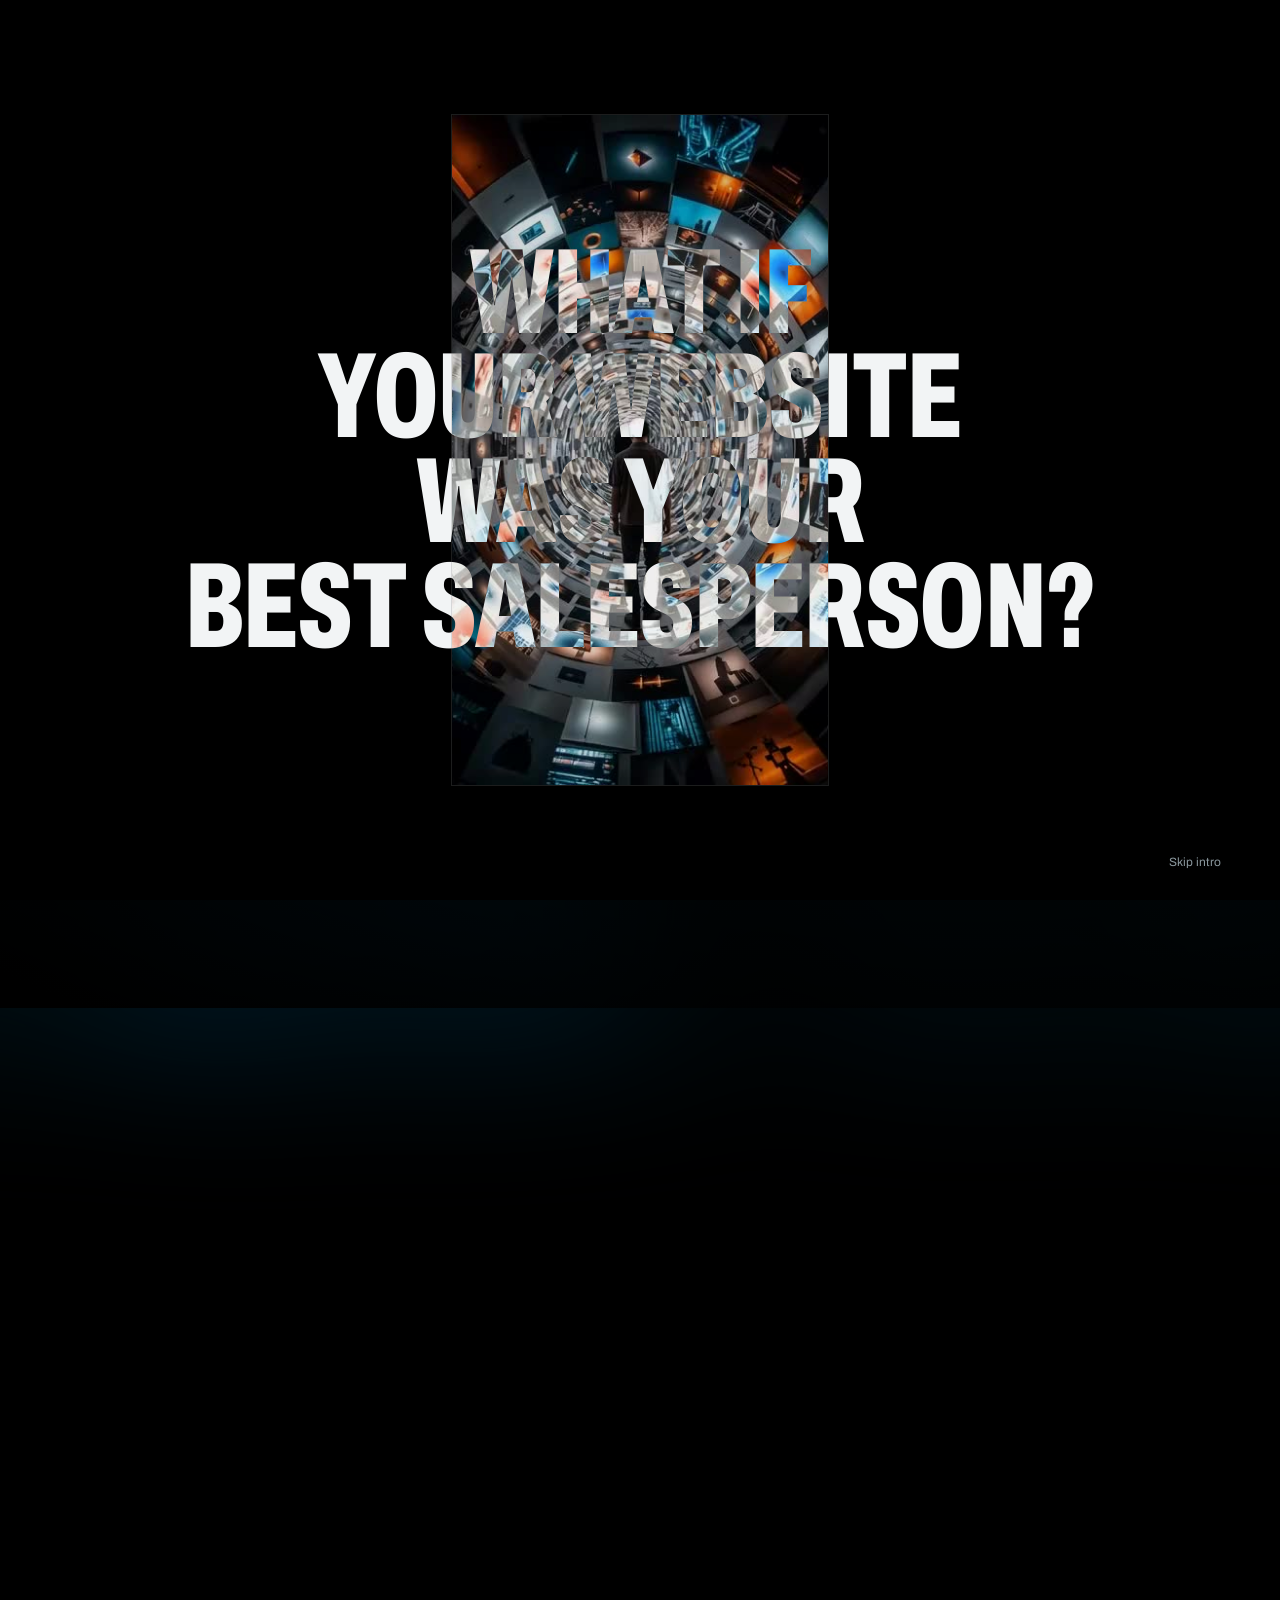
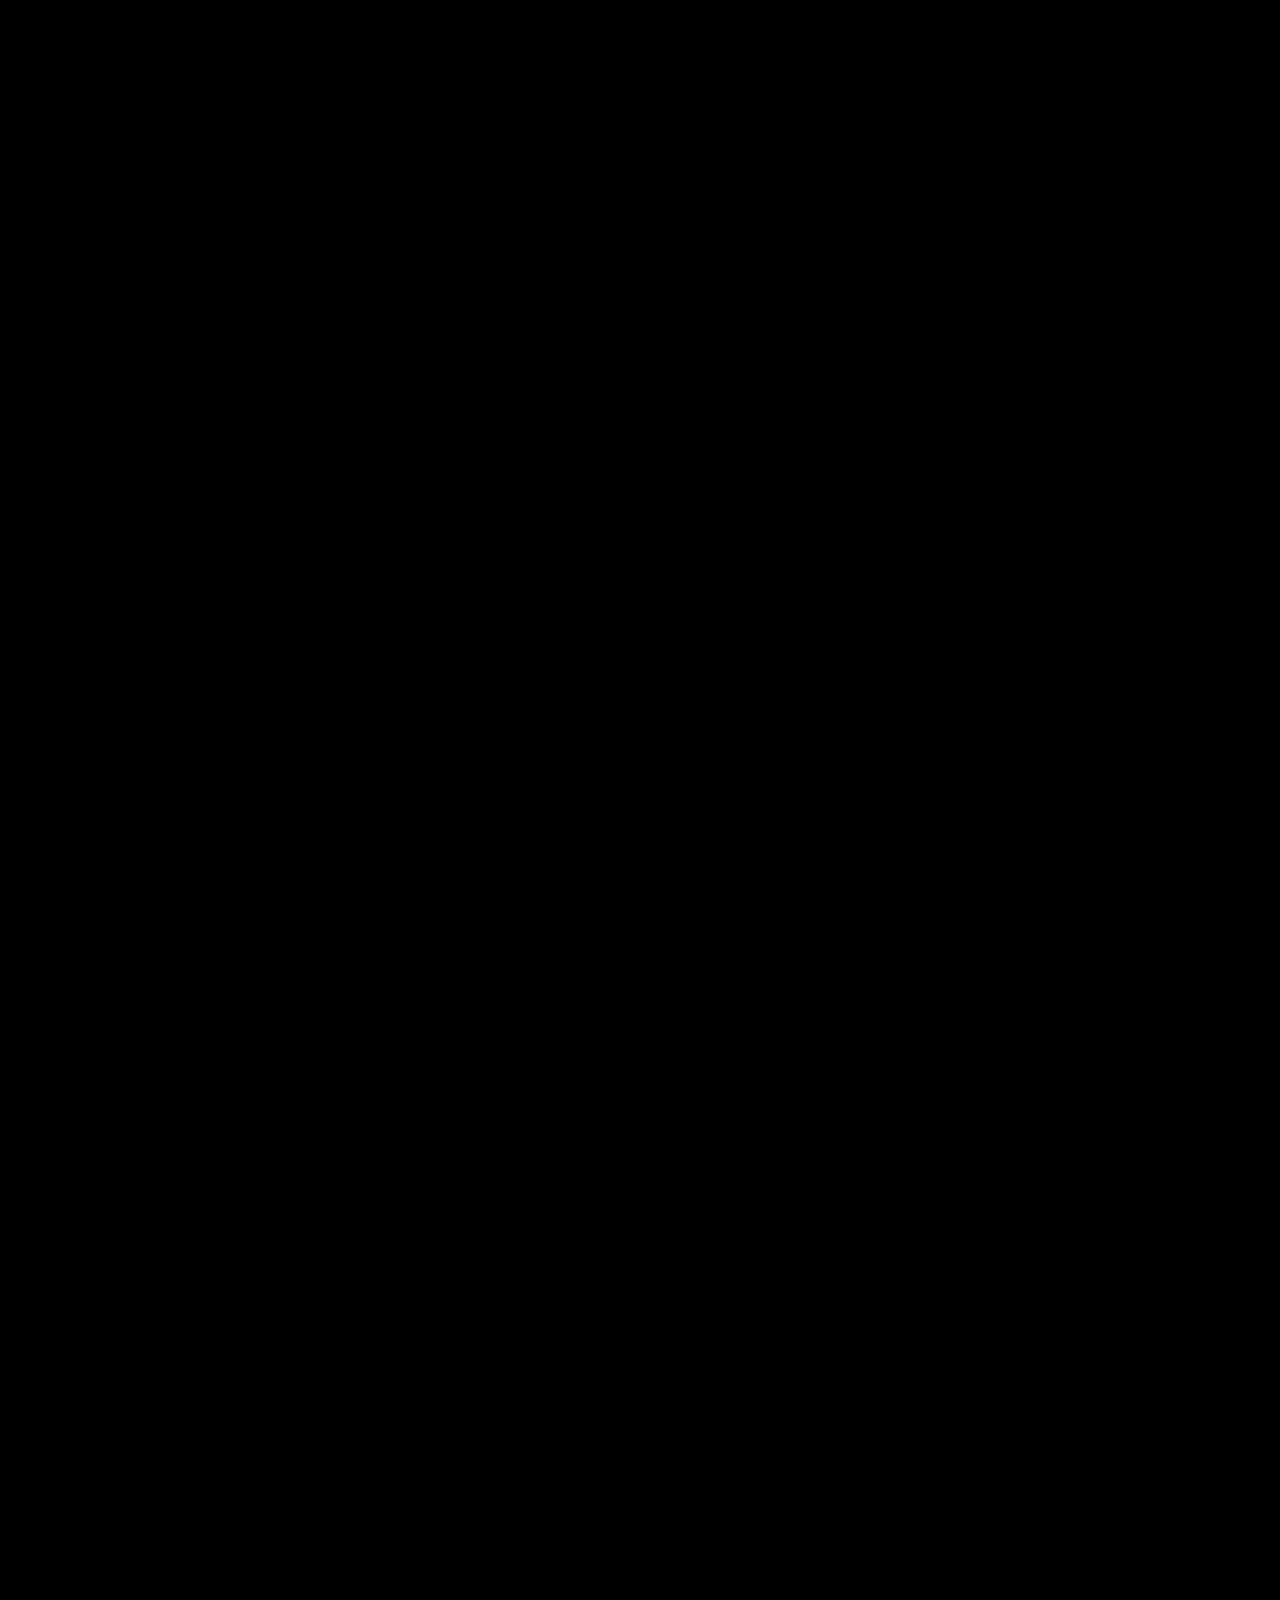
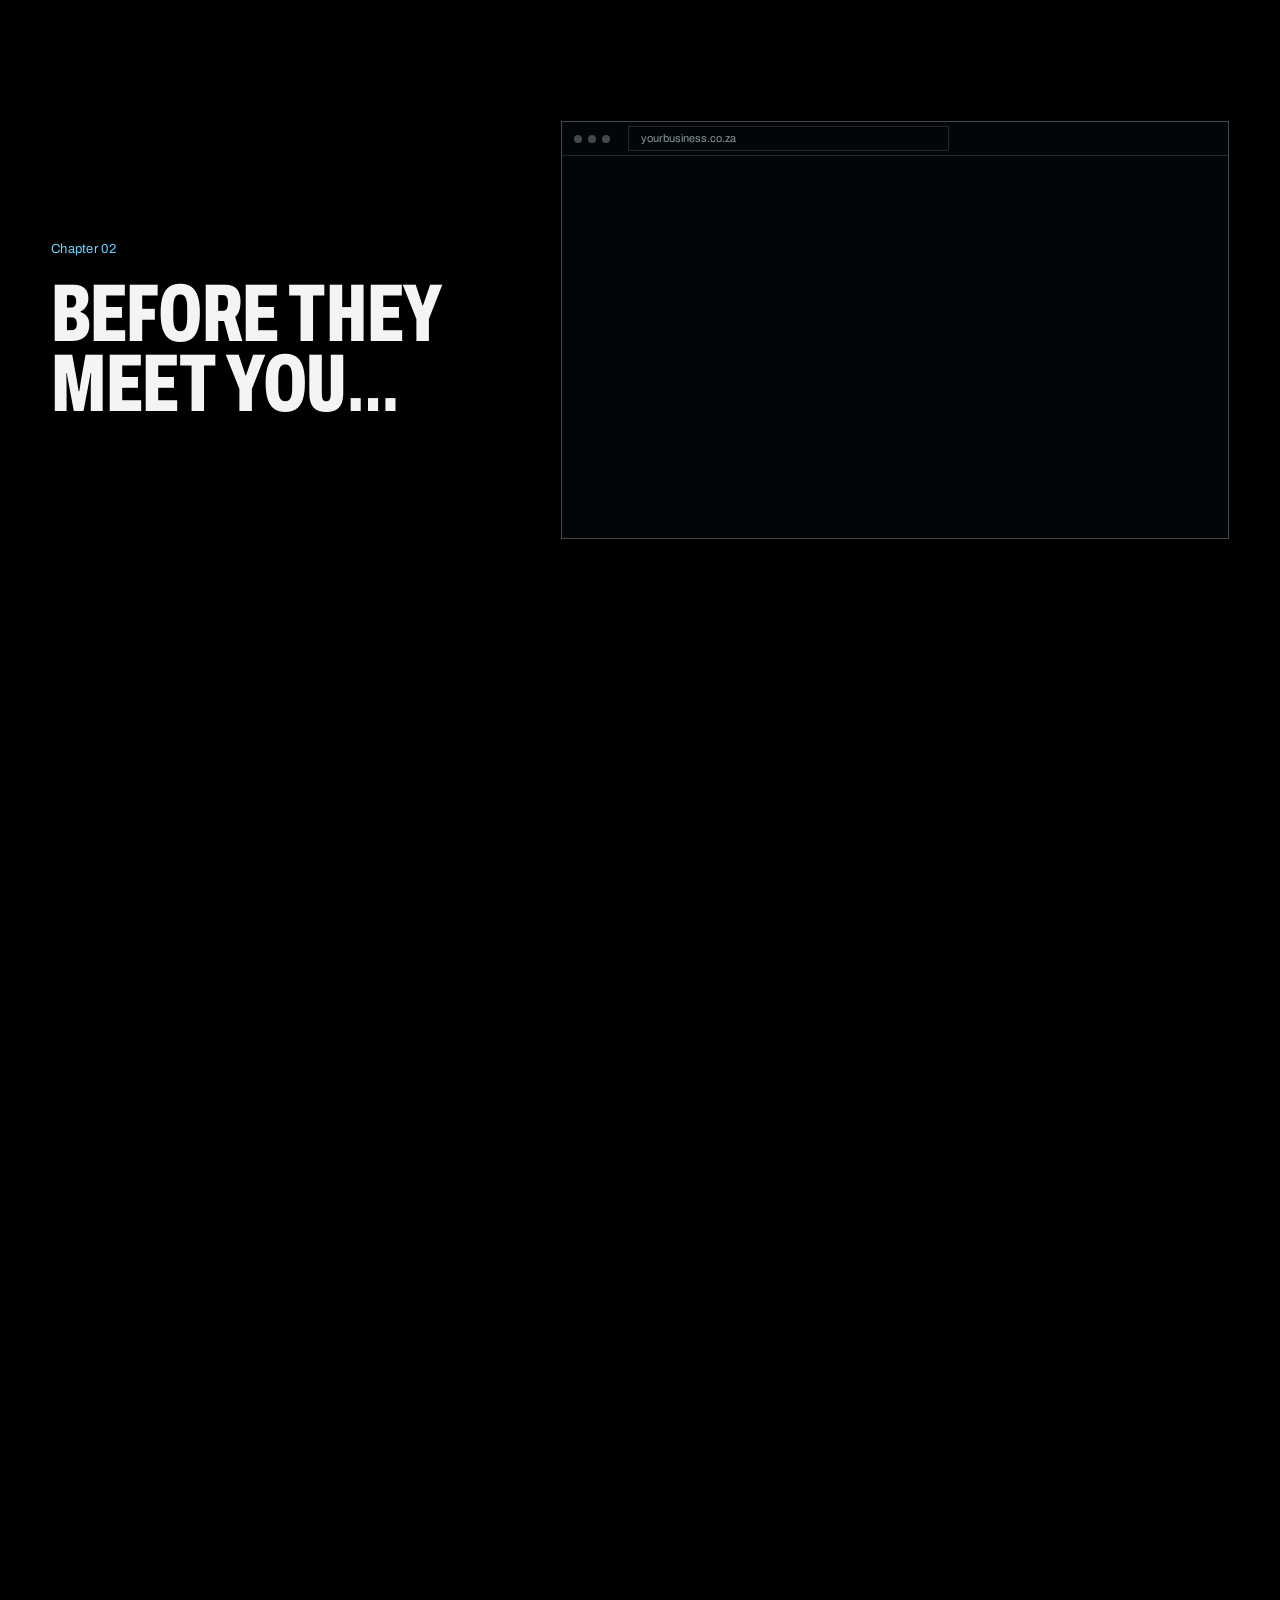
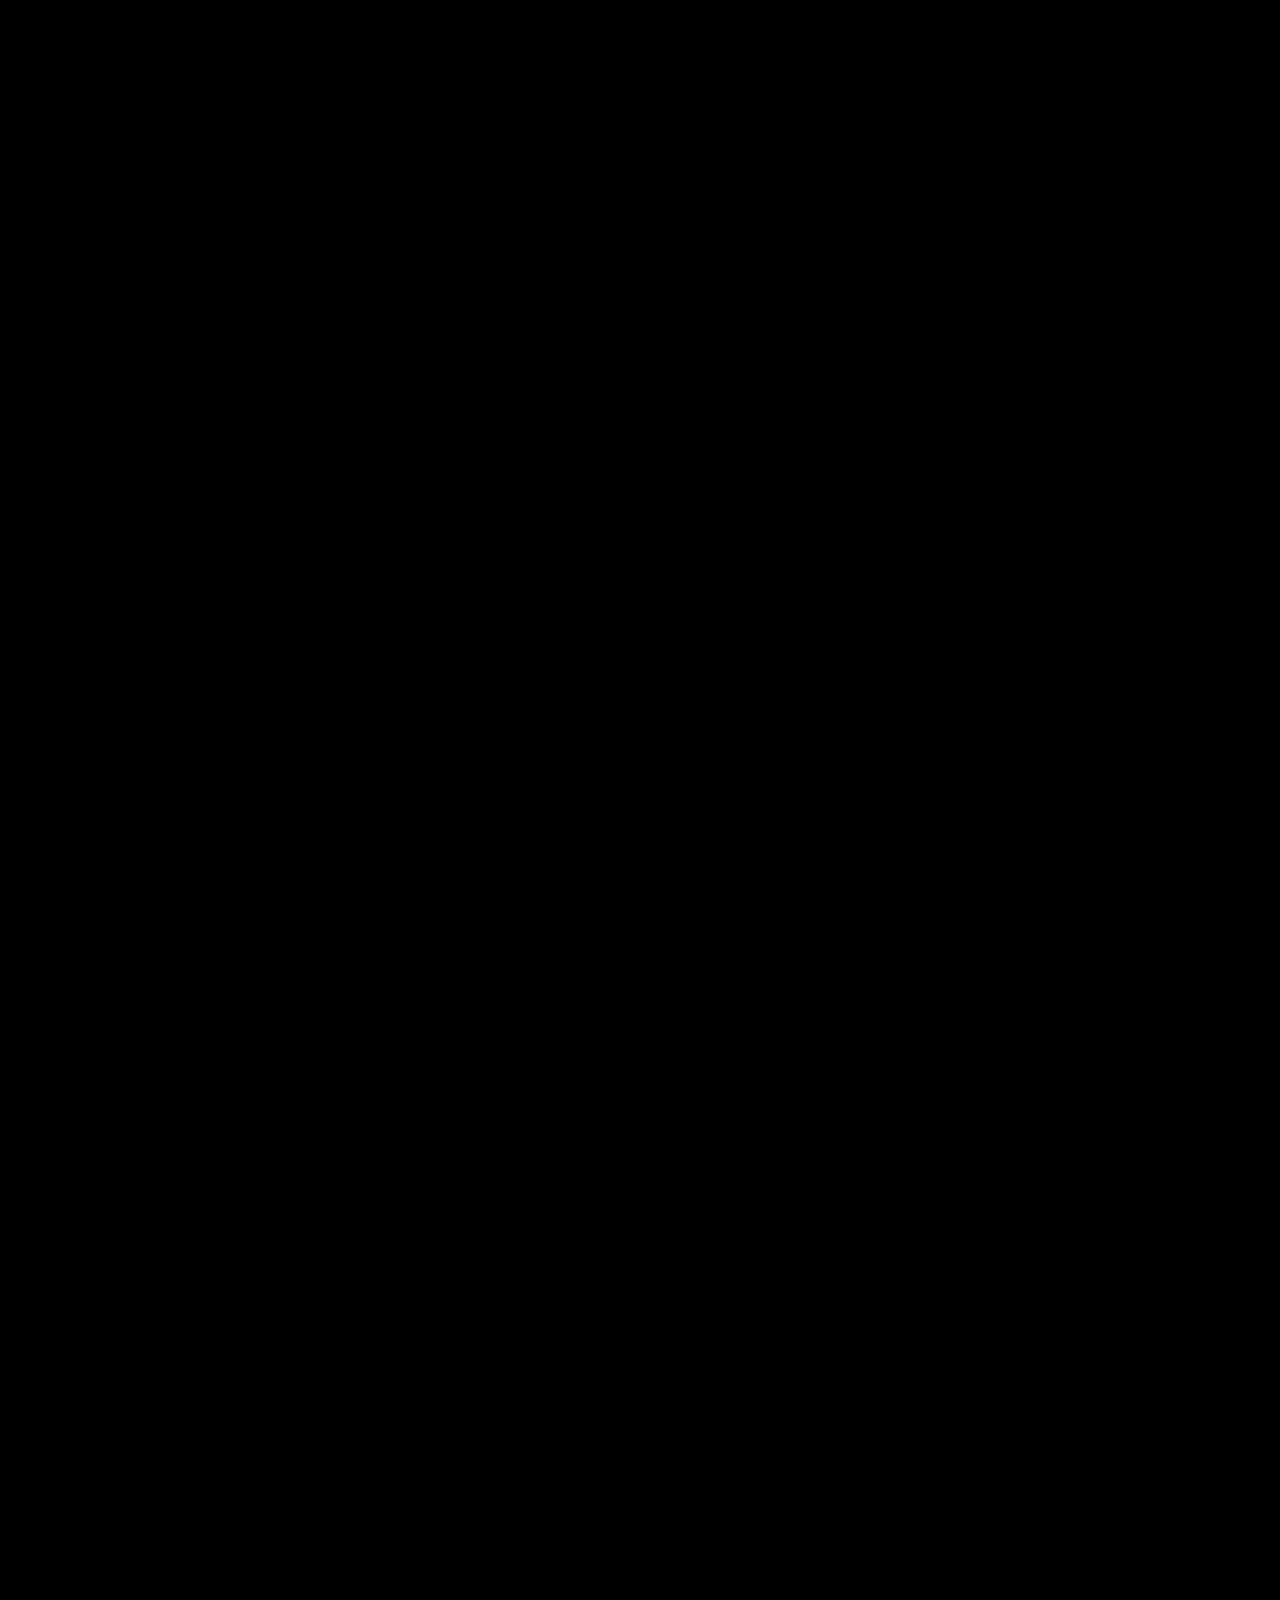
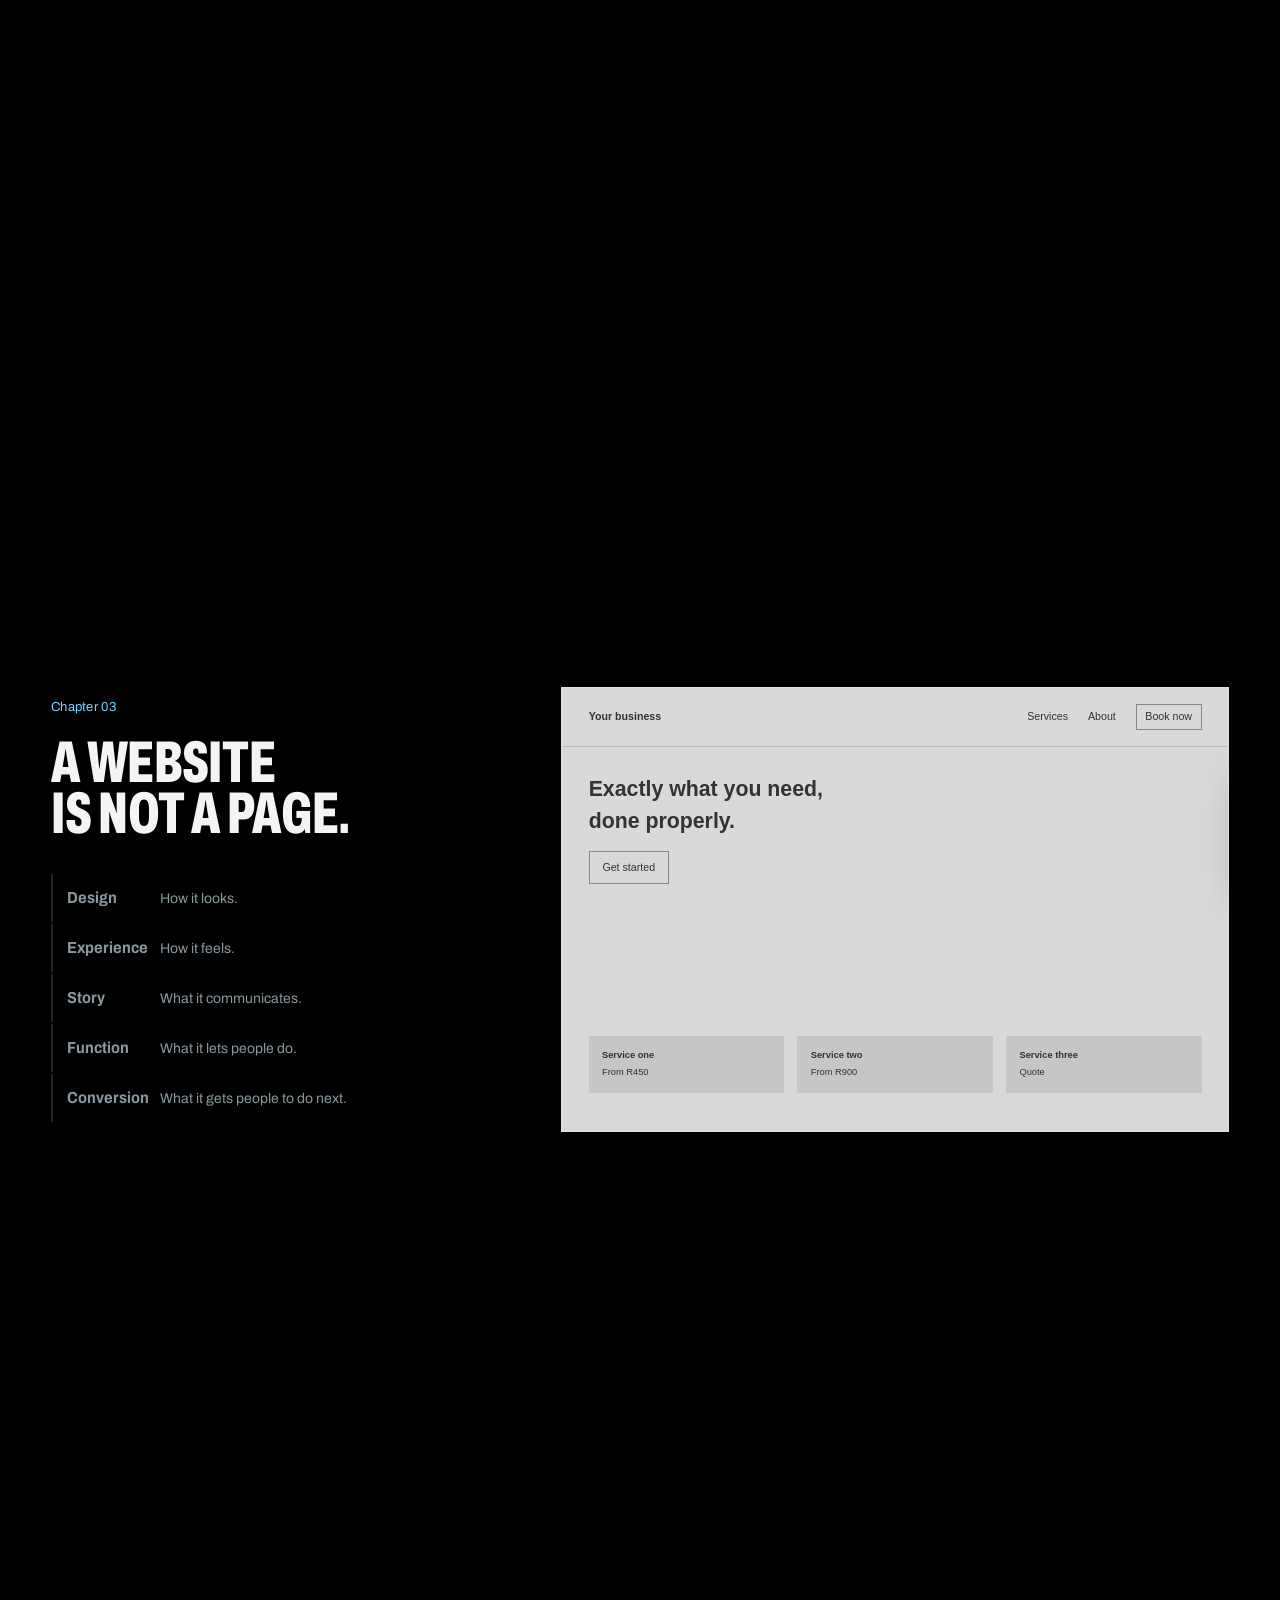
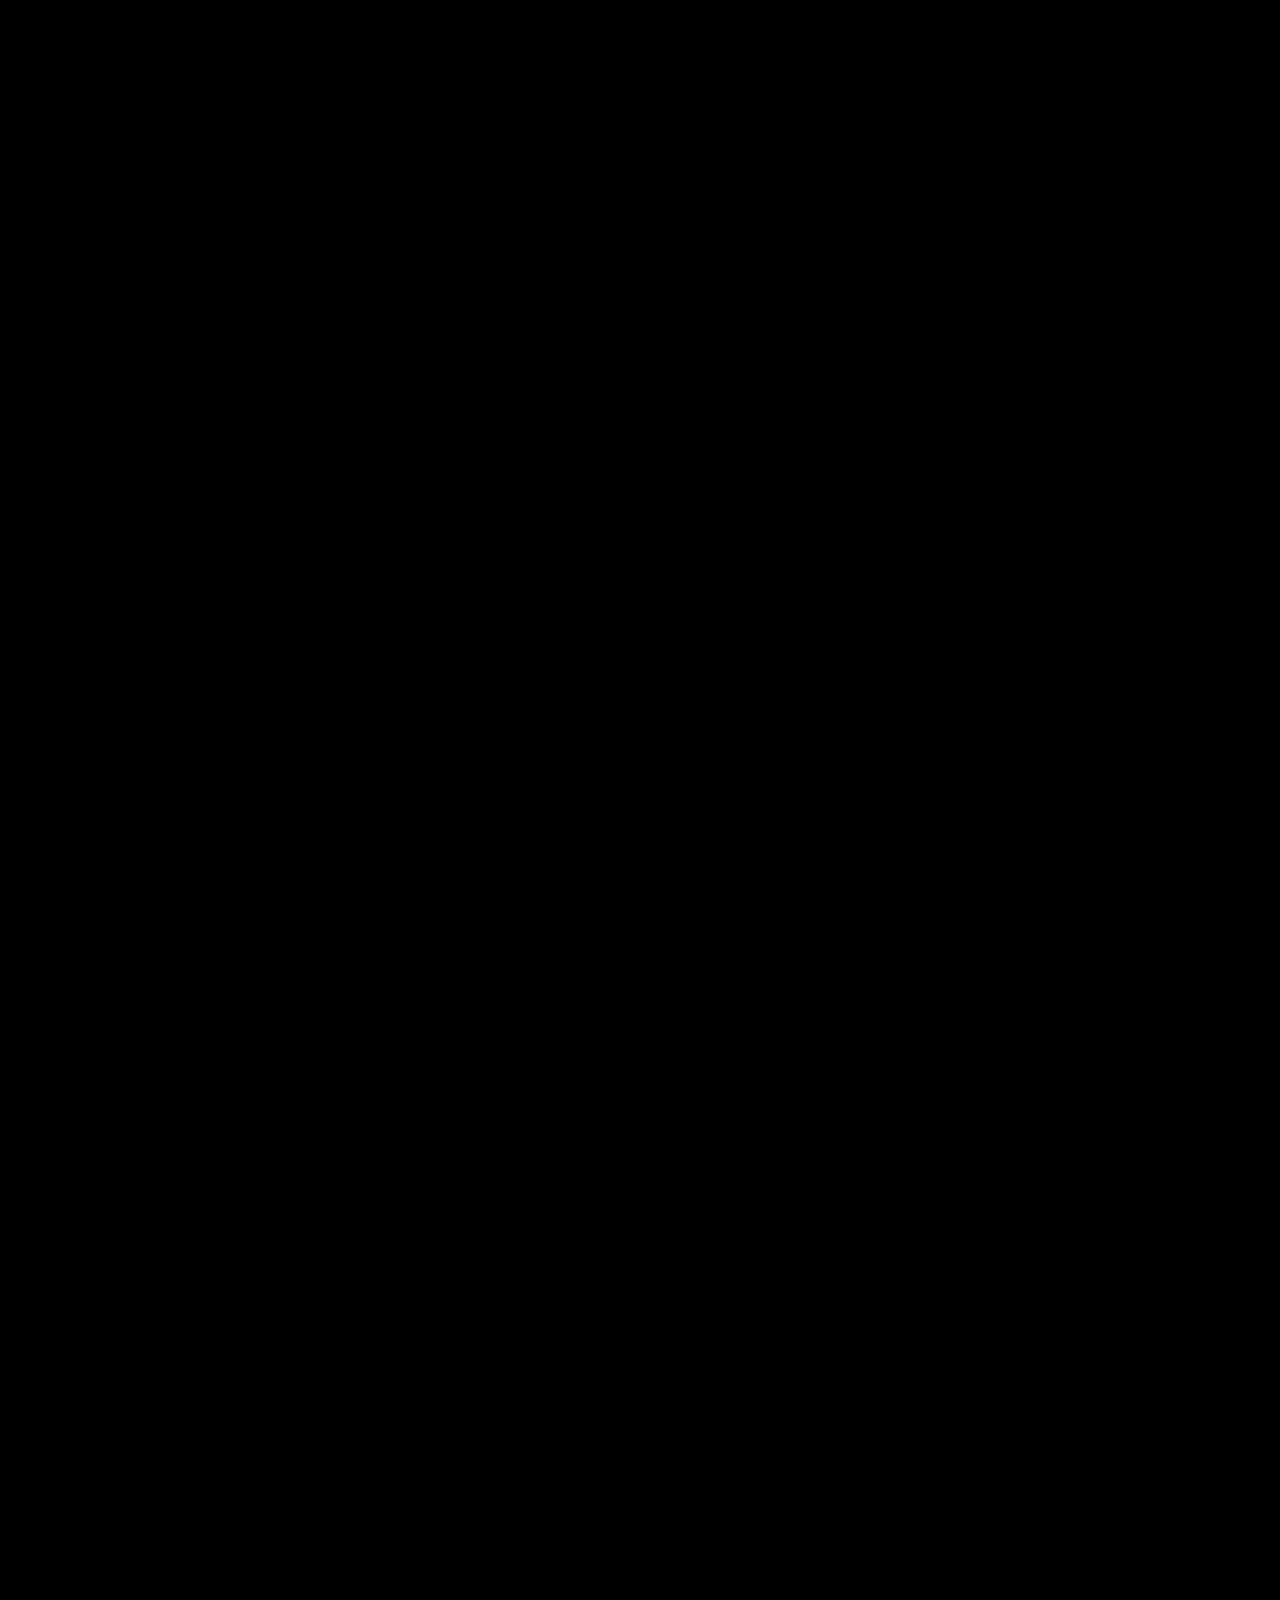
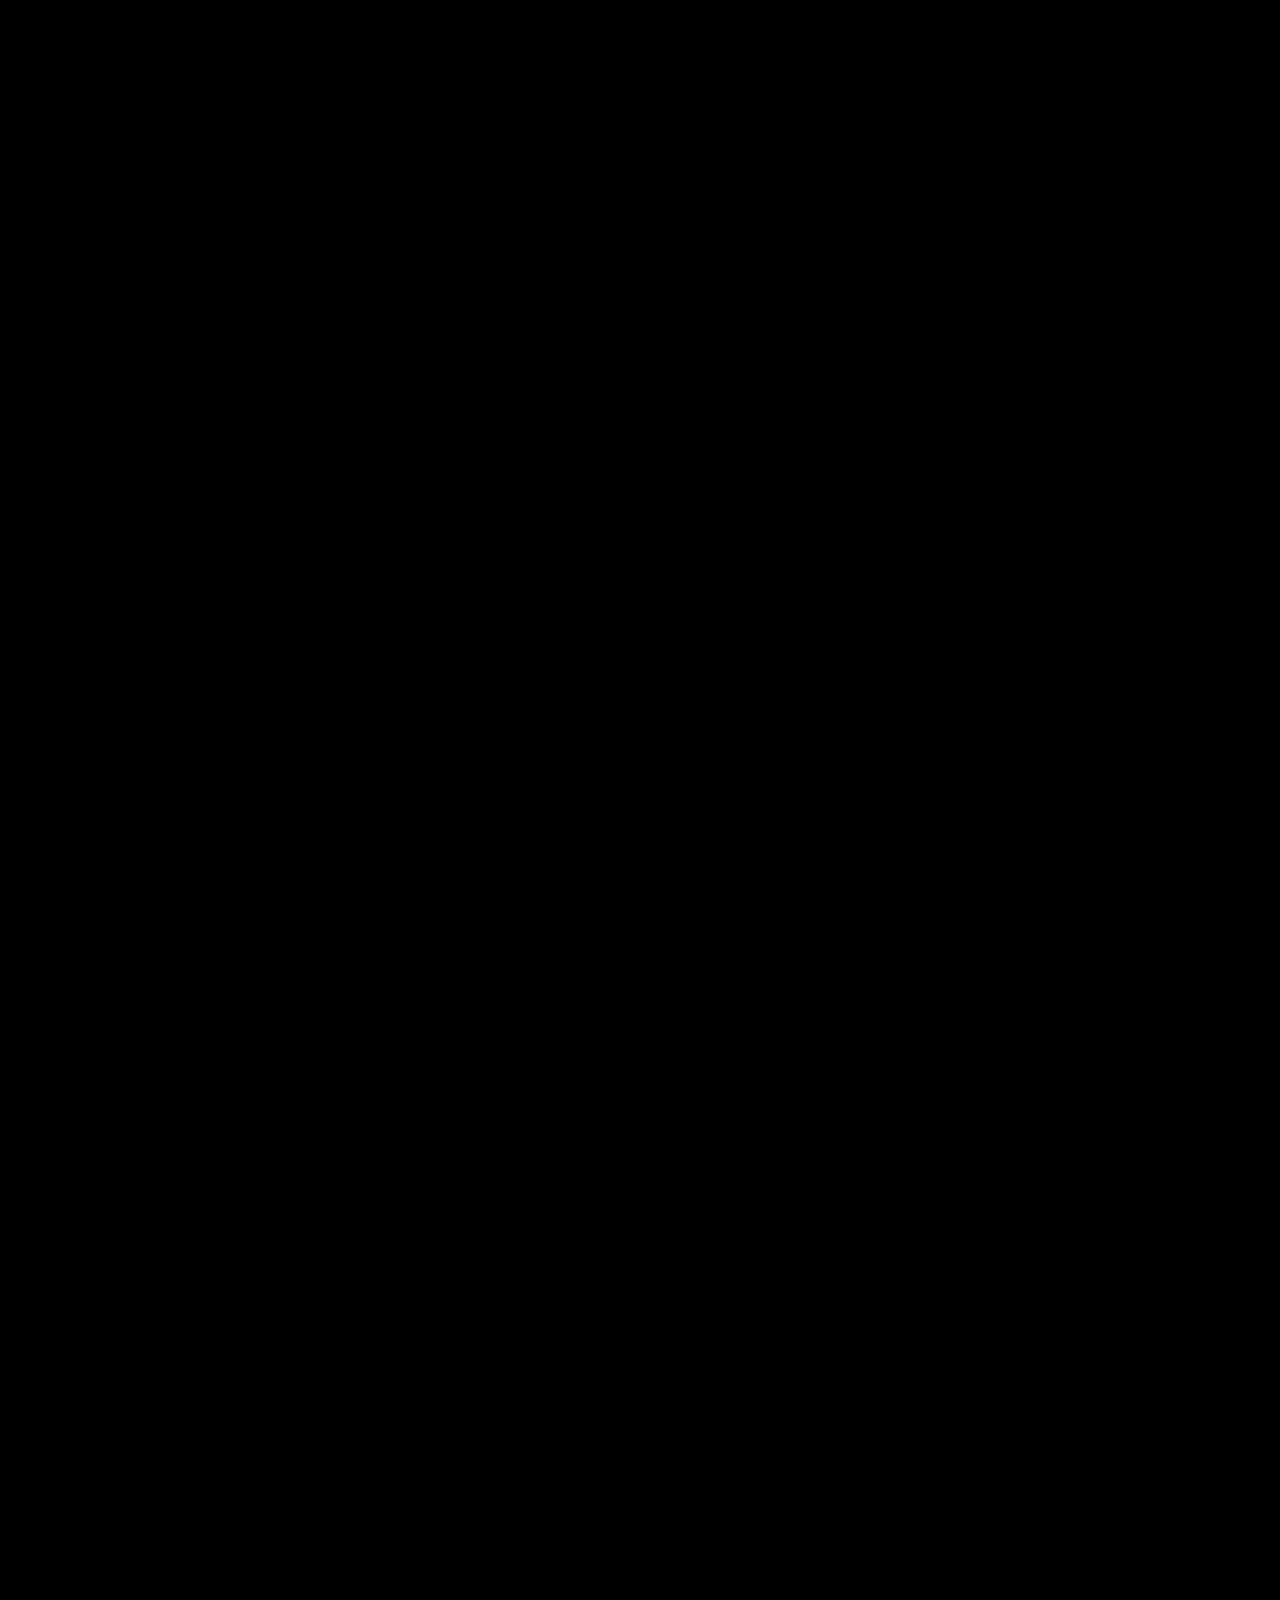
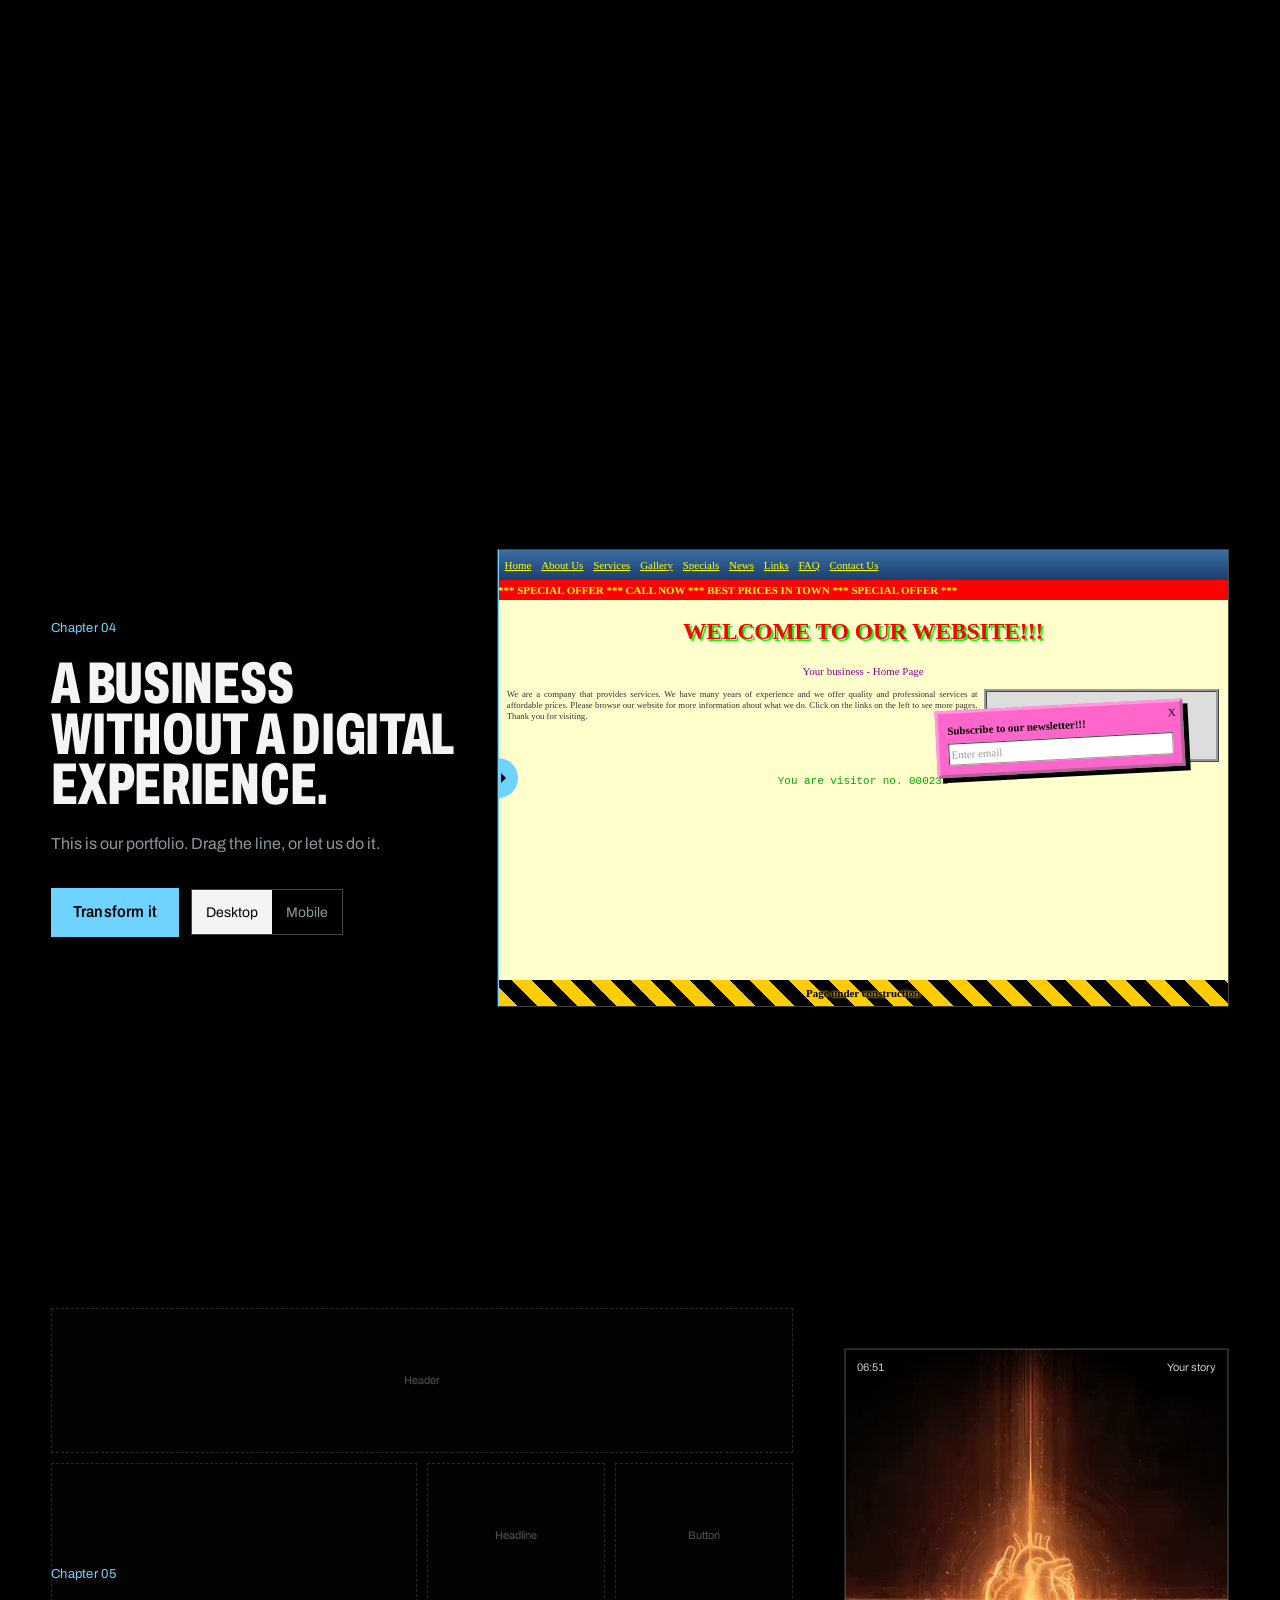
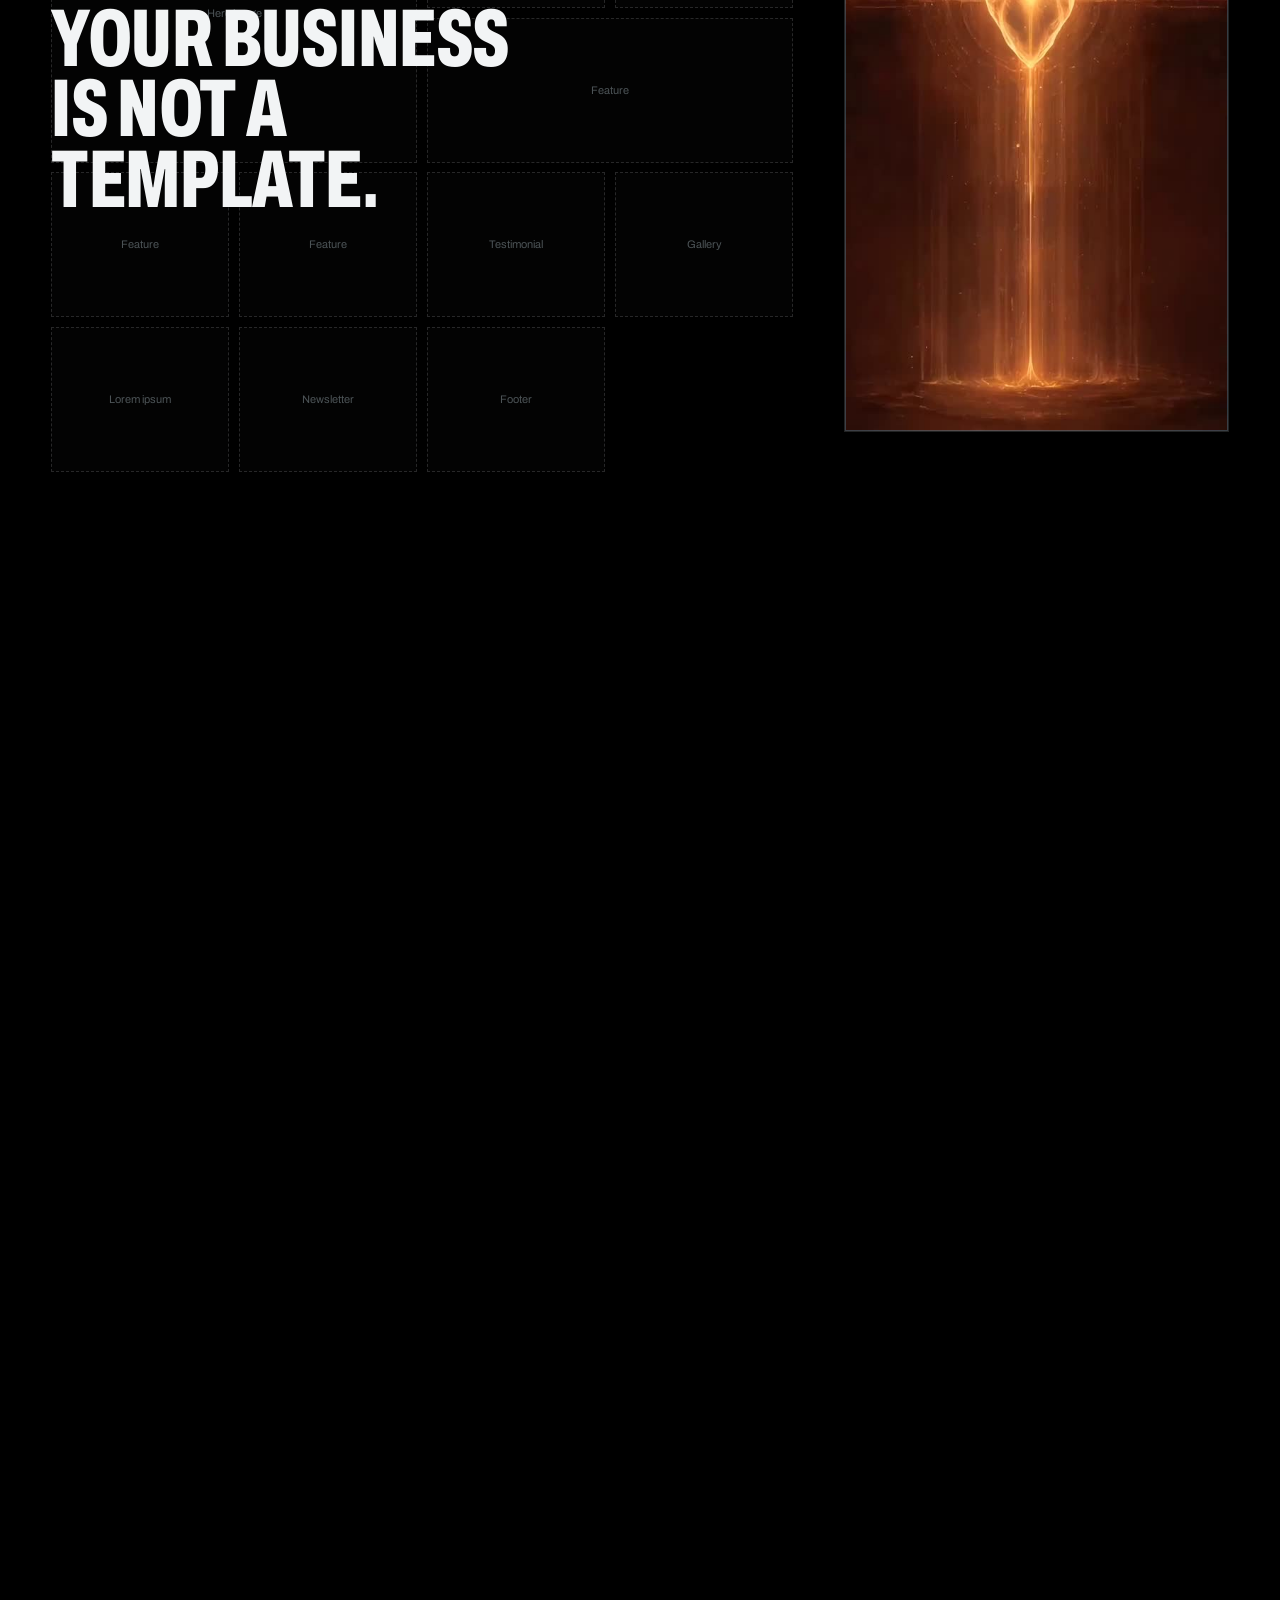
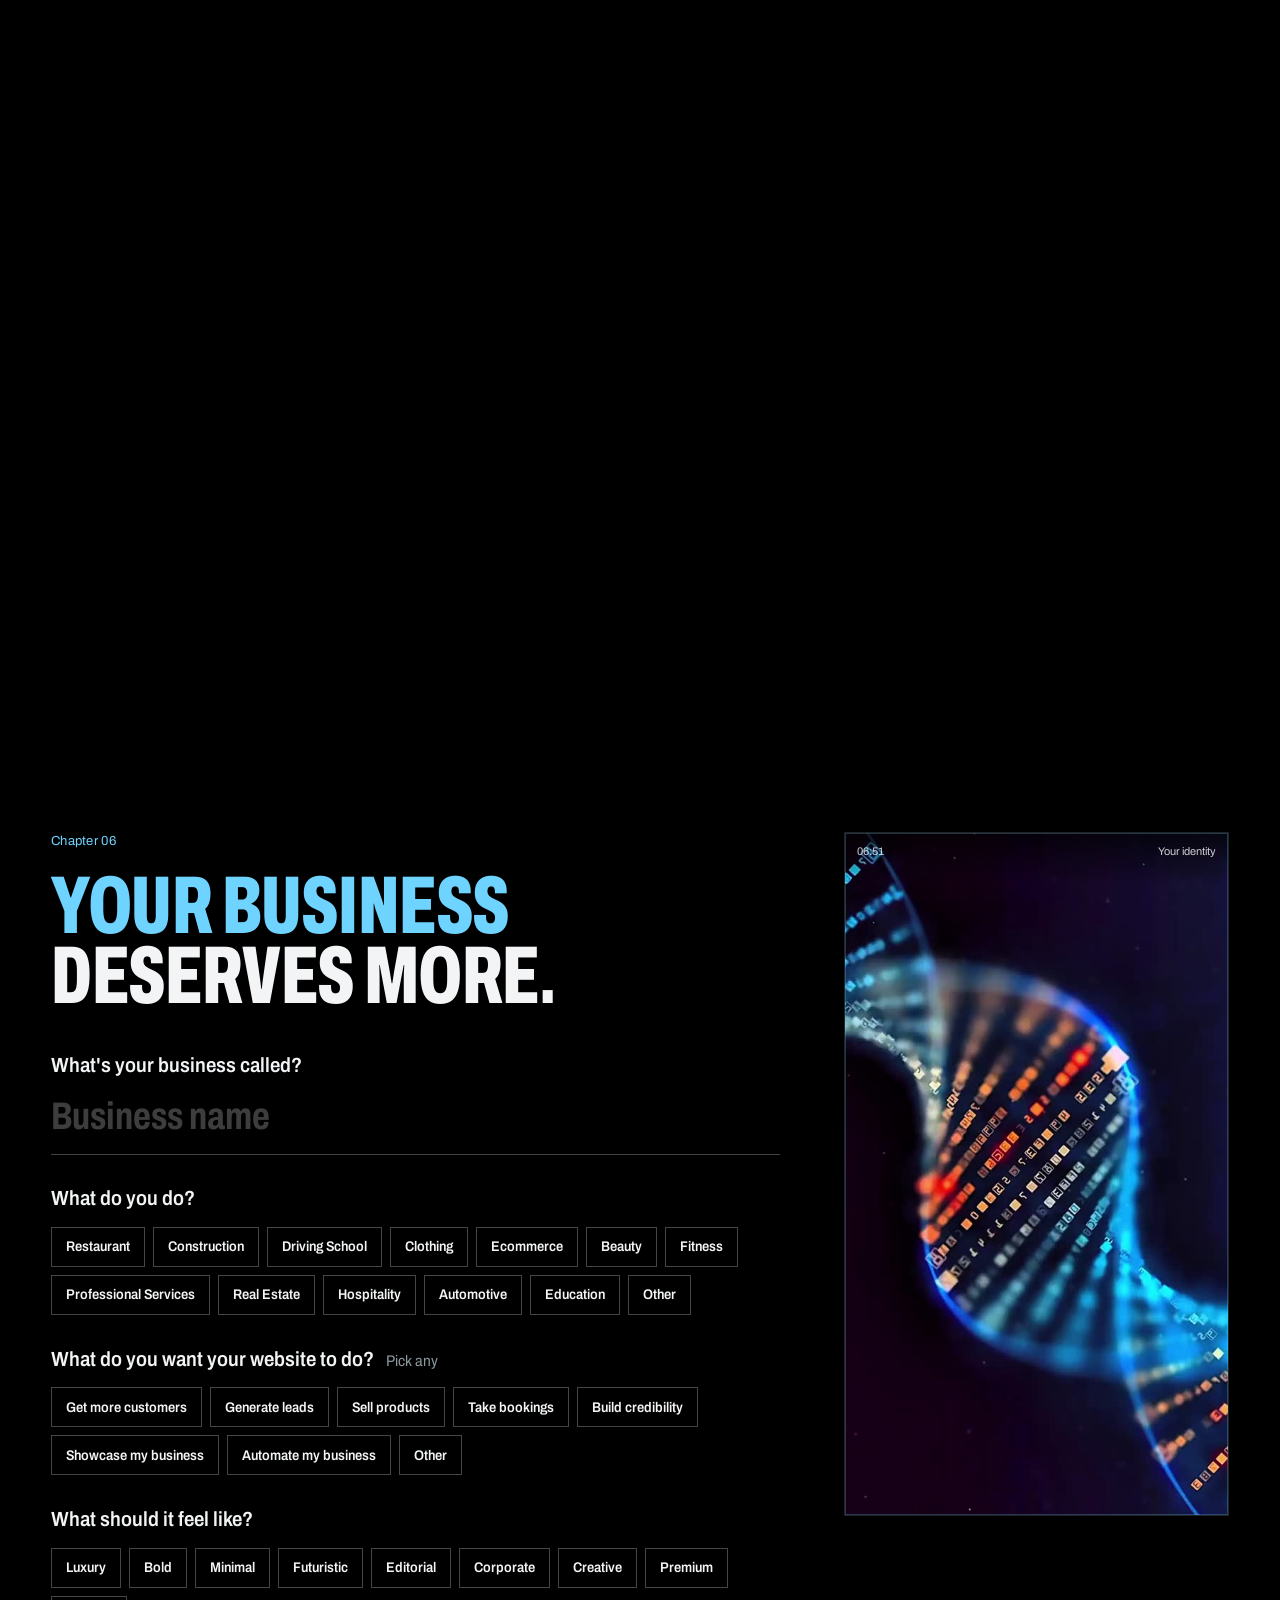
==== commit 597402b6: "SEO: show 079 834 7243 in search description; refresh sitemap date Co-Authored-By: Claude Opus 5.5 <" ====
--- a/index.html
+++ b/index.html
@@ -4,13 +4,13 @@
 <meta charset="utf-8">
 <meta name="viewport" content="width=device-width, initial-scale=1, viewport-fit=cover">
 <title>Web Designs4U | Website Design in Gqeberha (Port Elizabeth), South Africa</title>
-<meta name="description" content="Web Designs4U designs and builds websites that sell: business websites, ecommerce, booking sites and custom digital experiences for businesses in Gqeberha, Port Elizabeth and across South Africa.">
+<meta name="description" content="Websites that sell for businesses in Gqeberha (Port Elizabeth) and across South Africa: business sites, ecommerce and booking. WhatsApp or call 079 834 7243.">
 <meta name="theme-color" content="#000000">
 <meta name="color-scheme" content="dark">
 <meta property="og:type" content="website">
 <meta property="og:site_name" content="Web Designs4U">
 <meta property="og:title" content="Web Designs4U | Don't just get a website. Get a digital experience.">
-<meta property="og:description" content="Website design and development in Gqeberha, South Africa. Experience what your business could become online.">
+<meta property="og:description" content="Website design in Gqeberha, South Africa. Experience what your business could become online. WhatsApp 079 834 7243.">
 <meta property="og:url" content="https://webdesigns4u.co.za/">
 <meta property="og:image" content="https://webdesigns4u.co.za/assets/icons/og-image.jpg">
 <meta property="og:image:width" content="1200">
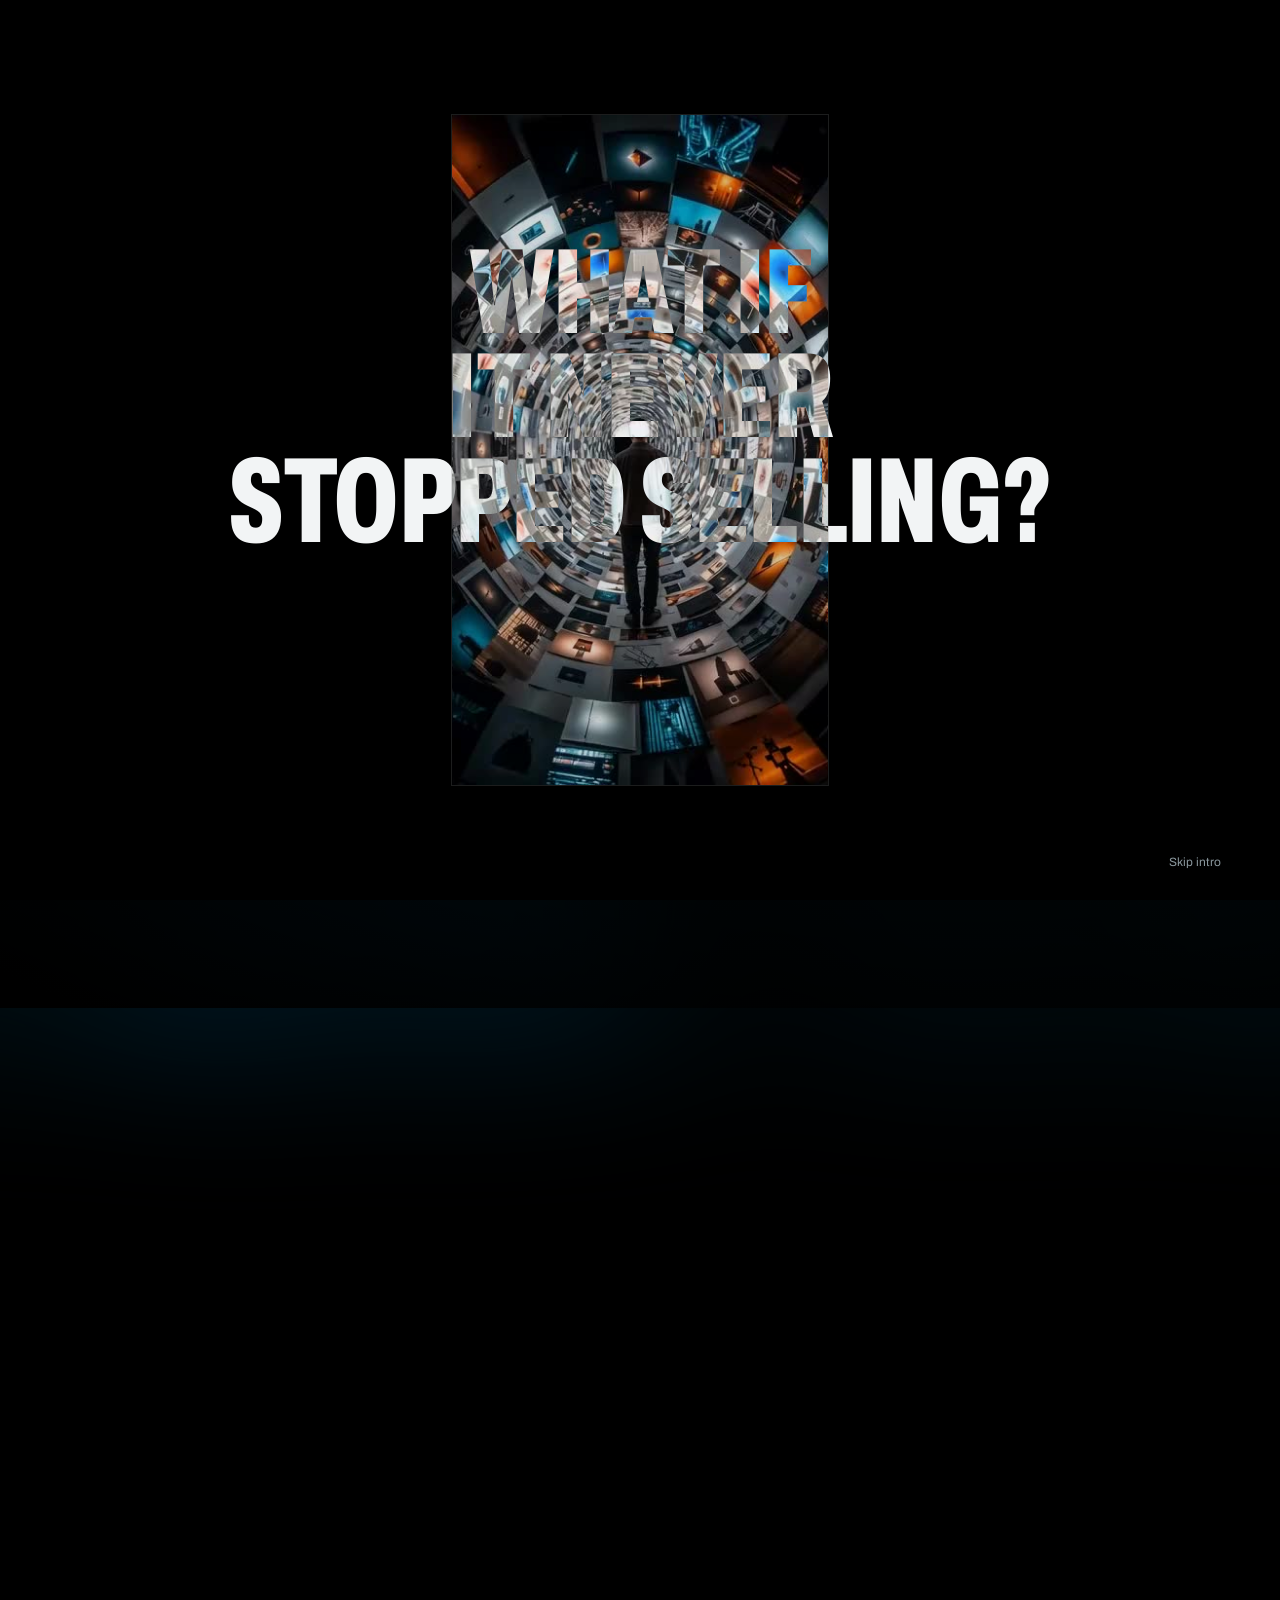
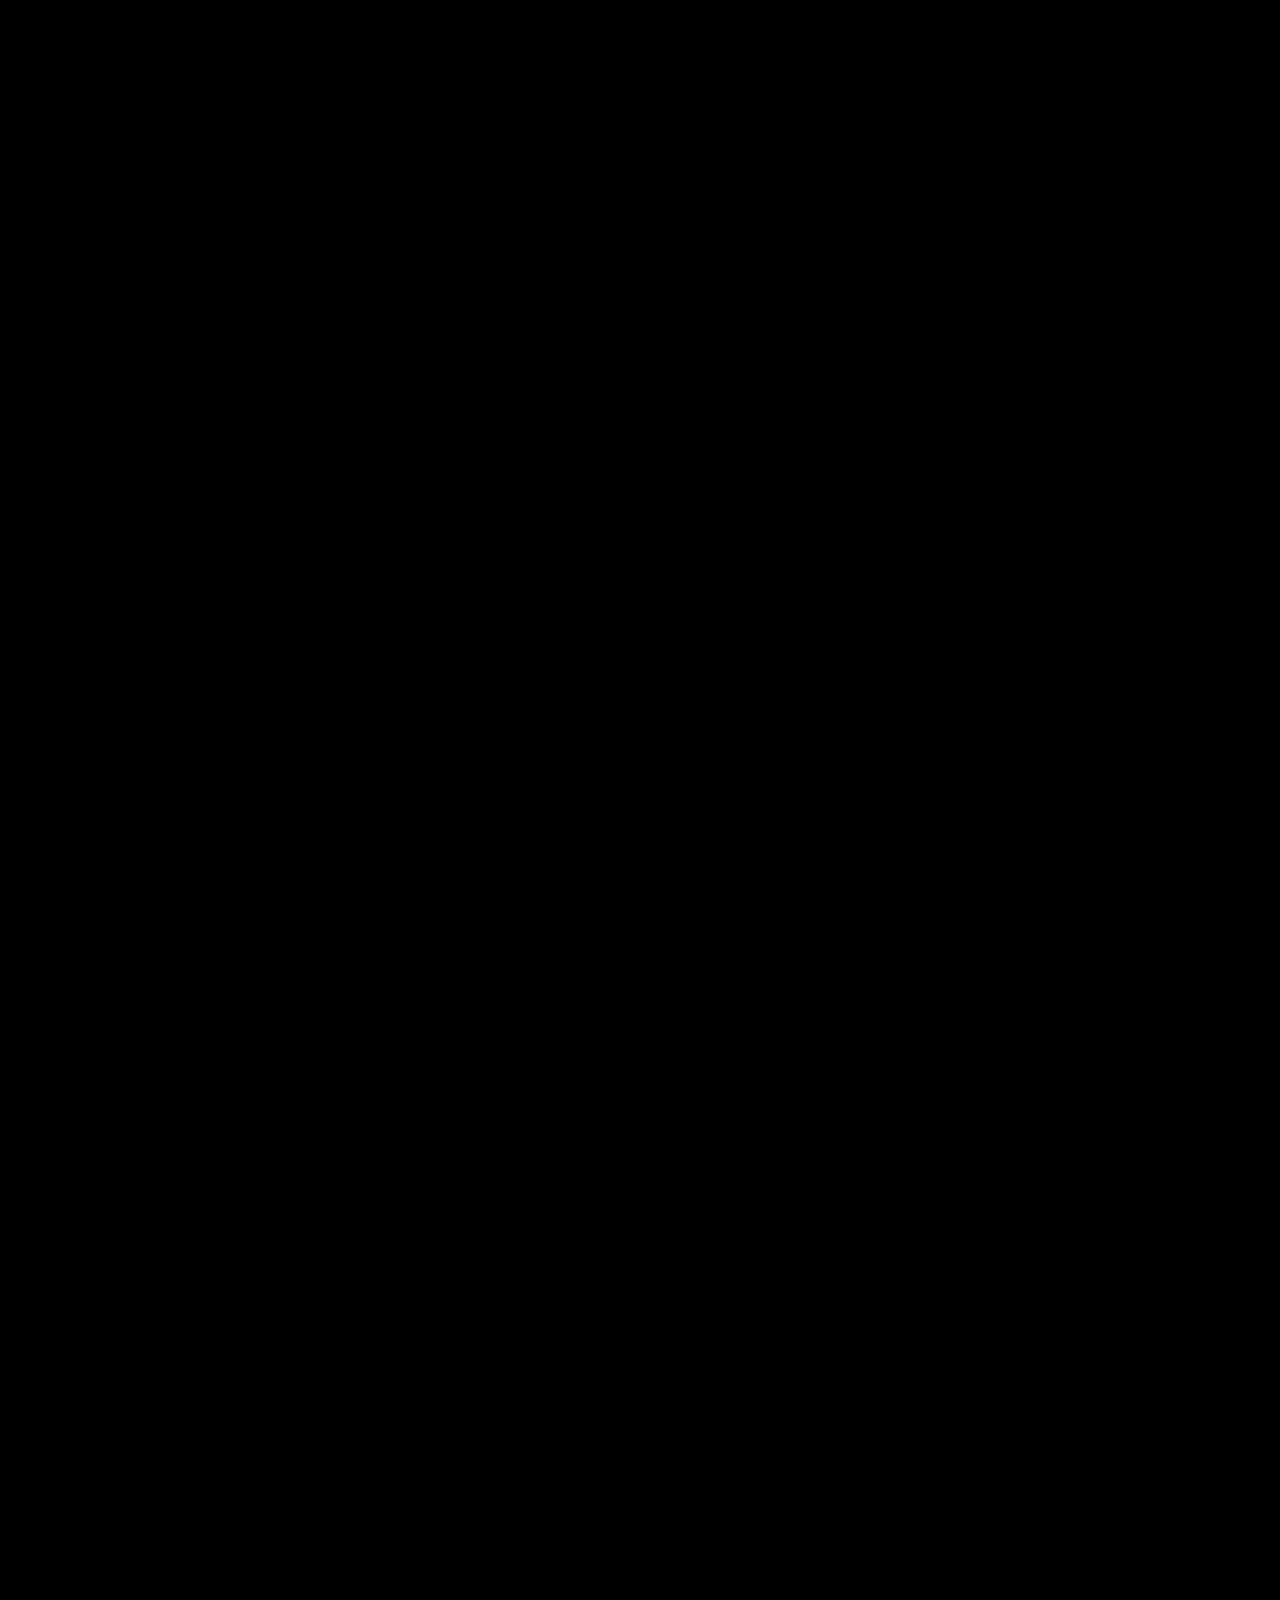
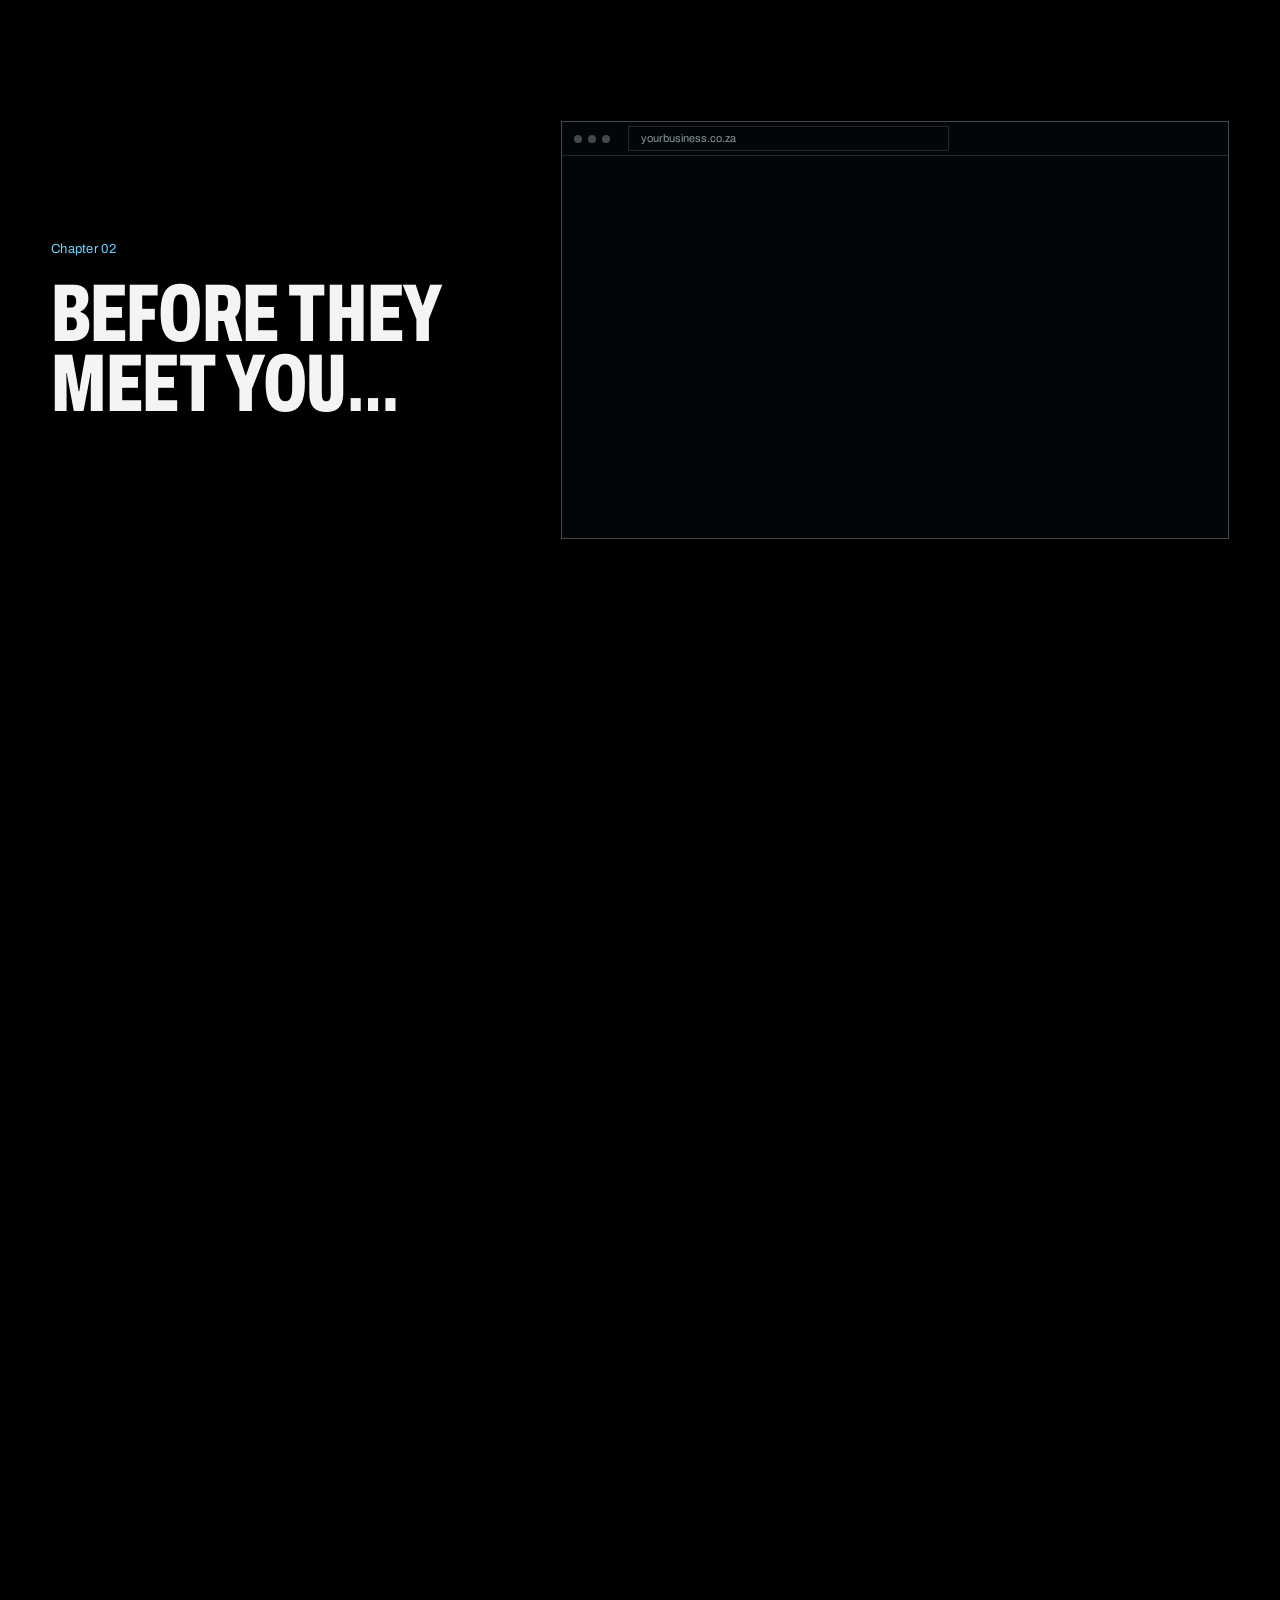
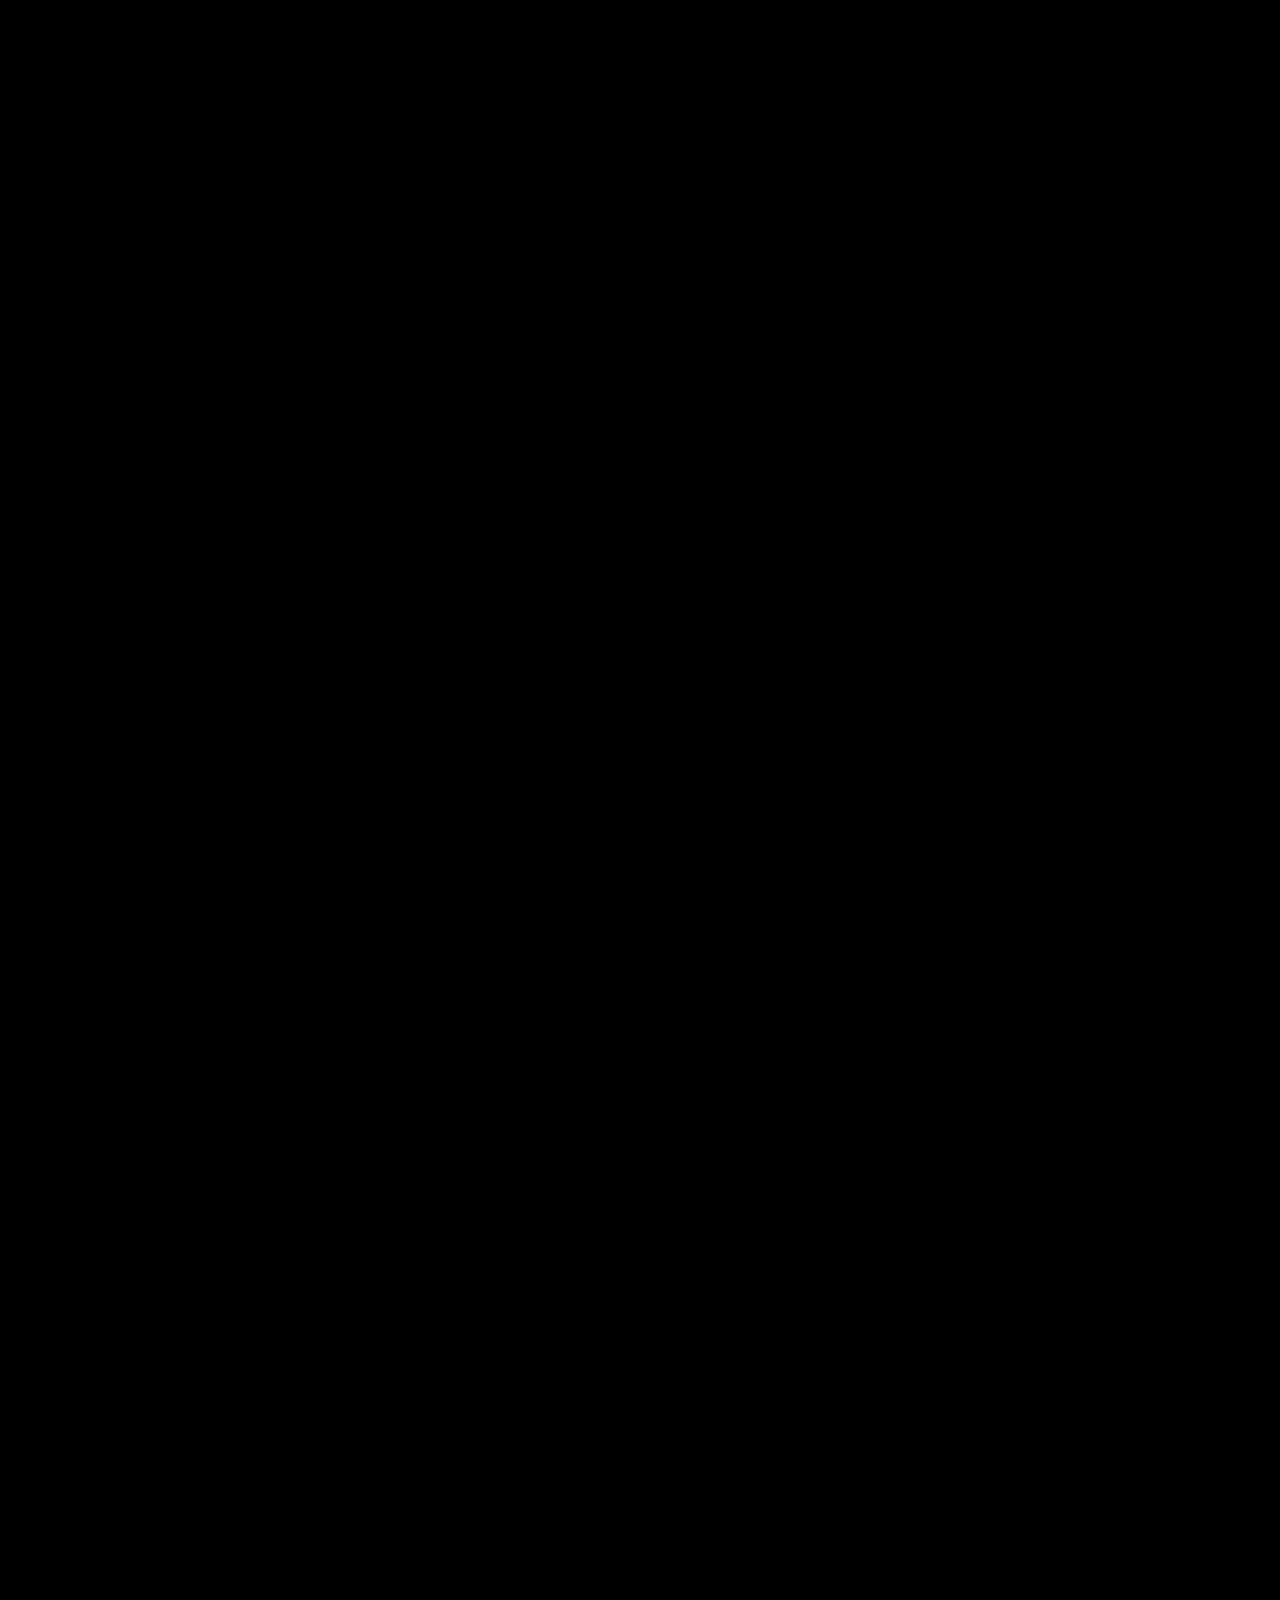
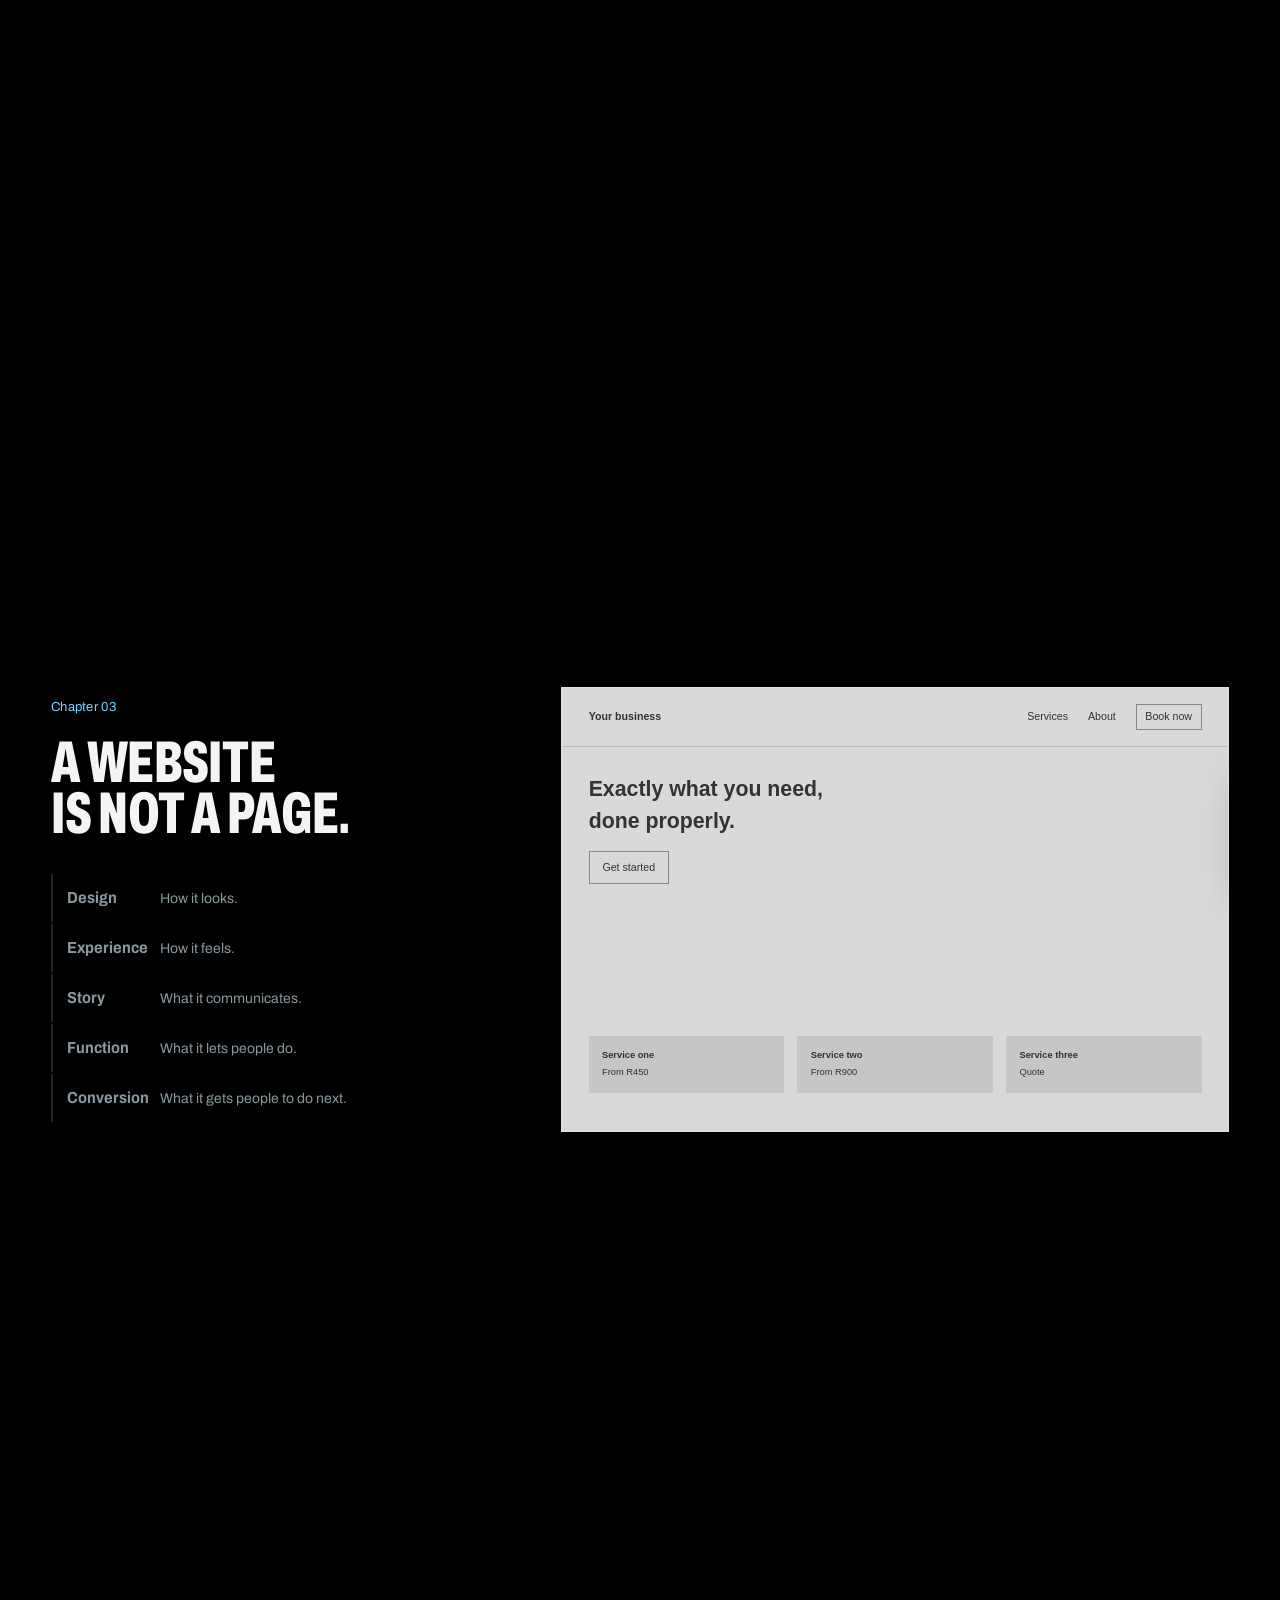
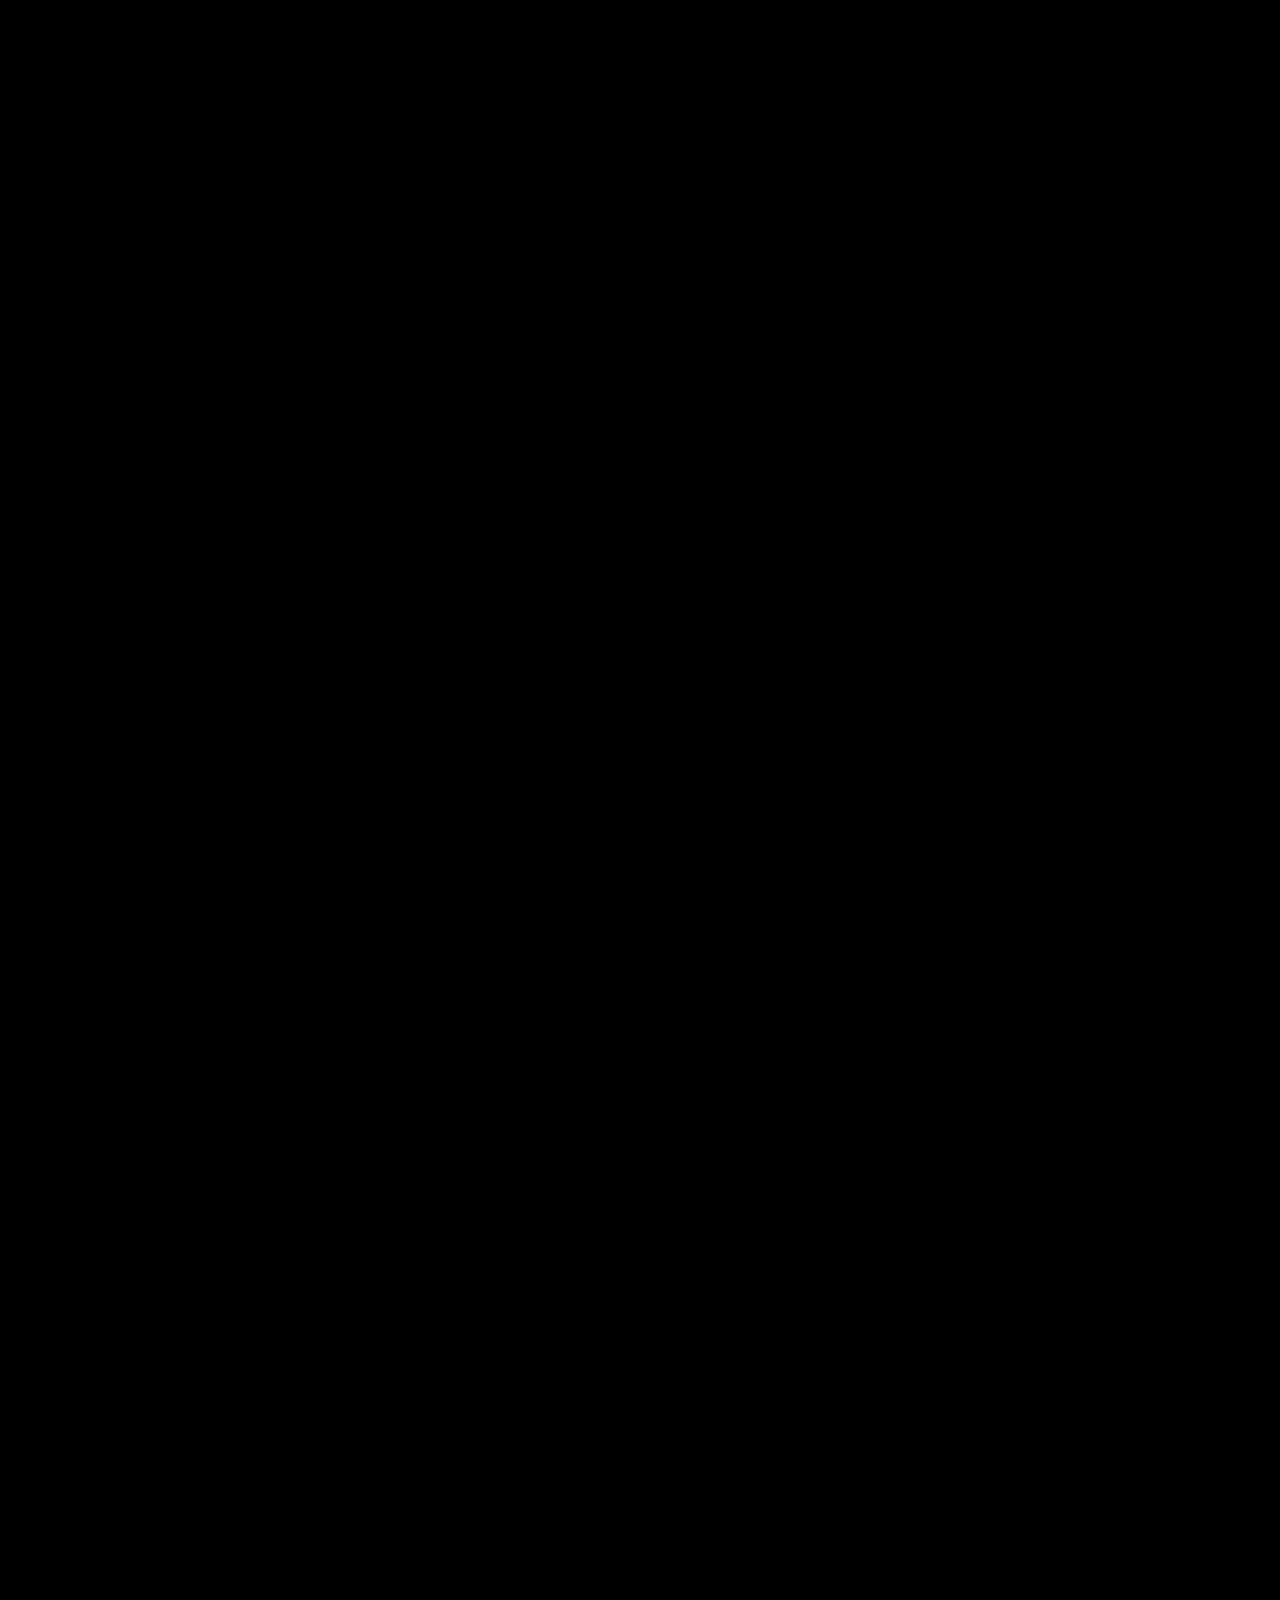
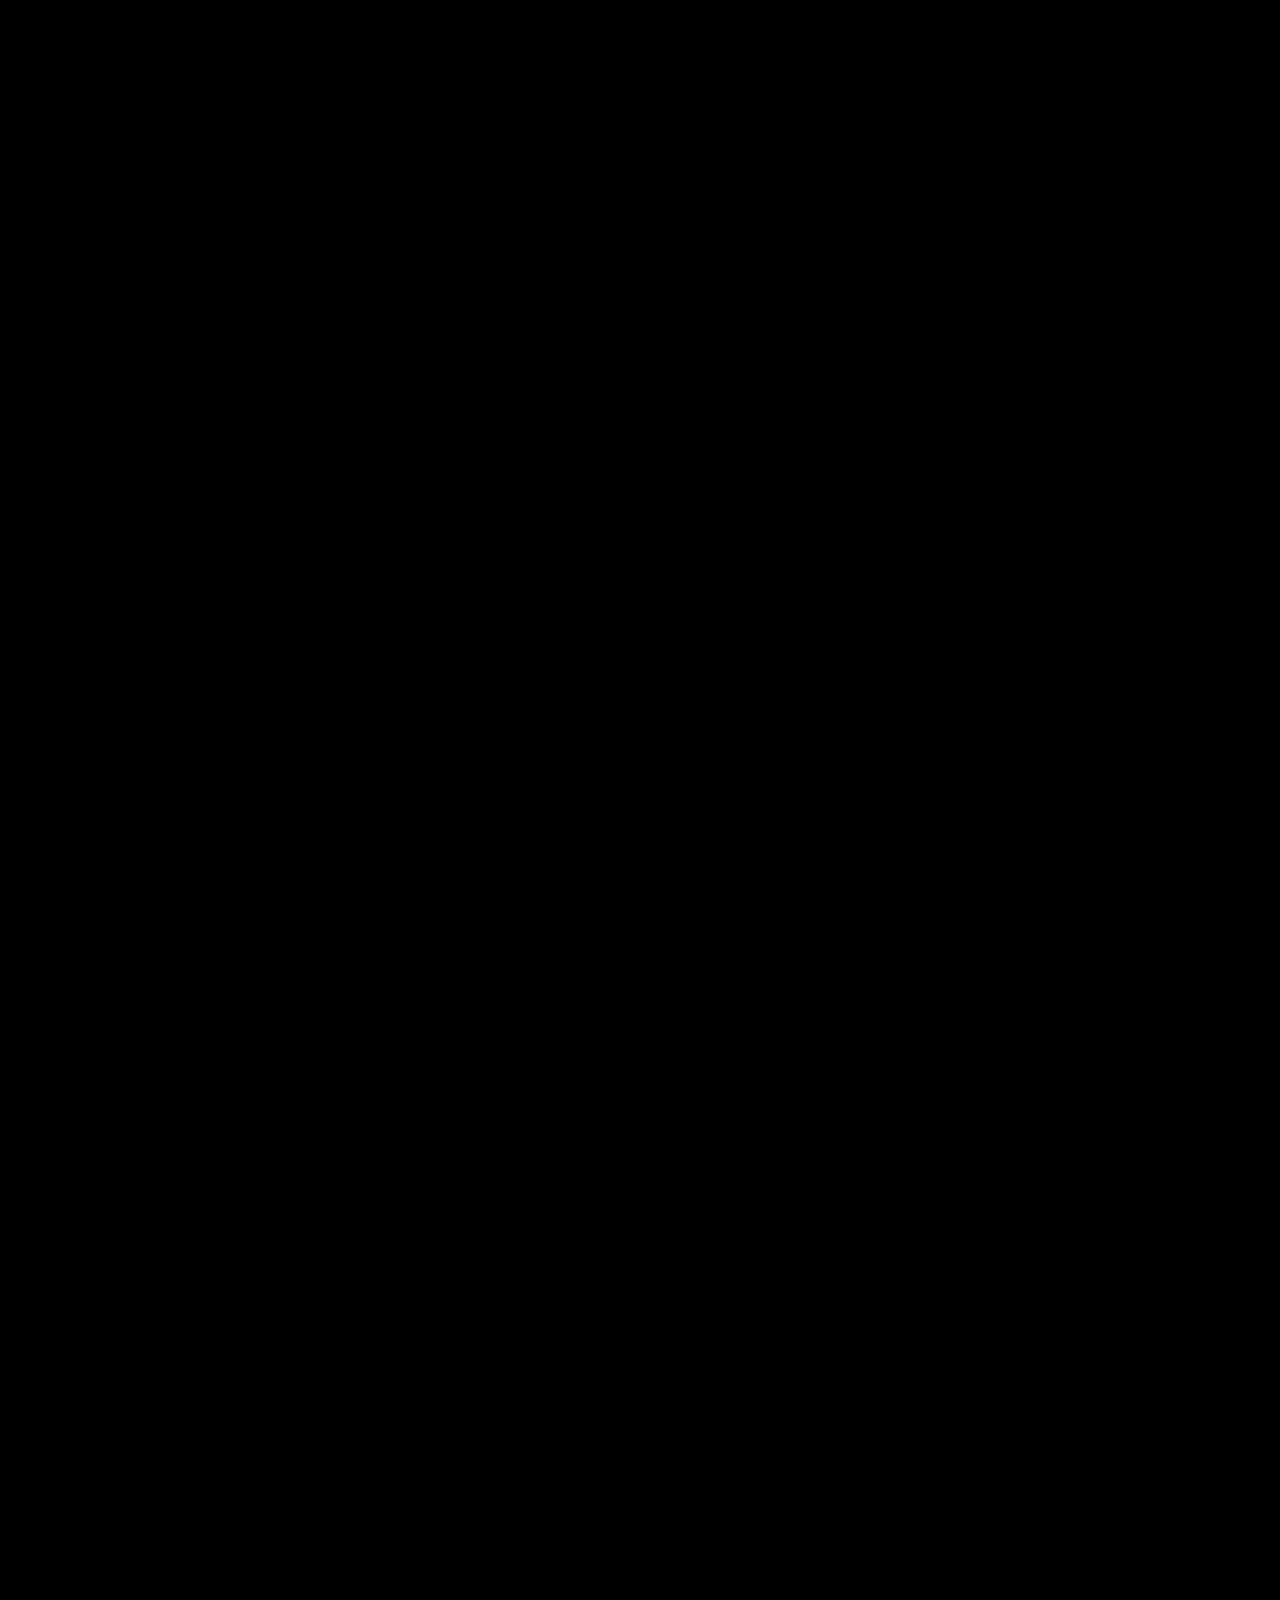
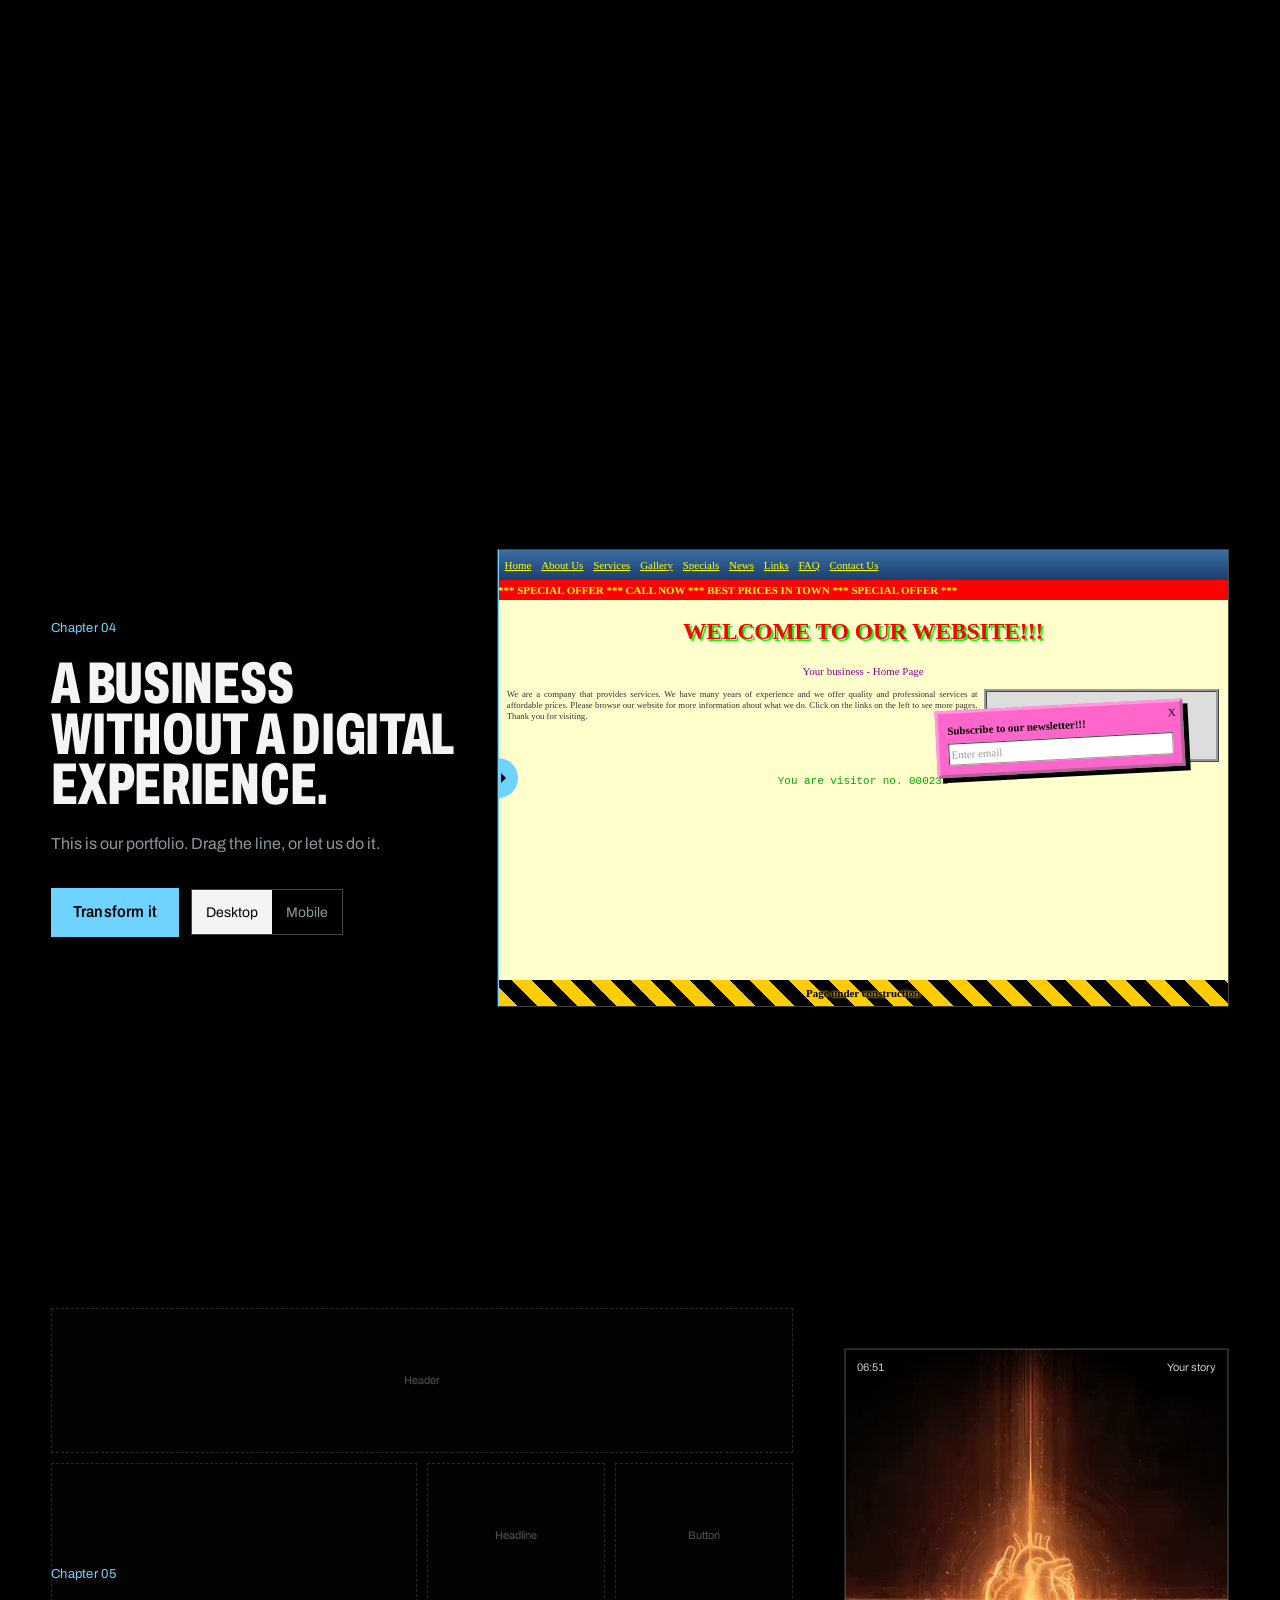
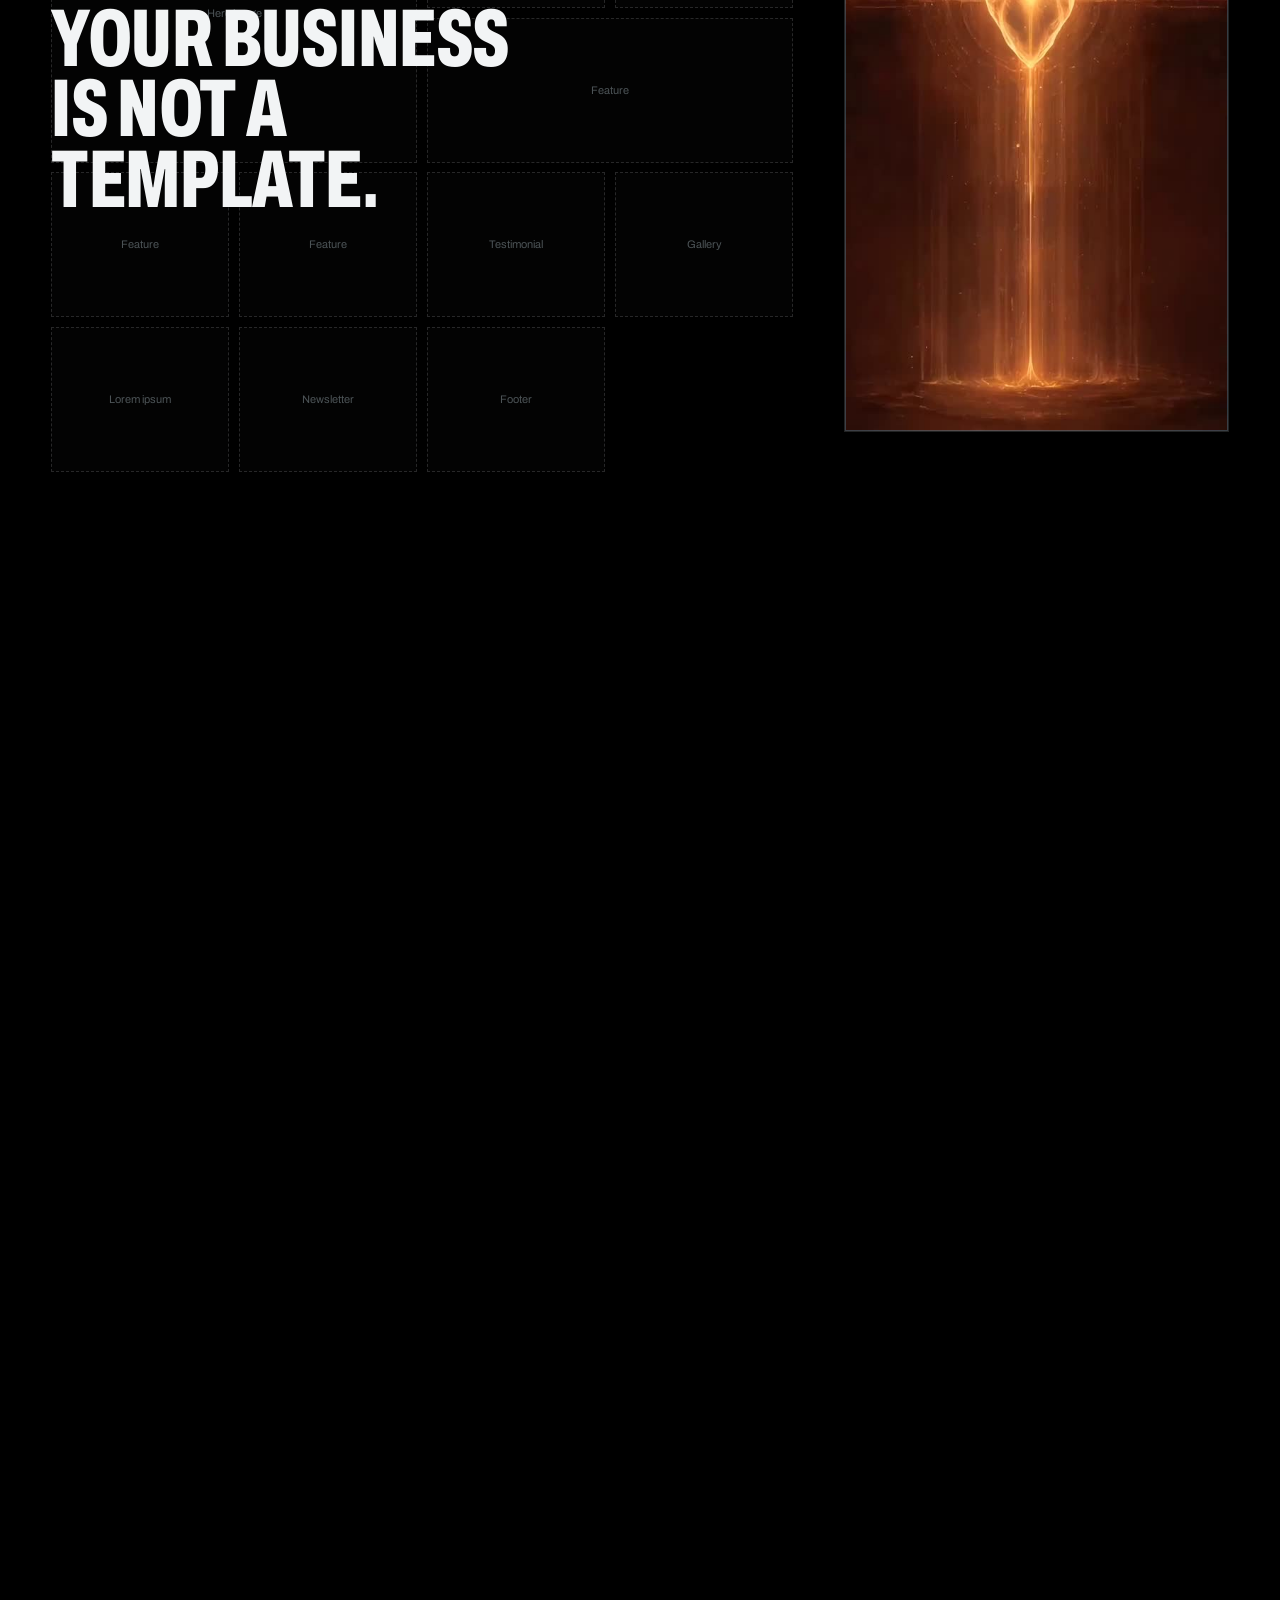
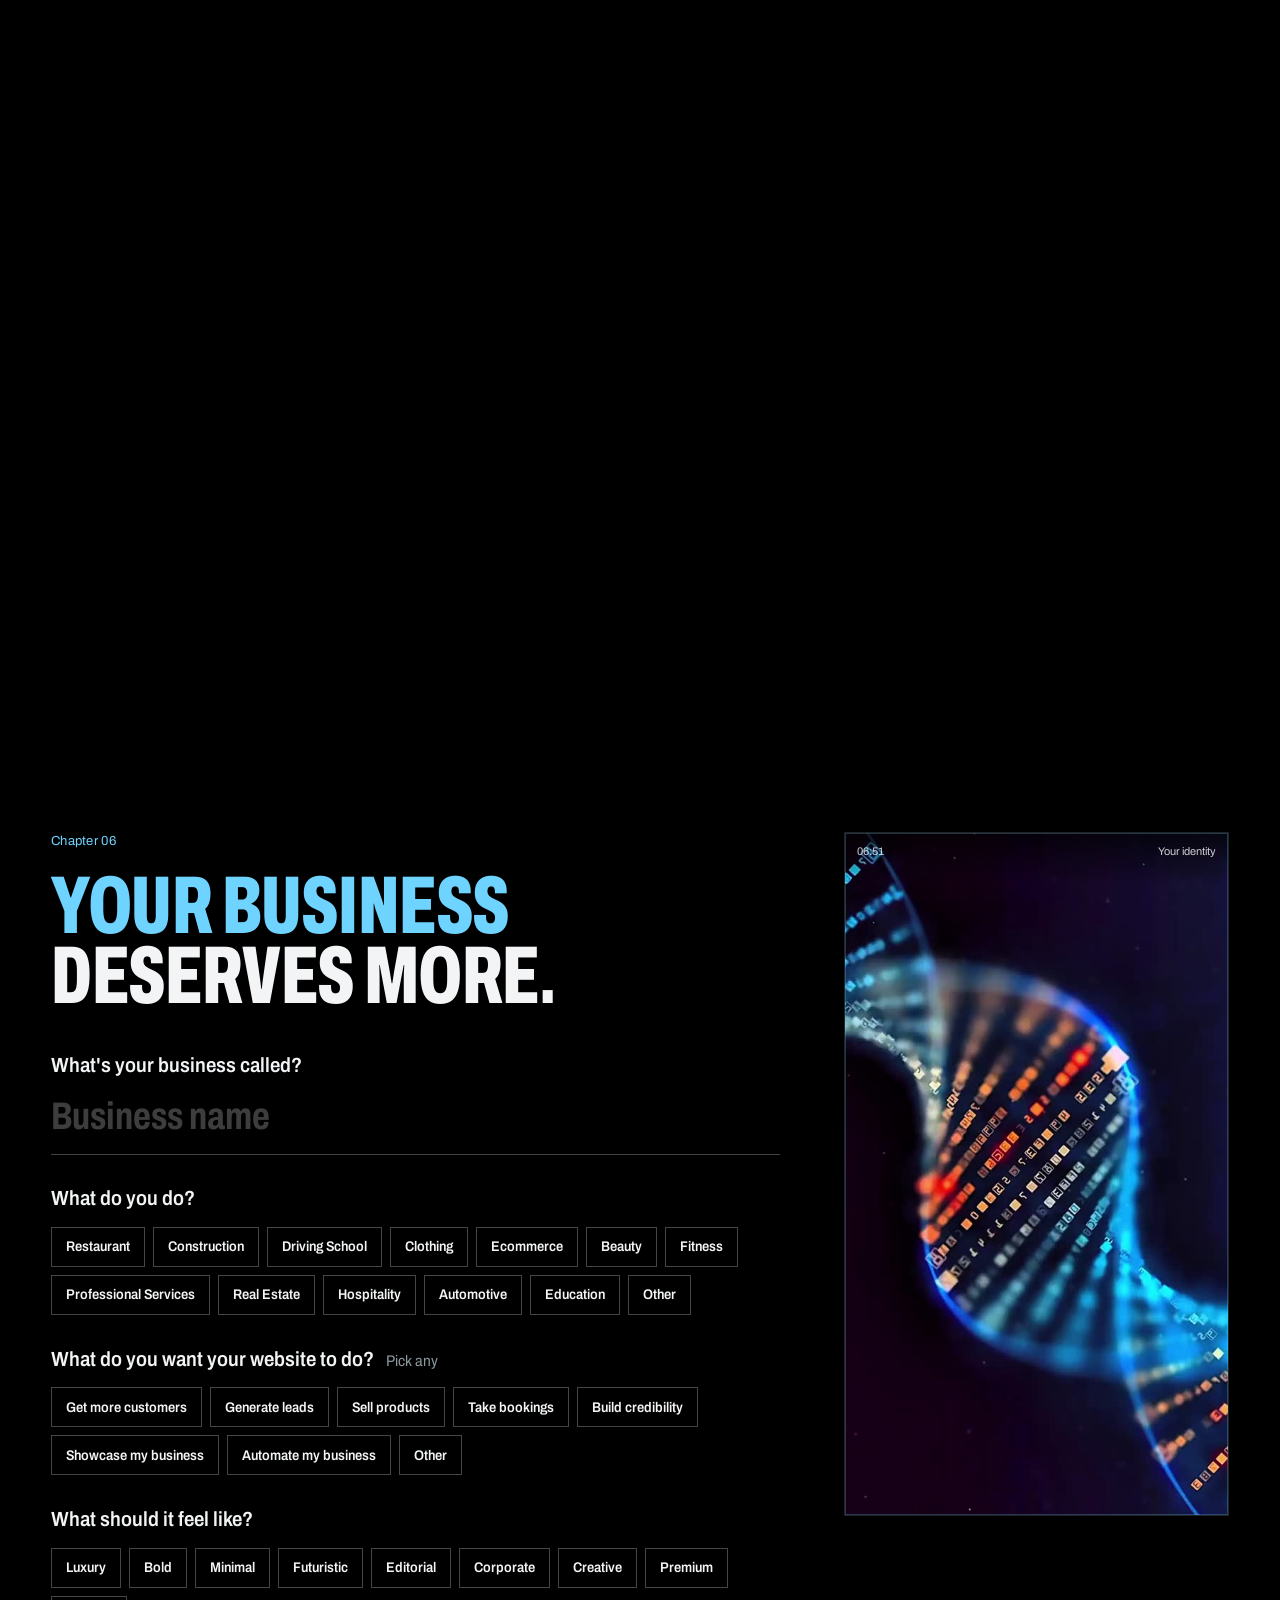
==== commit 47d1ffa7: "SEO: target South Africa, USA and worldwide; fresh link-preview image and tags Co-Authored-By: Claud" ====
--- a/index.html
+++ b/index.html
@@ -1,25 +1,33 @@
 <!doctype html>
-<html lang="en-ZA">
+<html lang="en">
 <head>
 <meta charset="utf-8">
 <meta name="viewport" content="width=device-width, initial-scale=1, viewport-fit=cover">
-<title>Web Designs4U | Website Design in Gqeberha (Port Elizabeth), South Africa</title>
-<meta name="description" content="Websites that sell for businesses in Gqeberha (Port Elizabeth) and across South Africa: business sites, ecommerce and booking. WhatsApp or call 079 834 7243.">
+<title>Web Designs4U | Website Design Agency for Businesses Worldwide</title>
+<meta name="description" content="Websites that sell, for businesses in South Africa, the USA and worldwide: business sites, ecommerce and booking. See your website template free. WhatsApp +27 79 834 7243.">
 <meta name="theme-color" content="#000000">
 <meta name="color-scheme" content="dark">
 <meta property="og:type" content="website">
 <meta property="og:site_name" content="Web Designs4U">
 <meta property="og:title" content="Web Designs4U | Don't just get a website. Get a digital experience.">
-<meta property="og:description" content="Website design in Gqeberha, South Africa. Experience what your business could become online. WhatsApp 079 834 7243.">
+<meta property="og:description" content="Website design for businesses in South Africa, the USA and worldwide. Answer four questions and see your own website template, free.">
 <meta property="og:url" content="https://webdesigns4u.co.za/">
-<meta property="og:image" content="https://webdesigns4u.co.za/assets/icons/og-image.jpg">
+<meta property="og:image" content="https://webdesigns4u.co.za/assets/icons/og-card-2026.jpg">
+<meta property="og:image:secure_url" content="https://webdesigns4u.co.za/assets/icons/og-card-2026.jpg">
+<meta property="og:image:type" content="image/jpeg">
 <meta property="og:image:width" content="1200">
 <meta property="og:image:height" content="630">
 <meta property="og:image:alt" content="Web Designs4U logo">
 <meta property="og:locale" content="en_ZA">
+<meta property="og:locale:alternate" content="en_US">
+<meta property="og:locale:alternate" content="en_GB">
 <meta name="twitter:card" content="summary_large_image">
-<meta name="twitter:image" content="https://webdesigns4u.co.za/assets/icons/og-image.jpg">
+<meta name="twitter:title" content="Web Designs4U | Don't just get a website. Get a digital experience.">
+<meta name="twitter:description" content="Website design for businesses in South Africa, the USA and worldwide. See your own website template, free.">
+<meta name="twitter:image" content="https://webdesigns4u.co.za/assets/icons/og-card-2026.jpg">
 <link rel="canonical" href="https://webdesigns4u.co.za/">
+<link rel="alternate" hreflang="en" href="https://webdesigns4u.co.za/">
+<link rel="alternate" hreflang="x-default" href="https://webdesigns4u.co.za/">
 <link rel="icon" href="/favicon.ico" sizes="48x48">
 <link rel="icon" type="image/png" sizes="32x32" href="/assets/icons/favicon-32.png">
 <link rel="icon" type="image/png" sizes="16x16" href="/assets/icons/favicon-16.png">
@@ -33,13 +41,16 @@
   "@type": "ProfessionalService",
   "url": "https://webdesigns4u.co.za/",
   "logo": "https://webdesigns4u.co.za/assets/icons/icon-512.png",
-  "image": "https://webdesigns4u.co.za/assets/icons/og-image.jpg",
+  "image": "https://webdesigns4u.co.za/assets/icons/og-card-2026.jpg",
   "name": "Web Designs4U",
   "description": "Website design and development for businesses: business websites, ecommerce, booking websites, landing pages and custom digital experiences.",
   "areaServed": [
     {"@type": "City", "name": "Gqeberha"},
     {"@type": "City", "name": "Port Elizabeth"},
-    {"@type": "Country", "name": "South Africa"}
+    {"@type": "Country", "name": "South Africa"},
+    {"@type": "Country", "name": "United States"},
+    {"@type": "Country", "name": "United Kingdom"},
+    {"@type": "Place", "name": "Worldwide"}
   ],
   "email": "webdesigns4u.co.za@gmail.com",
   "telephone": "+27798347243",
@@ -112,7 +123,7 @@
 </button>
 
 <main id="main" tabindex="-1">
-  <h1 class="sr-only">Web Designs4U: website design and development for businesses in Gqeberha, Port Elizabeth and across South Africa</h1>
+  <h1 class="sr-only">Web Designs4U: website design and development for businesses in South Africa, the USA and worldwide, from Gqeberha (Port Elizabeth)</h1>
 
   <!-- CH 01 -->
   <section class="ch ch--pin" id="ch-internet" data-num="01" data-title="The internet doesn't wait" data-media="internet" data-heat="0" style="--len:340">
@@ -462,12 +473,12 @@
 </main>
 
 <footer class="foot">
-  <p>Web Designs4U designs and builds business websites, ecommerce stores, booking websites, landing pages and custom digital experiences for businesses in Gqeberha, Port Elizabeth and across South Africa.</p>
+  <p>Web Designs4U designs and builds business websites, ecommerce stores, booking websites, landing pages and custom digital experiences for businesses in Gqeberha, Port Elizabeth, across South Africa, the United States, the United Kingdom and worldwide. We work remotely with clients anywhere.</p>
   <nav aria-label="Footer">
     <a href="#ch-internet">Experience</a><a href="#ch-process">Process</a><a href="#ch-integrations">What we build</a><button type="button" data-open="intake">Build your website</button><button type="button" data-open="contact">Contact</button>
   </nav>
   <p class="foot__contact"><a href="mailto:webdesigns4u.co.za@gmail.com">webdesigns4u.co.za@gmail.com</a><a href="tel:+27798347243">079 834 7243</a><a href="https://wa.me/27798347243" target="_blank" rel="noopener" data-wa="journey">WhatsApp 079 834 7243</a></p>
-  <p class="foot__small">© <span id="year">2026</span> Web Designs4U. Website design, Gqeberha.</p>
+  <p class="foot__small">© <span id="year">2026</span> Web Designs4U. Website design from Gqeberha, South Africa, for businesses worldwide.</p>
 </footer>
 
 <!-- Mobile dock -->
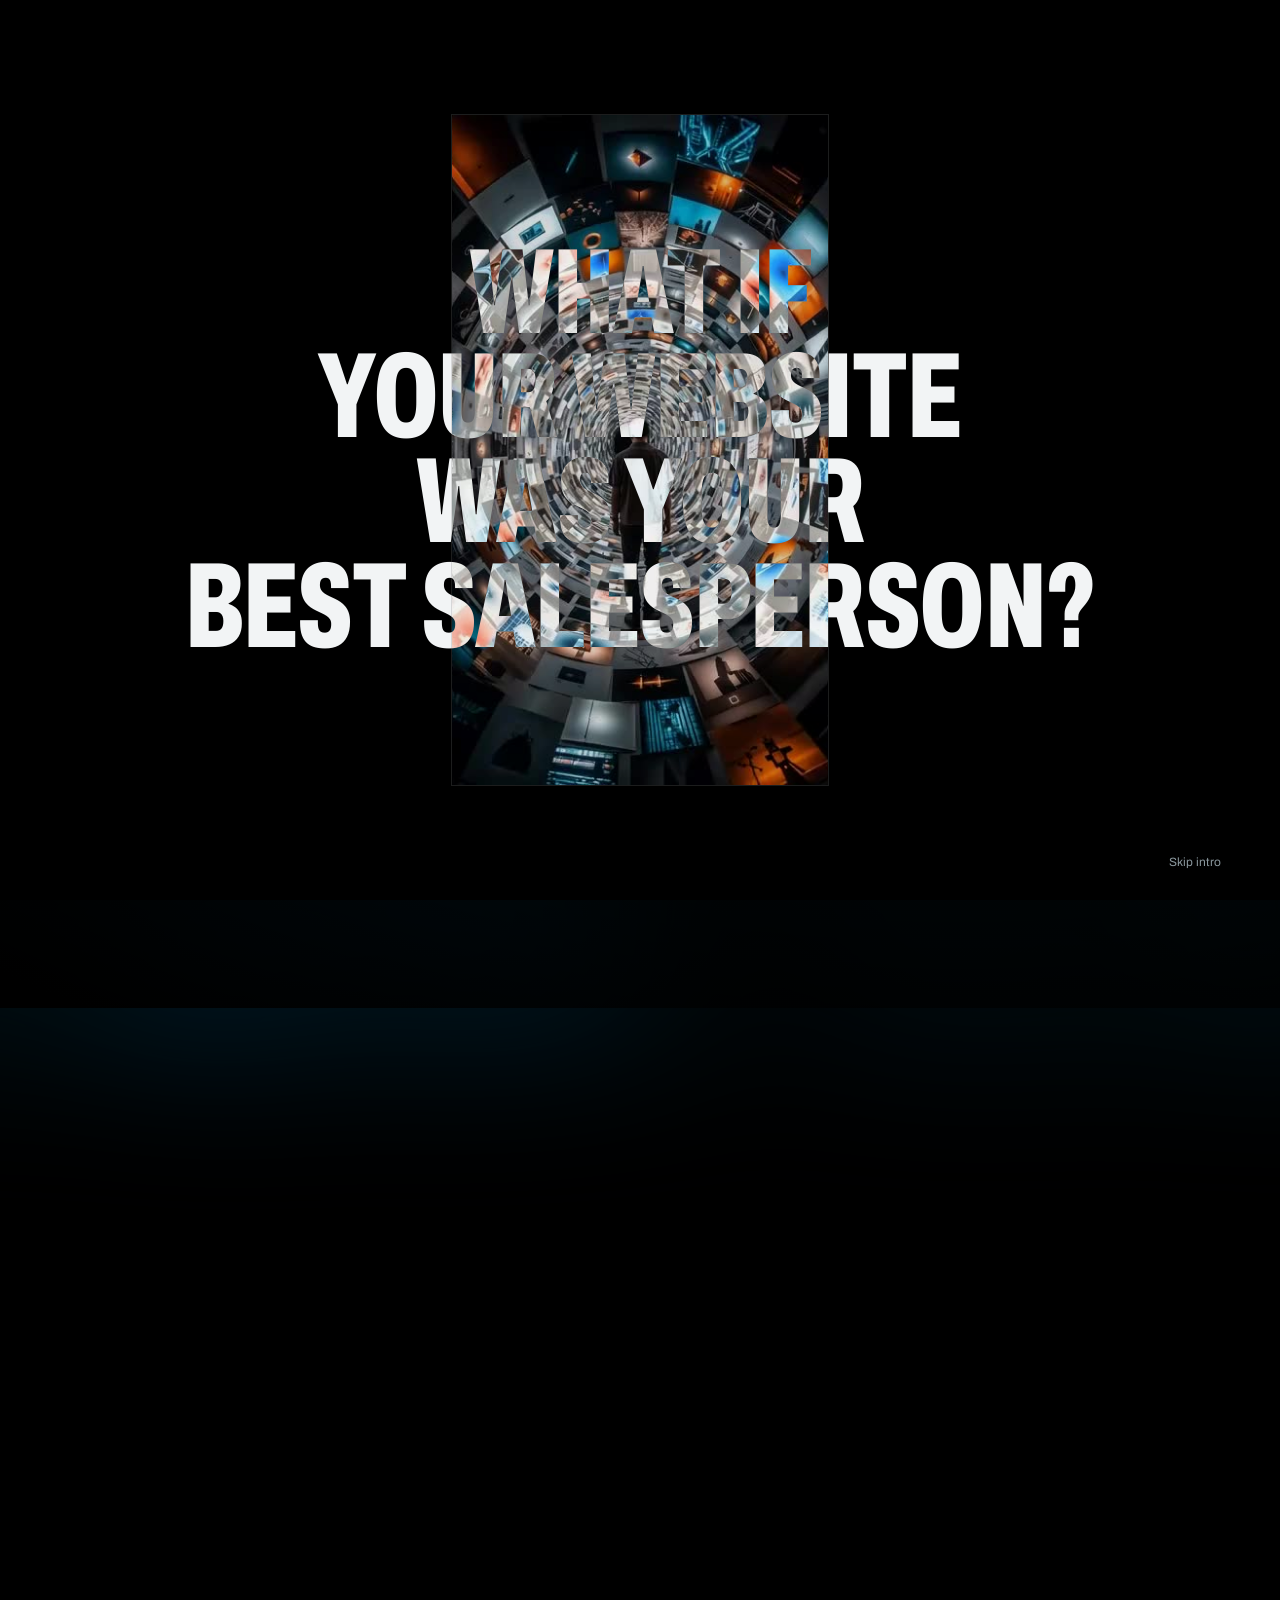
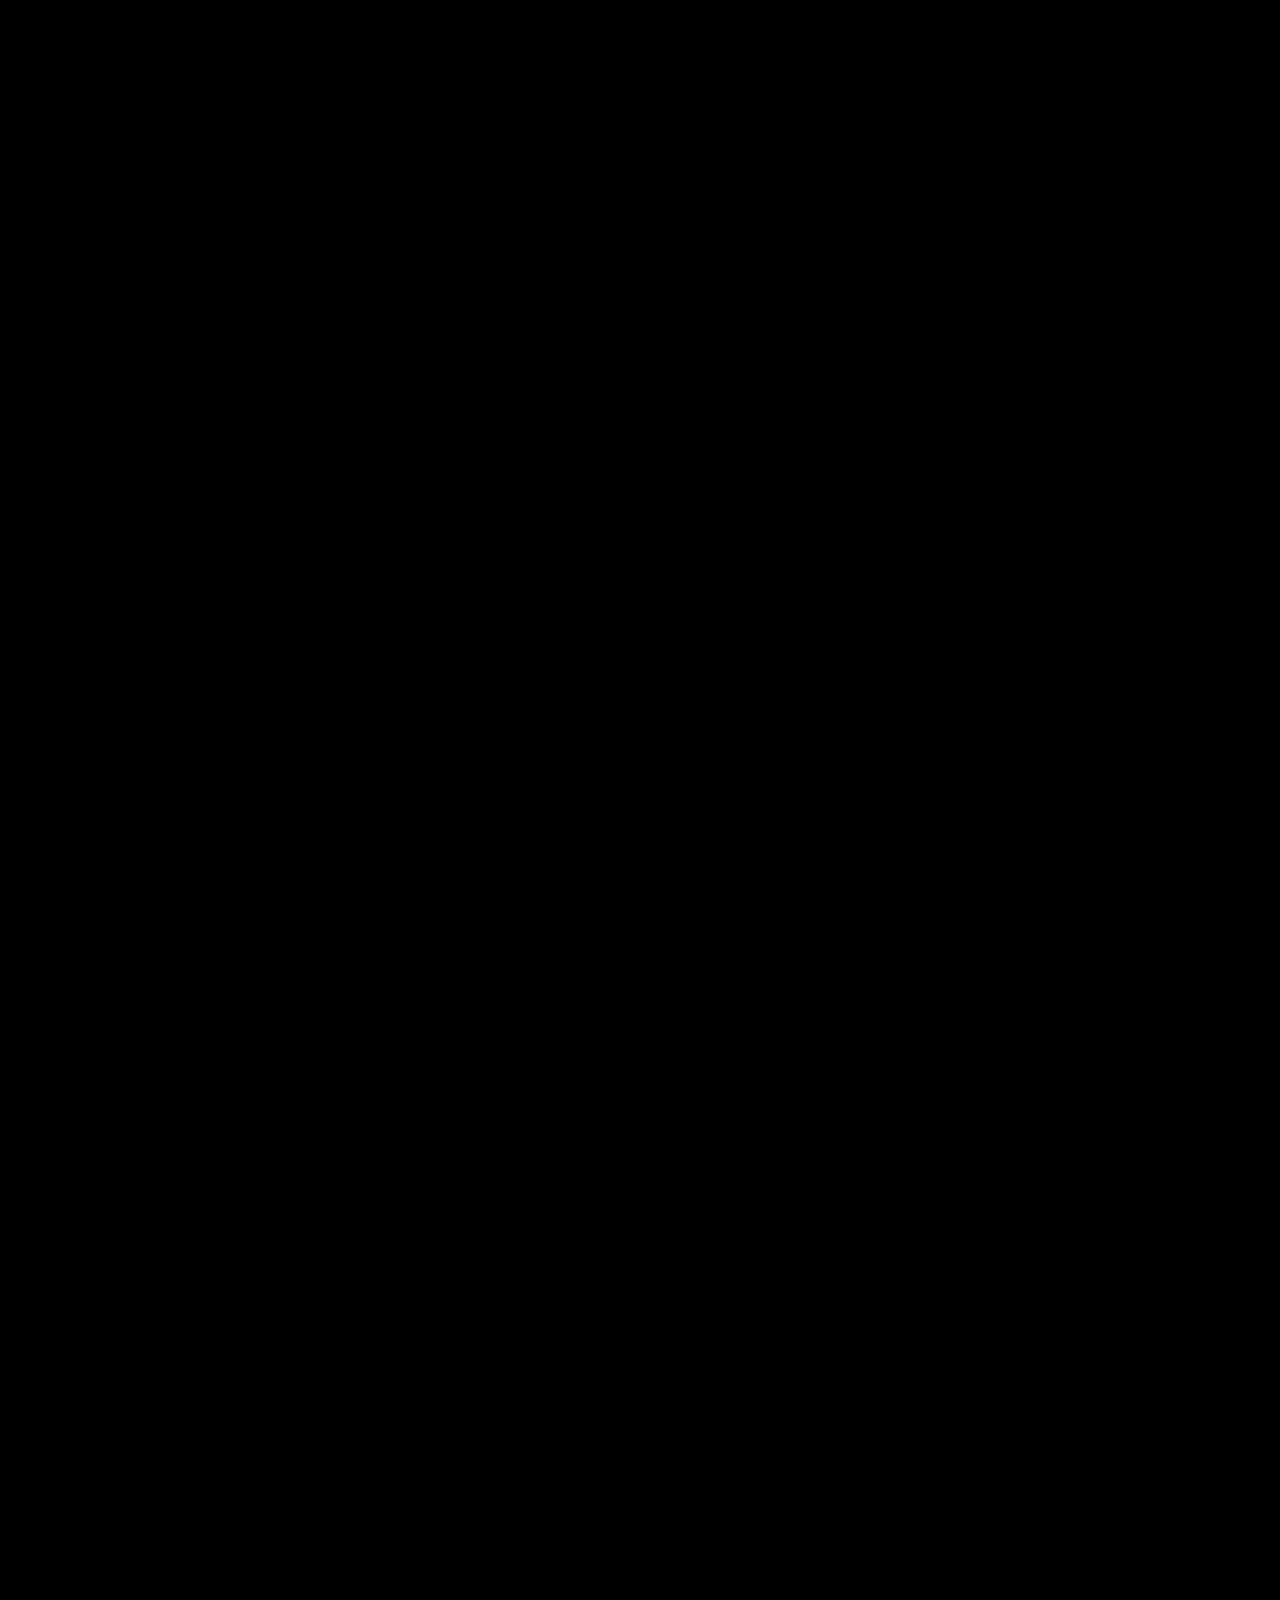
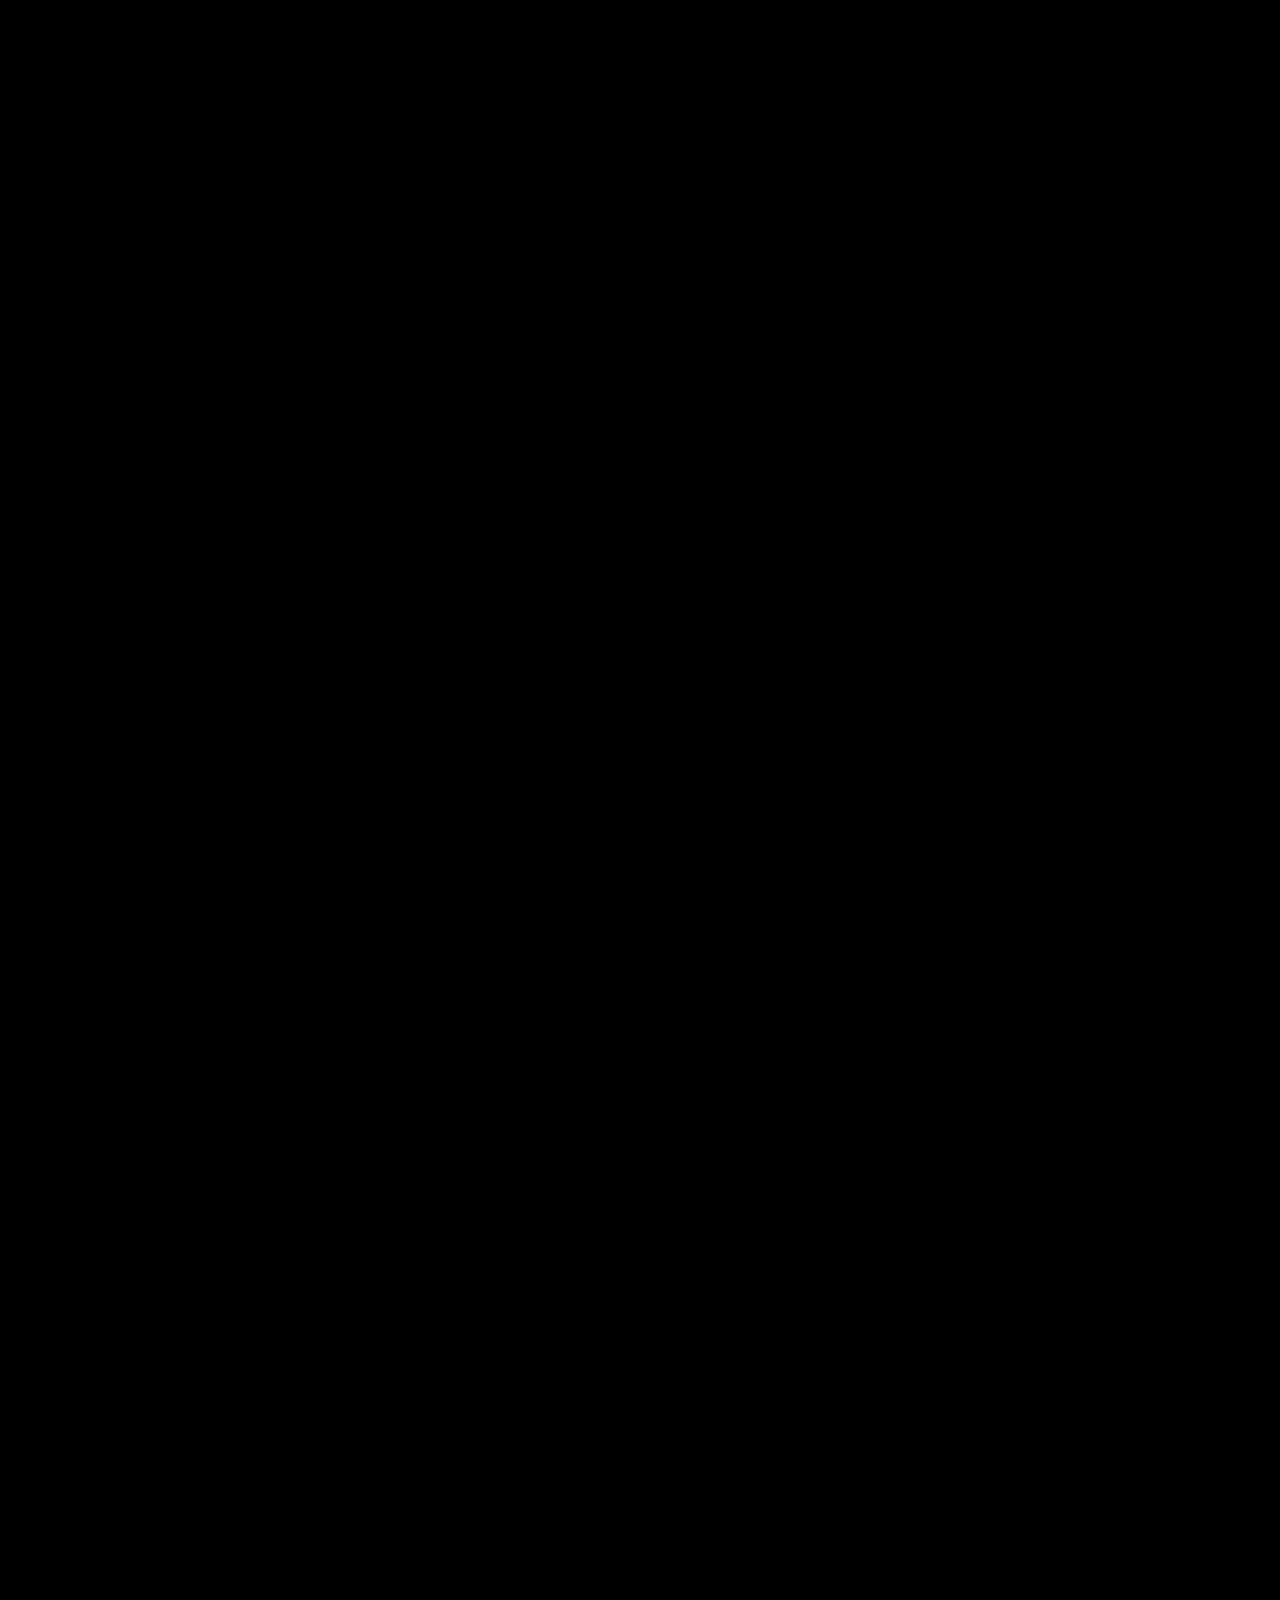
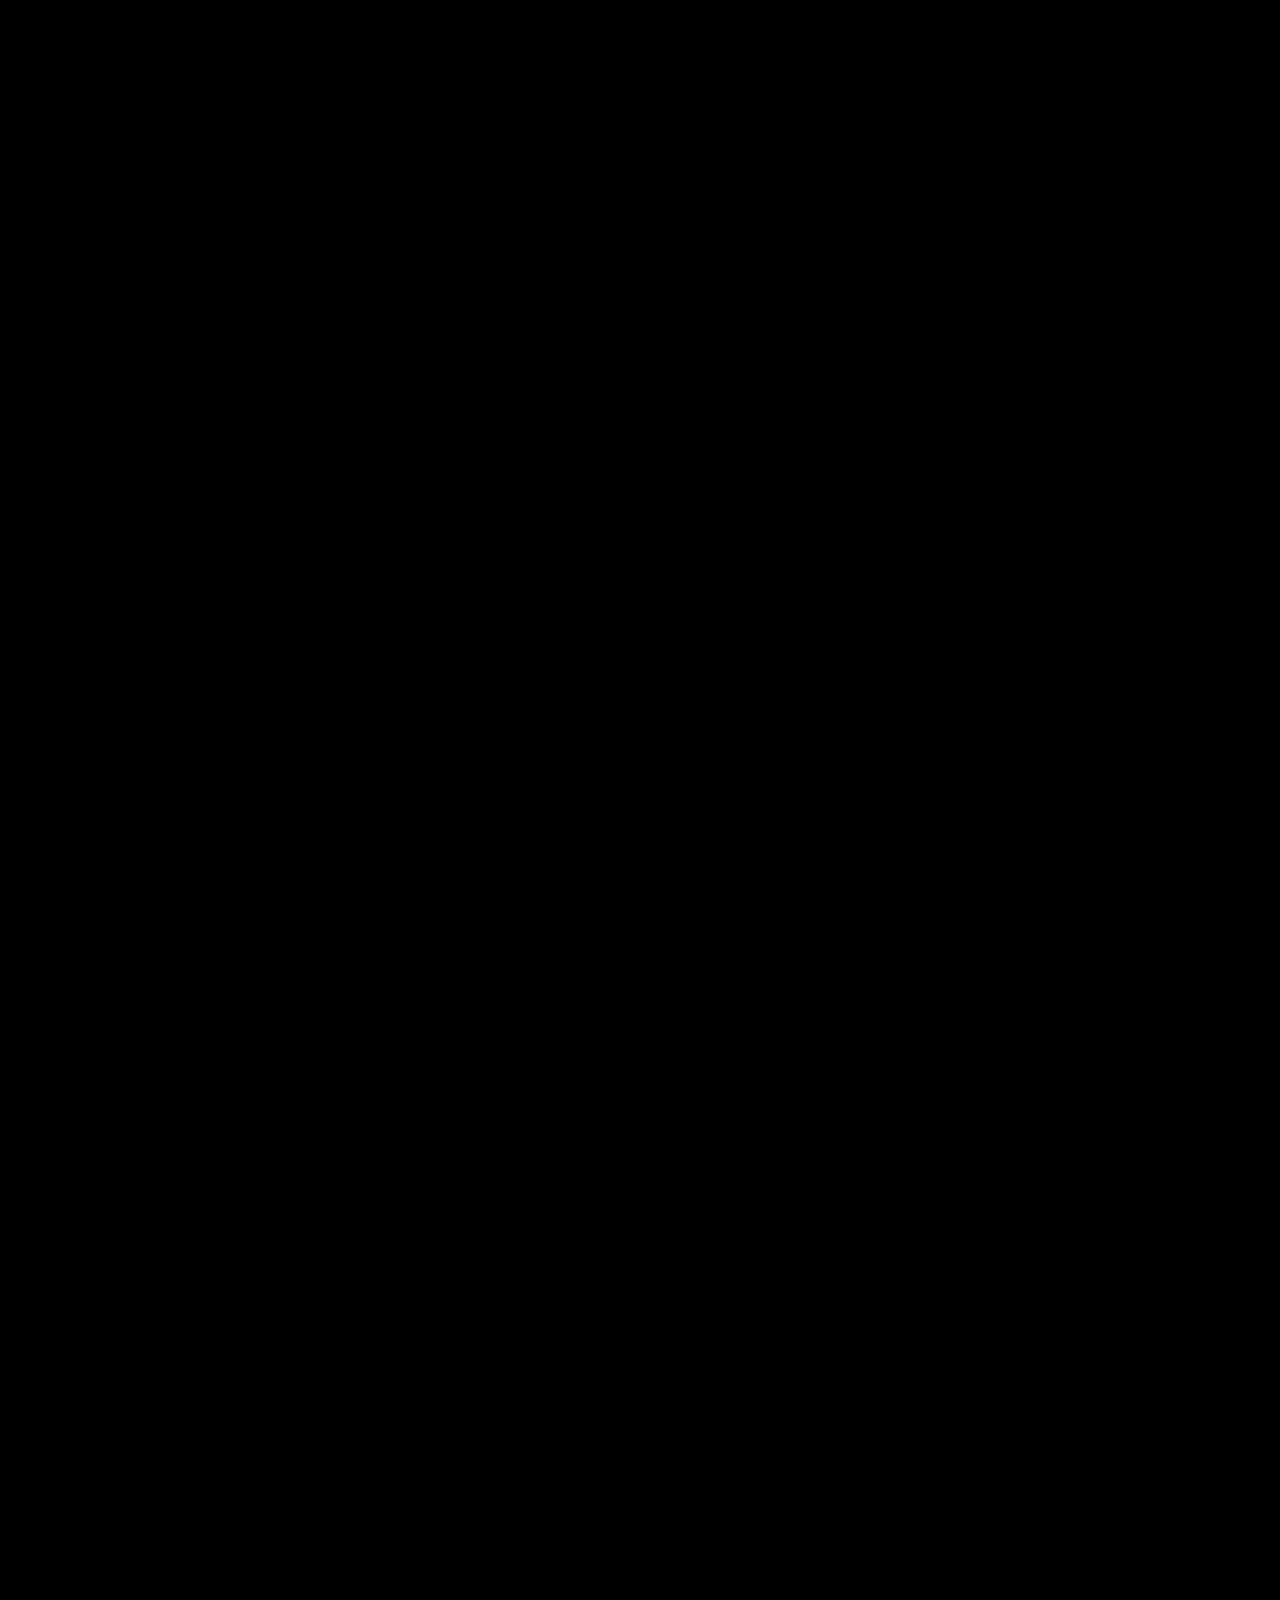
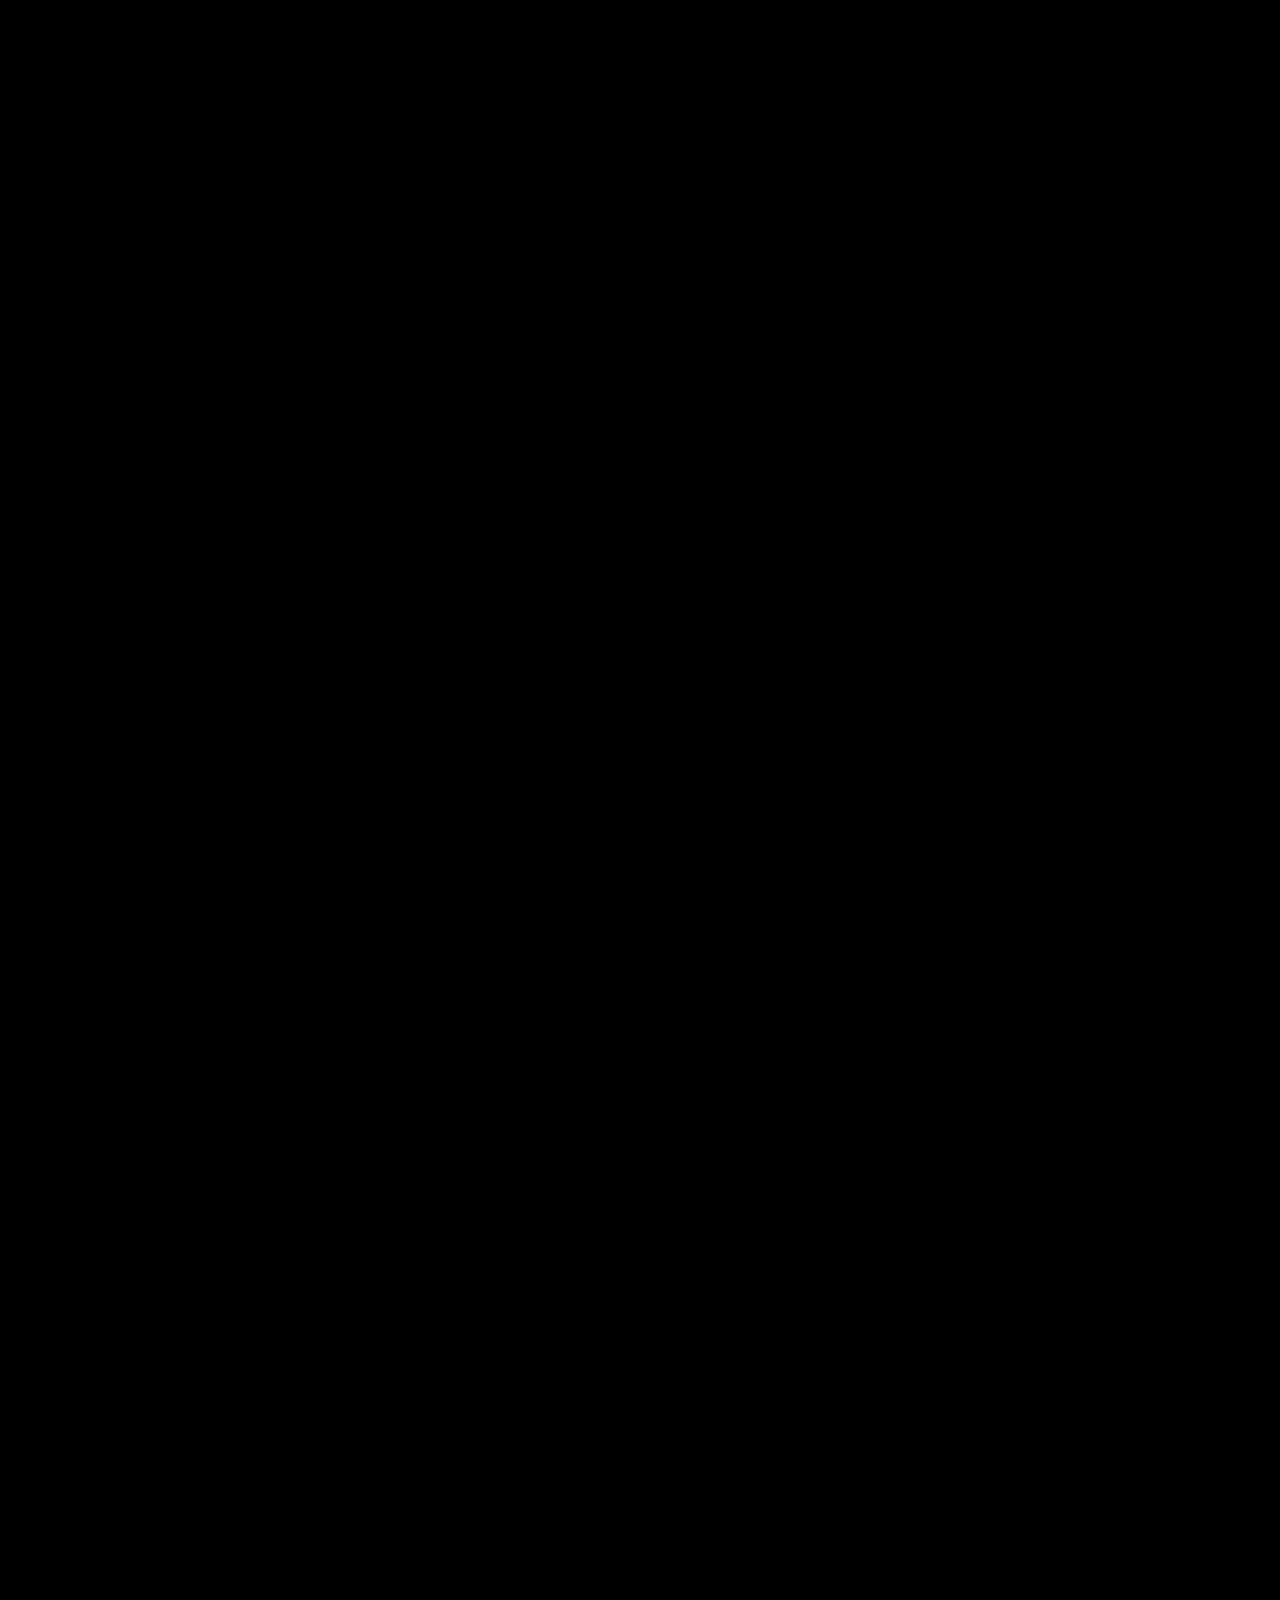
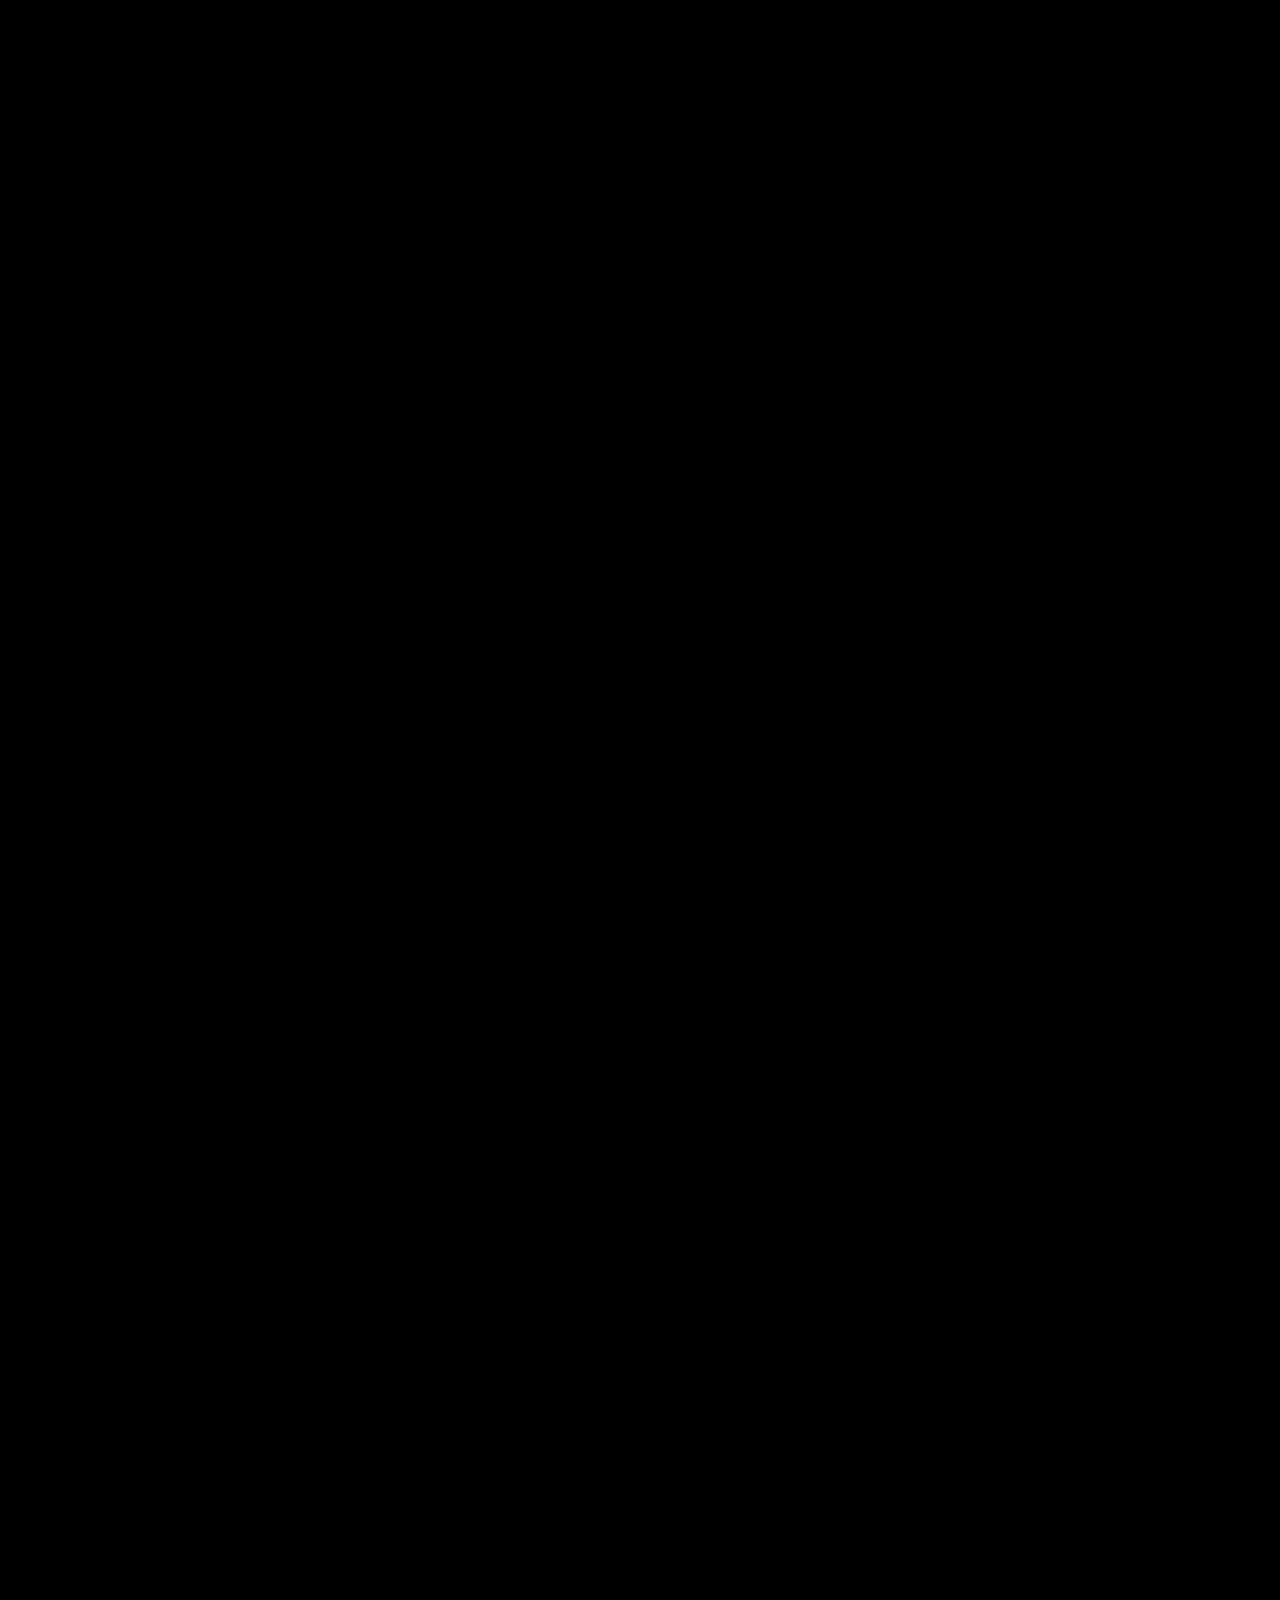
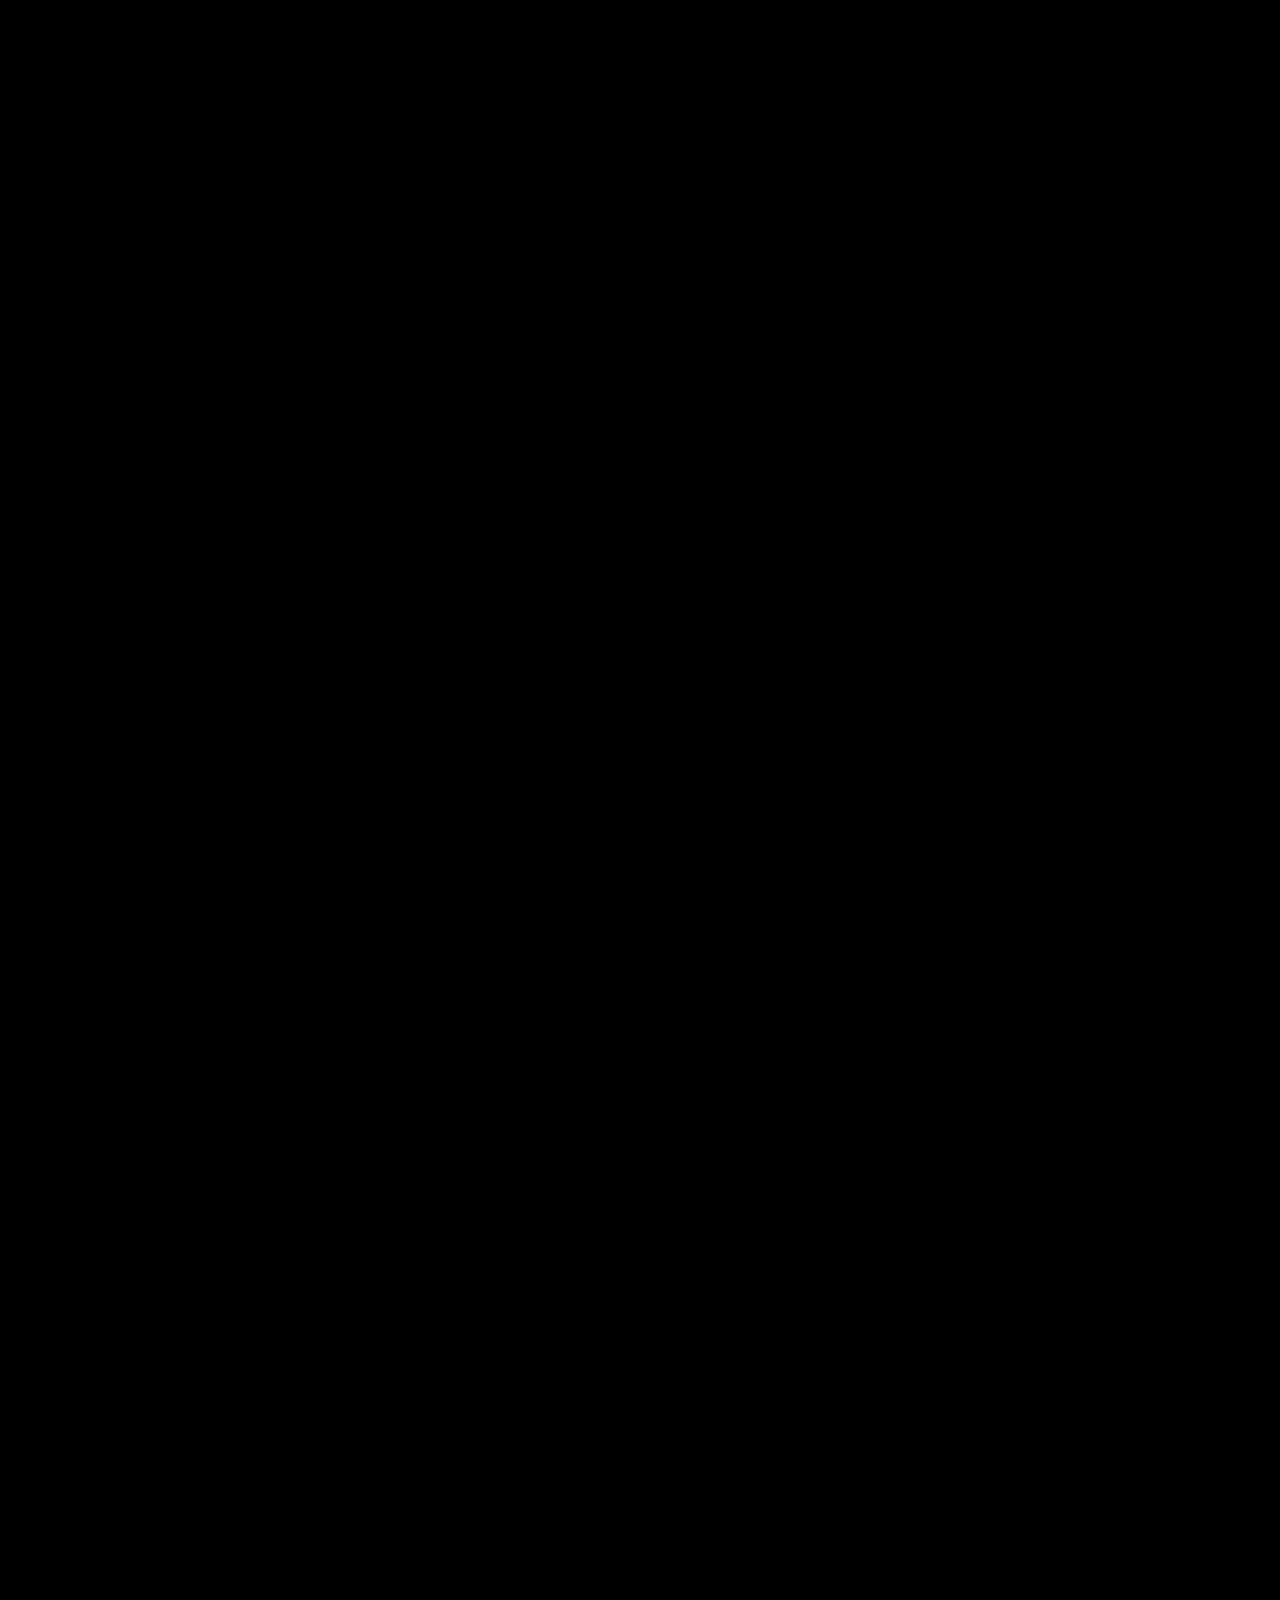
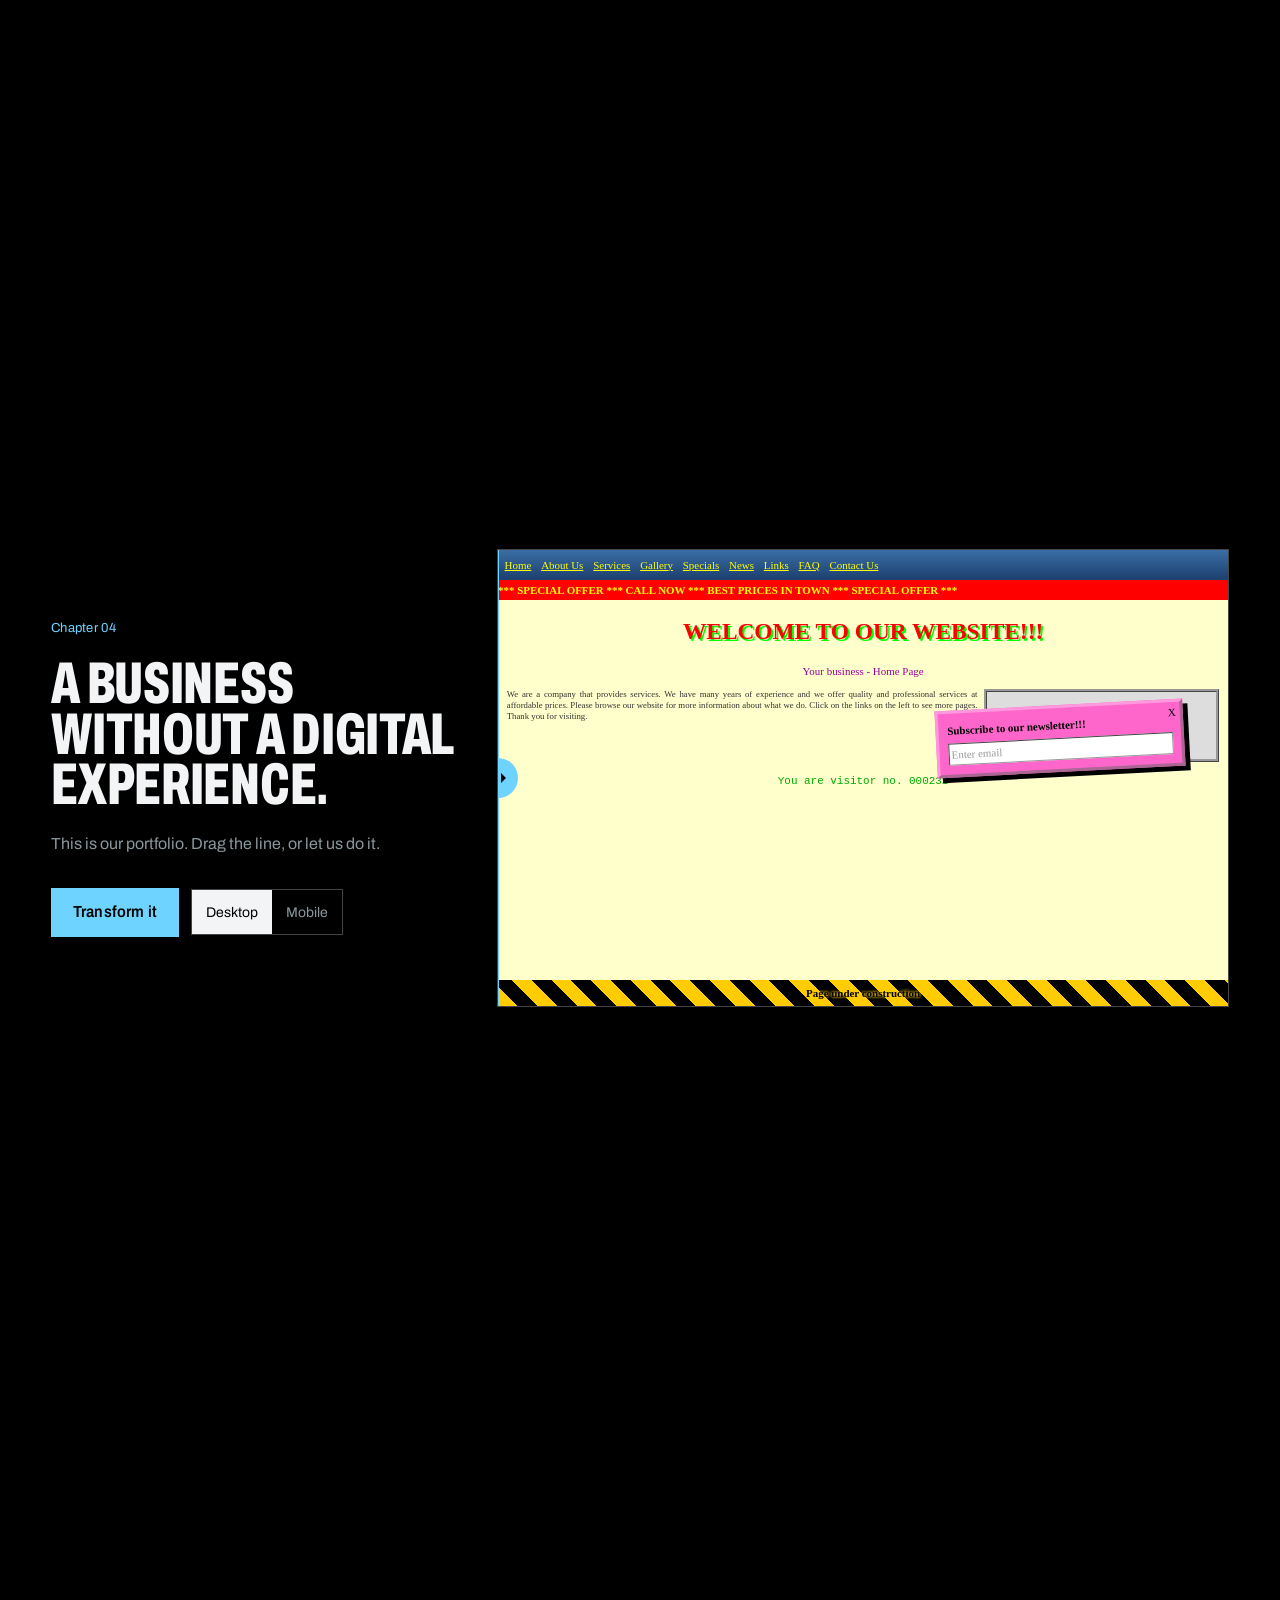
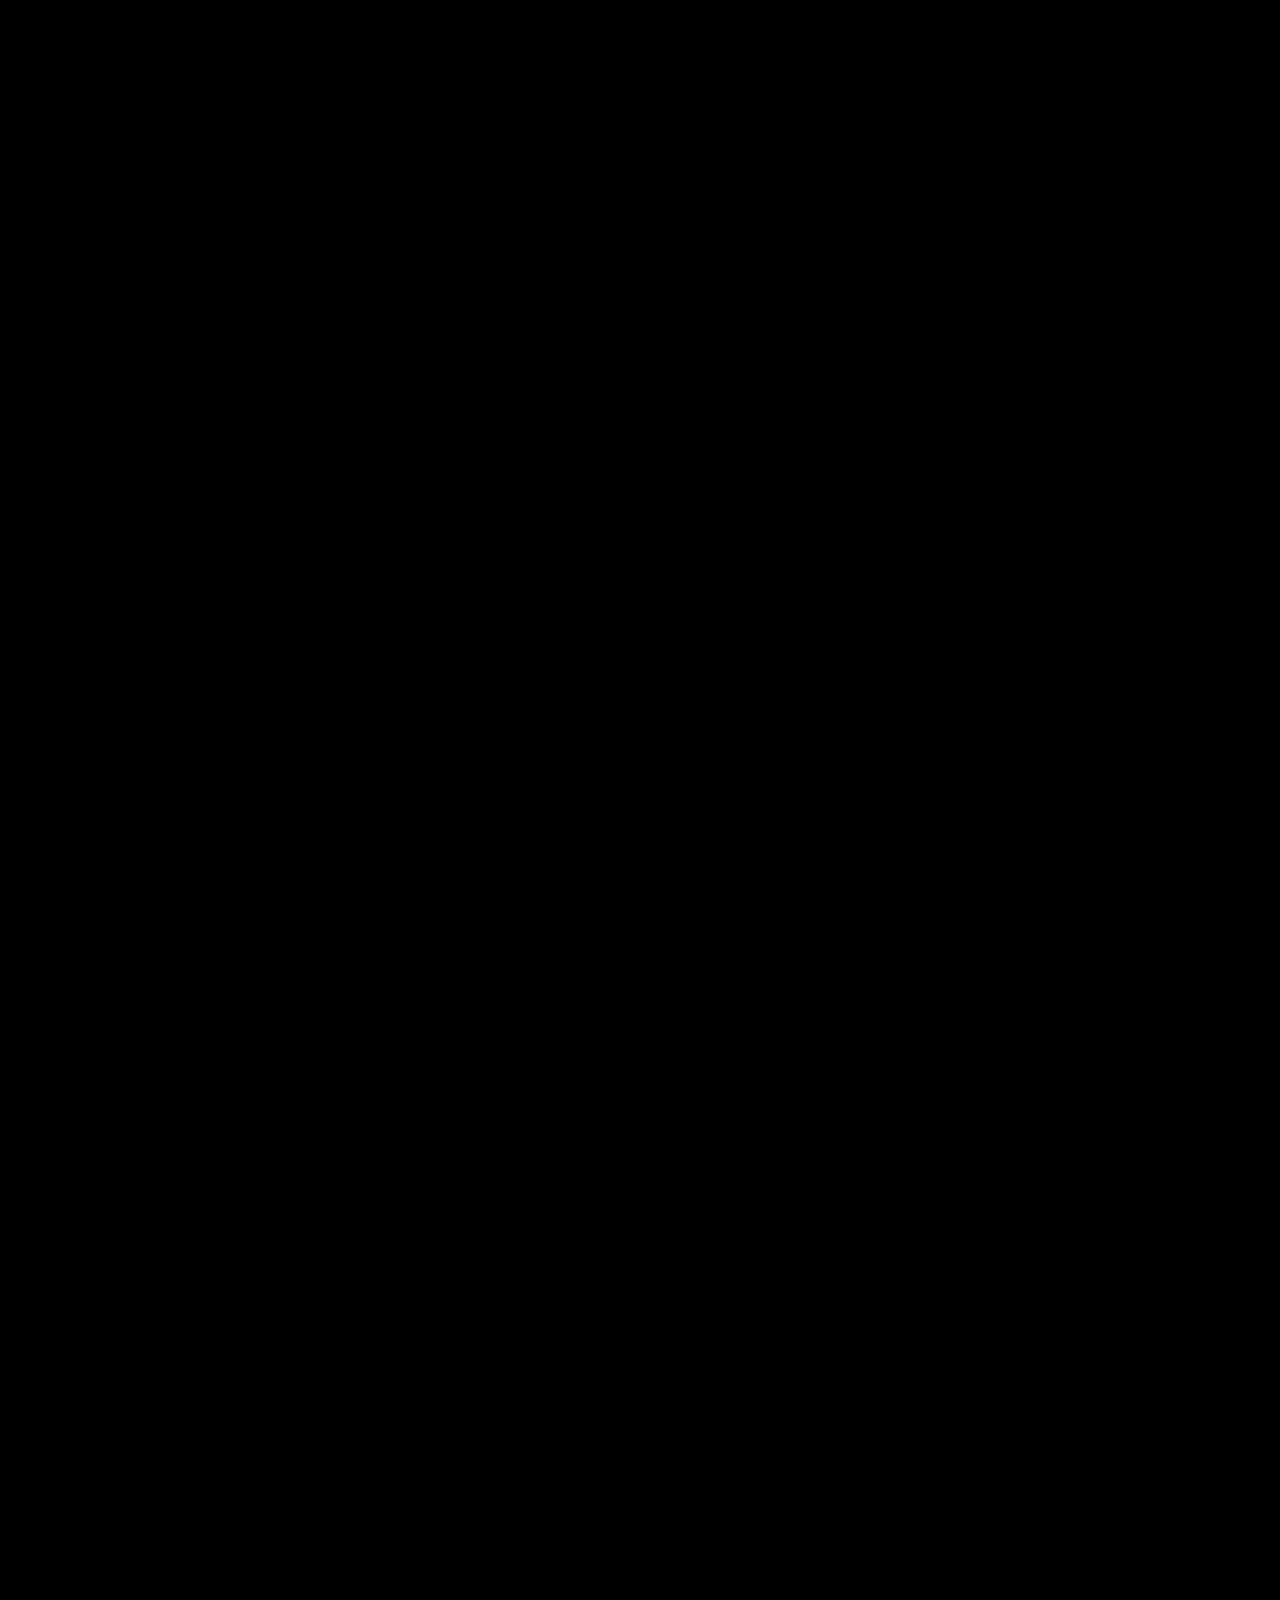
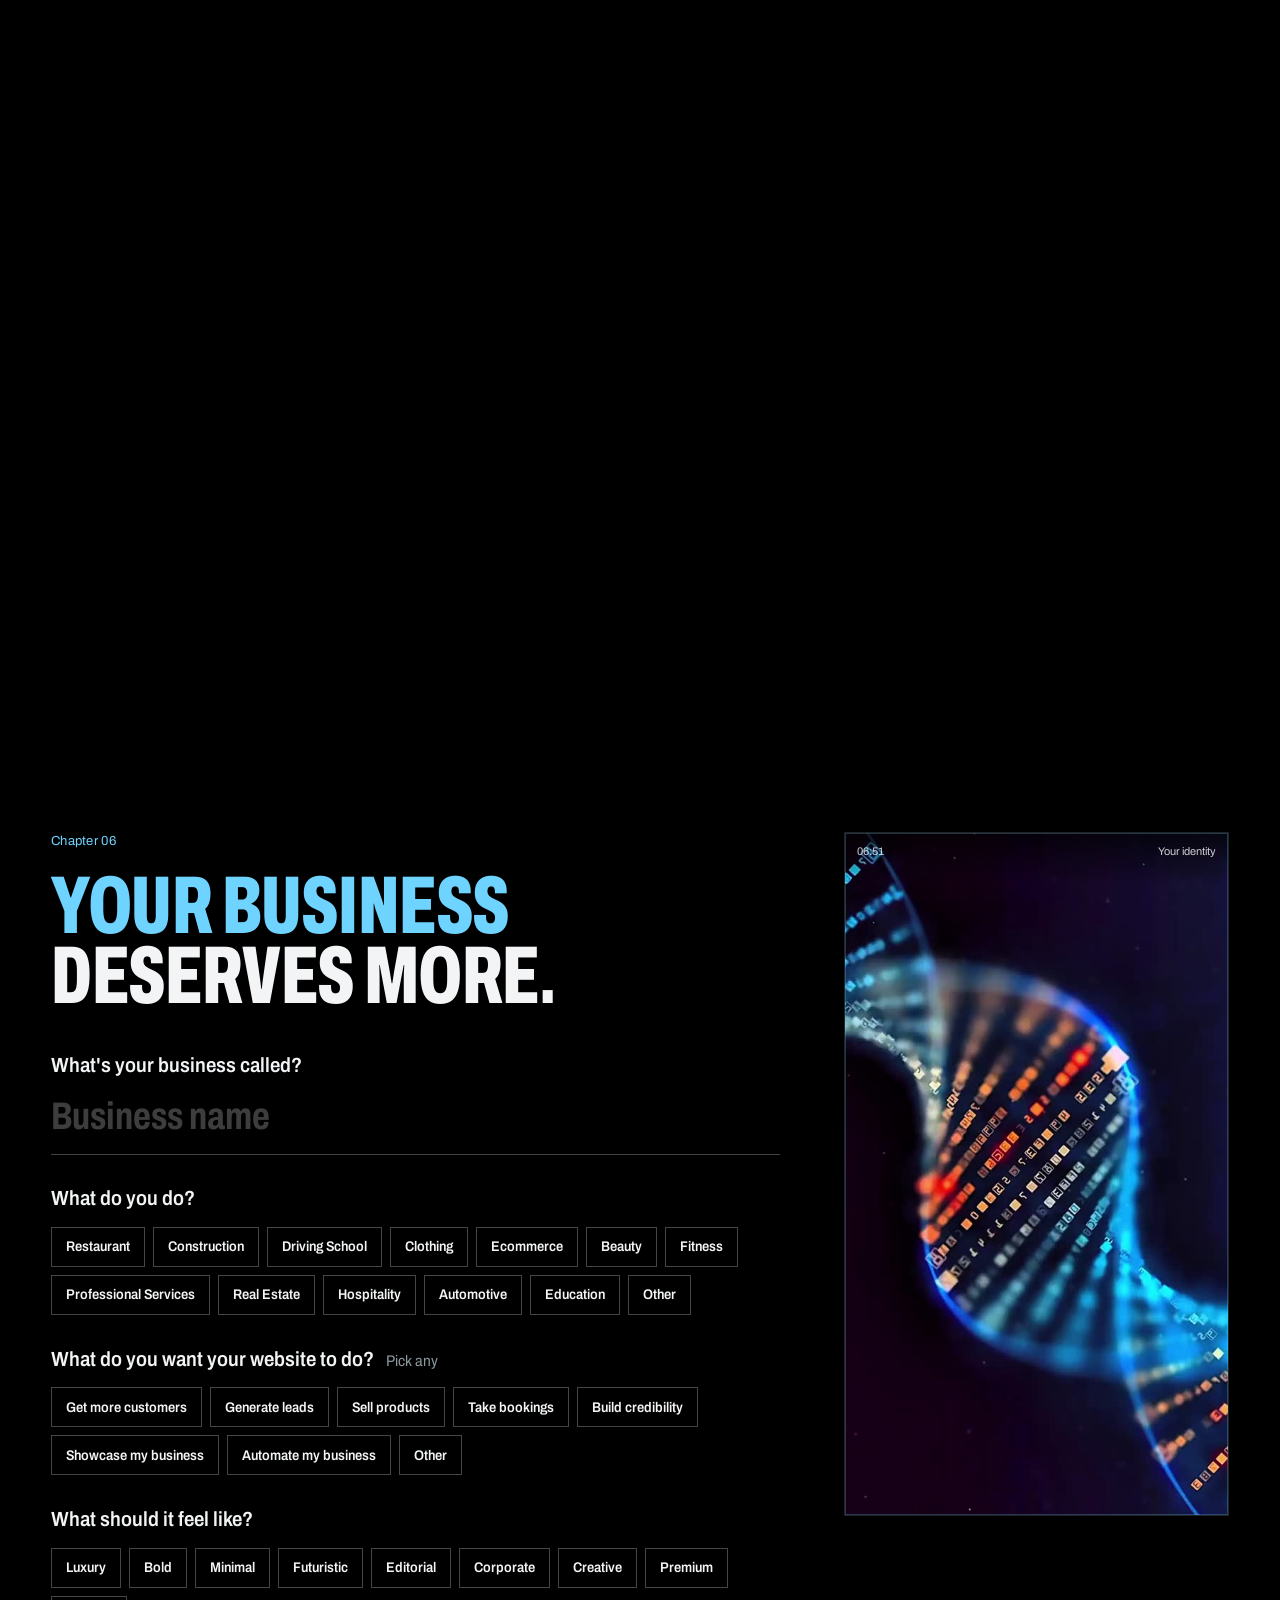
==== commit 48f3926d: "Speed: no layout shift, earlier first paint, lighter initial render - Intro and chapter headline squ" ====
--- a/index.html
+++ b/index.html
@@ -33,8 +33,9 @@
 <link rel="icon" type="image/png" sizes="16x16" href="/assets/icons/favicon-16.png">
 <link rel="apple-touch-icon" href="/assets/icons/apple-touch-icon.png">
 <link rel="manifest" href="/site.webmanifest">
+<link rel="preload" href="media/hero.jpg" as="image" fetchpriority="high">
 <link rel="preload" href="assets/fonts/archivo-var.woff2" as="font" type="font/woff2" crossorigin>
-<link rel="stylesheet" href="assets/css/main.css?v=a3d29e5a">
+<link rel="stylesheet" href="assets/css/main.css?v=a3bc8733">
 <script type="application/ld+json">
 {
   "@context": "https://schema.org",
@@ -81,7 +82,7 @@
 <!-- ============ OPENING ============ -->
 <div class="intro" id="intro" aria-label="Opening">
   <div class="intro__portal">
-    <video class="vid" data-media="hero" muted loop playsinline preload="auto" aria-hidden="true"></video>
+    <video class="vid" data-media="hero" muted loop playsinline preload="auto" poster="media/hero.jpg" aria-hidden="true"></video>
   </div>
   <p class="intro__count" aria-hidden="true"><span id="count">0</span>%</p>
   <div class="intro__lines" aria-live="polite">
@@ -634,11 +635,11 @@
 
 <div class="cursor" aria-hidden="true"><span class="cursor__label"></span></div>
 
-<script src="assets/js/config.js?v=ac97362f"></script>
-<script src="assets/js/concept-render.js?v=5bd5965f"></script>
-<script src="assets/js/concept-engine.js?v=77aa9e0a"></script>
-<script src="assets/js/leads.js?v=1ffc5ece"></script>
-<script src="assets/js/audio.js?v=c0053fa3"></script>
-<script src="assets/js/app.js?v=b012ffb0"></script>
+<script defer src="assets/js/config.js?v=ac97362f"></script>
+<script defer src="assets/js/concept-render.js?v=5bd5965f"></script>
+<script defer src="assets/js/concept-engine.js?v=77aa9e0a"></script>
+<script defer src="assets/js/leads.js?v=1ffc5ece"></script>
+<script defer src="assets/js/audio.js?v=c0053fa3"></script>
+<script defer src="assets/js/app.js?v=6d7e4720"></script>
 </body>
 </html>
--- a/assets/css/main.css
+++ b/assets/css/main.css
@@ -66,12 +66,12 @@
 .swap { display: grid; grid-template-columns: minmax(0, 1fr); }
 .swap__item { grid-area: 1 / 1; min-width: 0; opacity: 0; visibility: hidden; transition: opacity .45s ease, visibility 0s linear .5s; }
 .swap__item .l {
-  font-variation-settings: "wdth" 125; filter: blur(10px); transform: translate3d(0, .18em, 0); opacity: 0;
-  transition: font-variation-settings 1s var(--ease), filter .8s ease, transform 1s var(--ease), opacity .6s ease;
+  font-variation-settings: "wdth" 62; filter: blur(10px); transform: translate3d(0, .18em, 0) scaleX(1.78); transform-origin: 0 50%; opacity: 0;
+  transition: filter .8s ease, transform 1s var(--ease), opacity .6s ease;
   transition-delay: calc(var(--i, 0) * 70ms);
 }
 .swap__item.on { opacity: 1; visibility: visible; transition-delay: 0s; }
-.swap__item.on .l { font-variation-settings: "wdth" 62; filter: blur(0); transform: none; opacity: 1; }
+.swap__item.on .l { filter: blur(0); transform: none; opacity: 1; }
 
 /* ---------- Buttons ---------- */
 .btn {
@@ -130,7 +130,7 @@
 .intro__portal {
   position: absolute; left: 50%; top: 50%; width: min(42vh, 70vw); aspect-ratio: 9 / 16;
   transform: translate(-50%, -50%); overflow: hidden; border: 1px solid var(--line);
-  opacity: 0; transition: opacity 2s ease, width 1.6s var(--ease), border-color 1s;
+  opacity: .4; transition: opacity 2s ease, width 1.6s var(--ease), border-color 1s;
 }
 .intro__portal video { width: 100%; height: 100%; object-fit: cover; }
 .intro.is-ready .intro__portal { opacity: .85; }
@@ -140,12 +140,13 @@
 .intro__lines { position: relative; z-index: 2; display: grid; grid-template-columns: minmax(0, 1fr); width: 100%; text-align: center; mix-blend-mode: difference; }
 .intro__set { grid-area: 1 / 1; min-width: 0; display: flex; flex-direction: column; align-items: center; font-size: clamp(2.8rem, 9.5vw, 10.5rem); opacity: 0; visibility: hidden; transition: opacity .5s, visibility 0s linear .5s; }
 .intro__set .l {
-  font-variation-settings: "wdth" 125; filter: blur(12px); opacity: 0; transform: scale(1.04);
-  transition: font-variation-settings 1.2s var(--ease), filter 1s ease, opacity .7s ease, transform 1.2s var(--ease);
+  /* Wide-to-condensed squeeze done with transform (GPU, no layout shift) instead of animating the width axis */
+  font-variation-settings: "wdth" 62; filter: blur(12px); opacity: 0; transform: scale(1.78, 1.04);
+  transition: filter 1s ease, opacity .7s ease, transform 1.2s var(--ease);
   transition-delay: calc(var(--i, 0) * 120ms);
 }
 .intro__set.on { opacity: 1; visibility: visible; transition-delay: 0s; }
-.intro__set.on .l { font-variation-settings: "wdth" 62; filter: none; opacity: 1; transform: none; }
+.intro__set.on .l { filter: none; opacity: 1; transform: none; }
 .intro__gate {
   position: absolute; left: 0; right: 0; bottom: calc(env(safe-area-inset-bottom, 0px) + 7vh); z-index: 3;
   display: flex; flex-direction: column; align-items: center; gap: 14px;
@@ -169,7 +170,7 @@
 
 /* ---------- Chapters ---------- */
 .ch { position: relative; }
-.ch--pin { height: calc(var(--len, 300) * 1vh); }
+.ch--pin { height: calc(var(--len, 300) * 1vh); content-visibility: auto; contain-intrinsic-size: auto 100vw auto 100vh; }
 .ch__stage {
   position: sticky; top: env(safe-area-inset-top, 0px); height: 100vh; height: 100svh; overflow: hidden;
   display: grid; grid-template-columns: minmax(0, 1fr) auto; align-items: center;
